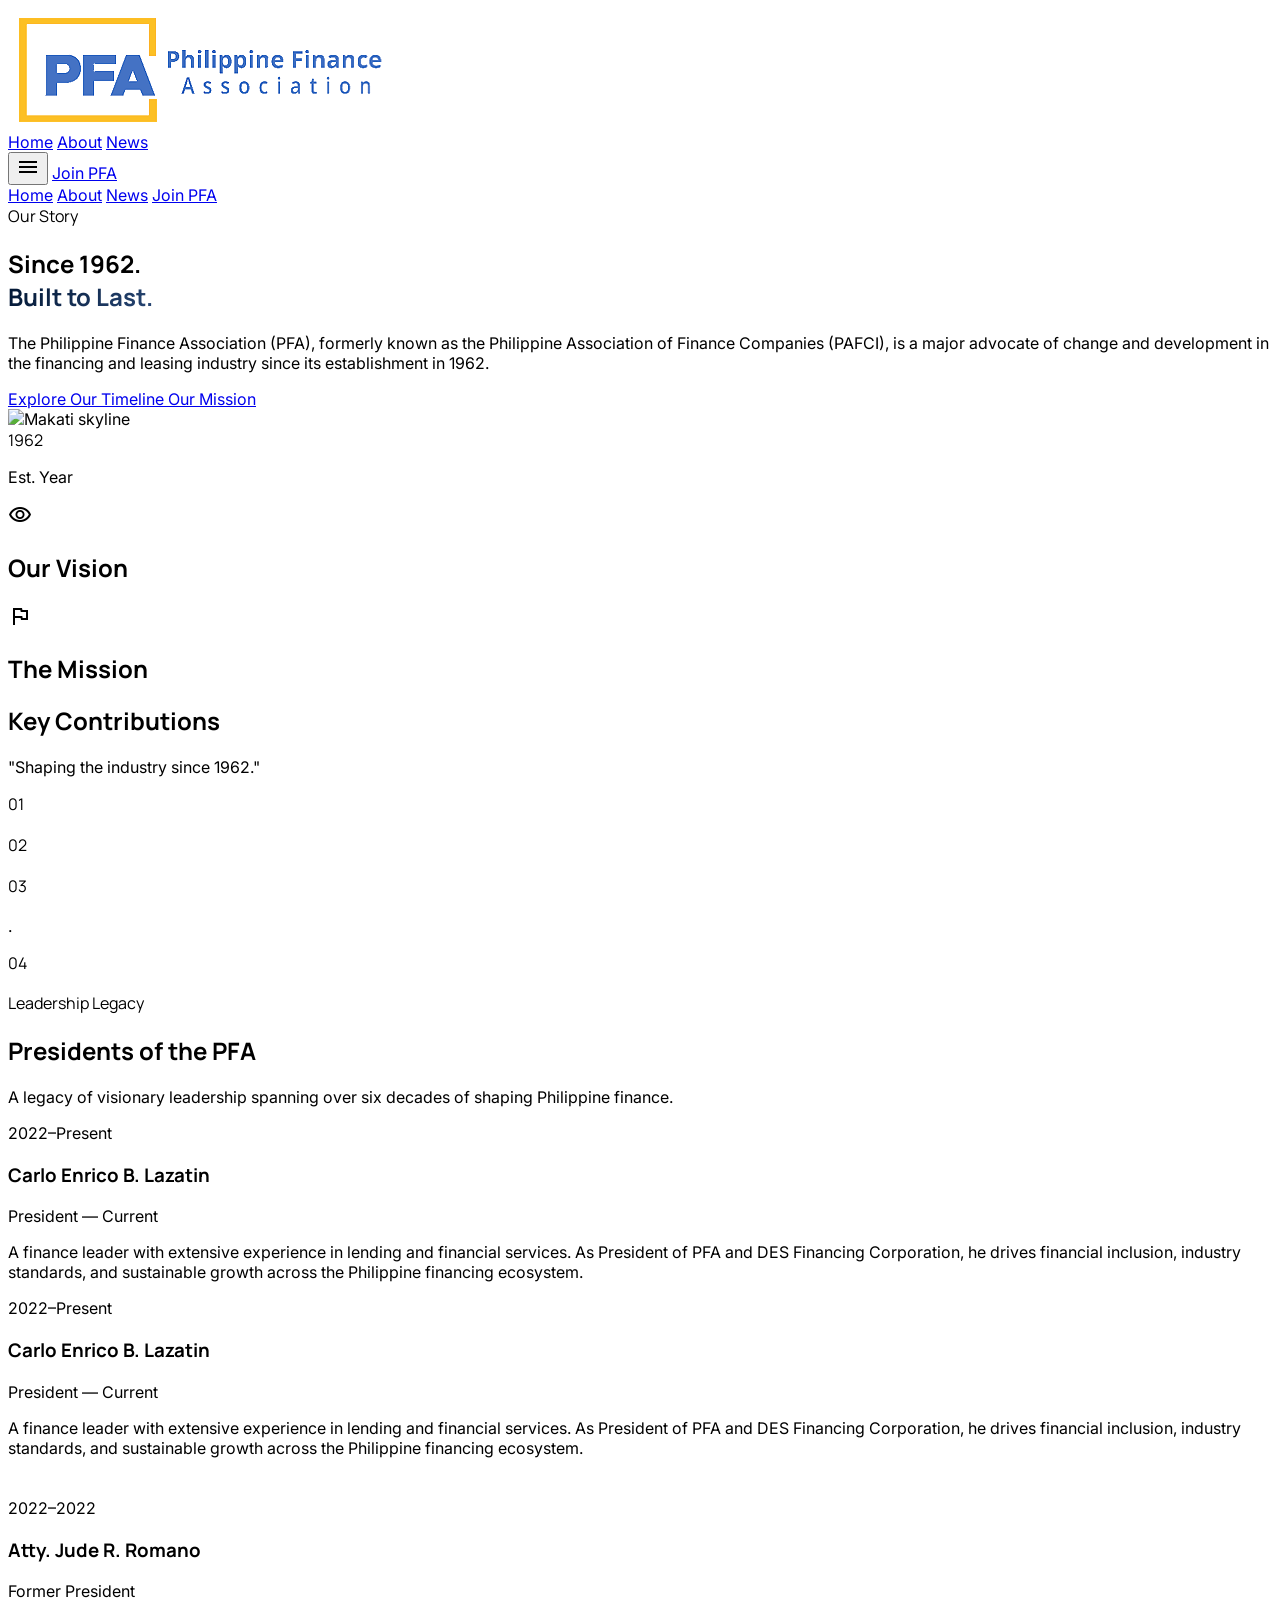
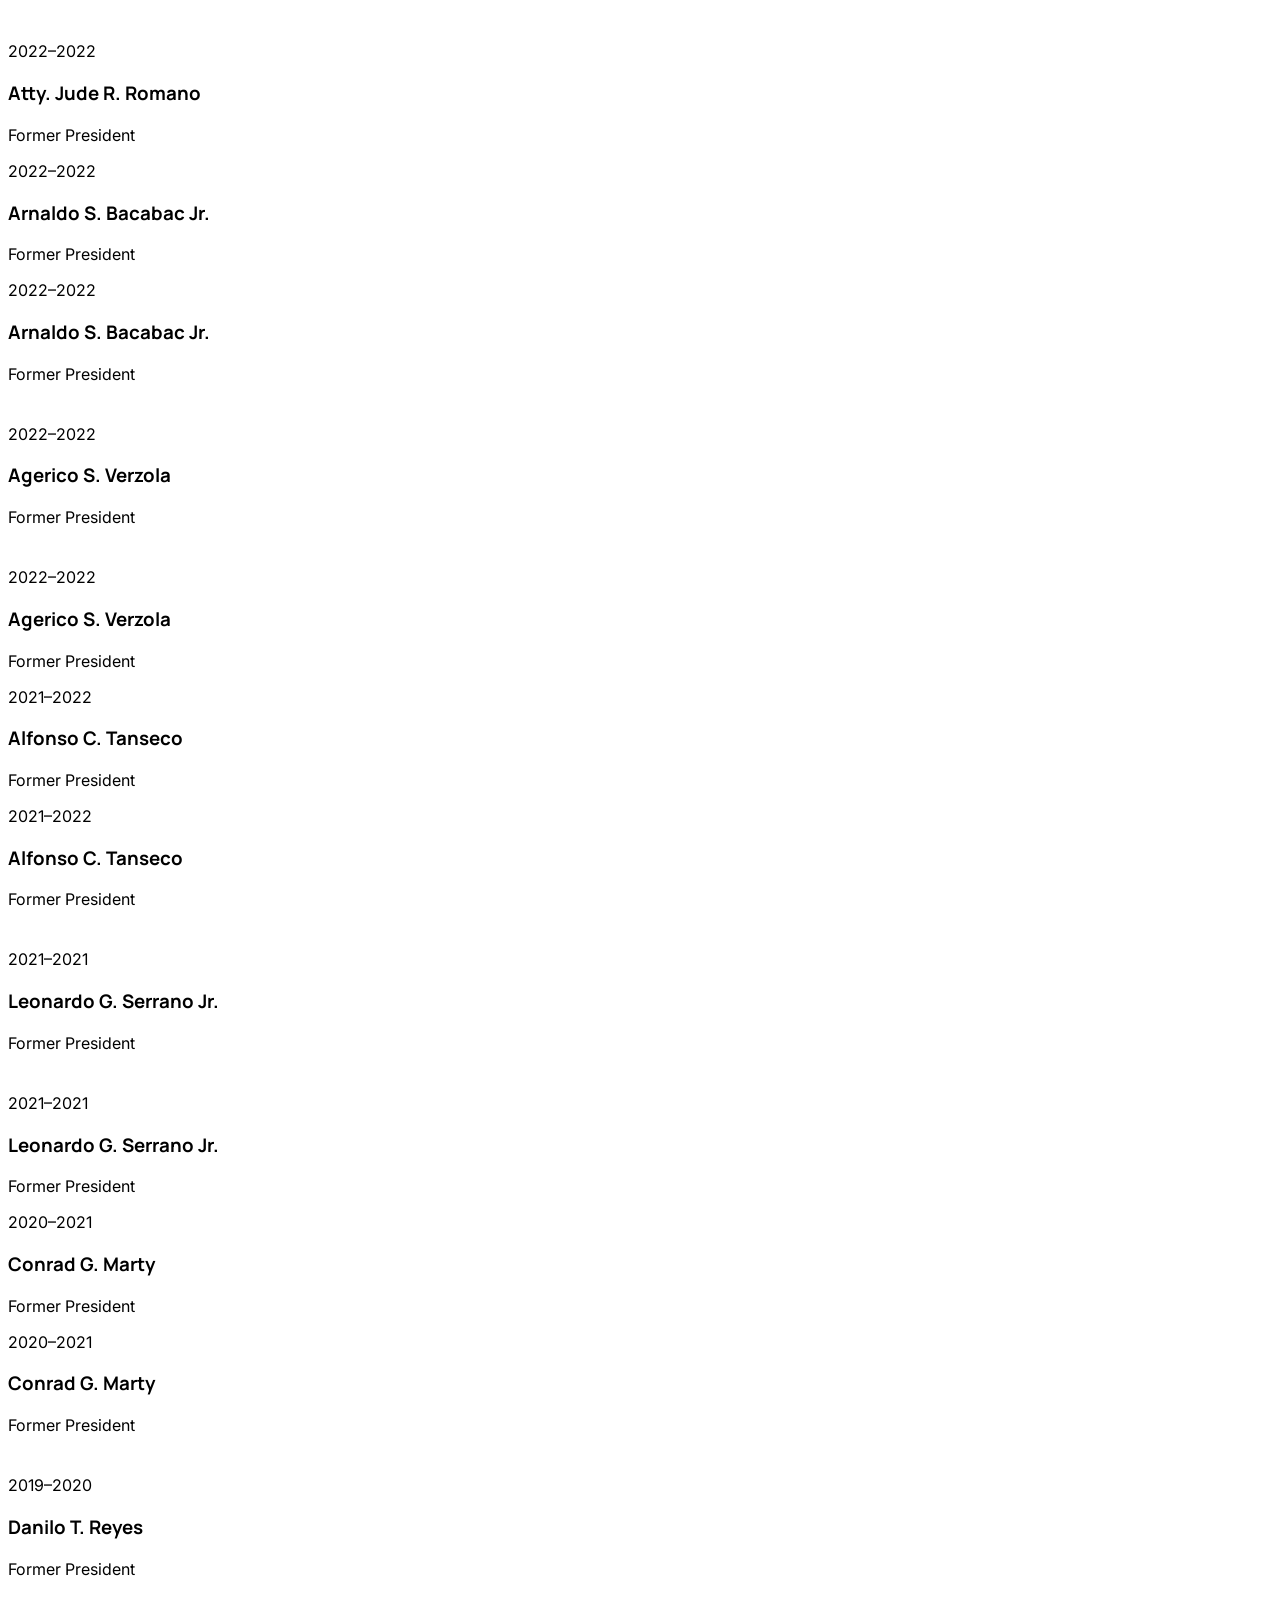
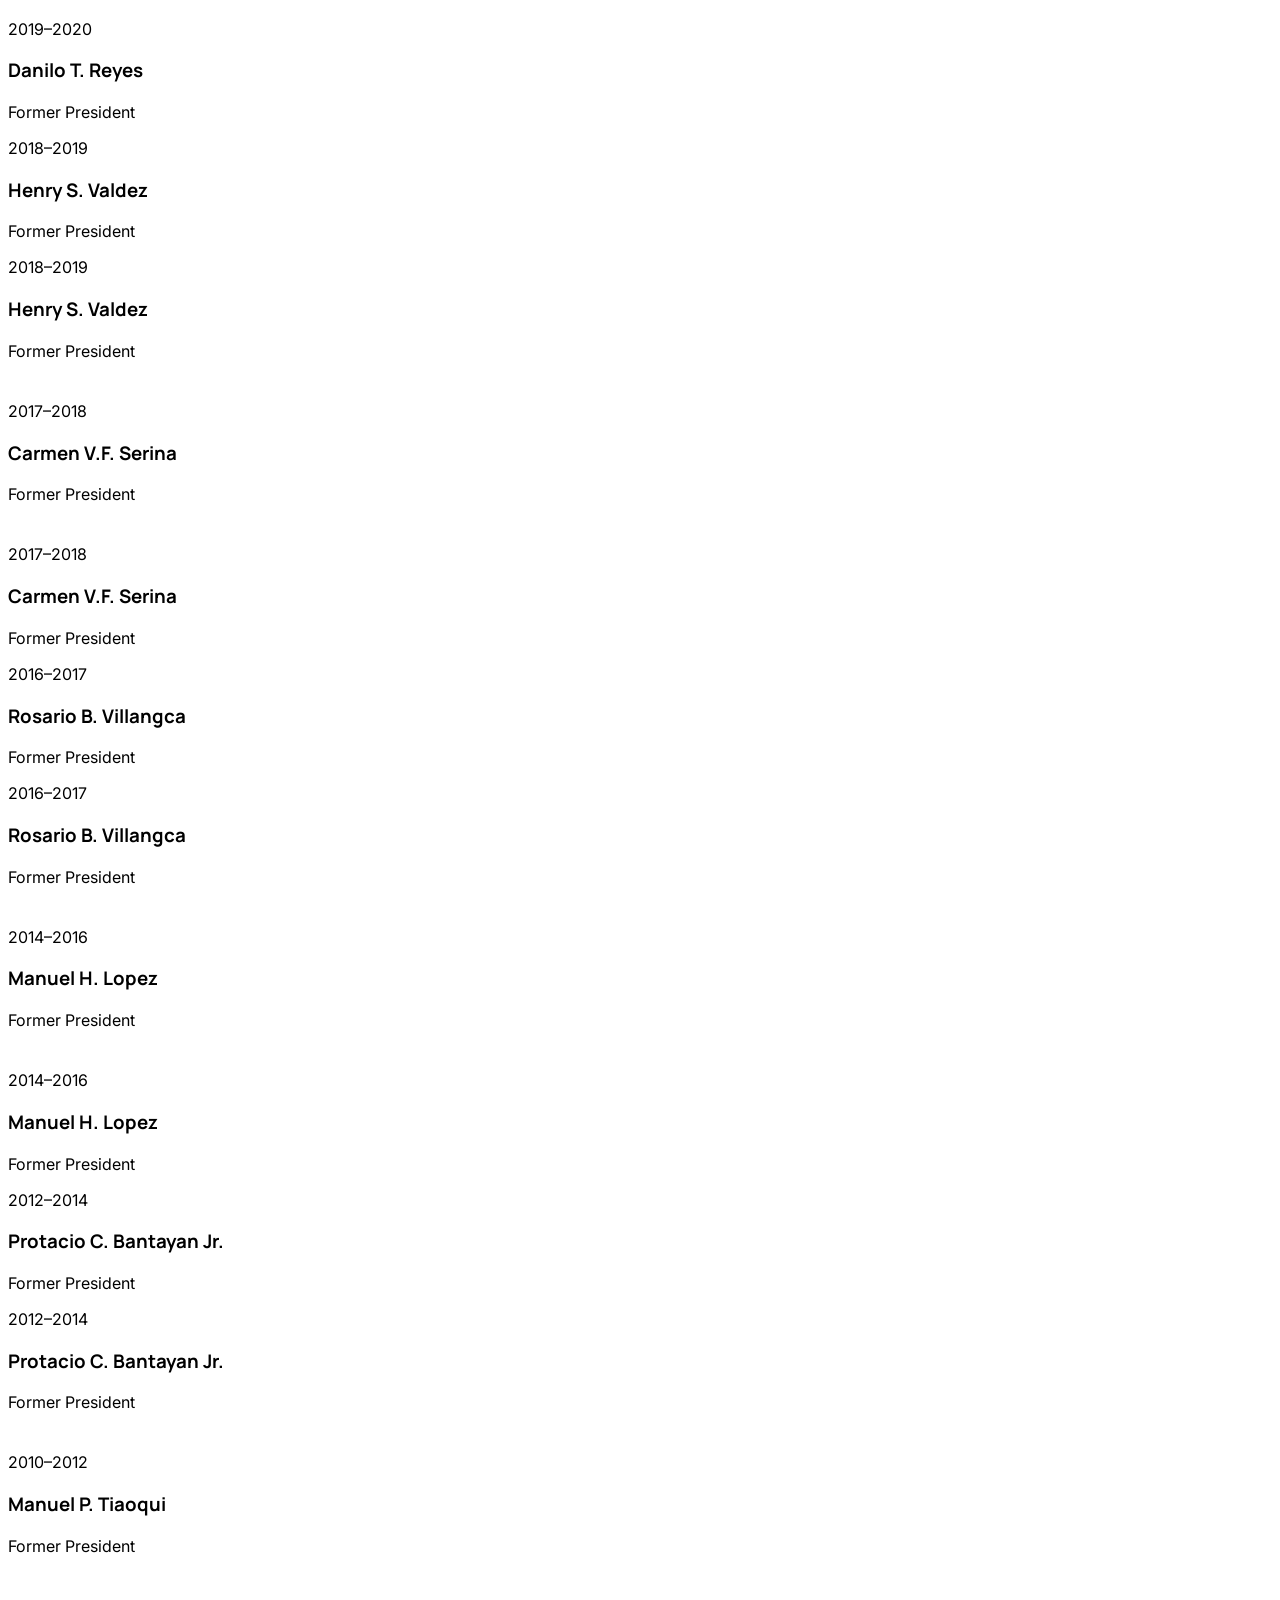
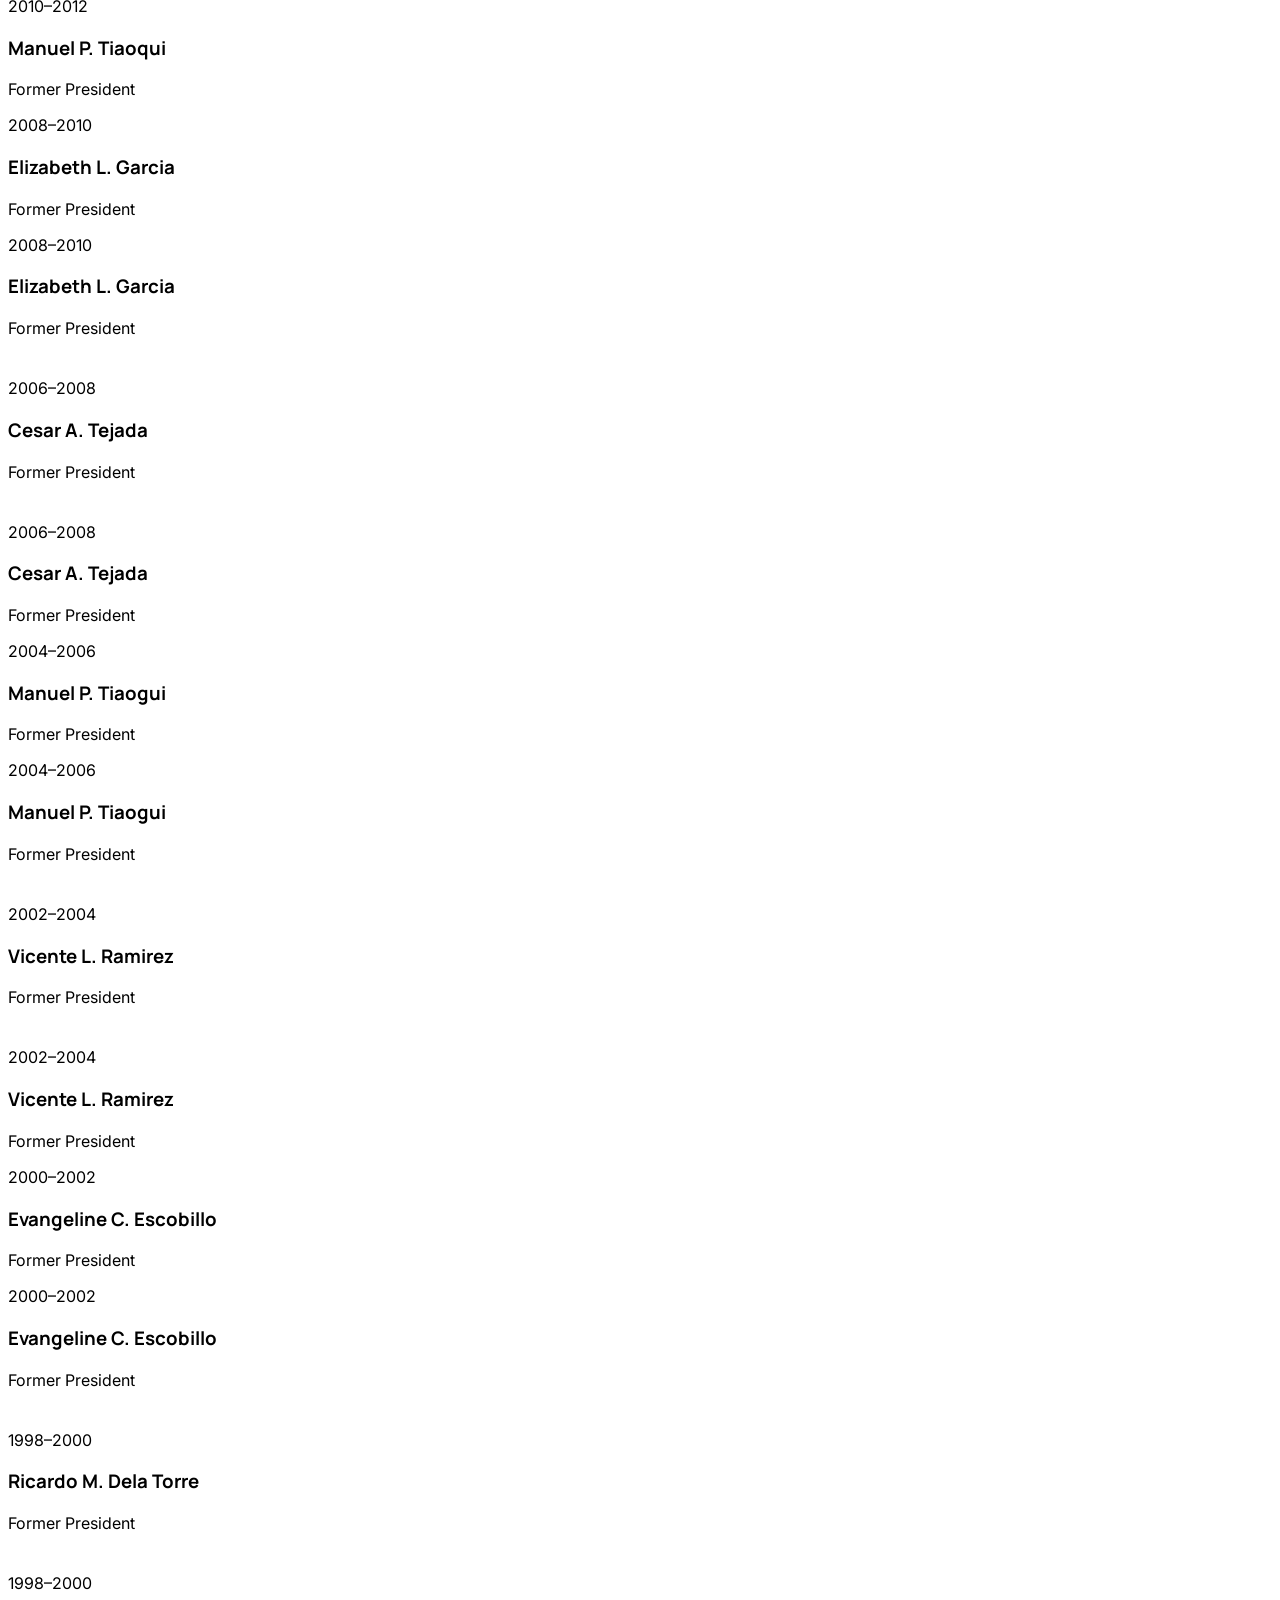
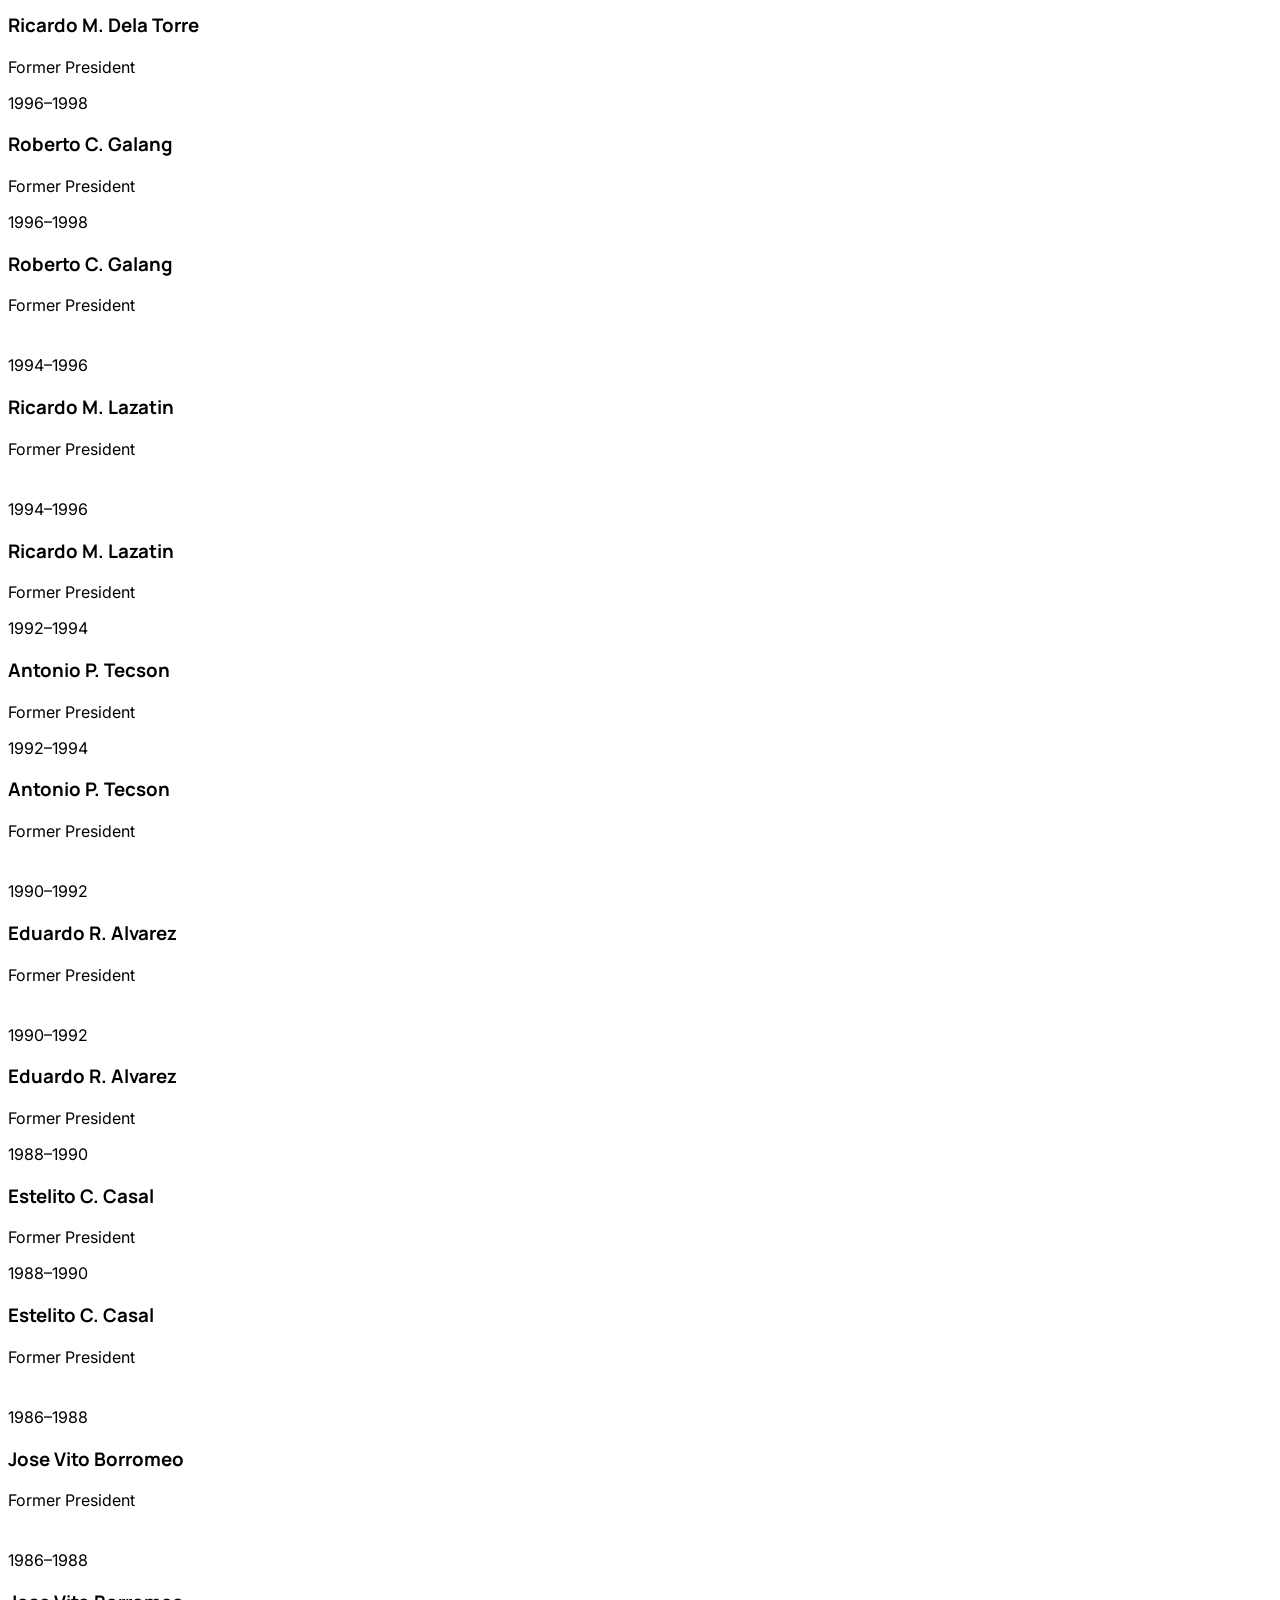
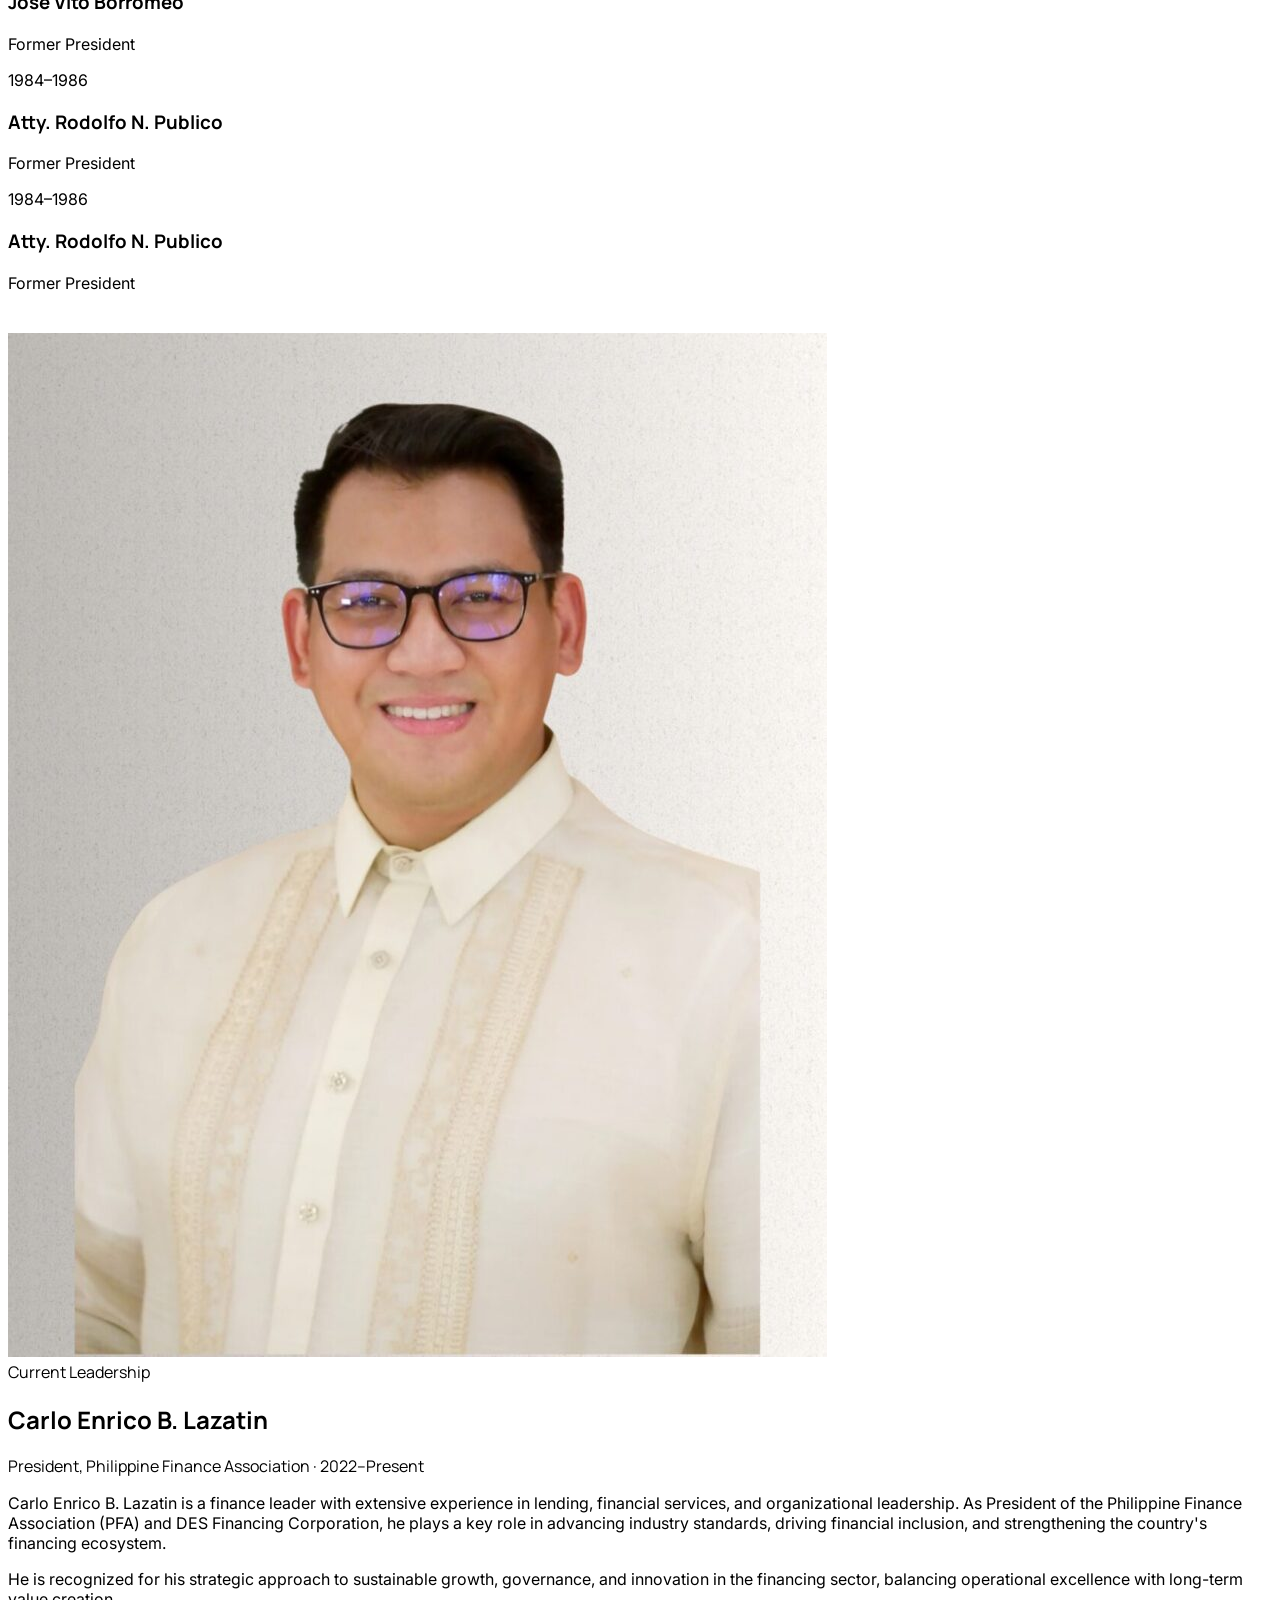
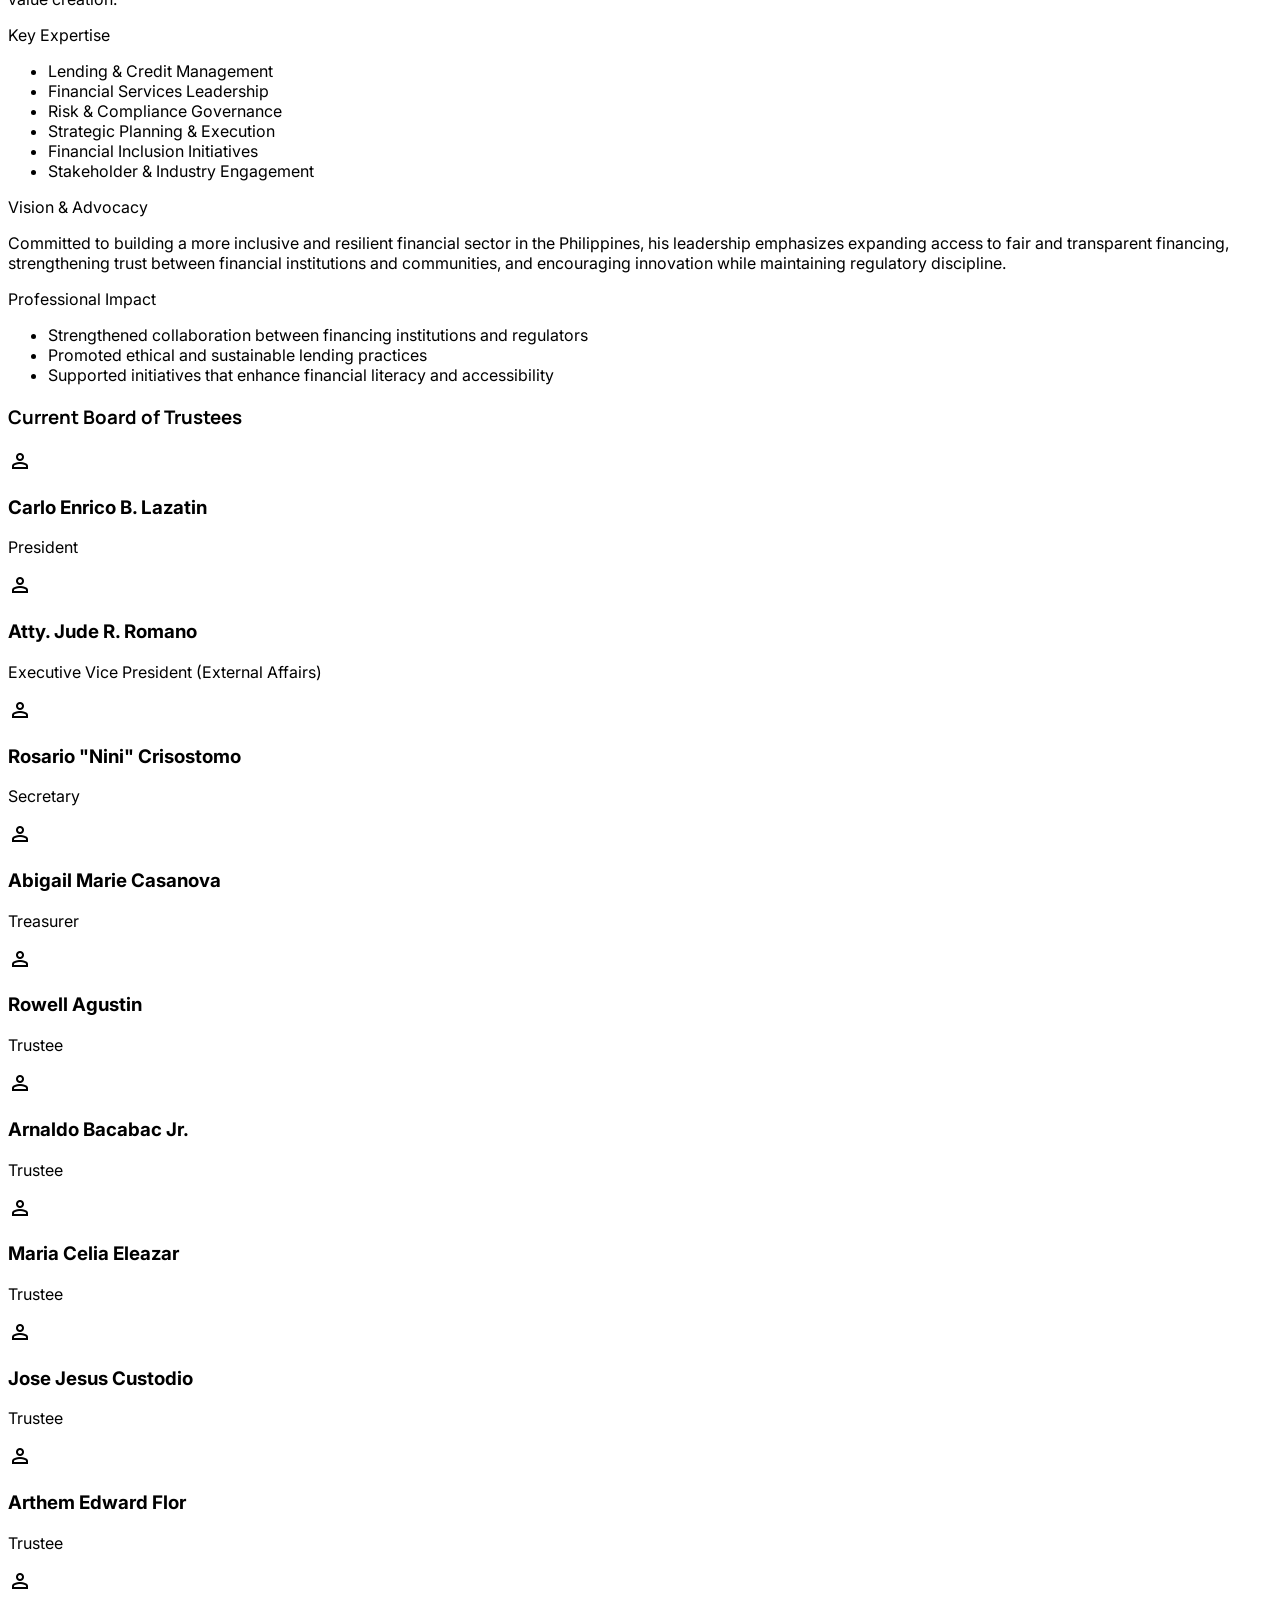
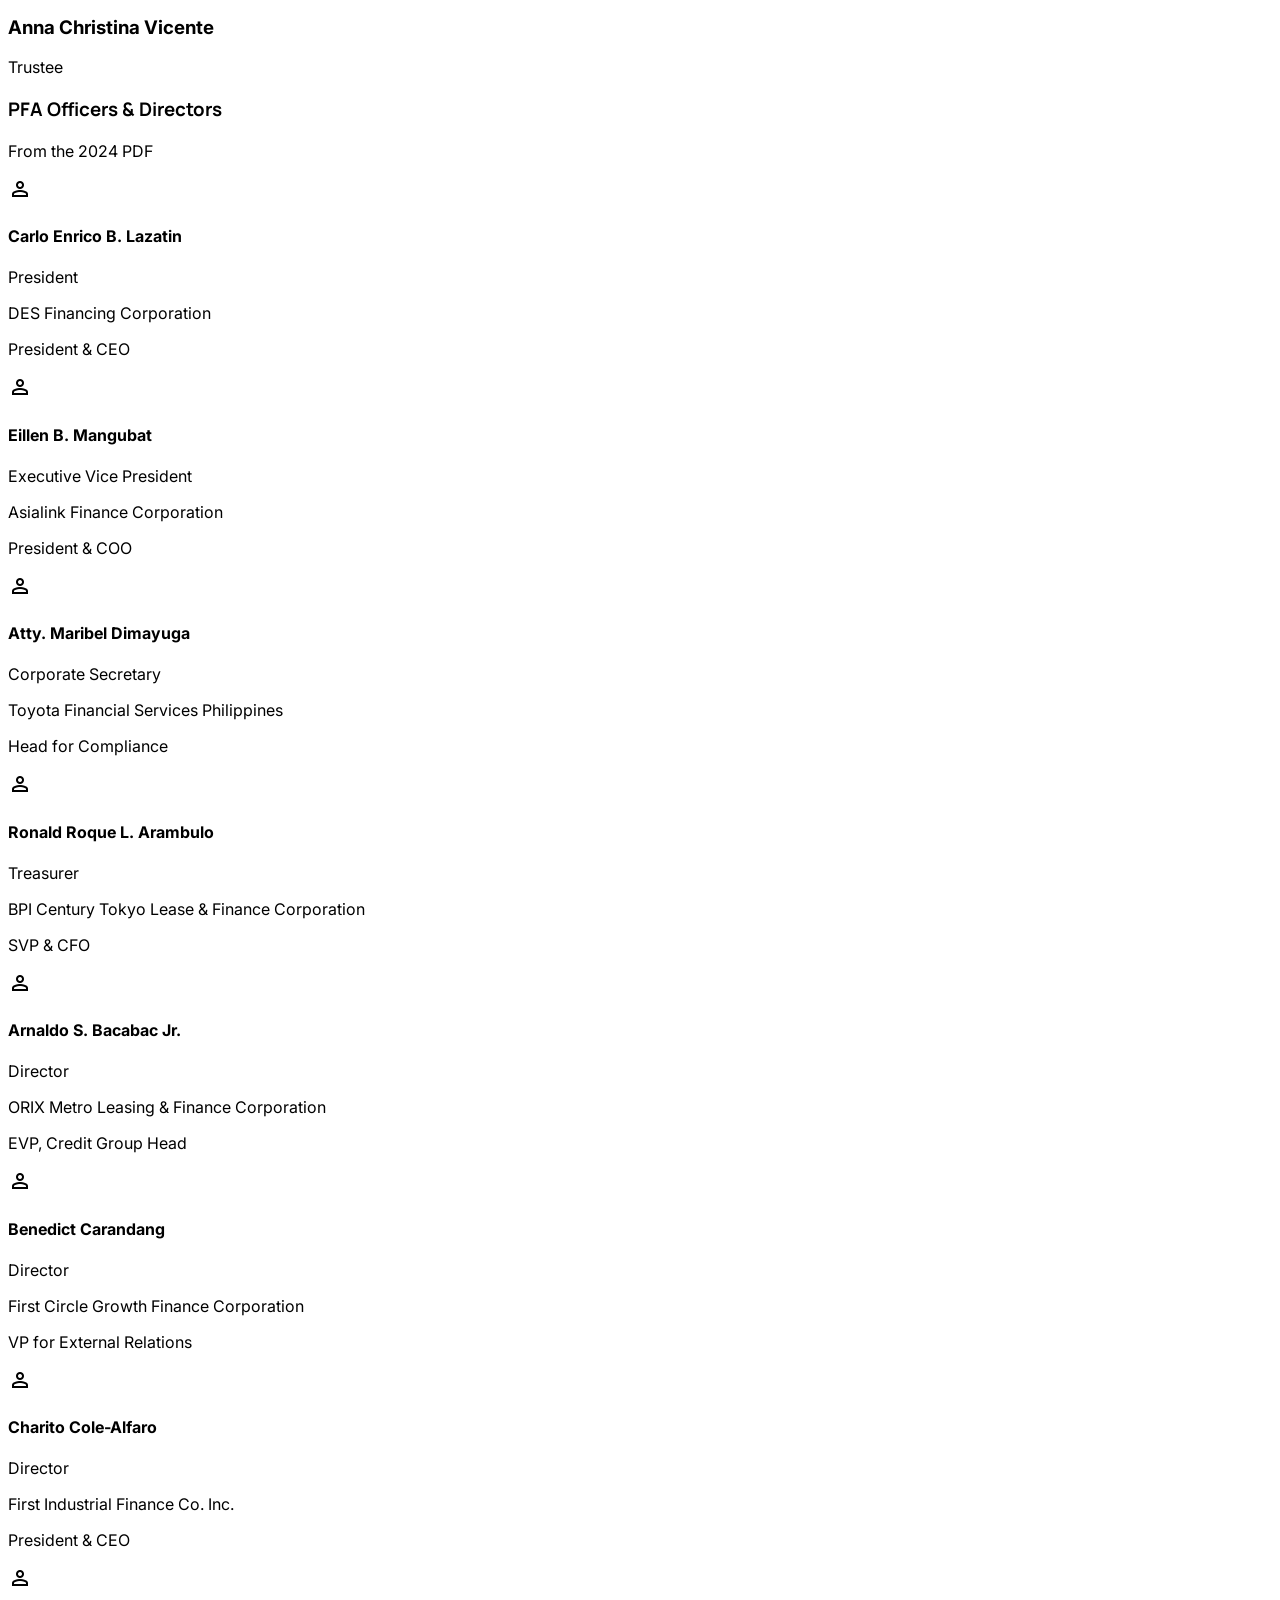
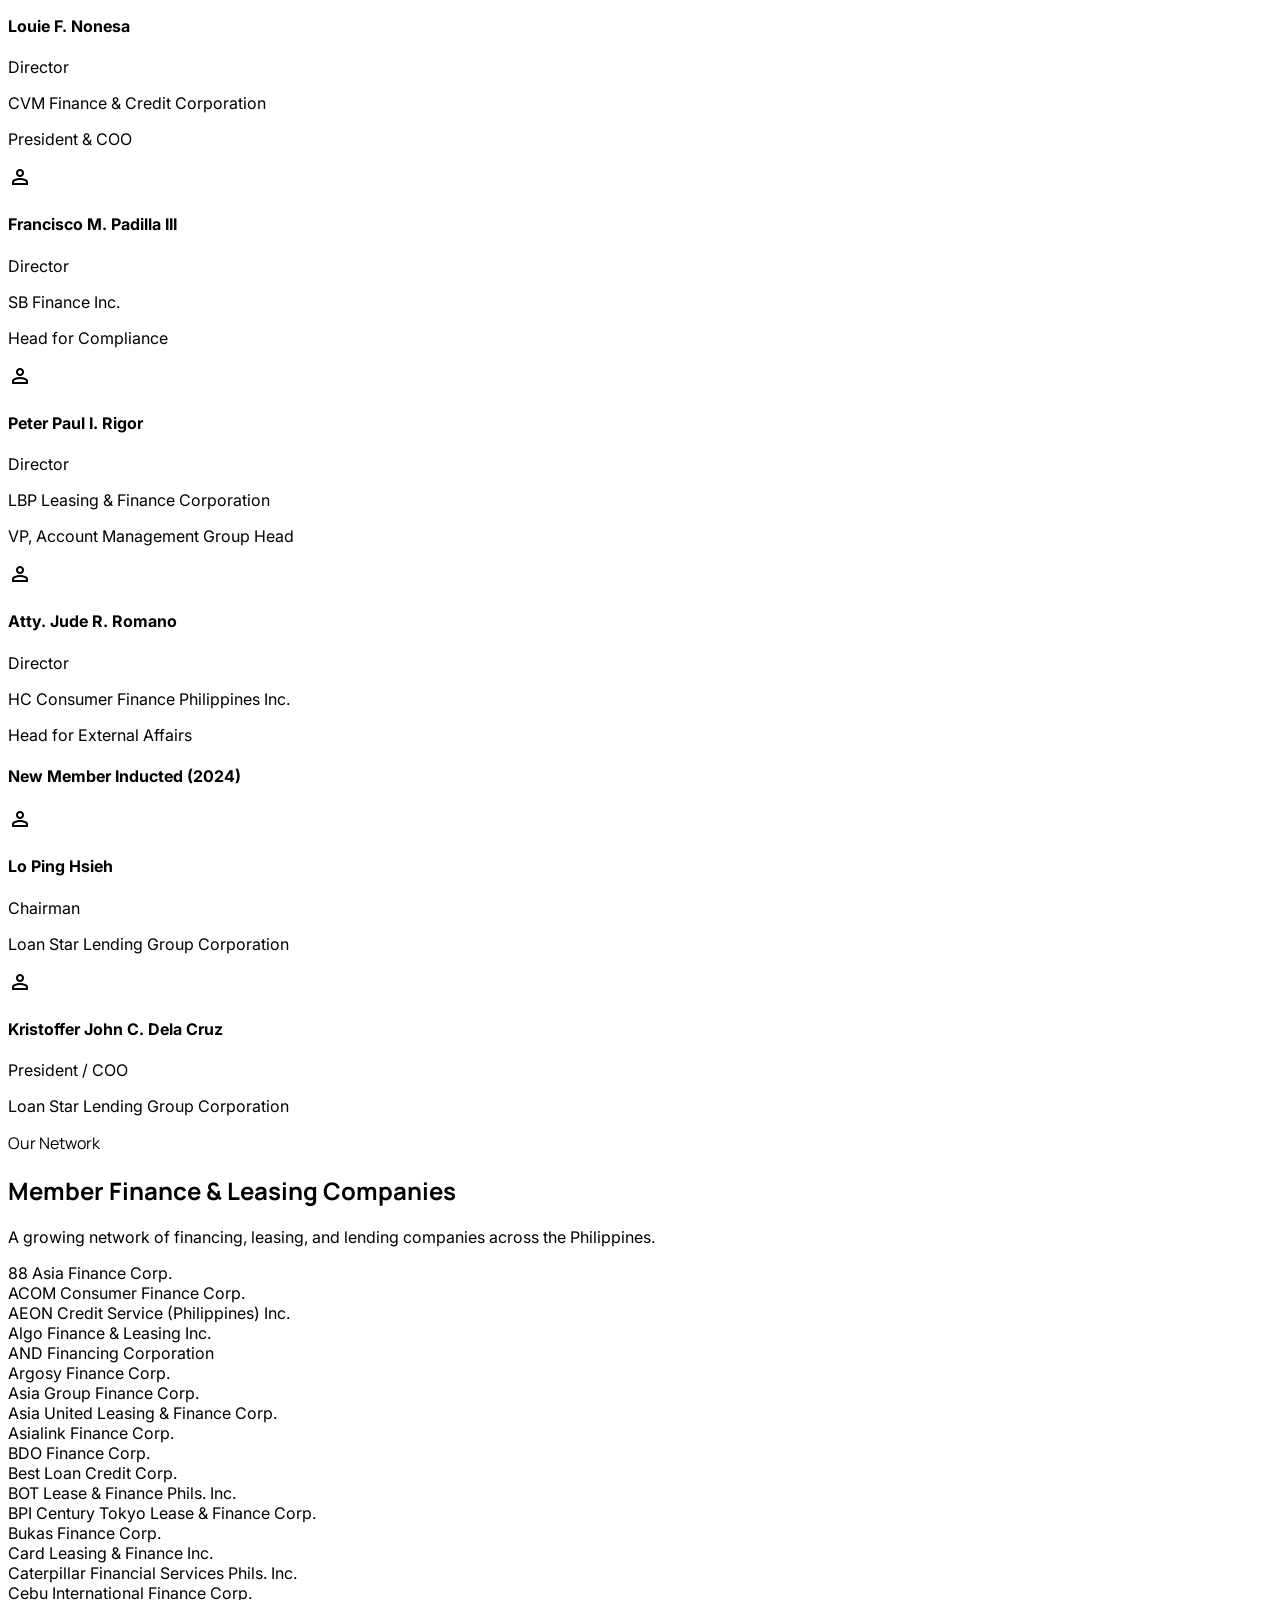
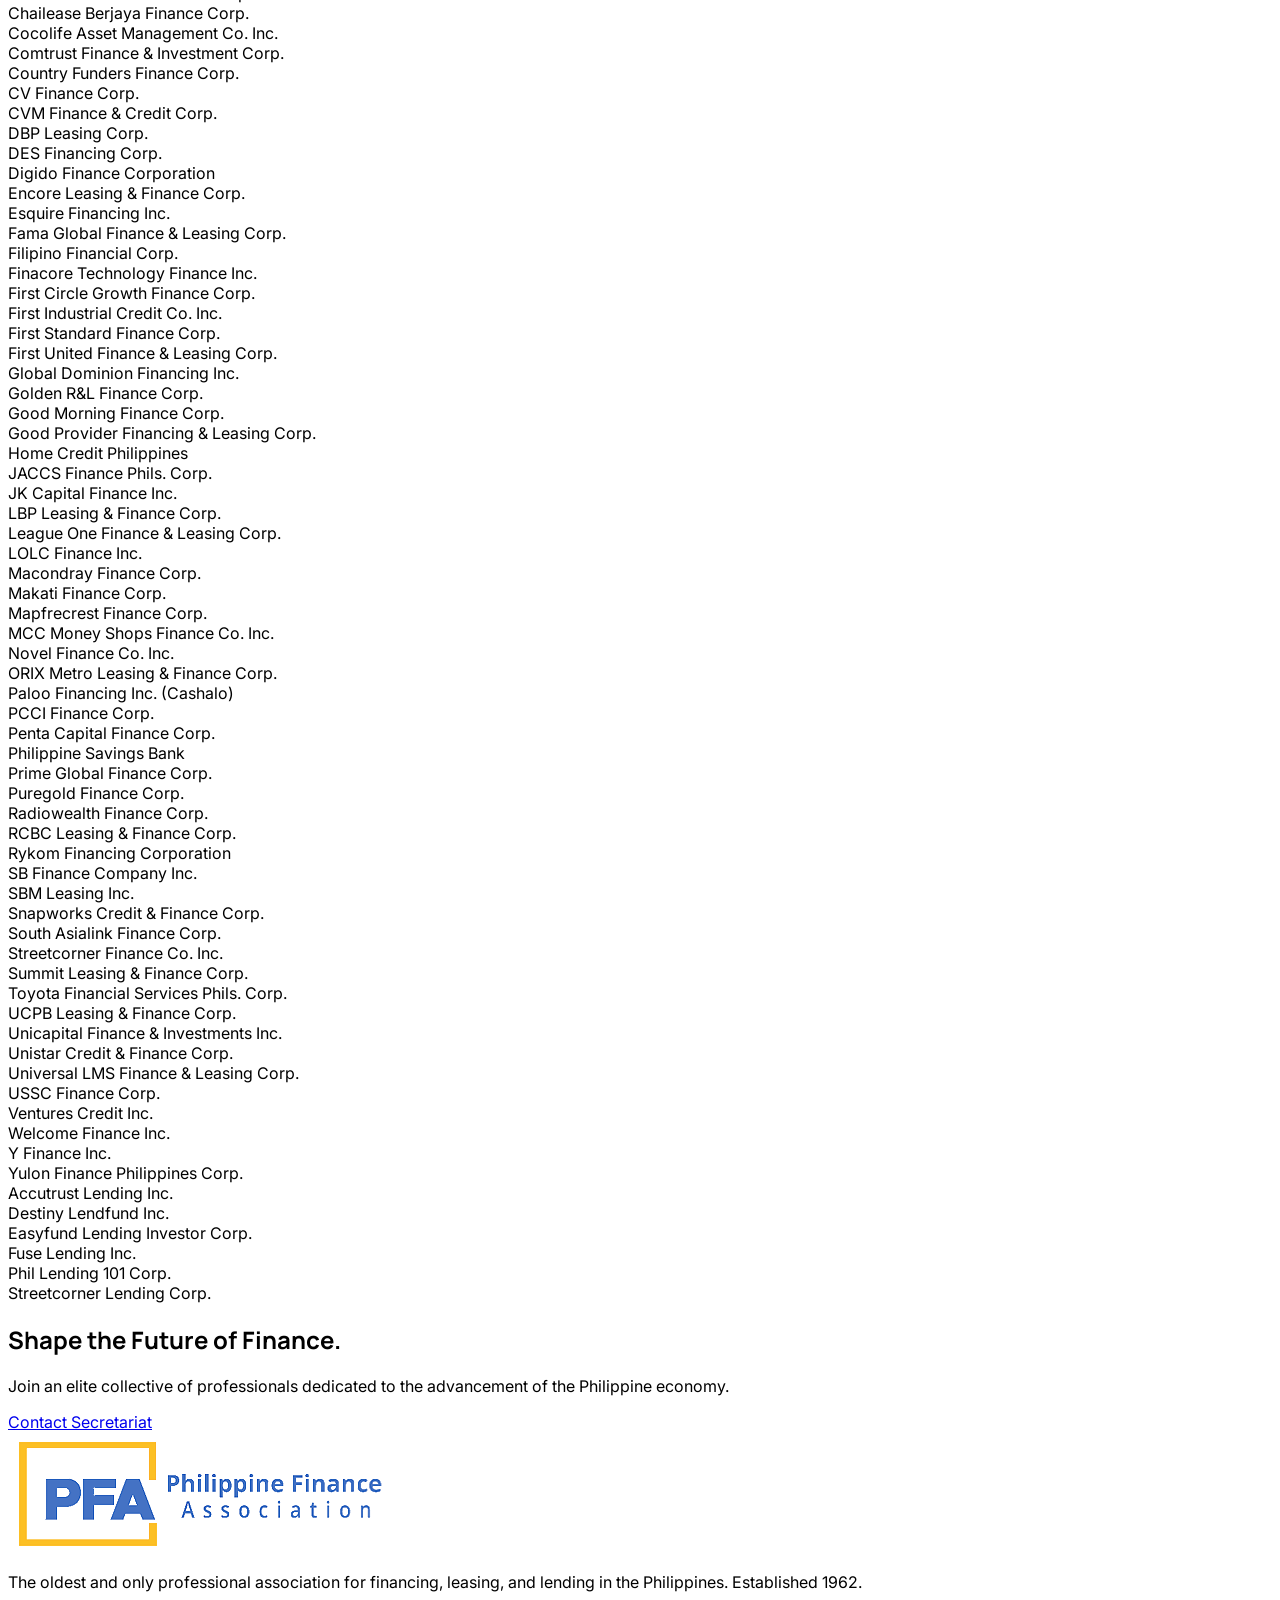
==== about.html @ d2bd8127 "revise info" ====
<!DOCTYPE html>
<html class="light" lang="en">
<head>
    <meta charset="utf-8" />
    <meta name="viewport" content="width=device-width, initial-scale=1.0" />
    <title>About Us | Philippine Finance Association</title>
    <script src="https://cdn.tailwindcss.com?plugins=forms,container-queries"></script>
    <link href="https://fonts.googleapis.com/css2?family=Manrope:wght@200;400;700;800&family=Inter:wght@300;400;500;600&display=swap" rel="stylesheet" />
    <link href="https://fonts.googleapis.com/css2?family=Material+Symbols+Outlined:wght,FILL@100..700,0..1&display=swap" rel="stylesheet" />
    <script id="tailwind-config">
        tailwind.config = {
            darkMode:"class",
            theme:{extend:{colors:{
                "surface-tint":"#415f8f","surface-container-high":"#e2e8f8","on-secondary-fixed-variant":"#594325",
                "on-primary-fixed-variant":"#284775","on-secondary":"#ffffff","tertiary":"#111518",
                "surface-container-highest":"#dce2f3","on-primary":"#ffffff","inverse-surface":"#2a313d",
                "secondary-fixed":"#ffddb6","outline-variant":"#c4c6d0","on-primary-fixed":"#001b3d",
                "on-tertiary-fixed-variant":"#44474b","surface-container":"#e7eefe","on-surface":"#151c27",
                "on-secondary-fixed":"#291801","surface":"#f9f9ff","inverse-primary":"#aac7fd",
                "primary-container":"#002855","on-surface-variant":"#43474f","tertiary-fixed":"#e1e2e7",
                "tertiary-fixed-dim":"#c4c6cb","surface-variant":"#dce2f3","on-error-container":"#93000a",
                "error":"#ba1a1a","primary":"#001430","surface-container-lowest":"#ffffff",
                "on-background":"#151c27","surface-container-low":"#f0f3ff","primary-fixed":"#d6e3ff",
                "on-error":"#ffffff","background":"#f9f9ff","surface-bright":"#f9f9ff","outline":"#747780",
                "on-tertiary":"#ffffff","primary-fixed-dim":"#aac7fd","on-secondary-container":"#785e3e",
                "error-container":"#ffdad6","secondary":"#735a3a","on-primary-container":"#7490c3",
                "secondary-container":"#fddab2","surface-dim":"#d3daea","secondary-fixed-dim":"#e2c19b",
                "on-tertiary-fixed":"#191c1f","inverse-on-surface":"#ebf1ff","tertiary-container":"#26292d",
                "on-tertiary-container":"#8d9094",
            },borderRadius:{DEFAULT:"0.125rem",lg:"0.25rem",xl:"0.5rem",full:"0.75rem"},
            fontFamily:{headline:["Manrope"],body:["Inter"],label:["Inter"]}}},
        };
    </script>
    <link rel="stylesheet" href="assets/css/style.css" />
</head>
<body class="bg-surface font-body text-on-surface antialiased">

    <!-- NAV -->
    <header class="fixed top-0 w-full z-50 bg-white/80 backdrop-blur-xl shadow-sm glass-nav">
        <div class="max-w-7xl mx-auto px-6 md:px-8 flex justify-between items-center h-20">
            <a href="index.html" class="flex items-center">
                <img src="images/pfa.png" alt="PFA Logo" class="h-12 w-auto">
            </a>
            <nav class="hidden md:flex items-center gap-8">
                <a class="text-slate-500 font-medium hover:text-primary transition-colors" href="index.html">Home</a>
                <a class="text-primary font-bold border-b-2 border-amber-500 transition-colors" href="about.html">About</a>
                <a class="text-slate-500 font-medium hover:text-primary transition-colors" href="news.html">News</a>
            </nav>
            <button id="mobile-menu-btn" class="md:hidden p-2 rounded-lg hover:bg-surface-container transition-colors" aria-label="Open menu">
                <span class="material-symbols-outlined text-primary">menu</span>
            </button>
            <a href="about.html#membership" class="hidden md:block bg-primary px-6 py-2.5 rounded-lg text-on-primary font-bold text-sm hover:opacity-90 transition-all shadow-lg shadow-primary/10">
                Join PFA
            </a>
        </div>
        <div id="mobile-menu" class="hidden md:hidden bg-white border-t border-outline-variant/20 px-6 py-4 space-y-3">
            <a href="index.html" class="block py-2 text-primary font-medium">Home</a>
            <a href="about.html" class="block py-2 text-primary font-medium">About</a>
            <a href="news.html" class="block py-2 text-primary font-medium">News</a>
            <a href="about.html#membership" class="block py-2 text-amber-600 font-bold">Join PFA</a>
        </div>
    </header>
    <script>
    document.getElementById('mobile-menu-btn')?.addEventListener('click', function () {
        document.getElementById('mobile-menu').classList.toggle('hidden');
    });
    </script>

    <main class="pt-20">

        <!-- ── Hero ───────────────────────────────────────────── -->
        <section class="bg-background py-24 md:py-32 overflow-hidden">
            <div class="max-w-7xl mx-auto px-8">
                <div class="grid grid-cols-1 md:grid-cols-12 gap-12 items-center">
                    <div class="md:col-span-7 reveal">
                        <span class="text-secondary font-headline uppercase tracking-widest text-sm mb-4 block">Our Story</span>
                        <h1 class="text-5xl md:text-7xl font-headline font-extrabold tracking-tighter text-primary mb-8 leading-none">
                            Since 1962.<br /><span class="text-editorial-gradient">Built to Last.</span>
                        </h1>
                        <p class="text-on-surface-variant max-w-xl leading-relaxed mb-8">
                            The Philippine Finance Association (PFA), formerly known as the Philippine Association of Finance Companies (PAFCI), is a major advocate of change and development in the financing and leasing industry since its establishment in 1962.
                        </p>
                        <div class="flex gap-4">
                            <a href="#timeline" class="px-8 py-4 bg-primary text-on-primary rounded-md font-medium hover:opacity-90 transition-opacity">
                                Explore Our Timeline
                            </a>
                            <a href="#mission" class="px-8 py-4 border border-primary text-primary rounded-md font-medium hover:bg-surface-container transition-colors">
                                Our Mission
                            </a>
                        </div>
                    </div>
                    <div class="md:col-span-5 relative reveal reveal-delay-1">
                        <div class="aspect-[4/5] bg-surface-container-low rounded-xl overflow-hidden shadow-2xl shadow-blue-900/10">
                            <img class="w-full h-full object-cover grayscale brightness-90 hover:scale-105 transition-transform duration-700"
                                alt="Makati skyline" src="https://images.unsplash.com/photo-1486406146926-c627a92ad1ab?w=800&q=80" />
                        </div>
                        <div class="absolute -bottom-6 -left-6 bg-secondary-container p-8 rounded-lg hidden md:block">
                            <span class="text-4xl font-headline font-bold text-on-secondary-container">1962</span>
                            <p class="text-xs uppercase tracking-widest text-on-secondary-container mt-1">Est. Year</p>
                        </div>
                    </div>
                </div>
            </div>
        </section>

        <!-- ── Mission & Vision ───────────────────────────────── -->
        <section id="mission" class="bg-surface-container-low py-24">
            <div class="max-w-7xl mx-auto px-8">
                <div class="grid grid-cols-1 md:grid-cols-3 gap-6">
                    <div class="md:col-span-2 bg-surface-container-lowest p-12 rounded-xl flex flex-col justify-center reveal">
                        <span class="material-symbols-outlined text-secondary text-4xl mb-6">visibility</span>
                        <h2 class="text-3xl font-headline font-bold text-primary mb-6">Our Vision</h2>
                        <p class="text-xl text-on-surface-variant leading-relaxed"></p>
                    </div>
                    <div class="bg-primary text-on-primary p-12 rounded-xl flex flex-col justify-end reveal reveal-delay-1">
                        <span class="material-symbols-outlined text-secondary-fixed text-4xl mb-6">flag</span>
                        <h2 class="text-2xl font-headline font-bold mb-4">The Mission</h2>
                        <p class="text-sm text-on-primary-container leading-relaxed"></p>
                    </div>
                </div>
            </div>
        </section>

        <!-- ── Key Contributions ──────────────────────────────── -->
        <section id="contributions" class="bg-background py-24">
            <div class="max-w-7xl mx-auto px-8">
                <div class="flex flex-col md:flex-row justify-between items-end mb-16 border-b border-outline-variant/15 pb-8 reveal">
                    <h2 class="text-4xl font-headline font-bold text-primary">Key Contributions</h2>
                    <p class="text-on-surface-variant max-w-sm text-right hidden md:block italic">"Shaping the industry since 1962."</p>
                </div>
                <div class="grid grid-cols-1 md:grid-cols-4 gap-12">
                    <div class="group reveal">
                        <div class="text-5xl font-headline font-light text-secondary mb-4 opacity-50 group-hover:opacity-100 transition-opacity">01</div>
                        <h3 class="text-xl font-bold mb-2"></h3>
                        <p class="text-sm text-on-surface-variant leading-relaxed"></p>
                    </div>
                    <div class="group reveal reveal-delay-1">
                        <div class="text-5xl font-headline font-light text-secondary mb-4 opacity-50 group-hover:opacity-100 transition-opacity">02</div>
                        <h3 class="text-xl font-bold mb-2"></h3>
                        <p class="text-sm text-on-surface-variant leading-relaxed"></p>
                    </div>
                    <div class="group reveal reveal-delay-2">
                        <div class="text-5xl font-headline font-light text-secondary mb-4 opacity-50 group-hover:opacity-100 transition-opacity">03</div>
                        <h3 class="text-xl font-bold mb-2"></h3>
                        <p class="text-sm text-on-surface-variant leading-relaxed">.</p>
                    </div>
                    <div class="group reveal reveal-delay-3">
                        <div class="text-5xl font-headline font-light text-secondary mb-4 opacity-50 group-hover:opacity-100 transition-opacity">04</div>
                        <h3 class="text-xl font-bold mb-2"></h3>
                        <p class="text-sm text-on-surface-variant leading-relaxed"></p>
                    </div>
                </div>
            </div>
        </section>

        <!-- ── Presidents Timeline ────────────────────────────── -->
        <section id="timeline" class="bg-surface-container-low py-24">
            <div class="max-w-5xl mx-auto px-8">
                <div class="text-center mb-16 reveal">
                    <span class="text-secondary font-headline uppercase tracking-widest text-sm mb-4 block">Leadership Legacy</span>
                    <h2 class="text-4xl font-headline font-bold text-primary mb-4">Presidents of the PFA</h2>
                    <p class="text-on-surface-variant max-w-xl mx-auto">A legacy of visionary leadership spanning over six decades of shaping Philippine finance.</p>
                </div>

                <!-- Vertical Timeline -->
                <div class="relative">
                    <div class="absolute left-1/2 -translate-x-1/2 top-0 bottom-0 w-0.5 bg-outline-variant/40 hidden md:block"></div>
                    <div class="absolute left-6 top-0 bottom-0 w-0.5 bg-outline-variant/40 md:hidden"></div>

                    <!-- Current President (shown first after array_reverse) -->
                    <div class="relative flex items-start mb-12 md:mb-0 reveal reveal-delay-1">
                        <div class="md:hidden flex items-start w-full pl-14">
                            <div class="absolute left-[18px] top-3 w-4 h-4 rounded-full border-2 bg-amber-400 border-amber-400 z-10 shadow"></div>
                            <div class="bg-primary text-on-primary rounded-xl p-6 shadow-sm w-full mb-8">
                                <span class="text-xs font-bold text-secondary-fixed uppercase tracking-widest">2022–Present</span>
                                <h3 class="text-xl font-bold text-white mt-1 mb-1 font-headline">Carlo Enrico B. Lazatin</h3>
                                <p class="text-xs text-on-primary-container uppercase tracking-widest font-semibold mb-3">President — Current</p>
                                <p class="text-sm text-on-primary-container leading-relaxed">A finance leader with extensive experience in lending and financial services. As President of PFA and DES Financing Corporation, he drives financial inclusion, industry standards, and sustainable growth across the Philippine financing ecosystem.</p>
                            </div>
                        </div>
                        <div class="hidden md:grid grid-cols-2 w-full gap-0 py-8">
                            <div class="pr-12 flex justify-end">
                                <div class="bg-primary text-on-primary rounded-xl p-8 shadow-sm max-w-sm w-full hover:shadow-md transition-shadow">
                                    <span class="text-xs font-bold text-secondary-fixed uppercase tracking-widest">2022–Present</span>
                                    <h3 class="text-xl font-bold text-white mt-1 mb-1 font-headline">Carlo Enrico B. Lazatin</h3>
                                    <p class="text-xs text-on-primary-container uppercase tracking-widest font-semibold mb-3">President — Current</p>
                                    <p class="text-sm text-on-primary-container leading-relaxed">A finance leader with extensive experience in lending and financial services. As President of PFA and DES Financing Corporation, he drives financial inclusion, industry standards, and sustainable growth across the Philippine financing ecosystem.</p>
                                </div>
                            </div>
                            <div class="pl-12 flex items-start pt-10">
                                <div class="absolute left-1/2 -translate-x-1/2 w-5 h-5 rounded-full border-2 bg-amber-400 border-amber-400 shadow-lg shadow-amber-400/40 z-10 shadow" style="margin-top:2.5rem"></div>
                            </div>
                        </div>
                    </div>

                    <!-- Former Presidents (right side) -->
                    <div class="relative flex items-start mb-12 md:mb-0 reveal reveal-delay-2">
                        <div class="md:hidden flex items-start w-full pl-14">
                            <div class="absolute left-[18px] top-3 w-4 h-4 rounded-full border-2 bg-white border-primary z-10 shadow"></div>
                            <div class="bg-surface-container-lowest rounded-xl p-6 shadow-sm w-full mb-8">
                                <span class="text-xs font-bold text-secondary uppercase tracking-widest">2022–2022</span>
                                <h3 class="text-xl font-bold text-primary mt-1 mb-1 font-headline">Atty. Jude R. Romano</h3>
                                <p class="text-xs text-secondary uppercase tracking-widest font-semibold mb-3">Former President</p>
                            </div>
                        </div>
                        <div class="hidden md:grid grid-cols-2 w-full gap-0 py-8">
                            <div class="pr-12 flex justify-end items-start pt-10">
                                <div class="absolute left-1/2 -translate-x-1/2 w-5 h-5 rounded-full border-2 bg-white border-primary z-10 shadow" style="margin-top:2.5rem"></div>
                            </div>
                            <div class="pl-12">
                                <div class="bg-surface-container-lowest rounded-xl p-8 shadow-sm max-w-sm w-full hover:shadow-md transition-shadow">
                                    <span class="text-xs font-bold text-secondary uppercase tracking-widest">2022–2022</span>
                                    <h3 class="text-xl font-bold text-primary mt-1 mb-1 font-headline">Atty. Jude R. Romano</h3>
                                    <p class="text-xs text-secondary uppercase tracking-widest font-semibold mb-3">Former President</p>
                                </div>
                            </div>
                        </div>
                    </div>

                    <div class="relative flex items-start mb-12 md:mb-0 reveal reveal-delay-3">
                        <div class="md:hidden flex items-start w-full pl-14">
                            <div class="absolute left-[18px] top-3 w-4 h-4 rounded-full border-2 bg-white border-primary z-10 shadow"></div>
                            <div class="bg-surface-container-lowest rounded-xl p-6 shadow-sm w-full mb-8">
                                <span class="text-xs font-bold text-secondary uppercase tracking-widest">2022–2022</span>
                                <h3 class="text-xl font-bold text-primary mt-1 mb-1 font-headline">Arnaldo S. Bacabac Jr.</h3>
                                <p class="text-xs text-secondary uppercase tracking-widest font-semibold mb-3">Former President</p>
                            </div>
                        </div>
                        <div class="hidden md:grid grid-cols-2 w-full gap-0 py-8">
                            <div class="pr-12 flex justify-end">
                                <div class="bg-surface-container-lowest rounded-xl p-8 shadow-sm max-w-sm w-full hover:shadow-md transition-shadow">
                                    <span class="text-xs font-bold text-secondary uppercase tracking-widest">2022–2022</span>
                                    <h3 class="text-xl font-bold text-primary mt-1 mb-1 font-headline">Arnaldo S. Bacabac Jr.</h3>
                                    <p class="text-xs text-secondary uppercase tracking-widest font-semibold mb-3">Former President</p>
                                </div>
                            </div>
                            <div class="pl-12 flex items-start pt-10">
                                <div class="absolute left-1/2 -translate-x-1/2 w-5 h-5 rounded-full border-2 bg-white border-primary z-10 shadow" style="margin-top:2.5rem"></div>
                            </div>
                        </div>
                    </div>

                    <!-- Remaining former presidents -->
                    <!-- 2022–2022 Agerico S. Verzola (right) -->
                    <div class="relative flex items-start mb-12 md:mb-0 reveal reveal-delay-1">
                        <div class="md:hidden flex items-start w-full pl-14">
                            <div class="absolute left-[18px] top-3 w-4 h-4 rounded-full border-2 bg-white border-primary z-10 shadow"></div>
                            <div class="bg-surface-container-lowest rounded-xl p-6 shadow-sm w-full mb-8">
                                <span class="text-xs font-bold text-secondary uppercase tracking-widest">2022–2022</span>
                                <h3 class="text-xl font-bold text-primary mt-1 mb-1 font-headline">Agerico S. Verzola</h3>
                                <p class="text-xs text-secondary uppercase tracking-widest font-semibold mb-3">Former President</p>
                            </div>
                        </div>
                        <div class="hidden md:grid grid-cols-2 w-full gap-0 py-8">
                            <div class="pr-12 flex justify-end items-start pt-10">
                                <div class="absolute left-1/2 -translate-x-1/2 w-5 h-5 rounded-full border-2 bg-white border-primary z-10 shadow" style="margin-top:2.5rem"></div>
                            </div>
                            <div class="pl-12">
                                <div class="bg-surface-container-lowest rounded-xl p-8 shadow-sm max-w-sm w-full hover:shadow-md transition-shadow">
                                    <span class="text-xs font-bold text-secondary uppercase tracking-widest">2022–2022</span>
                                    <h3 class="text-xl font-bold text-primary mt-1 mb-1 font-headline">Agerico S. Verzola</h3>
                                    <p class="text-xs text-secondary uppercase tracking-widest font-semibold mb-3">Former President</p>
                                </div>
                            </div>
                        </div>
                    </div>

                    <!-- 2021–2022 Alfonso C. Tanseco (left) -->
                    <div class="relative flex items-start mb-12 md:mb-0 reveal reveal-delay-2">
                        <div class="md:hidden flex items-start w-full pl-14">
                            <div class="absolute left-[18px] top-3 w-4 h-4 rounded-full border-2 bg-white border-primary z-10 shadow"></div>
                            <div class="bg-surface-container-lowest rounded-xl p-6 shadow-sm w-full mb-8">
                                <span class="text-xs font-bold text-secondary uppercase tracking-widest">2021–2022</span>
                                <h3 class="text-xl font-bold text-primary mt-1 mb-1 font-headline">Alfonso C. Tanseco</h3>
                                <p class="text-xs text-secondary uppercase tracking-widest font-semibold mb-3">Former President</p>
                            </div>
                        </div>
                        <div class="hidden md:grid grid-cols-2 w-full gap-0 py-8">
                            <div class="pr-12 flex justify-end">
                                <div class="bg-surface-container-lowest rounded-xl p-8 shadow-sm max-w-sm w-full hover:shadow-md transition-shadow">
                                    <span class="text-xs font-bold text-secondary uppercase tracking-widest">2021–2022</span>
                                    <h3 class="text-xl font-bold text-primary mt-1 mb-1 font-headline">Alfonso C. Tanseco</h3>
                                    <p class="text-xs text-secondary uppercase tracking-widest font-semibold mb-3">Former President</p>
                                </div>
                            </div>
                            <div class="pl-12 flex items-start pt-10">
                                <div class="absolute left-1/2 -translate-x-1/2 w-5 h-5 rounded-full border-2 bg-white border-primary z-10 shadow" style="margin-top:2.5rem"></div>
                            </div>
                        </div>
                    </div>

                    <!-- 2021–2021 Leonardo G. Serrano Jr. (right) -->
                    <div class="relative flex items-start mb-12 md:mb-0 reveal reveal-delay-3">
                        <div class="md:hidden flex items-start w-full pl-14">
                            <div class="absolute left-[18px] top-3 w-4 h-4 rounded-full border-2 bg-white border-primary z-10 shadow"></div>
                            <div class="bg-surface-container-lowest rounded-xl p-6 shadow-sm w-full mb-8">
                                <span class="text-xs font-bold text-secondary uppercase tracking-widest">2021–2021</span>
                                <h3 class="text-xl font-bold text-primary mt-1 mb-1 font-headline">Leonardo G. Serrano Jr.</h3>
                                <p class="text-xs text-secondary uppercase tracking-widest font-semibold mb-3">Former President</p>
                            </div>
                        </div>
                        <div class="hidden md:grid grid-cols-2 w-full gap-0 py-8">
                            <div class="pr-12 flex justify-end items-start pt-10">
                                <div class="absolute left-1/2 -translate-x-1/2 w-5 h-5 rounded-full border-2 bg-white border-primary z-10 shadow" style="margin-top:2.5rem"></div>
                            </div>
                            <div class="pl-12">
                                <div class="bg-surface-container-lowest rounded-xl p-8 shadow-sm max-w-sm w-full hover:shadow-md transition-shadow">
                                    <span class="text-xs font-bold text-secondary uppercase tracking-widest">2021–2021</span>
                                    <h3 class="text-xl font-bold text-primary mt-1 mb-1 font-headline">Leonardo G. Serrano Jr.</h3>
                                    <p class="text-xs text-secondary uppercase tracking-widest font-semibold mb-3">Former President</p>
                                </div>
                            </div>
                        </div>
                    </div>

                    <!-- 2020–2021 Conrad G. Marty (left) -->
                    <div class="relative flex items-start mb-12 md:mb-0 reveal reveal-delay-1">
                        <div class="md:hidden flex items-start w-full pl-14"><div class="absolute left-[18px] top-3 w-4 h-4 rounded-full border-2 bg-white border-primary z-10 shadow"></div><div class="bg-surface-container-lowest rounded-xl p-6 shadow-sm w-full mb-8"><span class="text-xs font-bold text-secondary uppercase tracking-widest">2020–2021</span><h3 class="text-xl font-bold text-primary mt-1 mb-1 font-headline">Conrad G. Marty</h3><p class="text-xs text-secondary uppercase tracking-widest font-semibold mb-3">Former President</p></div></div>
                        <div class="hidden md:grid grid-cols-2 w-full gap-0 py-8"><div class="pr-12 flex justify-end"><div class="bg-surface-container-lowest rounded-xl p-8 shadow-sm max-w-sm w-full hover:shadow-md transition-shadow"><span class="text-xs font-bold text-secondary uppercase tracking-widest">2020–2021</span><h3 class="text-xl font-bold text-primary mt-1 mb-1 font-headline">Conrad G. Marty</h3><p class="text-xs text-secondary uppercase tracking-widest font-semibold mb-3">Former President</p></div></div><div class="pl-12 flex items-start pt-10"><div class="absolute left-1/2 -translate-x-1/2 w-5 h-5 rounded-full border-2 bg-white border-primary z-10 shadow" style="margin-top:2.5rem"></div></div></div>
                    </div>
                    <!-- 2019–2020 Danilo T. Reyes (right) -->
                    <div class="relative flex items-start mb-12 md:mb-0 reveal reveal-delay-2">
                        <div class="md:hidden flex items-start w-full pl-14"><div class="absolute left-[18px] top-3 w-4 h-4 rounded-full border-2 bg-white border-primary z-10 shadow"></div><div class="bg-surface-container-lowest rounded-xl p-6 shadow-sm w-full mb-8"><span class="text-xs font-bold text-secondary uppercase tracking-widest">2019–2020</span><h3 class="text-xl font-bold text-primary mt-1 mb-1 font-headline">Danilo T. Reyes</h3><p class="text-xs text-secondary uppercase tracking-widest font-semibold mb-3">Former President</p></div></div>
                        <div class="hidden md:grid grid-cols-2 w-full gap-0 py-8"><div class="pr-12 flex justify-end items-start pt-10"><div class="absolute left-1/2 -translate-x-1/2 w-5 h-5 rounded-full border-2 bg-white border-primary z-10 shadow" style="margin-top:2.5rem"></div></div><div class="pl-12"><div class="bg-surface-container-lowest rounded-xl p-8 shadow-sm max-w-sm w-full hover:shadow-md transition-shadow"><span class="text-xs font-bold text-secondary uppercase tracking-widest">2019–2020</span><h3 class="text-xl font-bold text-primary mt-1 mb-1 font-headline">Danilo T. Reyes</h3><p class="text-xs text-secondary uppercase tracking-widest font-semibold mb-3">Former President</p></div></div></div>
                    </div>
                    <!-- 2018–2019 Henry S. Valdez (left) -->
                    <div class="relative flex items-start mb-12 md:mb-0 reveal reveal-delay-3">
                        <div class="md:hidden flex items-start w-full pl-14"><div class="absolute left-[18px] top-3 w-4 h-4 rounded-full border-2 bg-white border-primary z-10 shadow"></div><div class="bg-surface-container-lowest rounded-xl p-6 shadow-sm w-full mb-8"><span class="text-xs font-bold text-secondary uppercase tracking-widest">2018–2019</span><h3 class="text-xl font-bold text-primary mt-1 mb-1 font-headline">Henry S. Valdez</h3><p class="text-xs text-secondary uppercase tracking-widest font-semibold mb-3">Former President</p></div></div>
                        <div class="hidden md:grid grid-cols-2 w-full gap-0 py-8"><div class="pr-12 flex justify-end"><div class="bg-surface-container-lowest rounded-xl p-8 shadow-sm max-w-sm w-full hover:shadow-md transition-shadow"><span class="text-xs font-bold text-secondary uppercase tracking-widest">2018–2019</span><h3 class="text-xl font-bold text-primary mt-1 mb-1 font-headline">Henry S. Valdez</h3><p class="text-xs text-secondary uppercase tracking-widest font-semibold mb-3">Former President</p></div></div><div class="pl-12 flex items-start pt-10"><div class="absolute left-1/2 -translate-x-1/2 w-5 h-5 rounded-full border-2 bg-white border-primary z-10 shadow" style="margin-top:2.5rem"></div></div></div>
                    </div>
                    <!-- 2017–2018 Carmen V.F. Serina (right) -->
                    <div class="relative flex items-start mb-12 md:mb-0 reveal reveal-delay-1">
                        <div class="md:hidden flex items-start w-full pl-14"><div class="absolute left-[18px] top-3 w-4 h-4 rounded-full border-2 bg-white border-primary z-10 shadow"></div><div class="bg-surface-container-lowest rounded-xl p-6 shadow-sm w-full mb-8"><span class="text-xs font-bold text-secondary uppercase tracking-widest">2017–2018</span><h3 class="text-xl font-bold text-primary mt-1 mb-1 font-headline">Carmen V.F. Serina</h3><p class="text-xs text-secondary uppercase tracking-widest font-semibold mb-3">Former President</p></div></div>
                        <div class="hidden md:grid grid-cols-2 w-full gap-0 py-8"><div class="pr-12 flex justify-end items-start pt-10"><div class="absolute left-1/2 -translate-x-1/2 w-5 h-5 rounded-full border-2 bg-white border-primary z-10 shadow" style="margin-top:2.5rem"></div></div><div class="pl-12"><div class="bg-surface-container-lowest rounded-xl p-8 shadow-sm max-w-sm w-full hover:shadow-md transition-shadow"><span class="text-xs font-bold text-secondary uppercase tracking-widest">2017–2018</span><h3 class="text-xl font-bold text-primary mt-1 mb-1 font-headline">Carmen V.F. Serina</h3><p class="text-xs text-secondary uppercase tracking-widest font-semibold mb-3">Former President</p></div></div></div>
                    </div>
                    <!-- 2016–2017 Rosario B. Villangca (left) -->
                    <div class="relative flex items-start mb-12 md:mb-0 reveal reveal-delay-2">
                        <div class="md:hidden flex items-start w-full pl-14"><div class="absolute left-[18px] top-3 w-4 h-4 rounded-full border-2 bg-white border-primary z-10 shadow"></div><div class="bg-surface-container-lowest rounded-xl p-6 shadow-sm w-full mb-8"><span class="text-xs font-bold text-secondary uppercase tracking-widest">2016–2017</span><h3 class="text-xl font-bold text-primary mt-1 mb-1 font-headline">Rosario B. Villangca</h3><p class="text-xs text-secondary uppercase tracking-widest font-semibold mb-3">Former President</p></div></div>
                        <div class="hidden md:grid grid-cols-2 w-full gap-0 py-8"><div class="pr-12 flex justify-end"><div class="bg-surface-container-lowest rounded-xl p-8 shadow-sm max-w-sm w-full hover:shadow-md transition-shadow"><span class="text-xs font-bold text-secondary uppercase tracking-widest">2016–2017</span><h3 class="text-xl font-bold text-primary mt-1 mb-1 font-headline">Rosario B. Villangca</h3><p class="text-xs text-secondary uppercase tracking-widest font-semibold mb-3">Former President</p></div></div><div class="pl-12 flex items-start pt-10"><div class="absolute left-1/2 -translate-x-1/2 w-5 h-5 rounded-full border-2 bg-white border-primary z-10 shadow" style="margin-top:2.5rem"></div></div></div>
                    </div>
                    <!-- 2014–2016 Manuel H. Lopez (right) -->
                    <div class="relative flex items-start mb-12 md:mb-0 reveal reveal-delay-3">
                        <div class="md:hidden flex items-start w-full pl-14"><div class="absolute left-[18px] top-3 w-4 h-4 rounded-full border-2 bg-white border-primary z-10 shadow"></div><div class="bg-surface-container-lowest rounded-xl p-6 shadow-sm w-full mb-8"><span class="text-xs font-bold text-secondary uppercase tracking-widest">2014–2016</span><h3 class="text-xl font-bold text-primary mt-1 mb-1 font-headline">Manuel H. Lopez</h3><p class="text-xs text-secondary uppercase tracking-widest font-semibold mb-3">Former President</p></div></div>
                        <div class="hidden md:grid grid-cols-2 w-full gap-0 py-8"><div class="pr-12 flex justify-end items-start pt-10"><div class="absolute left-1/2 -translate-x-1/2 w-5 h-5 rounded-full border-2 bg-white border-primary z-10 shadow" style="margin-top:2.5rem"></div></div><div class="pl-12"><div class="bg-surface-container-lowest rounded-xl p-8 shadow-sm max-w-sm w-full hover:shadow-md transition-shadow"><span class="text-xs font-bold text-secondary uppercase tracking-widest">2014–2016</span><h3 class="text-xl font-bold text-primary mt-1 mb-1 font-headline">Manuel H. Lopez</h3><p class="text-xs text-secondary uppercase tracking-widest font-semibold mb-3">Former President</p></div></div></div>
                    </div>

                    <!-- 2012–2014 Protacio C. Bantayan Jr. (left) -->
                    <div class="relative flex items-start mb-12 md:mb-0 reveal reveal-delay-1"><div class="md:hidden flex items-start w-full pl-14"><div class="absolute left-[18px] top-3 w-4 h-4 rounded-full border-2 bg-white border-primary z-10 shadow"></div><div class="bg-surface-container-lowest rounded-xl p-6 shadow-sm w-full mb-8"><span class="text-xs font-bold text-secondary uppercase tracking-widest">2012–2014</span><h3 class="text-xl font-bold text-primary mt-1 mb-1 font-headline">Protacio C. Bantayan Jr.</h3><p class="text-xs text-secondary uppercase tracking-widest font-semibold mb-3">Former President</p></div></div><div class="hidden md:grid grid-cols-2 w-full gap-0 py-8"><div class="pr-12 flex justify-end"><div class="bg-surface-container-lowest rounded-xl p-8 shadow-sm max-w-sm w-full hover:shadow-md transition-shadow"><span class="text-xs font-bold text-secondary uppercase tracking-widest">2012–2014</span><h3 class="text-xl font-bold text-primary mt-1 mb-1 font-headline">Protacio C. Bantayan Jr.</h3><p class="text-xs text-secondary uppercase tracking-widest font-semibold mb-3">Former President</p></div></div><div class="pl-12 flex items-start pt-10"><div class="absolute left-1/2 -translate-x-1/2 w-5 h-5 rounded-full border-2 bg-white border-primary z-10 shadow" style="margin-top:2.5rem"></div></div></div></div>
                    <!-- 2010–2012 Manuel P. Tiaoqui (right) -->
                    <div class="relative flex items-start mb-12 md:mb-0 reveal reveal-delay-2"><div class="md:hidden flex items-start w-full pl-14"><div class="absolute left-[18px] top-3 w-4 h-4 rounded-full border-2 bg-white border-primary z-10 shadow"></div><div class="bg-surface-container-lowest rounded-xl p-6 shadow-sm w-full mb-8"><span class="text-xs font-bold text-secondary uppercase tracking-widest">2010–2012</span><h3 class="text-xl font-bold text-primary mt-1 mb-1 font-headline">Manuel P. Tiaoqui</h3><p class="text-xs text-secondary uppercase tracking-widest font-semibold mb-3">Former President</p></div></div><div class="hidden md:grid grid-cols-2 w-full gap-0 py-8"><div class="pr-12 flex justify-end items-start pt-10"><div class="absolute left-1/2 -translate-x-1/2 w-5 h-5 rounded-full border-2 bg-white border-primary z-10 shadow" style="margin-top:2.5rem"></div></div><div class="pl-12"><div class="bg-surface-container-lowest rounded-xl p-8 shadow-sm max-w-sm w-full hover:shadow-md transition-shadow"><span class="text-xs font-bold text-secondary uppercase tracking-widest">2010–2012</span><h3 class="text-xl font-bold text-primary mt-1 mb-1 font-headline">Manuel P. Tiaoqui</h3><p class="text-xs text-secondary uppercase tracking-widest font-semibold mb-3">Former President</p></div></div></div></div>
                    <!-- 2008–2010 Elizabeth L. Garcia (left) -->
                    <div class="relative flex items-start mb-12 md:mb-0 reveal reveal-delay-3"><div class="md:hidden flex items-start w-full pl-14"><div class="absolute left-[18px] top-3 w-4 h-4 rounded-full border-2 bg-white border-primary z-10 shadow"></div><div class="bg-surface-container-lowest rounded-xl p-6 shadow-sm w-full mb-8"><span class="text-xs font-bold text-secondary uppercase tracking-widest">2008–2010</span><h3 class="text-xl font-bold text-primary mt-1 mb-1 font-headline">Elizabeth L. Garcia</h3><p class="text-xs text-secondary uppercase tracking-widest font-semibold mb-3">Former President</p></div></div><div class="hidden md:grid grid-cols-2 w-full gap-0 py-8"><div class="pr-12 flex justify-end"><div class="bg-surface-container-lowest rounded-xl p-8 shadow-sm max-w-sm w-full hover:shadow-md transition-shadow"><span class="text-xs font-bold text-secondary uppercase tracking-widest">2008–2010</span><h3 class="text-xl font-bold text-primary mt-1 mb-1 font-headline">Elizabeth L. Garcia</h3><p class="text-xs text-secondary uppercase tracking-widest font-semibold mb-3">Former President</p></div></div><div class="pl-12 flex items-start pt-10"><div class="absolute left-1/2 -translate-x-1/2 w-5 h-5 rounded-full border-2 bg-white border-primary z-10 shadow" style="margin-top:2.5rem"></div></div></div></div>
                    <!-- 2006–2008 Cesar A. Tejada (right) -->
                    <div class="relative flex items-start mb-12 md:mb-0 reveal reveal-delay-1"><div class="md:hidden flex items-start w-full pl-14"><div class="absolute left-[18px] top-3 w-4 h-4 rounded-full border-2 bg-white border-primary z-10 shadow"></div><div class="bg-surface-container-lowest rounded-xl p-6 shadow-sm w-full mb-8"><span class="text-xs font-bold text-secondary uppercase tracking-widest">2006–2008</span><h3 class="text-xl font-bold text-primary mt-1 mb-1 font-headline">Cesar A. Tejada</h3><p class="text-xs text-secondary uppercase tracking-widest font-semibold mb-3">Former President</p></div></div><div class="hidden md:grid grid-cols-2 w-full gap-0 py-8"><div class="pr-12 flex justify-end items-start pt-10"><div class="absolute left-1/2 -translate-x-1/2 w-5 h-5 rounded-full border-2 bg-white border-primary z-10 shadow" style="margin-top:2.5rem"></div></div><div class="pl-12"><div class="bg-surface-container-lowest rounded-xl p-8 shadow-sm max-w-sm w-full hover:shadow-md transition-shadow"><span class="text-xs font-bold text-secondary uppercase tracking-widest">2006–2008</span><h3 class="text-xl font-bold text-primary mt-1 mb-1 font-headline">Cesar A. Tejada</h3><p class="text-xs text-secondary uppercase tracking-widest font-semibold mb-3">Former President</p></div></div></div></div>
                    <!-- 2004–2006 Manuel P. Tiaogui (left) -->
                    <div class="relative flex items-start mb-12 md:mb-0 reveal reveal-delay-2"><div class="md:hidden flex items-start w-full pl-14"><div class="absolute left-[18px] top-3 w-4 h-4 rounded-full border-2 bg-white border-primary z-10 shadow"></div><div class="bg-surface-container-lowest rounded-xl p-6 shadow-sm w-full mb-8"><span class="text-xs font-bold text-secondary uppercase tracking-widest">2004–2006</span><h3 class="text-xl font-bold text-primary mt-1 mb-1 font-headline">Manuel P. Tiaogui</h3><p class="text-xs text-secondary uppercase tracking-widest font-semibold mb-3">Former President</p></div></div><div class="hidden md:grid grid-cols-2 w-full gap-0 py-8"><div class="pr-12 flex justify-end"><div class="bg-surface-container-lowest rounded-xl p-8 shadow-sm max-w-sm w-full hover:shadow-md transition-shadow"><span class="text-xs font-bold text-secondary uppercase tracking-widest">2004–2006</span><h3 class="text-xl font-bold text-primary mt-1 mb-1 font-headline">Manuel P. Tiaogui</h3><p class="text-xs text-secondary uppercase tracking-widest font-semibold mb-3">Former President</p></div></div><div class="pl-12 flex items-start pt-10"><div class="absolute left-1/2 -translate-x-1/2 w-5 h-5 rounded-full border-2 bg-white border-primary z-10 shadow" style="margin-top:2.5rem"></div></div></div></div>
                    <!-- 2002–2004 Vicente L. Ramirez (right) -->
                    <div class="relative flex items-start mb-12 md:mb-0 reveal reveal-delay-3"><div class="md:hidden flex items-start w-full pl-14"><div class="absolute left-[18px] top-3 w-4 h-4 rounded-full border-2 bg-white border-primary z-10 shadow"></div><div class="bg-surface-container-lowest rounded-xl p-6 shadow-sm w-full mb-8"><span class="text-xs font-bold text-secondary uppercase tracking-widest">2002–2004</span><h3 class="text-xl font-bold text-primary mt-1 mb-1 font-headline">Vicente L. Ramirez</h3><p class="text-xs text-secondary uppercase tracking-widest font-semibold mb-3">Former President</p></div></div><div class="hidden md:grid grid-cols-2 w-full gap-0 py-8"><div class="pr-12 flex justify-end items-start pt-10"><div class="absolute left-1/2 -translate-x-1/2 w-5 h-5 rounded-full border-2 bg-white border-primary z-10 shadow" style="margin-top:2.5rem"></div></div><div class="pl-12"><div class="bg-surface-container-lowest rounded-xl p-8 shadow-sm max-w-sm w-full hover:shadow-md transition-shadow"><span class="text-xs font-bold text-secondary uppercase tracking-widest">2002–2004</span><h3 class="text-xl font-bold text-primary mt-1 mb-1 font-headline">Vicente L. Ramirez</h3><p class="text-xs text-secondary uppercase tracking-widest font-semibold mb-3">Former President</p></div></div></div></div>
                    <!-- 2000–2002 Evangeline C. Escobillo (left) -->
                    <div class="relative flex items-start mb-12 md:mb-0 reveal reveal-delay-1"><div class="md:hidden flex items-start w-full pl-14"><div class="absolute left-[18px] top-3 w-4 h-4 rounded-full border-2 bg-white border-primary z-10 shadow"></div><div class="bg-surface-container-lowest rounded-xl p-6 shadow-sm w-full mb-8"><span class="text-xs font-bold text-secondary uppercase tracking-widest">2000–2002</span><h3 class="text-xl font-bold text-primary mt-1 mb-1 font-headline">Evangeline C. Escobillo</h3><p class="text-xs text-secondary uppercase tracking-widest font-semibold mb-3">Former President</p></div></div><div class="hidden md:grid grid-cols-2 w-full gap-0 py-8"><div class="pr-12 flex justify-end"><div class="bg-surface-container-lowest rounded-xl p-8 shadow-sm max-w-sm w-full hover:shadow-md transition-shadow"><span class="text-xs font-bold text-secondary uppercase tracking-widest">2000–2002</span><h3 class="text-xl font-bold text-primary mt-1 mb-1 font-headline">Evangeline C. Escobillo</h3><p class="text-xs text-secondary uppercase tracking-widest font-semibold mb-3">Former President</p></div></div><div class="pl-12 flex items-start pt-10"><div class="absolute left-1/2 -translate-x-1/2 w-5 h-5 rounded-full border-2 bg-white border-primary z-10 shadow" style="margin-top:2.5rem"></div></div></div></div>
                    <!-- 1998–2000 Ricardo M. Dela Torre (right) -->
                    <div class="relative flex items-start mb-12 md:mb-0 reveal reveal-delay-2"><div class="md:hidden flex items-start w-full pl-14"><div class="absolute left-[18px] top-3 w-4 h-4 rounded-full border-2 bg-white border-primary z-10 shadow"></div><div class="bg-surface-container-lowest rounded-xl p-6 shadow-sm w-full mb-8"><span class="text-xs font-bold text-secondary uppercase tracking-widest">1998–2000</span><h3 class="text-xl font-bold text-primary mt-1 mb-1 font-headline">Ricardo M. Dela Torre</h3><p class="text-xs text-secondary uppercase tracking-widest font-semibold mb-3">Former President</p></div></div><div class="hidden md:grid grid-cols-2 w-full gap-0 py-8"><div class="pr-12 flex justify-end items-start pt-10"><div class="absolute left-1/2 -translate-x-1/2 w-5 h-5 rounded-full border-2 bg-white border-primary z-10 shadow" style="margin-top:2.5rem"></div></div><div class="pl-12"><div class="bg-surface-container-lowest rounded-xl p-8 shadow-sm max-w-sm w-full hover:shadow-md transition-shadow"><span class="text-xs font-bold text-secondary uppercase tracking-widest">1998–2000</span><h3 class="text-xl font-bold text-primary mt-1 mb-1 font-headline">Ricardo M. Dela Torre</h3><p class="text-xs text-secondary uppercase tracking-widest font-semibold mb-3">Former President</p></div></div></div></div>
                    <!-- 1996–1998 Roberto C. Galang (left) -->
                    <div class="relative flex items-start mb-12 md:mb-0 reveal reveal-delay-3"><div class="md:hidden flex items-start w-full pl-14"><div class="absolute left-[18px] top-3 w-4 h-4 rounded-full border-2 bg-white border-primary z-10 shadow"></div><div class="bg-surface-container-lowest rounded-xl p-6 shadow-sm w-full mb-8"><span class="text-xs font-bold text-secondary uppercase tracking-widest">1996–1998</span><h3 class="text-xl font-bold text-primary mt-1 mb-1 font-headline">Roberto C. Galang</h3><p class="text-xs text-secondary uppercase tracking-widest font-semibold mb-3">Former President</p></div></div><div class="hidden md:grid grid-cols-2 w-full gap-0 py-8"><div class="pr-12 flex justify-end"><div class="bg-surface-container-lowest rounded-xl p-8 shadow-sm max-w-sm w-full hover:shadow-md transition-shadow"><span class="text-xs font-bold text-secondary uppercase tracking-widest">1996–1998</span><h3 class="text-xl font-bold text-primary mt-1 mb-1 font-headline">Roberto C. Galang</h3><p class="text-xs text-secondary uppercase tracking-widest font-semibold mb-3">Former President</p></div></div><div class="pl-12 flex items-start pt-10"><div class="absolute left-1/2 -translate-x-1/2 w-5 h-5 rounded-full border-2 bg-white border-primary z-10 shadow" style="margin-top:2.5rem"></div></div></div></div>
                    <!-- 1994–1996 Ricardo M. Lazatin (right) -->
                    <div class="relative flex items-start mb-12 md:mb-0 reveal reveal-delay-1"><div class="md:hidden flex items-start w-full pl-14"><div class="absolute left-[18px] top-3 w-4 h-4 rounded-full border-2 bg-white border-primary z-10 shadow"></div><div class="bg-surface-container-lowest rounded-xl p-6 shadow-sm w-full mb-8"><span class="text-xs font-bold text-secondary uppercase tracking-widest">1994–1996</span><h3 class="text-xl font-bold text-primary mt-1 mb-1 font-headline">Ricardo M. Lazatin</h3><p class="text-xs text-secondary uppercase tracking-widest font-semibold mb-3">Former President</p></div></div><div class="hidden md:grid grid-cols-2 w-full gap-0 py-8"><div class="pr-12 flex justify-end items-start pt-10"><div class="absolute left-1/2 -translate-x-1/2 w-5 h-5 rounded-full border-2 bg-white border-primary z-10 shadow" style="margin-top:2.5rem"></div></div><div class="pl-12"><div class="bg-surface-container-lowest rounded-xl p-8 shadow-sm max-w-sm w-full hover:shadow-md transition-shadow"><span class="text-xs font-bold text-secondary uppercase tracking-widest">1994–1996</span><h3 class="text-xl font-bold text-primary mt-1 mb-1 font-headline">Ricardo M. Lazatin</h3><p class="text-xs text-secondary uppercase tracking-widest font-semibold mb-3">Former President</p></div></div></div></div>
                    <!-- 1992–1994 Antonio P. Tecson (left) -->
                    <div class="relative flex items-start mb-12 md:mb-0 reveal reveal-delay-2"><div class="md:hidden flex items-start w-full pl-14"><div class="absolute left-[18px] top-3 w-4 h-4 rounded-full border-2 bg-white border-primary z-10 shadow"></div><div class="bg-surface-container-lowest rounded-xl p-6 shadow-sm w-full mb-8"><span class="text-xs font-bold text-secondary uppercase tracking-widest">1992–1994</span><h3 class="text-xl font-bold text-primary mt-1 mb-1 font-headline">Antonio P. Tecson</h3><p class="text-xs text-secondary uppercase tracking-widest font-semibold mb-3">Former President</p></div></div><div class="hidden md:grid grid-cols-2 w-full gap-0 py-8"><div class="pr-12 flex justify-end"><div class="bg-surface-container-lowest rounded-xl p-8 shadow-sm max-w-sm w-full hover:shadow-md transition-shadow"><span class="text-xs font-bold text-secondary uppercase tracking-widest">1992–1994</span><h3 class="text-xl font-bold text-primary mt-1 mb-1 font-headline">Antonio P. Tecson</h3><p class="text-xs text-secondary uppercase tracking-widest font-semibold mb-3">Former President</p></div></div><div class="pl-12 flex items-start pt-10"><div class="absolute left-1/2 -translate-x-1/2 w-5 h-5 rounded-full border-2 bg-white border-primary z-10 shadow" style="margin-top:2.5rem"></div></div></div></div>
                    <!-- 1990–1992 Eduardo R. Alvarez (right) -->
                    <div class="relative flex items-start mb-12 md:mb-0 reveal reveal-delay-3"><div class="md:hidden flex items-start w-full pl-14"><div class="absolute left-[18px] top-3 w-4 h-4 rounded-full border-2 bg-white border-primary z-10 shadow"></div><div class="bg-surface-container-lowest rounded-xl p-6 shadow-sm w-full mb-8"><span class="text-xs font-bold text-secondary uppercase tracking-widest">1990–1992</span><h3 class="text-xl font-bold text-primary mt-1 mb-1 font-headline">Eduardo R. Alvarez</h3><p class="text-xs text-secondary uppercase tracking-widest font-semibold mb-3">Former President</p></div></div><div class="hidden md:grid grid-cols-2 w-full gap-0 py-8"><div class="pr-12 flex justify-end items-start pt-10"><div class="absolute left-1/2 -translate-x-1/2 w-5 h-5 rounded-full border-2 bg-white border-primary z-10 shadow" style="margin-top:2.5rem"></div></div><div class="pl-12"><div class="bg-surface-container-lowest rounded-xl p-8 shadow-sm max-w-sm w-full hover:shadow-md transition-shadow"><span class="text-xs font-bold text-secondary uppercase tracking-widest">1990–1992</span><h3 class="text-xl font-bold text-primary mt-1 mb-1 font-headline">Eduardo R. Alvarez</h3><p class="text-xs text-secondary uppercase tracking-widest font-semibold mb-3">Former President</p></div></div></div></div>
                    <!-- 1988–1990 Estelito C. Casal (left) -->
                    <div class="relative flex items-start mb-12 md:mb-0 reveal reveal-delay-1"><div class="md:hidden flex items-start w-full pl-14"><div class="absolute left-[18px] top-3 w-4 h-4 rounded-full border-2 bg-white border-primary z-10 shadow"></div><div class="bg-surface-container-lowest rounded-xl p-6 shadow-sm w-full mb-8"><span class="text-xs font-bold text-secondary uppercase tracking-widest">1988–1990</span><h3 class="text-xl font-bold text-primary mt-1 mb-1 font-headline">Estelito C. Casal</h3><p class="text-xs text-secondary uppercase tracking-widest font-semibold mb-3">Former President</p></div></div><div class="hidden md:grid grid-cols-2 w-full gap-0 py-8"><div class="pr-12 flex justify-end"><div class="bg-surface-container-lowest rounded-xl p-8 shadow-sm max-w-sm w-full hover:shadow-md transition-shadow"><span class="text-xs font-bold text-secondary uppercase tracking-widest">1988–1990</span><h3 class="text-xl font-bold text-primary mt-1 mb-1 font-headline">Estelito C. Casal</h3><p class="text-xs text-secondary uppercase tracking-widest font-semibold mb-3">Former President</p></div></div><div class="pl-12 flex items-start pt-10"><div class="absolute left-1/2 -translate-x-1/2 w-5 h-5 rounded-full border-2 bg-white border-primary z-10 shadow" style="margin-top:2.5rem"></div></div></div></div>
                    <!-- 1986–1988 Jose Vito Borromeo (right) -->
                    <div class="relative flex items-start mb-12 md:mb-0 reveal reveal-delay-2"><div class="md:hidden flex items-start w-full pl-14"><div class="absolute left-[18px] top-3 w-4 h-4 rounded-full border-2 bg-white border-primary z-10 shadow"></div><div class="bg-surface-container-lowest rounded-xl p-6 shadow-sm w-full mb-8"><span class="text-xs font-bold text-secondary uppercase tracking-widest">1986–1988</span><h3 class="text-xl font-bold text-primary mt-1 mb-1 font-headline">Jose Vito Borromeo</h3><p class="text-xs text-secondary uppercase tracking-widest font-semibold mb-3">Former President</p></div></div><div class="hidden md:grid grid-cols-2 w-full gap-0 py-8"><div class="pr-12 flex justify-end items-start pt-10"><div class="absolute left-1/2 -translate-x-1/2 w-5 h-5 rounded-full border-2 bg-white border-primary z-10 shadow" style="margin-top:2.5rem"></div></div><div class="pl-12"><div class="bg-surface-container-lowest rounded-xl p-8 shadow-sm max-w-sm w-full hover:shadow-md transition-shadow"><span class="text-xs font-bold text-secondary uppercase tracking-widest">1986–1988</span><h3 class="text-xl font-bold text-primary mt-1 mb-1 font-headline">Jose Vito Borromeo</h3><p class="text-xs text-secondary uppercase tracking-widest font-semibold mb-3">Former President</p></div></div></div></div>
                    <!-- 1984–1986 Atty. Rodolfo N. Publico (left) -->
                    <div class="relative flex items-start mb-12 md:mb-0 reveal reveal-delay-3"><div class="md:hidden flex items-start w-full pl-14"><div class="absolute left-[18px] top-3 w-4 h-4 rounded-full border-2 bg-white border-primary z-10 shadow"></div><div class="bg-surface-container-lowest rounded-xl p-6 shadow-sm w-full mb-8"><span class="text-xs font-bold text-secondary uppercase tracking-widest">1984–1986</span><h3 class="text-xl font-bold text-primary mt-1 mb-1 font-headline">Atty. Rodolfo N. Publico</h3><p class="text-xs text-secondary uppercase tracking-widest font-semibold mb-3">Former President</p></div></div><div class="hidden md:grid grid-cols-2 w-full gap-0 py-8"><div class="pr-12 flex justify-end"><div class="bg-surface-container-lowest rounded-xl p-8 shadow-sm max-w-sm w-full hover:shadow-md transition-shadow"><span class="text-xs font-bold text-secondary uppercase tracking-widest">1984–1986</span><h3 class="text-xl font-bold text-primary mt-1 mb-1 font-headline">Atty. Rodolfo N. Publico</h3><p class="text-xs text-secondary uppercase tracking-widest font-semibold mb-3">Former President</p></div></div><div class="pl-12 flex items-start pt-10"><div class="absolute left-1/2 -translate-x-1/2 w-5 h-5 rounded-full border-2 bg-white border-primary z-10 shadow" style="margin-top:2.5rem"></div></div></div></div>

                </div><!-- end timeline -->
            </div>
        </section>

        <!-- ── Current Leadership ─────────────────────────────── -->
        <section class="bg-surface-container-low py-32">
            <div class="max-w-7xl mx-auto px-8">
                <div class="grid grid-cols-1 md:grid-cols-2 gap-16 items-center">
                    <div class="relative group reveal">
                        <div class="aspect-square bg-surface-container-highest rounded-xl overflow-hidden relative z-10">
                            <img class="w-full h-full object-cover hover:scale-105 transition-transform duration-1000"
                                alt="President Carlo Enrico B. Lazatin" src="images/carlo3.jpg" />
                        </div>
                        <div class="absolute -top-10 -right-10 w-full h-full border border-secondary/20 rounded-xl -z-0"></div>
                    </div>
                    <div class="reveal reveal-delay-1">
                        <span class="text-secondary font-headline uppercase tracking-widest text-sm mb-4 block">Current Leadership</span>
                        <h2 class="text-4xl md:text-5xl font-headline font-bold text-primary mb-2">Carlo Enrico B. Lazatin</h2>
                        <p class="text-on-secondary-container font-headline uppercase tracking-widest text-xs mb-8">President, Philippine Finance Association · 2022–Present</p>
                        <div class="space-y-4 text-on-surface-variant leading-relaxed">
                            <p>Carlo Enrico B. Lazatin is a finance leader with extensive experience in lending, financial services, and organizational leadership. As President of the Philippine Finance Association (PFA) and DES Financing Corporation, he plays a key role in advancing industry standards, driving financial inclusion, and strengthening the country's financing ecosystem.</p>
                            <p>He is recognized for his strategic approach to sustainable growth, governance, and innovation in the financing sector, balancing operational excellence with long-term value creation.</p>

                            <div class="pt-2">
                                <p class="text-xs font-bold text-secondary uppercase tracking-widest mb-3">Key Expertise</p>
                                <ul class="grid grid-cols-2 gap-x-4 gap-y-1 text-sm">
                                    <li class="flex items-center gap-2"><span class="w-1.5 h-1.5 rounded-full bg-secondary inline-block"></span>Lending &amp; Credit Management</li>
                                    <li class="flex items-center gap-2"><span class="w-1.5 h-1.5 rounded-full bg-secondary inline-block"></span>Financial Services Leadership</li>
                                    <li class="flex items-center gap-2"><span class="w-1.5 h-1.5 rounded-full bg-secondary inline-block"></span>Risk &amp; Compliance Governance</li>
                                    <li class="flex items-center gap-2"><span class="w-1.5 h-1.5 rounded-full bg-secondary inline-block"></span>Strategic Planning &amp; Execution</li>
                                    <li class="flex items-center gap-2"><span class="w-1.5 h-1.5 rounded-full bg-secondary inline-block"></span>Financial Inclusion Initiatives</li>
                                    <li class="flex items-center gap-2"><span class="w-1.5 h-1.5 rounded-full bg-secondary inline-block"></span>Stakeholder &amp; Industry Engagement</li>
                                </ul>
                            </div>

                            <div class="pt-2">
                                <p class="text-xs font-bold text-secondary uppercase tracking-widest mb-3">Vision &amp; Advocacy</p>
                                <p>Committed to building a more inclusive and resilient financial sector in the Philippines, his leadership emphasizes expanding access to fair and transparent financing, strengthening trust between financial institutions and communities, and encouraging innovation while maintaining regulatory discipline.</p>
                            </div>

                            <div class="pt-2">
                                <p class="text-xs font-bold text-secondary uppercase tracking-widest mb-3">Professional Impact</p>
                                <ul class="space-y-1 text-sm">
                                    <li class="flex items-start gap-2"><span class="w-1.5 h-1.5 rounded-full bg-secondary inline-block mt-1.5"></span>Strengthened collaboration between financing institutions and regulators</li>
                                    <li class="flex items-start gap-2"><span class="w-1.5 h-1.5 rounded-full bg-secondary inline-block mt-1.5"></span>Promoted ethical and sustainable lending practices</li>
                                    <li class="flex items-start gap-2"><span class="w-1.5 h-1.5 rounded-full bg-secondary inline-block mt-1.5"></span>Supported initiatives that enhance financial literacy and accessibility</li>
                                </ul>
                            </div>
                        </div>
                    </div>
                </div>

                <!-- Board of Trustees -->
                <div class="mt-24 reveal">
                    <h3 class="text-2xl font-headline font-bold text-primary mb-10">Current Board of Trustees</h3>
                    <div class="grid grid-cols-1 md:grid-cols-3 gap-8">
                        <div class="bg-surface-container-lowest p-8 rounded-xl shadow-sm hover:shadow-md transition-shadow reveal reveal-delay-1"><div class="w-12 h-12 bg-surface-container-high rounded-full flex items-center justify-center mb-6"><span class="material-symbols-outlined text-primary">person</span></div><h3 class="text-xl font-bold text-primary">Carlo Enrico B. Lazatin</h3><p class="text-secondary text-xs uppercase tracking-widest font-semibold mt-1">President</p></div>
                        <div class="bg-surface-container-lowest p-8 rounded-xl shadow-sm hover:shadow-md transition-shadow reveal reveal-delay-2"><div class="w-12 h-12 bg-surface-container-high rounded-full flex items-center justify-center mb-6"><span class="material-symbols-outlined text-primary">person</span></div><h3 class="text-xl font-bold text-primary">Atty. Jude R. Romano</h3><p class="text-secondary text-xs uppercase tracking-widest font-semibold mt-1">Executive Vice President (External Affairs)</p></div>
                        <div class="bg-surface-container-lowest p-8 rounded-xl shadow-sm hover:shadow-md transition-shadow reveal reveal-delay-3"><div class="w-12 h-12 bg-surface-container-high rounded-full flex items-center justify-center mb-6"><span class="material-symbols-outlined text-primary">person</span></div><h3 class="text-xl font-bold text-primary">Rosario "Nini" Crisostomo</h3><p class="text-secondary text-xs uppercase tracking-widest font-semibold mt-1">Secretary</p></div>
                        <div class="bg-surface-container-lowest p-8 rounded-xl shadow-sm hover:shadow-md transition-shadow reveal reveal-delay-1"><div class="w-12 h-12 bg-surface-container-high rounded-full flex items-center justify-center mb-6"><span class="material-symbols-outlined text-primary">person</span></div><h3 class="text-xl font-bold text-primary">Abigail Marie Casanova</h3><p class="text-secondary text-xs uppercase tracking-widest font-semibold mt-1">Treasurer</p></div>
                        <div class="bg-surface-container-lowest p-8 rounded-xl shadow-sm hover:shadow-md transition-shadow reveal reveal-delay-2"><div class="w-12 h-12 bg-surface-container-high rounded-full flex items-center justify-center mb-6"><span class="material-symbols-outlined text-primary">person</span></div><h3 class="text-xl font-bold text-primary">Rowell Agustin</h3><p class="text-secondary text-xs uppercase tracking-widest font-semibold mt-1">Trustee</p></div>
                        <div class="bg-surface-container-lowest p-8 rounded-xl shadow-sm hover:shadow-md transition-shadow reveal reveal-delay-3"><div class="w-12 h-12 bg-surface-container-high rounded-full flex items-center justify-center mb-6"><span class="material-symbols-outlined text-primary">person</span></div><h3 class="text-xl font-bold text-primary">Arnaldo Bacabac Jr.</h3><p class="text-secondary text-xs uppercase tracking-widest font-semibold mt-1">Trustee</p></div>
                        <div class="bg-surface-container-lowest p-8 rounded-xl shadow-sm hover:shadow-md transition-shadow reveal reveal-delay-1"><div class="w-12 h-12 bg-surface-container-high rounded-full flex items-center justify-center mb-6"><span class="material-symbols-outlined text-primary">person</span></div><h3 class="text-xl font-bold text-primary">Maria Celia Eleazar</h3><p class="text-secondary text-xs uppercase tracking-widest font-semibold mt-1">Trustee</p></div>
                        <div class="bg-surface-container-lowest p-8 rounded-xl shadow-sm hover:shadow-md transition-shadow reveal reveal-delay-2"><div class="w-12 h-12 bg-surface-container-high rounded-full flex items-center justify-center mb-6"><span class="material-symbols-outlined text-primary">person</span></div><h3 class="text-xl font-bold text-primary">Jose Jesus Custodio</h3><p class="text-secondary text-xs uppercase tracking-widest font-semibold mt-1">Trustee</p></div>
                        <div class="bg-surface-container-lowest p-8 rounded-xl shadow-sm hover:shadow-md transition-shadow reveal reveal-delay-3"><div class="w-12 h-12 bg-surface-container-high rounded-full flex items-center justify-center mb-6"><span class="material-symbols-outlined text-primary">person</span></div><h3 class="text-xl font-bold text-primary">Arthem Edward Flor</h3><p class="text-secondary text-xs uppercase tracking-widest font-semibold mt-1">Trustee</p></div>
                        <div class="bg-surface-container-lowest p-8 rounded-xl shadow-sm hover:shadow-md transition-shadow reveal reveal-delay-1"><div class="w-12 h-12 bg-surface-container-high rounded-full flex items-center justify-center mb-6"><span class="material-symbols-outlined text-primary">person</span></div><h3 class="text-xl font-bold text-primary">Anna Christina Vicente</h3><p class="text-secondary text-xs uppercase tracking-widest font-semibold mt-1">Trustee</p></div>
                    </div>
                </div>

                <!-- Board of Directors (2024) -->
                <div class="mt-24 reveal">
                    <h3 class="text-2xl font-headline font-bold text-primary mb-2">PFA Officers &amp; Directors</h3>
                    <p class="text-on-surface-variant text-sm mb-10">From the 2024 PDF</p>
                    <div class="grid grid-cols-1 md:grid-cols-2 gap-6">
                        <div class="bg-surface-container-lowest p-6 rounded-xl shadow-sm hover:shadow-md transition-shadow reveal reveal-delay-1 flex gap-4 items-start"><div class="w-10 h-10 bg-primary rounded-full flex items-center justify-center flex-shrink-0 mt-1"><span class="material-symbols-outlined text-on-primary text-base">person</span></div><div><h4 class="font-bold text-primary">Carlo Enrico B. Lazatin</h4><p class="text-secondary text-xs uppercase tracking-widest font-semibold mt-0.5">President</p><p class="text-on-surface-variant text-sm mt-1">DES Financing Corporation</p><p class="text-on-surface-variant text-xs">President &amp; CEO</p></div></div>
                        <div class="bg-surface-container-lowest p-6 rounded-xl shadow-sm hover:shadow-md transition-shadow reveal reveal-delay-2 flex gap-4 items-start"><div class="w-10 h-10 bg-primary rounded-full flex items-center justify-center flex-shrink-0 mt-1"><span class="material-symbols-outlined text-on-primary text-base">person</span></div><div><h4 class="font-bold text-primary">Eillen B. Mangubat</h4><p class="text-secondary text-xs uppercase tracking-widest font-semibold mt-0.5">Executive Vice President</p><p class="text-on-surface-variant text-sm mt-1">Asialink Finance Corporation</p><p class="text-on-surface-variant text-xs">President &amp; COO</p></div></div>
                        <div class="bg-surface-container-lowest p-6 rounded-xl shadow-sm hover:shadow-md transition-shadow reveal reveal-delay-3 flex gap-4 items-start"><div class="w-10 h-10 bg-primary rounded-full flex items-center justify-center flex-shrink-0 mt-1"><span class="material-symbols-outlined text-on-primary text-base">person</span></div><div><h4 class="font-bold text-primary">Atty. Maribel Dimayuga</h4><p class="text-secondary text-xs uppercase tracking-widest font-semibold mt-0.5">Corporate Secretary</p><p class="text-on-surface-variant text-sm mt-1">Toyota Financial Services Philippines</p><p class="text-on-surface-variant text-xs">Head for Compliance</p></div></div>
                        <div class="bg-surface-container-lowest p-6 rounded-xl shadow-sm hover:shadow-md transition-shadow reveal reveal-delay-1 flex gap-4 items-start"><div class="w-10 h-10 bg-primary rounded-full flex items-center justify-center flex-shrink-0 mt-1"><span class="material-symbols-outlined text-on-primary text-base">person</span></div><div><h4 class="font-bold text-primary">Ronald Roque L. Arambulo</h4><p class="text-secondary text-xs uppercase tracking-widest font-semibold mt-0.5">Treasurer</p><p class="text-on-surface-variant text-sm mt-1">BPI Century Tokyo Lease &amp; Finance Corporation</p><p class="text-on-surface-variant text-xs">SVP &amp; CFO</p></div></div>
                        <div class="bg-surface-container-lowest p-6 rounded-xl shadow-sm hover:shadow-md transition-shadow reveal reveal-delay-2 flex gap-4 items-start"><div class="w-10 h-10 bg-primary rounded-full flex items-center justify-center flex-shrink-0 mt-1"><span class="material-symbols-outlined text-on-primary text-base">person</span></div><div><h4 class="font-bold text-primary">Arnaldo S. Bacabac Jr.</h4><p class="text-secondary text-xs uppercase tracking-widest font-semibold mt-0.5">Director</p><p class="text-on-surface-variant text-sm mt-1">ORIX Metro Leasing &amp; Finance Corporation</p><p class="text-on-surface-variant text-xs">EVP, Credit Group Head</p></div></div>
                        <div class="bg-surface-container-lowest p-6 rounded-xl shadow-sm hover:shadow-md transition-shadow reveal reveal-delay-3 flex gap-4 items-start"><div class="w-10 h-10 bg-primary rounded-full flex items-center justify-center flex-shrink-0 mt-1"><span class="material-symbols-outlined text-on-primary text-base">person</span></div><div><h4 class="font-bold text-primary">Benedict Carandang</h4><p class="text-secondary text-xs uppercase tracking-widest font-semibold mt-0.5">Director</p><p class="text-on-surface-variant text-sm mt-1">First Circle Growth Finance Corporation</p><p class="text-on-surface-variant text-xs">VP for External Relations</p></div></div>
                        <div class="bg-surface-container-lowest p-6 rounded-xl shadow-sm hover:shadow-md transition-shadow reveal reveal-delay-1 flex gap-4 items-start"><div class="w-10 h-10 bg-primary rounded-full flex items-center justify-center flex-shrink-0 mt-1"><span class="material-symbols-outlined text-on-primary text-base">person</span></div><div><h4 class="font-bold text-primary">Charito Cole-Alfaro</h4><p class="text-secondary text-xs uppercase tracking-widest font-semibold mt-0.5">Director</p><p class="text-on-surface-variant text-sm mt-1">First Industrial Finance Co. Inc.</p><p class="text-on-surface-variant text-xs">President &amp; CEO</p></div></div>
                        <div class="bg-surface-container-lowest p-6 rounded-xl shadow-sm hover:shadow-md transition-shadow reveal reveal-delay-2 flex gap-4 items-start"><div class="w-10 h-10 bg-primary rounded-full flex items-center justify-center flex-shrink-0 mt-1"><span class="material-symbols-outlined text-on-primary text-base">person</span></div><div><h4 class="font-bold text-primary">Louie F. Nonesa</h4><p class="text-secondary text-xs uppercase tracking-widest font-semibold mt-0.5">Director</p><p class="text-on-surface-variant text-sm mt-1">CVM Finance &amp; Credit Corporation</p><p class="text-on-surface-variant text-xs">President &amp; COO</p></div></div>
                        <div class="bg-surface-container-lowest p-6 rounded-xl shadow-sm hover:shadow-md transition-shadow reveal reveal-delay-3 flex gap-4 items-start"><div class="w-10 h-10 bg-primary rounded-full flex items-center justify-center flex-shrink-0 mt-1"><span class="material-symbols-outlined text-on-primary text-base">person</span></div><div><h4 class="font-bold text-primary">Francisco M. Padilla III</h4><p class="text-secondary text-xs uppercase tracking-widest font-semibold mt-0.5">Director</p><p class="text-on-surface-variant text-sm mt-1">SB Finance Inc.</p><p class="text-on-surface-variant text-xs">Head for Compliance</p></div></div>
                        <div class="bg-surface-container-lowest p-6 rounded-xl shadow-sm hover:shadow-md transition-shadow reveal reveal-delay-1 flex gap-4 items-start"><div class="w-10 h-10 bg-primary rounded-full flex items-center justify-center flex-shrink-0 mt-1"><span class="material-symbols-outlined text-on-primary text-base">person</span></div><div><h4 class="font-bold text-primary">Peter Paul I. Rigor</h4><p class="text-secondary text-xs uppercase tracking-widest font-semibold mt-0.5">Director</p><p class="text-on-surface-variant text-sm mt-1">LBP Leasing &amp; Finance Corporation</p><p class="text-on-surface-variant text-xs">VP, Account Management Group Head</p></div></div>
                        <div class="bg-surface-container-lowest p-6 rounded-xl shadow-sm hover:shadow-md transition-shadow reveal reveal-delay-2 flex gap-4 items-start"><div class="w-10 h-10 bg-primary rounded-full flex items-center justify-center flex-shrink-0 mt-1"><span class="material-symbols-outlined text-on-primary text-base">person</span></div><div><h4 class="font-bold text-primary">Atty. Jude R. Romano</h4><p class="text-secondary text-xs uppercase tracking-widest font-semibold mt-0.5">Director</p><p class="text-on-surface-variant text-sm mt-1">HC Consumer Finance Philippines Inc.</p><p class="text-on-surface-variant text-xs">Head for External Affairs</p></div></div>
                    </div>

                    <!-- New Member Inducted 2024 -->
                    <div class="mt-12 bg-surface-container p-8 rounded-xl reveal">
                        <h4 class="text-lg font-bold text-primary mb-6">New Member Inducted (2024)</h4>
                        <div class="grid grid-cols-1 md:grid-cols-2 gap-6">
                            <div class="flex gap-4 items-start"><div class="w-10 h-10 bg-secondary-container rounded-full flex items-center justify-center flex-shrink-0"><span class="material-symbols-outlined text-on-secondary-container text-base">person</span></div><div><h4 class="font-bold text-primary">Lo Ping Hsieh</h4><p class="text-secondary text-xs uppercase tracking-widest font-semibold mt-0.5">Chairman</p><p class="text-on-surface-variant text-sm mt-1">Loan Star Lending Group Corporation</p></div></div>
                            <div class="flex gap-4 items-start"><div class="w-10 h-10 bg-secondary-container rounded-full flex items-center justify-center flex-shrink-0"><span class="material-symbols-outlined text-on-secondary-container text-base">person</span></div><div><h4 class="font-bold text-primary">Kristoffer John C. Dela Cruz</h4><p class="text-secondary text-xs uppercase tracking-widest font-semibold mt-0.5">President / COO</p><p class="text-on-surface-variant text-sm mt-1">Loan Star Lending Group Corporation</p></div></div>
                        </div>
                    </div>
                </div>
            </div>
        </section>

        <!-- ── Member Companies ───────────────────────────────── -->
        <section id="members" class="bg-background py-24">
            <div class="max-w-7xl mx-auto px-8">
                <div class="text-center mb-16 reveal">
                    <span class="text-secondary font-headline uppercase tracking-widest text-sm mb-4 block">Our Network</span>
                    <h2 class="text-4xl font-headline font-bold text-primary mb-4">Member Finance &amp; Leasing Companies</h2>
                    <p class="text-on-surface-variant max-w-xl mx-auto">A growing network of financing, leasing, and lending companies across the Philippines.</p>
                </div>
                <div class="grid grid-cols-2 md:grid-cols-4 gap-3 reveal">
                    <div class="bg-surface-container-lowest border border-outline-variant/20 rounded-lg px-4 py-3 text-sm text-on-surface hover:bg-surface-container transition-colors">88 Asia Finance Corp.</div>
                    <div class="bg-surface-container-lowest border border-outline-variant/20 rounded-lg px-4 py-3 text-sm text-on-surface hover:bg-surface-container transition-colors">ACOM Consumer Finance Corp.</div>
                    <div class="bg-surface-container-lowest border border-outline-variant/20 rounded-lg px-4 py-3 text-sm text-on-surface hover:bg-surface-container transition-colors">AEON Credit Service (Philippines) Inc.</div>
                    <div class="bg-surface-container-lowest border border-outline-variant/20 rounded-lg px-4 py-3 text-sm text-on-surface hover:bg-surface-container transition-colors">Algo Finance &amp; Leasing Inc.</div>
                    <div class="bg-surface-container-lowest border border-outline-variant/20 rounded-lg px-4 py-3 text-sm text-on-surface hover:bg-surface-container transition-colors">AND Financing Corporation</div>
                    <div class="bg-surface-container-lowest border border-outline-variant/20 rounded-lg px-4 py-3 text-sm text-on-surface hover:bg-surface-container transition-colors">Argosy Finance Corp.</div>
                    <div class="bg-surface-container-lowest border border-outline-variant/20 rounded-lg px-4 py-3 text-sm text-on-surface hover:bg-surface-container transition-colors">Asia Group Finance Corp.</div>
                    <div class="bg-surface-container-lowest border border-outline-variant/20 rounded-lg px-4 py-3 text-sm text-on-surface hover:bg-surface-container transition-colors">Asia United Leasing &amp; Finance Corp.</div>
                    <div class="bg-surface-container-lowest border border-outline-variant/20 rounded-lg px-4 py-3 text-sm text-on-surface hover:bg-surface-container transition-colors">Asialink Finance Corp.</div>
                    <div class="bg-surface-container-lowest border border-outline-variant/20 rounded-lg px-4 py-3 text-sm text-on-surface hover:bg-surface-container transition-colors">BDO Finance Corp.</div>
                    <div class="bg-surface-container-lowest border border-outline-variant/20 rounded-lg px-4 py-3 text-sm text-on-surface hover:bg-surface-container transition-colors">Best Loan Credit Corp.</div>
                    <div class="bg-surface-container-lowest border border-outline-variant/20 rounded-lg px-4 py-3 text-sm text-on-surface hover:bg-surface-container transition-colors">BOT Lease &amp; Finance Phils. Inc.</div>
                    <div class="bg-surface-container-lowest border border-outline-variant/20 rounded-lg px-4 py-3 text-sm text-on-surface hover:bg-surface-container transition-colors">BPI Century Tokyo Lease &amp; Finance Corp.</div>
                    <div class="bg-surface-container-lowest border border-outline-variant/20 rounded-lg px-4 py-3 text-sm text-on-surface hover:bg-surface-container transition-colors">Bukas Finance Corp.</div>
                    <div class="bg-surface-container-lowest border border-outline-variant/20 rounded-lg px-4 py-3 text-sm text-on-surface hover:bg-surface-container transition-colors">Card Leasing &amp; Finance Inc.</div>
                    <div class="bg-surface-container-lowest border border-outline-variant/20 rounded-lg px-4 py-3 text-sm text-on-surface hover:bg-surface-container transition-colors">Caterpillar Financial Services Phils. Inc.</div>
                    <div class="bg-surface-container-lowest border border-outline-variant/20 rounded-lg px-4 py-3 text-sm text-on-surface hover:bg-surface-container transition-colors">Cebu International Finance Corp.</div>
                    <div class="bg-surface-container-lowest border border-outline-variant/20 rounded-lg px-4 py-3 text-sm text-on-surface hover:bg-surface-container transition-colors">Chailease Berjaya Finance Corp.</div>
                    <div class="bg-surface-container-lowest border border-outline-variant/20 rounded-lg px-4 py-3 text-sm text-on-surface hover:bg-surface-container transition-colors">Cocolife Asset Management Co. Inc.</div>
                    <div class="bg-surface-container-lowest border border-outline-variant/20 rounded-lg px-4 py-3 text-sm text-on-surface hover:bg-surface-container transition-colors">Comtrust Finance &amp; Investment Corp.</div>
                    <div class="bg-surface-container-lowest border border-outline-variant/20 rounded-lg px-4 py-3 text-sm text-on-surface hover:bg-surface-container transition-colors">Country Funders Finance Corp.</div>
                    <div class="bg-surface-container-lowest border border-outline-variant/20 rounded-lg px-4 py-3 text-sm text-on-surface hover:bg-surface-container transition-colors">CV Finance Corp.</div>
                    <div class="bg-surface-container-lowest border border-outline-variant/20 rounded-lg px-4 py-3 text-sm text-on-surface hover:bg-surface-container transition-colors">CVM Finance &amp; Credit Corp.</div>
                    <div class="bg-surface-container-lowest border border-outline-variant/20 rounded-lg px-4 py-3 text-sm text-on-surface hover:bg-surface-container transition-colors">DBP Leasing Corp.</div>
                    <div class="bg-surface-container-lowest border border-outline-variant/20 rounded-lg px-4 py-3 text-sm text-on-surface hover:bg-surface-container transition-colors">DES Financing Corp.</div>
                    <div class="bg-surface-container-lowest border border-outline-variant/20 rounded-lg px-4 py-3 text-sm text-on-surface hover:bg-surface-container transition-colors">Digido Finance Corporation</div>
                    <div class="bg-surface-container-lowest border border-outline-variant/20 rounded-lg px-4 py-3 text-sm text-on-surface hover:bg-surface-container transition-colors">Encore Leasing &amp; Finance Corp.</div>
                    <div class="bg-surface-container-lowest border border-outline-variant/20 rounded-lg px-4 py-3 text-sm text-on-surface hover:bg-surface-container transition-colors">Esquire Financing Inc.</div>
                    <div class="bg-surface-container-lowest border border-outline-variant/20 rounded-lg px-4 py-3 text-sm text-on-surface hover:bg-surface-container transition-colors">Fama Global Finance &amp; Leasing Corp.</div>
                    <div class="bg-surface-container-lowest border border-outline-variant/20 rounded-lg px-4 py-3 text-sm text-on-surface hover:bg-surface-container transition-colors">Filipino Financial Corp.</div>
                    <div class="bg-surface-container-lowest border border-outline-variant/20 rounded-lg px-4 py-3 text-sm text-on-surface hover:bg-surface-container transition-colors">Finacore Technology Finance Inc.</div>
                    <div class="bg-surface-container-lowest border border-outline-variant/20 rounded-lg px-4 py-3 text-sm text-on-surface hover:bg-surface-container transition-colors">First Circle Growth Finance Corp.</div>
                    <div class="bg-surface-container-lowest border border-outline-variant/20 rounded-lg px-4 py-3 text-sm text-on-surface hover:bg-surface-container transition-colors">First Industrial Credit Co. Inc.</div>
                    <div class="bg-surface-container-lowest border border-outline-variant/20 rounded-lg px-4 py-3 text-sm text-on-surface hover:bg-surface-container transition-colors">First Standard Finance Corp.</div>
                    <div class="bg-surface-container-lowest border border-outline-variant/20 rounded-lg px-4 py-3 text-sm text-on-surface hover:bg-surface-container transition-colors">First United Finance &amp; Leasing Corp.</div>
                    <div class="bg-surface-container-lowest border border-outline-variant/20 rounded-lg px-4 py-3 text-sm text-on-surface hover:bg-surface-container transition-colors">Global Dominion Financing Inc.</div>
                    <div class="bg-surface-container-lowest border border-outline-variant/20 rounded-lg px-4 py-3 text-sm text-on-surface hover:bg-surface-container transition-colors">Golden R&amp;L Finance Corp.</div>
                    <div class="bg-surface-container-lowest border border-outline-variant/20 rounded-lg px-4 py-3 text-sm text-on-surface hover:bg-surface-container transition-colors">Good Morning Finance Corp.</div>
                    <div class="bg-surface-container-lowest border border-outline-variant/20 rounded-lg px-4 py-3 text-sm text-on-surface hover:bg-surface-container transition-colors">Good Provider Financing &amp; Leasing Corp.</div>
                    <div class="bg-surface-container-lowest border border-outline-variant/20 rounded-lg px-4 py-3 text-sm text-on-surface hover:bg-surface-container transition-colors">Home Credit Philippines</div>
                    <div class="bg-surface-container-lowest border border-outline-variant/20 rounded-lg px-4 py-3 text-sm text-on-surface hover:bg-surface-container transition-colors">JACCS Finance Phils. Corp.</div>
                    <div class="bg-surface-container-lowest border border-outline-variant/20 rounded-lg px-4 py-3 text-sm text-on-surface hover:bg-surface-container transition-colors">JK Capital Finance Inc.</div>
                    <div class="bg-surface-container-lowest border border-outline-variant/20 rounded-lg px-4 py-3 text-sm text-on-surface hover:bg-surface-container transition-colors">LBP Leasing &amp; Finance Corp.</div>
                    <div class="bg-surface-container-lowest border border-outline-variant/20 rounded-lg px-4 py-3 text-sm text-on-surface hover:bg-surface-container transition-colors">League One Finance &amp; Leasing Corp.</div>
                    <div class="bg-surface-container-lowest border border-outline-variant/20 rounded-lg px-4 py-3 text-sm text-on-surface hover:bg-surface-container transition-colors">LOLC Finance Inc.</div>
                    <div class="bg-surface-container-lowest border border-outline-variant/20 rounded-lg px-4 py-3 text-sm text-on-surface hover:bg-surface-container transition-colors">Macondray Finance Corp.</div>
                    <div class="bg-surface-container-lowest border border-outline-variant/20 rounded-lg px-4 py-3 text-sm text-on-surface hover:bg-surface-container transition-colors">Makati Finance Corp.</div>
                    <div class="bg-surface-container-lowest border border-outline-variant/20 rounded-lg px-4 py-3 text-sm text-on-surface hover:bg-surface-container transition-colors">Mapfrecrest Finance Corp.</div>
                    <div class="bg-surface-container-lowest border border-outline-variant/20 rounded-lg px-4 py-3 text-sm text-on-surface hover:bg-surface-container transition-colors">MCC Money Shops Finance Co. Inc.</div>
                    <div class="bg-surface-container-lowest border border-outline-variant/20 rounded-lg px-4 py-3 text-sm text-on-surface hover:bg-surface-container transition-colors">Novel Finance Co. Inc.</div>
                    <div class="bg-surface-container-lowest border border-outline-variant/20 rounded-lg px-4 py-3 text-sm text-on-surface hover:bg-surface-container transition-colors">ORIX Metro Leasing &amp; Finance Corp.</div>
                    <div class="bg-surface-container-lowest border border-outline-variant/20 rounded-lg px-4 py-3 text-sm text-on-surface hover:bg-surface-container transition-colors">Paloo Financing Inc. (Cashalo)</div>
                    <div class="bg-surface-container-lowest border border-outline-variant/20 rounded-lg px-4 py-3 text-sm text-on-surface hover:bg-surface-container transition-colors">PCCI Finance Corp.</div>
                    <div class="bg-surface-container-lowest border border-outline-variant/20 rounded-lg px-4 py-3 text-sm text-on-surface hover:bg-surface-container transition-colors">Penta Capital Finance Corp.</div>
                    <div class="bg-surface-container-lowest border border-outline-variant/20 rounded-lg px-4 py-3 text-sm text-on-surface hover:bg-surface-container transition-colors">Philippine Savings Bank</div>
                    <div class="bg-surface-container-lowest border border-outline-variant/20 rounded-lg px-4 py-3 text-sm text-on-surface hover:bg-surface-container transition-colors">Prime Global Finance Corp.</div>
                    <div class="bg-surface-container-lowest border border-outline-variant/20 rounded-lg px-4 py-3 text-sm text-on-surface hover:bg-surface-container transition-colors">Puregold Finance Corp.</div>
                    <div class="bg-surface-container-lowest border border-outline-variant/20 rounded-lg px-4 py-3 text-sm text-on-surface hover:bg-surface-container transition-colors">Radiowealth Finance Corp.</div>
                    <div class="bg-surface-container-lowest border border-outline-variant/20 rounded-lg px-4 py-3 text-sm text-on-surface hover:bg-surface-container transition-colors">RCBC Leasing &amp; Finance Corp.</div>
                    <div class="bg-surface-container-lowest border border-outline-variant/20 rounded-lg px-4 py-3 text-sm text-on-surface hover:bg-surface-container transition-colors">Rykom Financing Corporation</div>
                    <div class="bg-surface-container-lowest border border-outline-variant/20 rounded-lg px-4 py-3 text-sm text-on-surface hover:bg-surface-container transition-colors">SB Finance Company Inc.</div>
                    <div class="bg-surface-container-lowest border border-outline-variant/20 rounded-lg px-4 py-3 text-sm text-on-surface hover:bg-surface-container transition-colors">SBM Leasing Inc.</div>
                    <div class="bg-surface-container-lowest border border-outline-variant/20 rounded-lg px-4 py-3 text-sm text-on-surface hover:bg-surface-container transition-colors">Snapworks Credit &amp; Finance Corp.</div>
                    <div class="bg-surface-container-lowest border border-outline-variant/20 rounded-lg px-4 py-3 text-sm text-on-surface hover:bg-surface-container transition-colors">South Asialink Finance Corp.</div>
                    <div class="bg-surface-container-lowest border border-outline-variant/20 rounded-lg px-4 py-3 text-sm text-on-surface hover:bg-surface-container transition-colors">Streetcorner Finance Co. Inc.</div>
                    <div class="bg-surface-container-lowest border border-outline-variant/20 rounded-lg px-4 py-3 text-sm text-on-surface hover:bg-surface-container transition-colors">Summit Leasing &amp; Finance Corp.</div>
                    <div class="bg-surface-container-lowest border border-outline-variant/20 rounded-lg px-4 py-3 text-sm text-on-surface hover:bg-surface-container transition-colors">Toyota Financial Services Phils. Corp.</div>
                    <div class="bg-surface-container-lowest border border-outline-variant/20 rounded-lg px-4 py-3 text-sm text-on-surface hover:bg-surface-container transition-colors">UCPB Leasing &amp; Finance Corp.</div>
                    <div class="bg-surface-container-lowest border border-outline-variant/20 rounded-lg px-4 py-3 text-sm text-on-surface hover:bg-surface-container transition-colors">Unicapital Finance &amp; Investments Inc.</div>
                    <div class="bg-surface-container-lowest border border-outline-variant/20 rounded-lg px-4 py-3 text-sm text-on-surface hover:bg-surface-container transition-colors">Unistar Credit &amp; Finance Corp.</div>
                    <div class="bg-surface-container-lowest border border-outline-variant/20 rounded-lg px-4 py-3 text-sm text-on-surface hover:bg-surface-container transition-colors">Universal LMS Finance &amp; Leasing Corp.</div>
                    <div class="bg-surface-container-lowest border border-outline-variant/20 rounded-lg px-4 py-3 text-sm text-on-surface hover:bg-surface-container transition-colors">USSC Finance Corp.</div>
                    <div class="bg-surface-container-lowest border border-outline-variant/20 rounded-lg px-4 py-3 text-sm text-on-surface hover:bg-surface-container transition-colors">Ventures Credit Inc.</div>
                    <div class="bg-surface-container-lowest border border-outline-variant/20 rounded-lg px-4 py-3 text-sm text-on-surface hover:bg-surface-container transition-colors">Welcome Finance Inc.</div>
                    <div class="bg-surface-container-lowest border border-outline-variant/20 rounded-lg px-4 py-3 text-sm text-on-surface hover:bg-surface-container transition-colors">Y Finance Inc.</div>
                    <div class="bg-surface-container-lowest border border-outline-variant/20 rounded-lg px-4 py-3 text-sm text-on-surface hover:bg-surface-container transition-colors">Yulon Finance Philippines Corp.</div>
                    <div class="bg-surface-container-lowest border border-outline-variant/20 rounded-lg px-4 py-3 text-sm text-on-surface hover:bg-surface-container transition-colors">Accutrust Lending Inc.</div>
                    <div class="bg-surface-container-lowest border border-outline-variant/20 rounded-lg px-4 py-3 text-sm text-on-surface hover:bg-surface-container transition-colors">Destiny Lendfund Inc.</div>
                    <div class="bg-surface-container-lowest border border-outline-variant/20 rounded-lg px-4 py-3 text-sm text-on-surface hover:bg-surface-container transition-colors">Easyfund Lending Investor Corp.</div>
                    <div class="bg-surface-container-lowest border border-outline-variant/20 rounded-lg px-4 py-3 text-sm text-on-surface hover:bg-surface-container transition-colors">Fuse Lending Inc.</div>
                    <div class="bg-surface-container-lowest border border-outline-variant/20 rounded-lg px-4 py-3 text-sm text-on-surface hover:bg-surface-container transition-colors">Phil Lending 101 Corp.</div>
                    <div class="bg-surface-container-lowest border border-outline-variant/20 rounded-lg px-4 py-3 text-sm text-on-surface hover:bg-surface-container transition-colors">Streetcorner Lending Corp.</div>
                </div>
            </div>
        </section>

        <!-- ── Membership CTA ─────────────────────────────────── -->
        <section id="membership" class="py-24 bg-primary text-on-primary text-center reveal">
            <div class="max-w-4xl mx-auto px-8">
                <h2 class="text-3xl md:text-5xl font-headline font-bold mb-8">Shape the Future of Finance.</h2>
                <p class="text-on-primary-container text-lg mb-12">
                    Join an elite collective of professionals dedicated to the advancement of the Philippine economy.
                </p>
                <div class="flex flex-col sm:flex-row justify-center gap-6">
                    <a href="mailto:secretariat@pfa.org.ph" class="border border-on-primary-container text-on-primary-container px-10 py-4 rounded-md font-bold hover:bg-white/10 transition-all">
                        Contact Secretariat
                    </a>
                </div>
            </div>
        </section>

    </main>

    <!-- FOOTER -->
    <footer class="bg-primary text-white py-20 mt-20">
        <div class="max-w-7xl mx-auto px-8">
            <div class="grid grid-cols-1 md:grid-cols-12 gap-12 mb-16">
                <div class="md:col-span-4"><img src="images/pfa.png" alt="PFA Logo" class="h-12 w-auto mb-6" /><p class="text-slate-400 text-sm leading-relaxed max-w-xs">The oldest and only professional association for financing, leasing, and lending in the Philippines. Established 1962.</p><div class="flex gap-4 mt-6"><a href="#" aria-label="Facebook" class="w-9 h-9 rounded-full bg-white/10 flex items-center justify-center hover:bg-amber-400 hover:text-primary transition-colors"><span class="material-symbols-outlined text-sm">public</span></a><a href="#" aria-label="LinkedIn" class="w-9 h-9 rounded-full bg-white/10 flex items-center justify-center hover:bg-amber-400 hover:text-primary transition-colors"><span class="material-symbols-outlined text-sm">work</span></a><a href="#" aria-label="Email" class="w-9 h-9 rounded-full bg-white/10 flex items-center justify-center hover:bg-amber-400 hover:text-primary transition-colors"><span class="material-symbols-outlined text-sm">mail</span></a></div></div>
                <div class="md:col-span-2"><h4 class="text-amber-400 text-xs font-bold uppercase tracking-widest mb-6">Association</h4><ul class="space-y-4 text-slate-400 text-sm"><li><a class="hover:text-amber-400 transition-colors" href="about.html#mission">Mission &amp; Vision</a></li><li><a class="hover:text-amber-400 transition-colors" href="about.html#timeline">Presidents Timeline</a></li><li><a class="hover:text-amber-400 transition-colors" href="about.html#contributions">Key Contributions</a></li><li><a class="hover:text-amber-400 transition-colors" href="about.html">Leadership</a></li></ul></div>
                <div class="md:col-span-2"><h4 class="text-amber-400 text-xs font-bold uppercase tracking-widest mb-6">News &amp; Research</h4><ul class="space-y-4 text-slate-400 text-sm"><li><a class="hover:text-amber-400 transition-colors" href="news.html">All News</a></li><li><a class="hover:text-amber-400 transition-colors" href="news.html?filter=Economic Research">Economic Research</a></li><li><a class="hover:text-amber-400 transition-colors" href="news.html?filter=Regulatory">Regulatory Updates</a></li><li><a class="hover:text-amber-400 transition-colors" href="news.html?filter=Capital Markets">Capital Markets</a></li></ul></div>
                <div class="md:col-span-4"><h4 class="text-amber-400 text-xs font-bold uppercase tracking-widest mb-6">Stay Informed</h4><p class="text-slate-400 text-sm mb-4">Subscribe to our weekly economic digest and regulatory updates.</p><form class="flex gap-2" onsubmit="return false;"><input class="bg-white/5 border border-white/10 rounded-lg flex-1 text-sm text-white placeholder-slate-500 px-4 py-2.5 focus:outline-none focus:ring-1 focus:ring-amber-400" placeholder="Email Address" type="email" /><button class="bg-amber-400 text-primary font-bold px-4 py-2.5 rounded-lg text-sm hover:bg-amber-300 transition-colors">Join</button></form><p class="text-slate-500 text-xs mt-3">Secretariat: <a href="#" class="hover:text-amber-400 transition-colors"></a></p></div>
            </div>
            <div class="pt-10 border-t border-white/5 flex flex-col md:flex-row justify-between items-center gap-6">
                <p class="text-slate-500 text-xs">© 2025 Philippine Finance Association. All Rights Reserved.</p>
                <div class="flex gap-8"><a class="text-slate-400 hover:text-amber-400 text-xs transition-colors" href="#">Terms of Service</a><a class="text-slate-400 hover:text-amber-400 text-xs transition-colors" href="#">Privacy Policy</a><a class="text-slate-400 hover:text-amber-400 text-xs transition-colors" href="#">Contact Secretariat</a></div>
            </div>
        </div>
    </footer>
    <script src="assets/js/main.js"></script>
</body>
</html>
---- assets/css/style.css ----
/* ============================================================
   PFA — Global Stylesheet
   ============================================================ */

/* Base */
body {
    font-family: 'Inter', sans-serif;
    -webkit-font-smoothing: antialiased;
    min-height: max(884px, 100dvh);
}

.font-headline {
    font-family: 'Manrope', sans-serif;
}

.material-symbols-outlined {
    font-variation-settings: 'FILL' 0, 'wght' 400, 'GRAD' 0, 'opsz' 24;
}

/* Nav */
.glass-nav {
    backdrop-filter: blur(12px);
    -webkit-backdrop-filter: blur(12px);
}

/* About page gradient text */
.text-editorial-gradient {
    background: linear-gradient(135deg, #001430 0%, #284775 100%);
    -webkit-background-clip: text;
    -webkit-text-fill-color: transparent;
}

/* ============================================================
   Hero Carousel
   ============================================================ */
.hero-carousel {
    position: relative;
    min-height: 795px;
    overflow: hidden;
}

.hero-slide {
    position: absolute;
    inset: 0;
    display: flex;
    align-items: center;
    opacity: 0;
    transition: opacity 0.8s ease, transform 0.8s ease;
    transform: translateX(60px);
    pointer-events: none;
    background-size: cover;
    background-position: center;
}

.hero-slide.active {
    opacity: 1;
    transform: translateX(0);
    pointer-events: auto;
    position: relative;
}

.hero-slide.exit-left {
    opacity: 0;
    transform: translateX(-60px);
}

/* Carousel dots */
.carousel-dot {
    width: 8px;
    height: 8px;
    border-radius: 50%;
    background: rgba(255, 255, 255, 0.4);
    border: none;
    cursor: pointer;
    transition: all 0.3s ease;
    padding: 0;
}

.carousel-dot.active {
    width: 28px;
    border-radius: 4px;
    background: #fff;
}

/* Carousel nav arrows */
.carousel-arrow {
    position: absolute;
    top: 50%;
    transform: translateY(-50%);
    z-index: 20;
    background: rgba(255, 255, 255, 0.15);
    border: 1px solid rgba(255, 255, 255, 0.3);
    backdrop-filter: blur(8px);
    border-radius: 50%;
    width: 48px;
    height: 48px;
    display: flex;
    align-items: center;
    justify-content: center;
    cursor: pointer;
    color: #fff;
    transition: background 0.2s ease;
}

.carousel-arrow:hover {
    background: rgba(255, 255, 255, 0.3);
}

.carousel-arrow.prev { left: 24px; }
.carousel-arrow.next { right: 24px; }

/* ============================================================
   Scroll Reveal Animation
   ============================================================ */
.reveal {
    opacity: 0;
    transform: translateY(32px);
    transition: opacity 0.5s ease, transform 0.5s ease;
}

.reveal.visible {
    opacity: 1;
    transform: translateY(0);
}

.reveal-delay-1 { transition-delay: 0.1s; }
.reveal-delay-2 { transition-delay: 0.2s; }
.reveal-delay-3 { transition-delay: 0.3s; }

/* ============================================================
   News Filter Buttons
   ============================================================ */
.filter-btn {
    background: transparent;
    color: #43474f;
    border: 1px solid #c4c6d0;
    cursor: pointer;
}

.filter-btn:hover {
    background: #e7eefe;
    color: #001430;
}

.filter-btn.active {
    background: #001430;
    color: #ffffff;
    border-color: #001430;
}

/* ============================================================
   Article Prose Body
   ============================================================ */
.prose-article p {
    margin-bottom: 1.25rem;
    color: #43474f;
    line-height: 1.8;
}

.prose-article strong {
    color: #001430;
    font-weight: 700;
}

/* Line clamp utility */
.line-clamp-3 {
    display: -webkit-box;
    -webkit-line-clamp: 3;
    -webkit-box-orient: vertical;
    overflow: hidden;
}

/* Timeline dot positioning fix */
@media (min-width: 768px) {
    .timeline-dot {
        position: absolute;
        left: 50%;
        transform: translateX(-50%);
    }
}
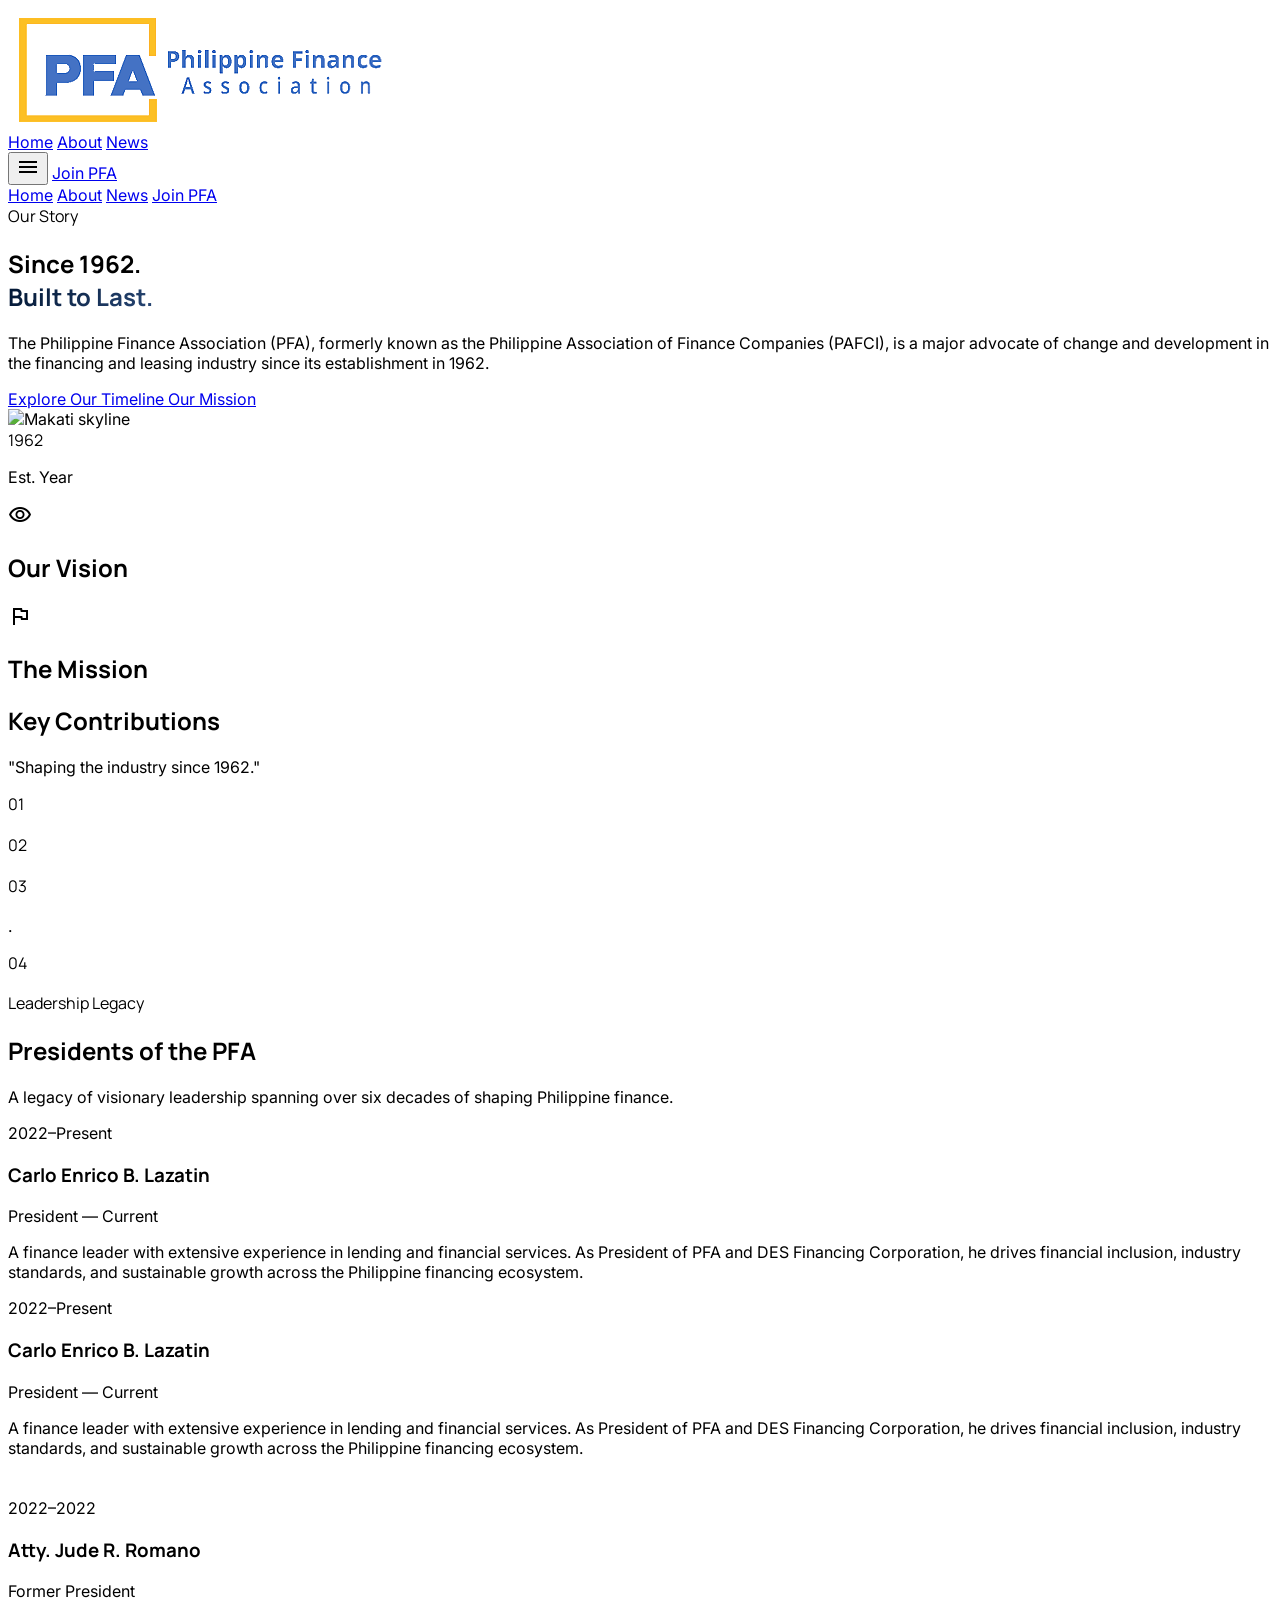
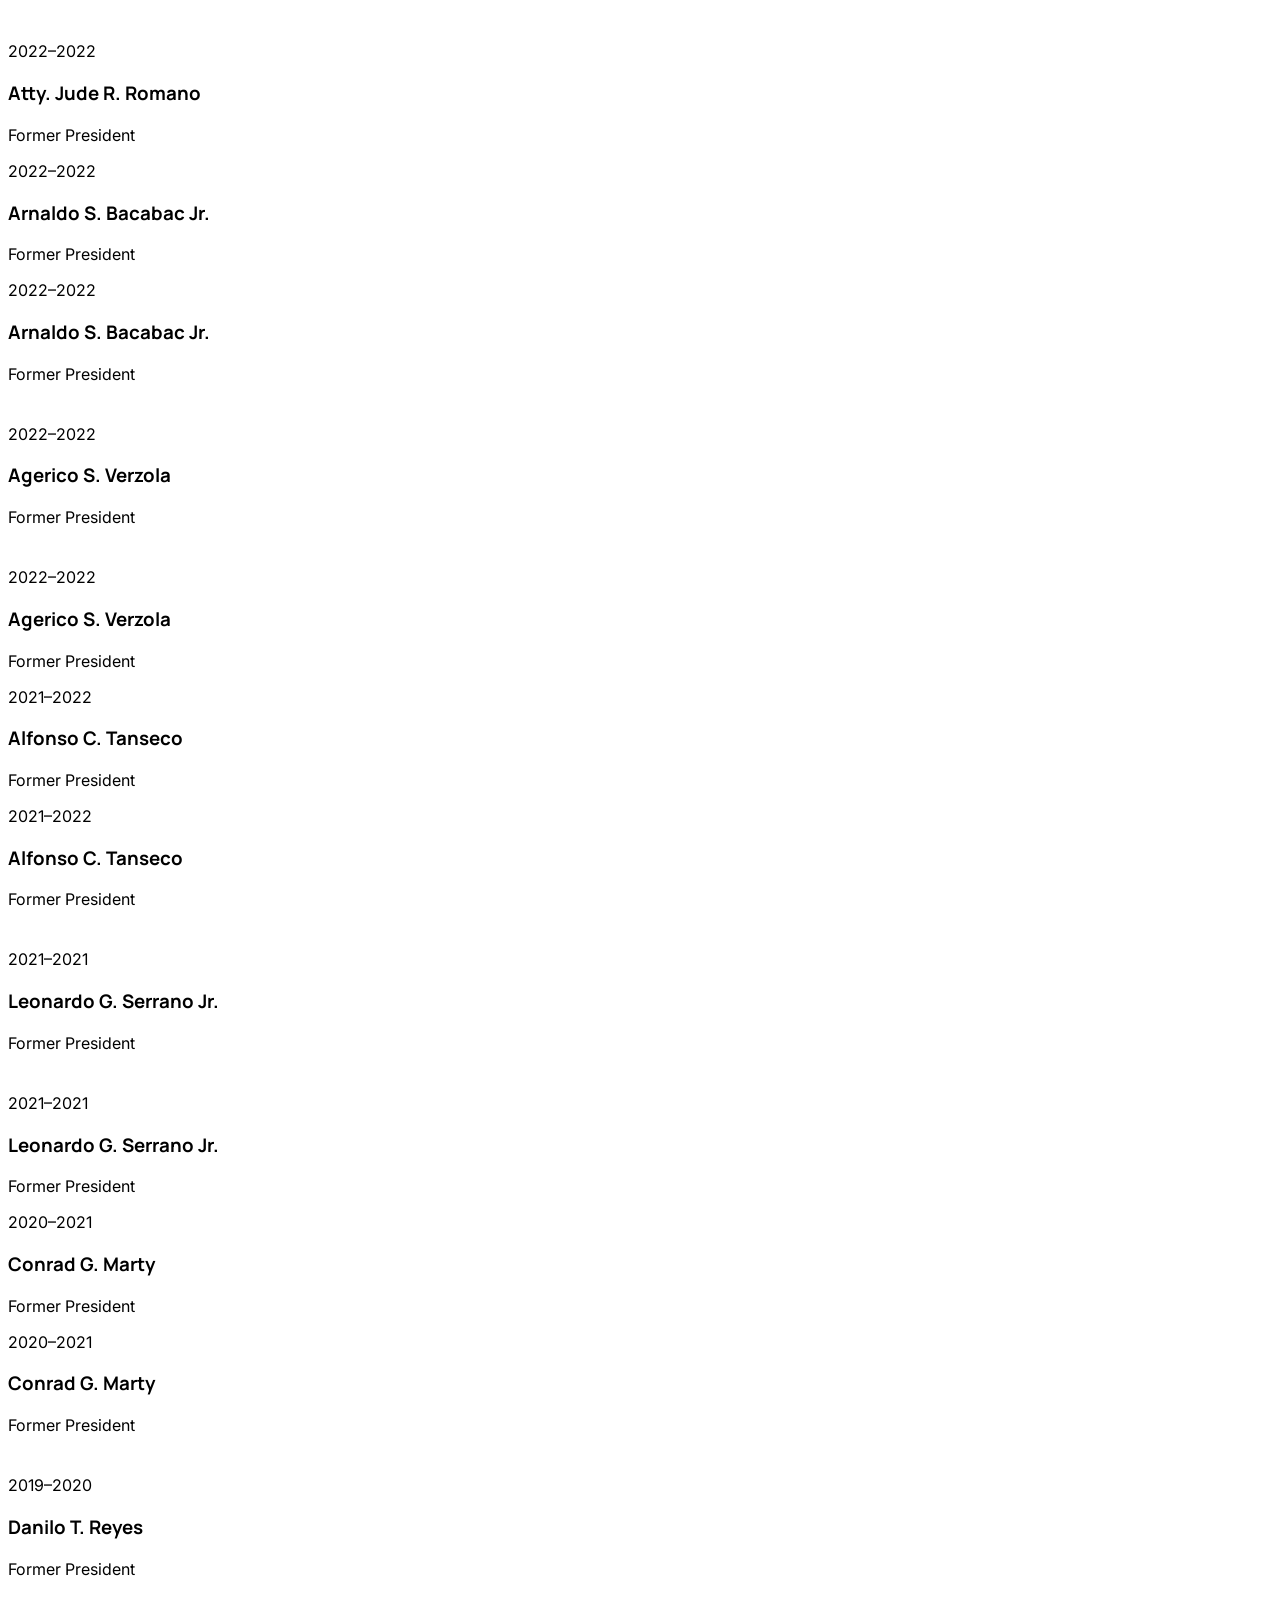
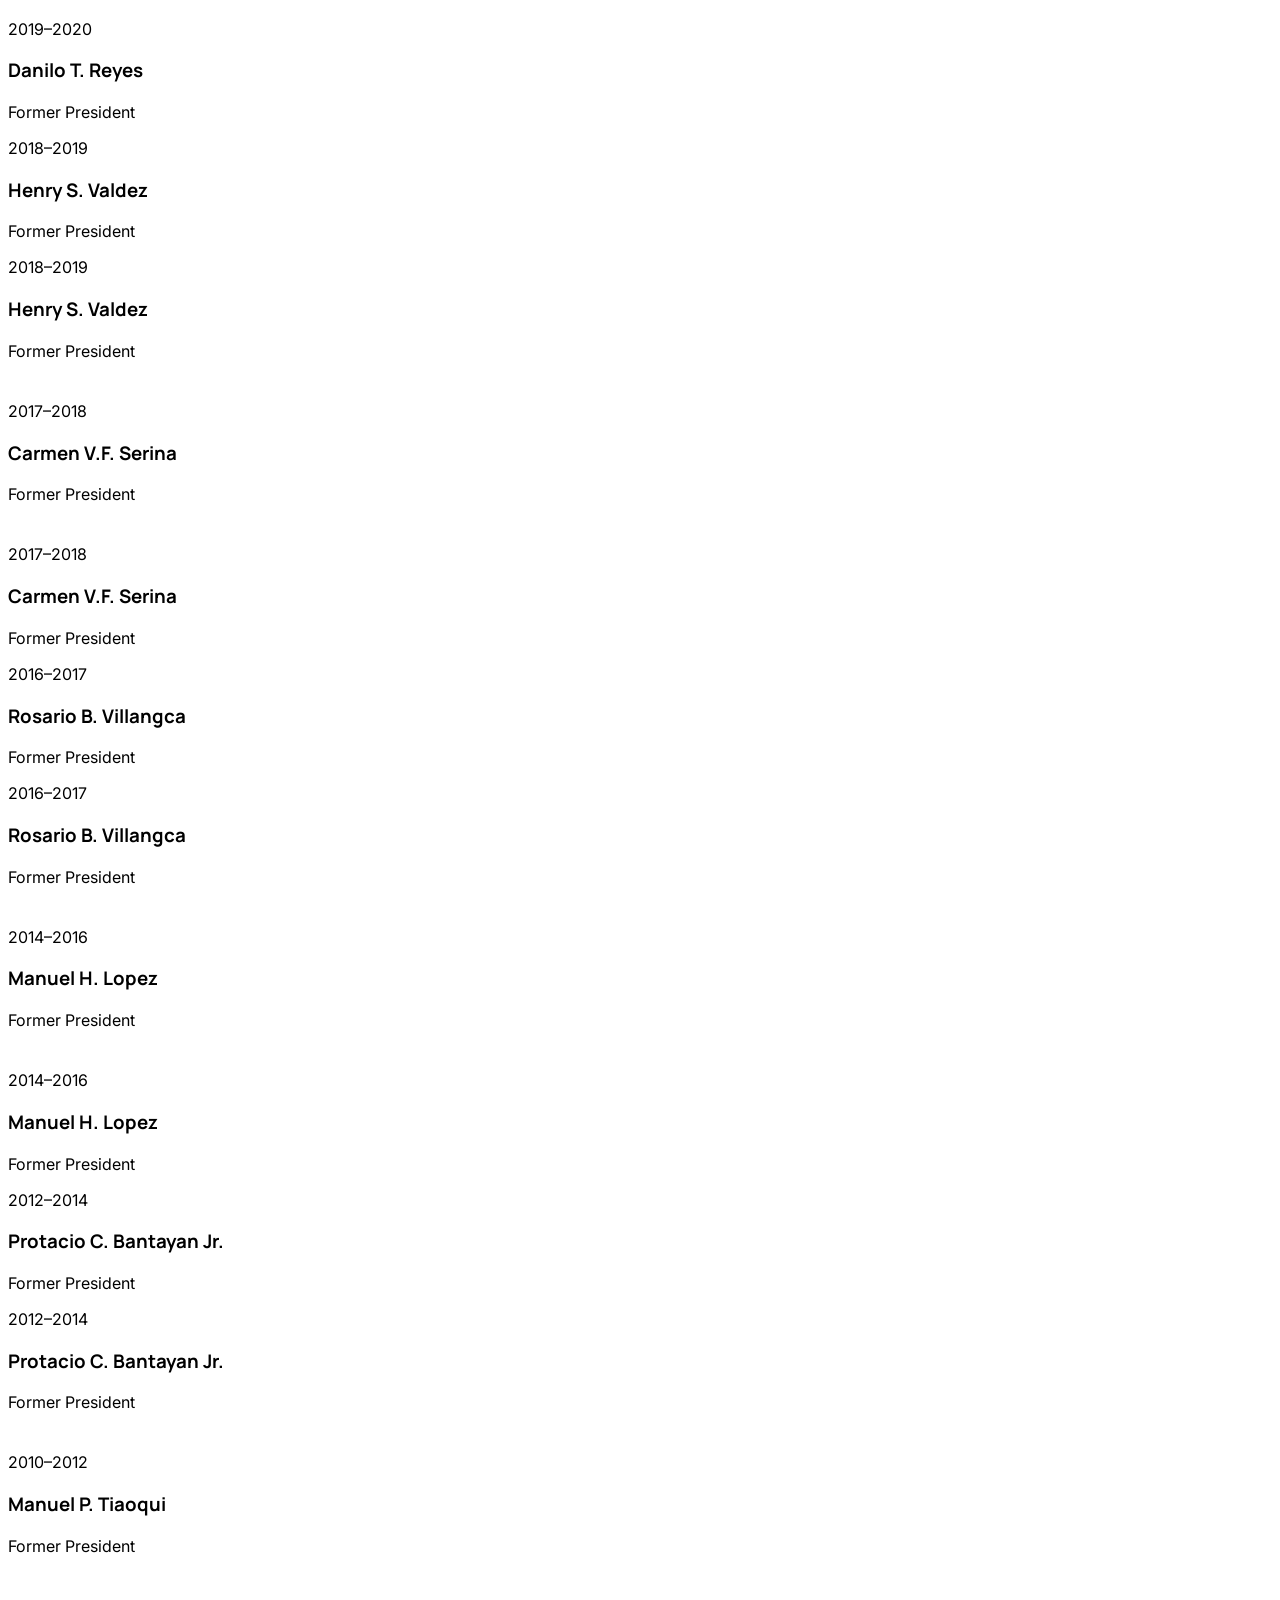
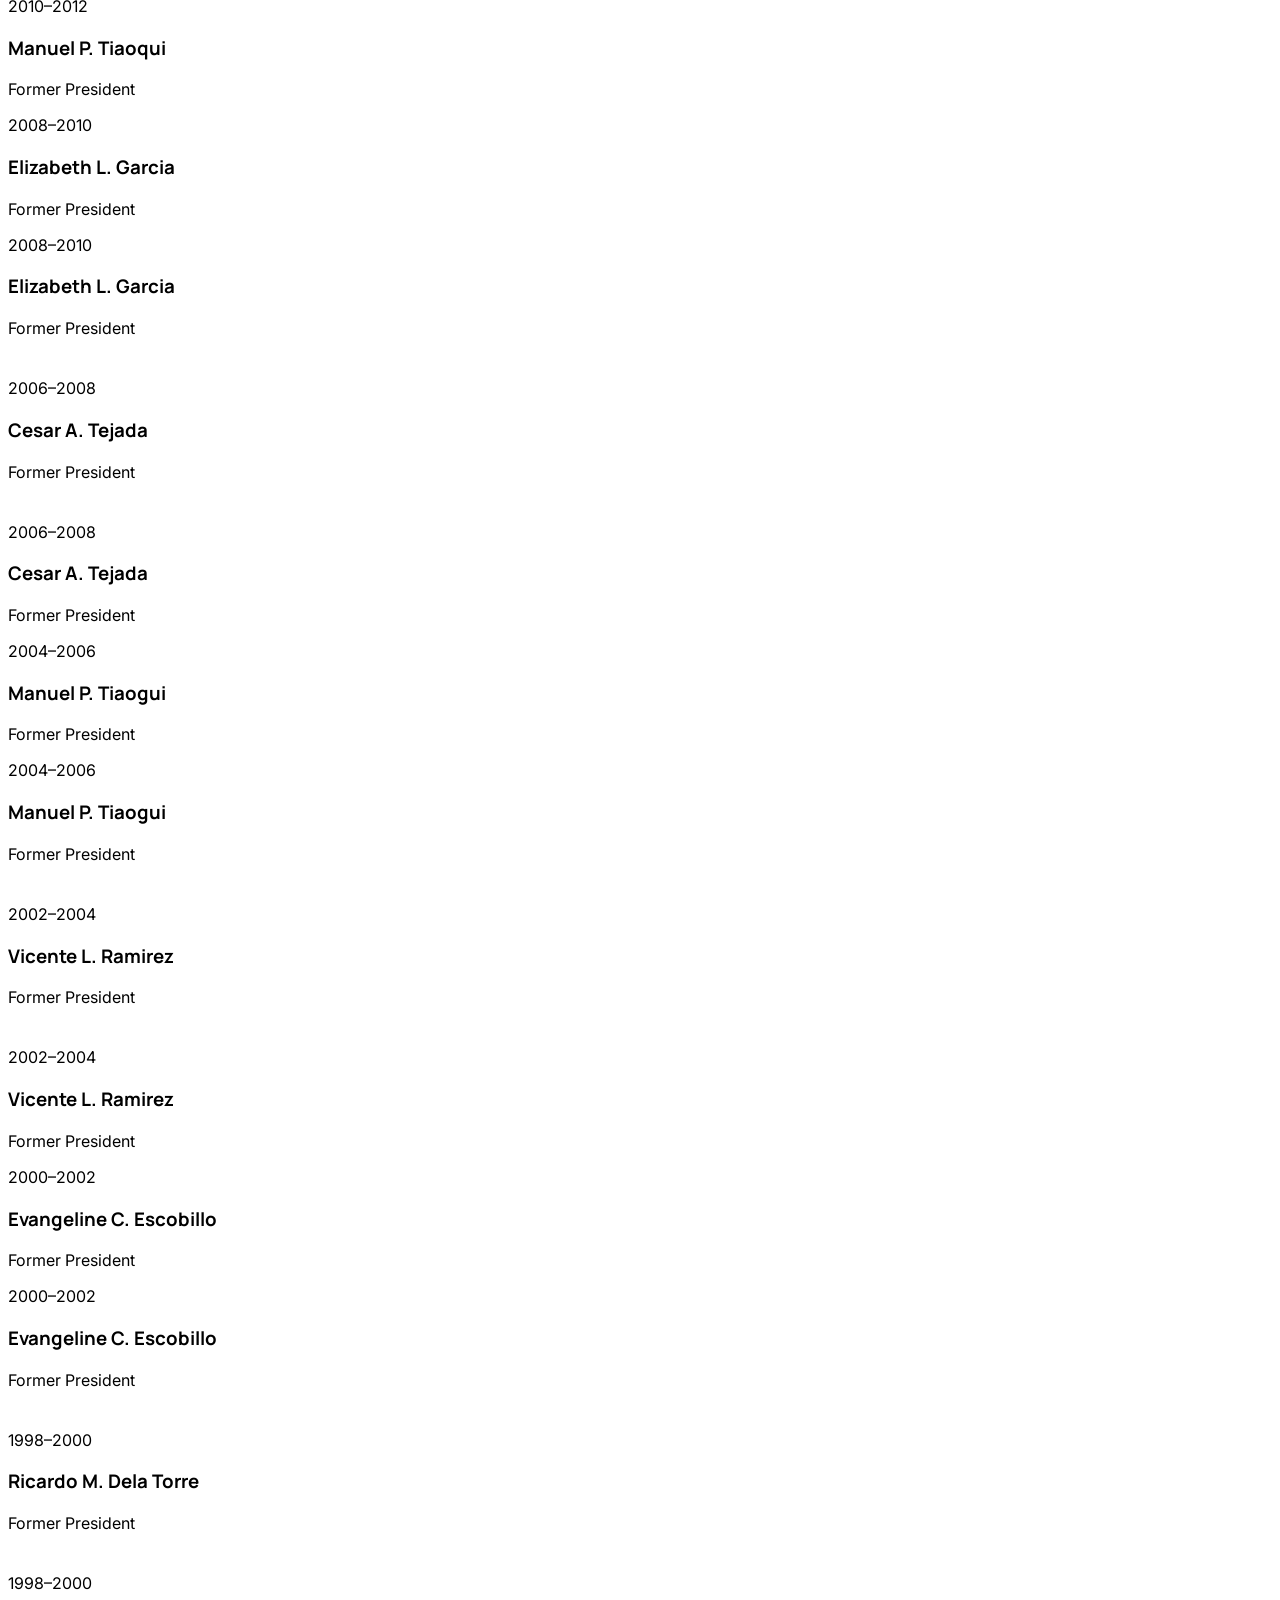
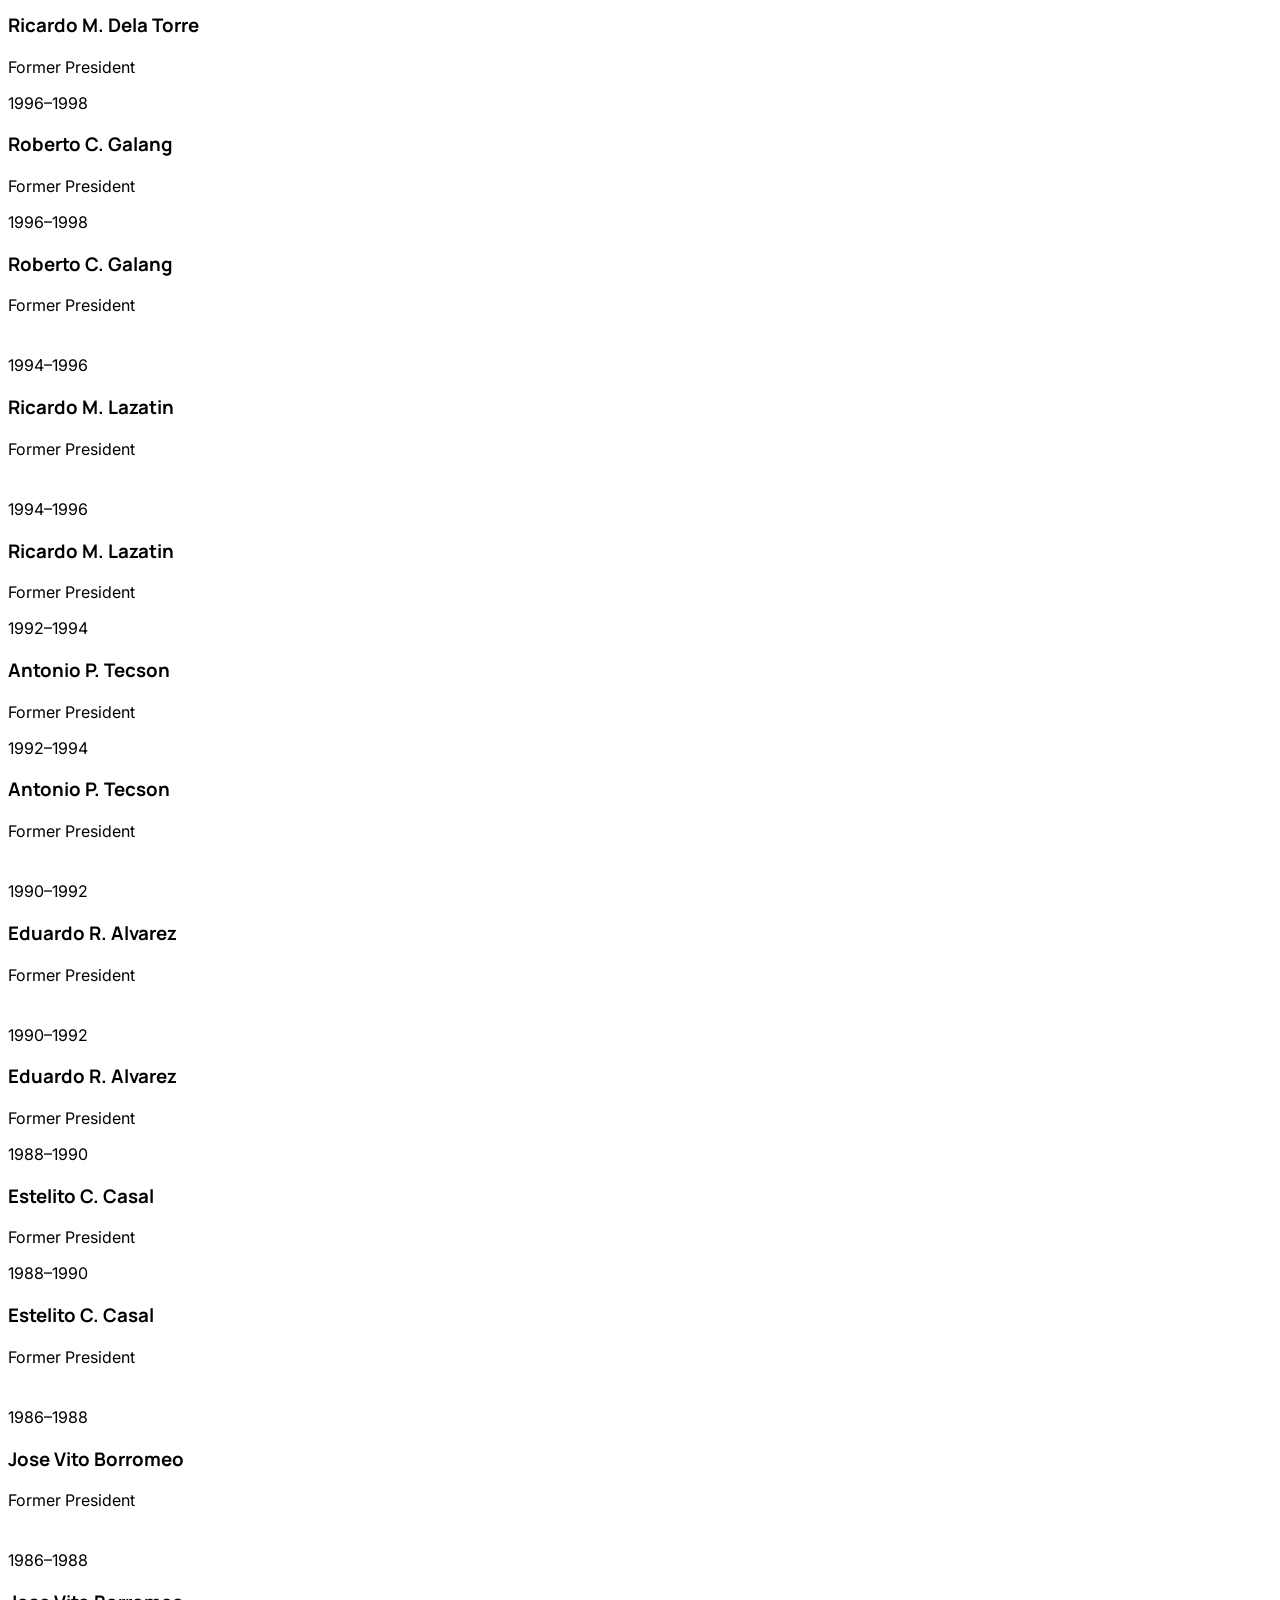
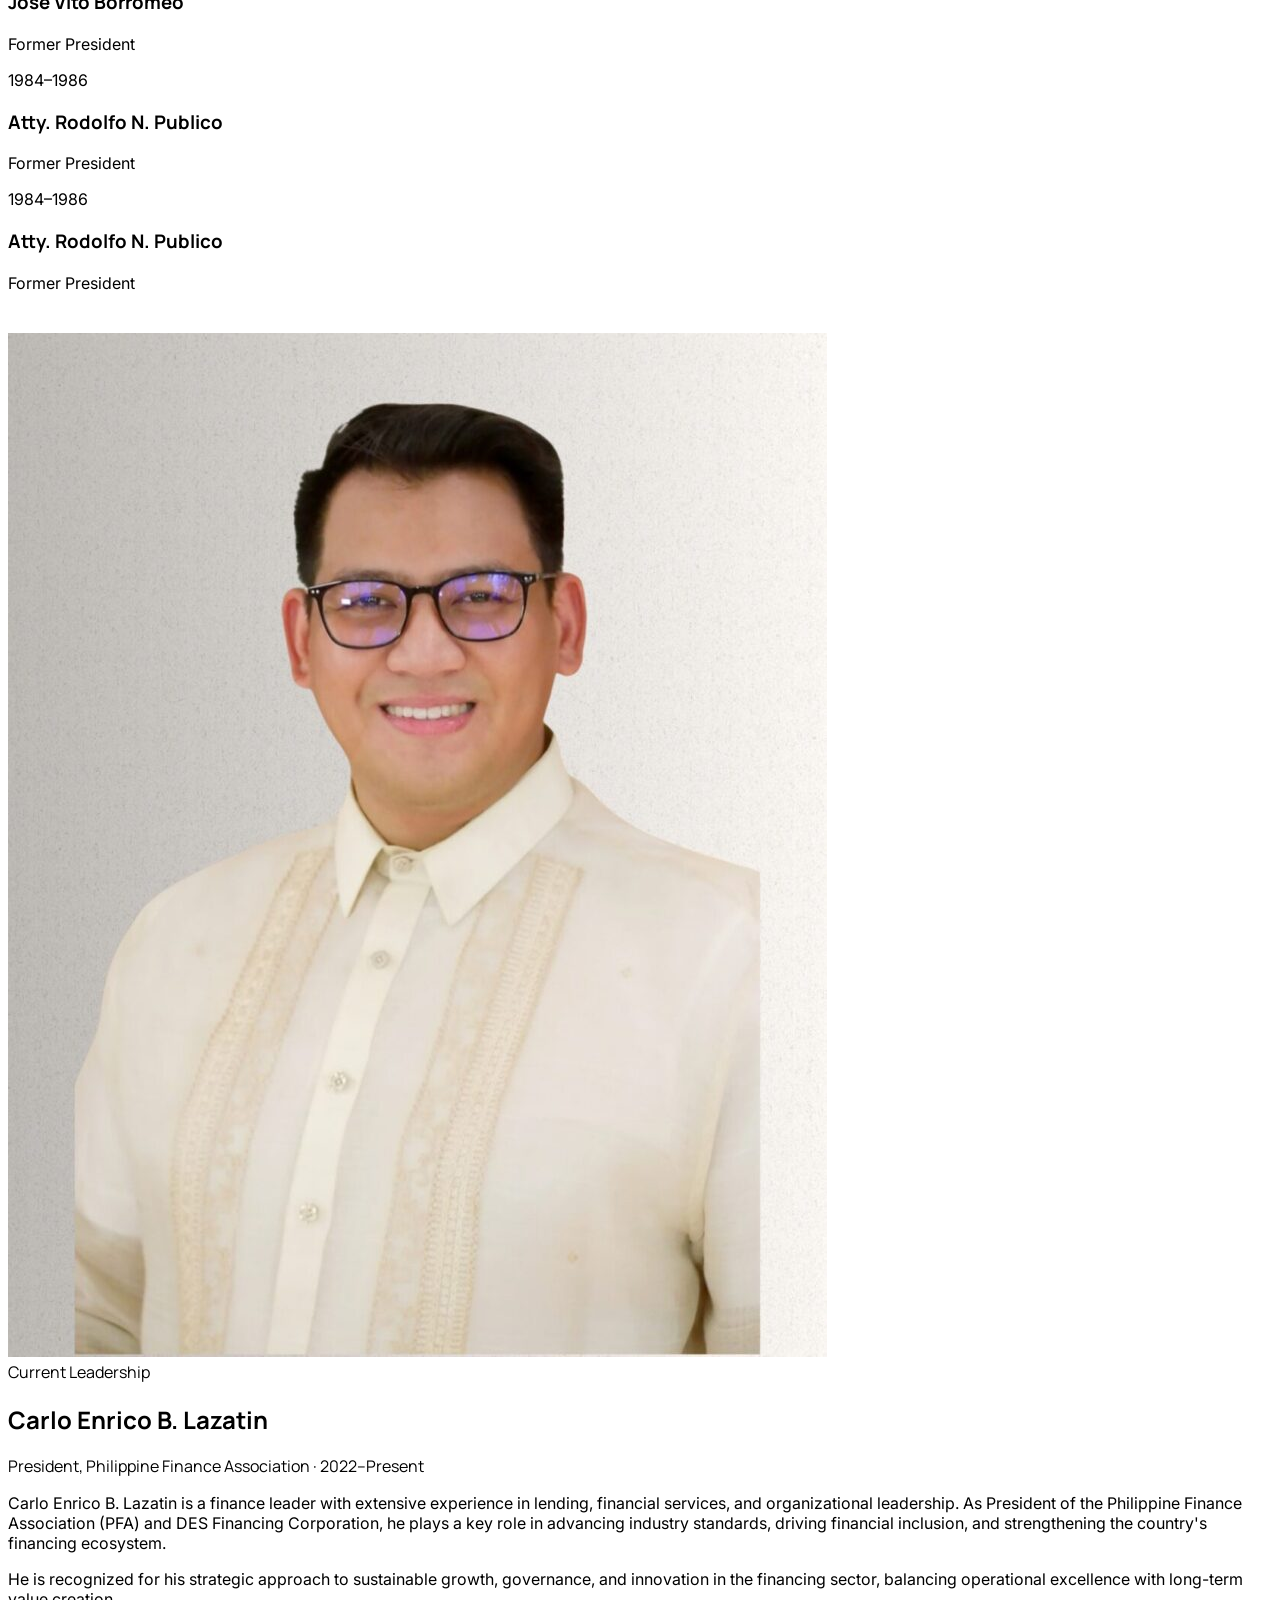
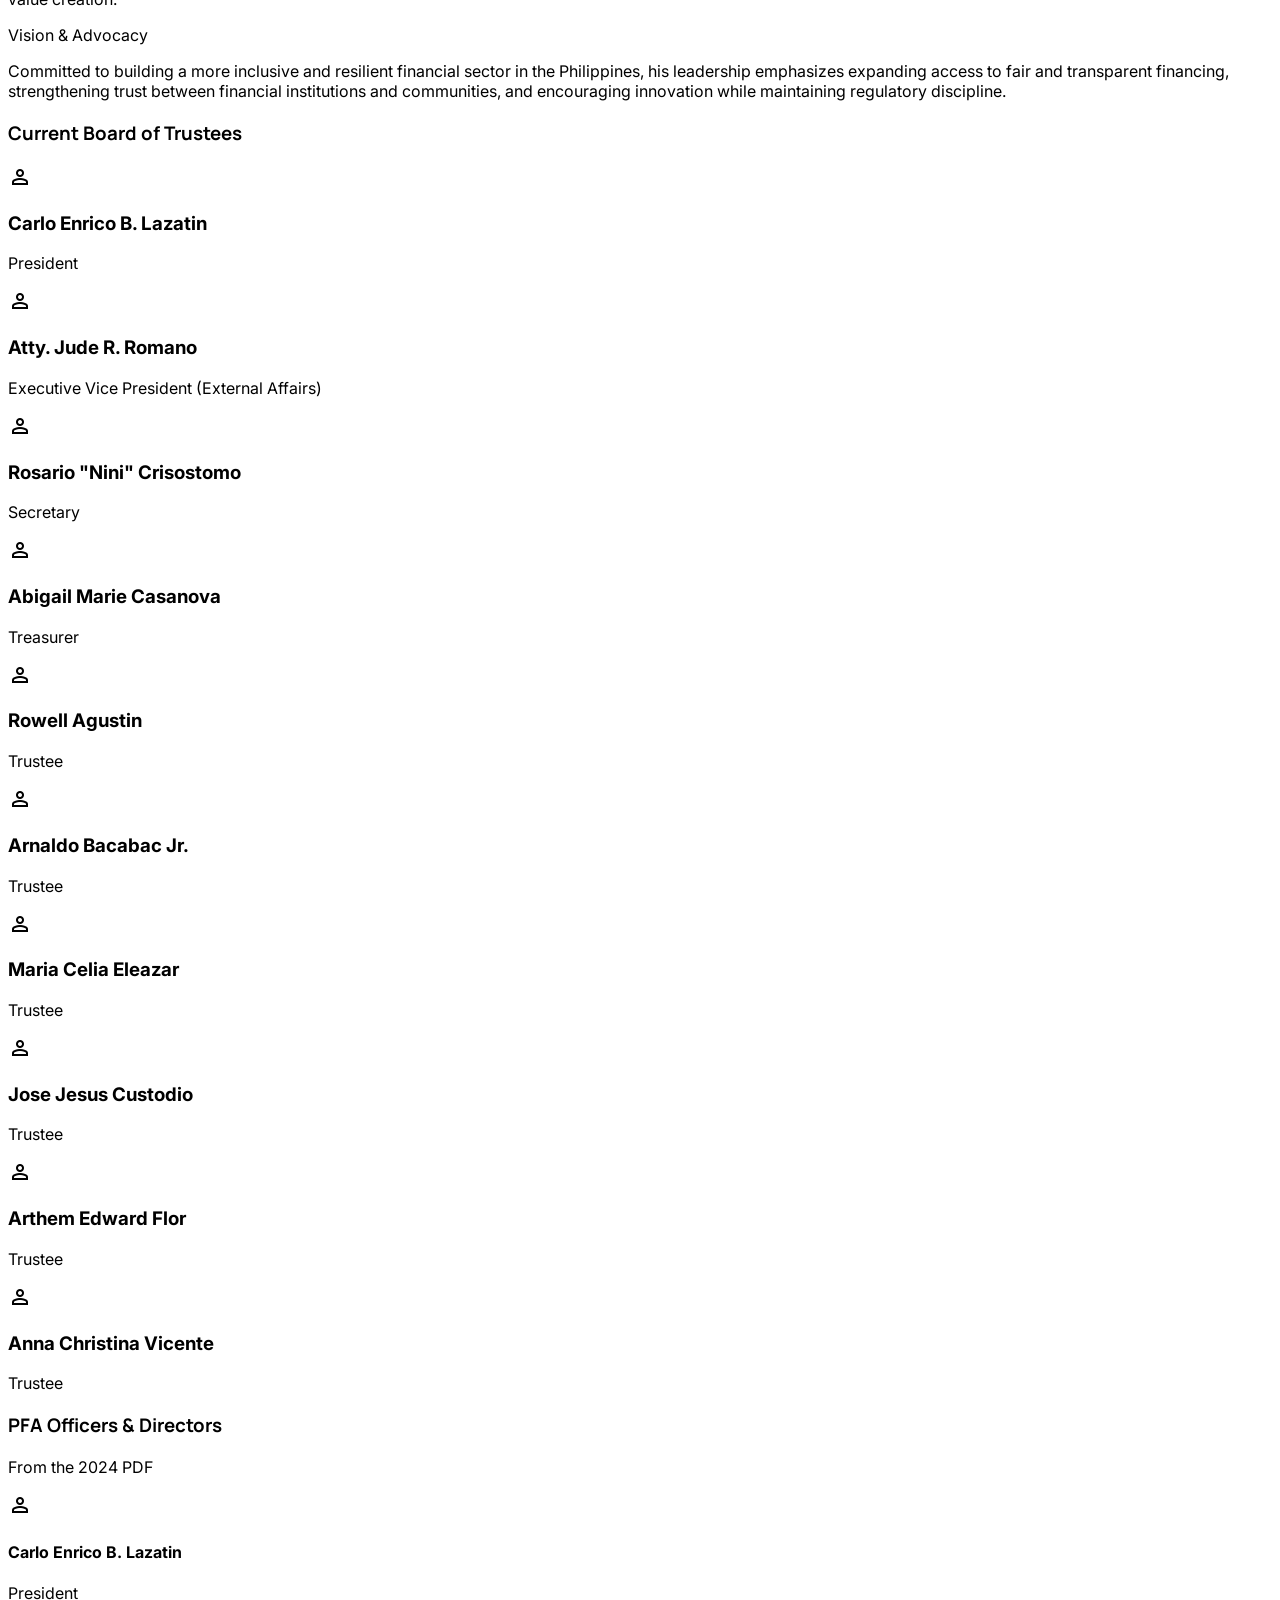
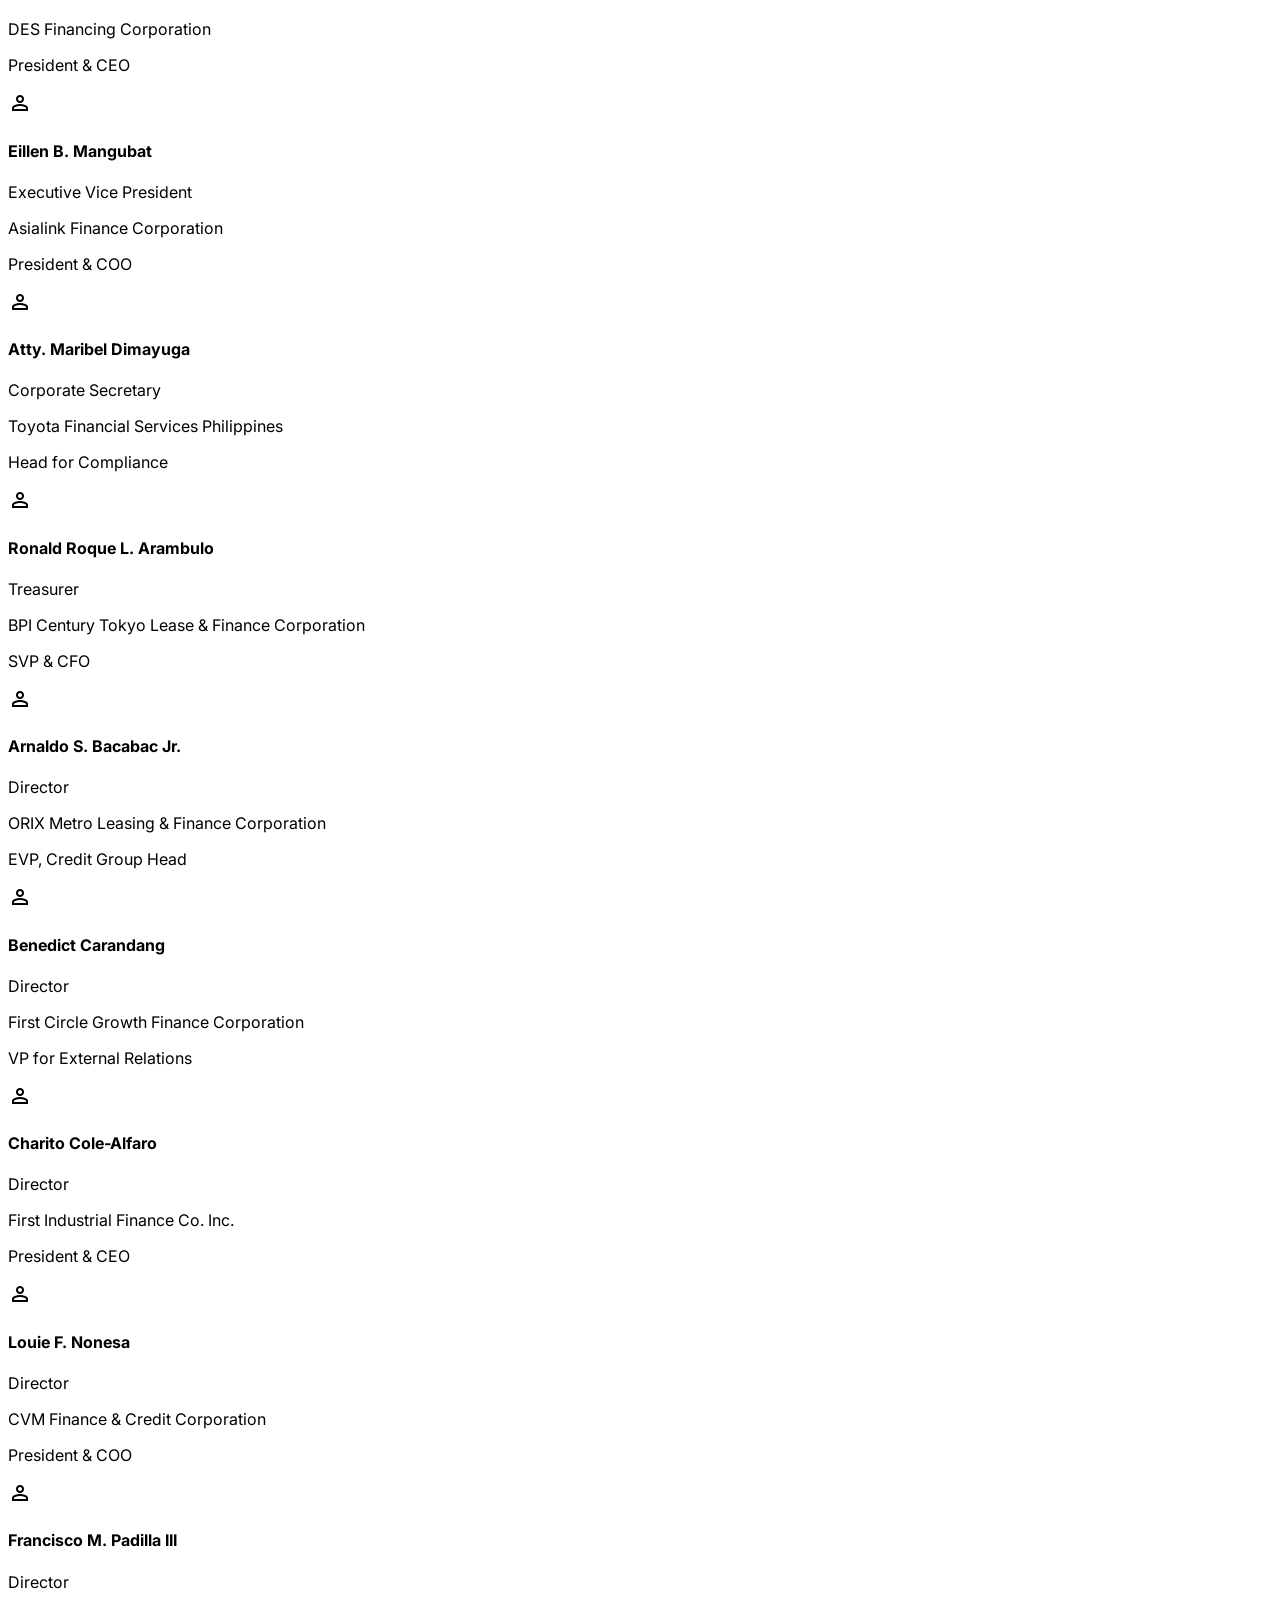
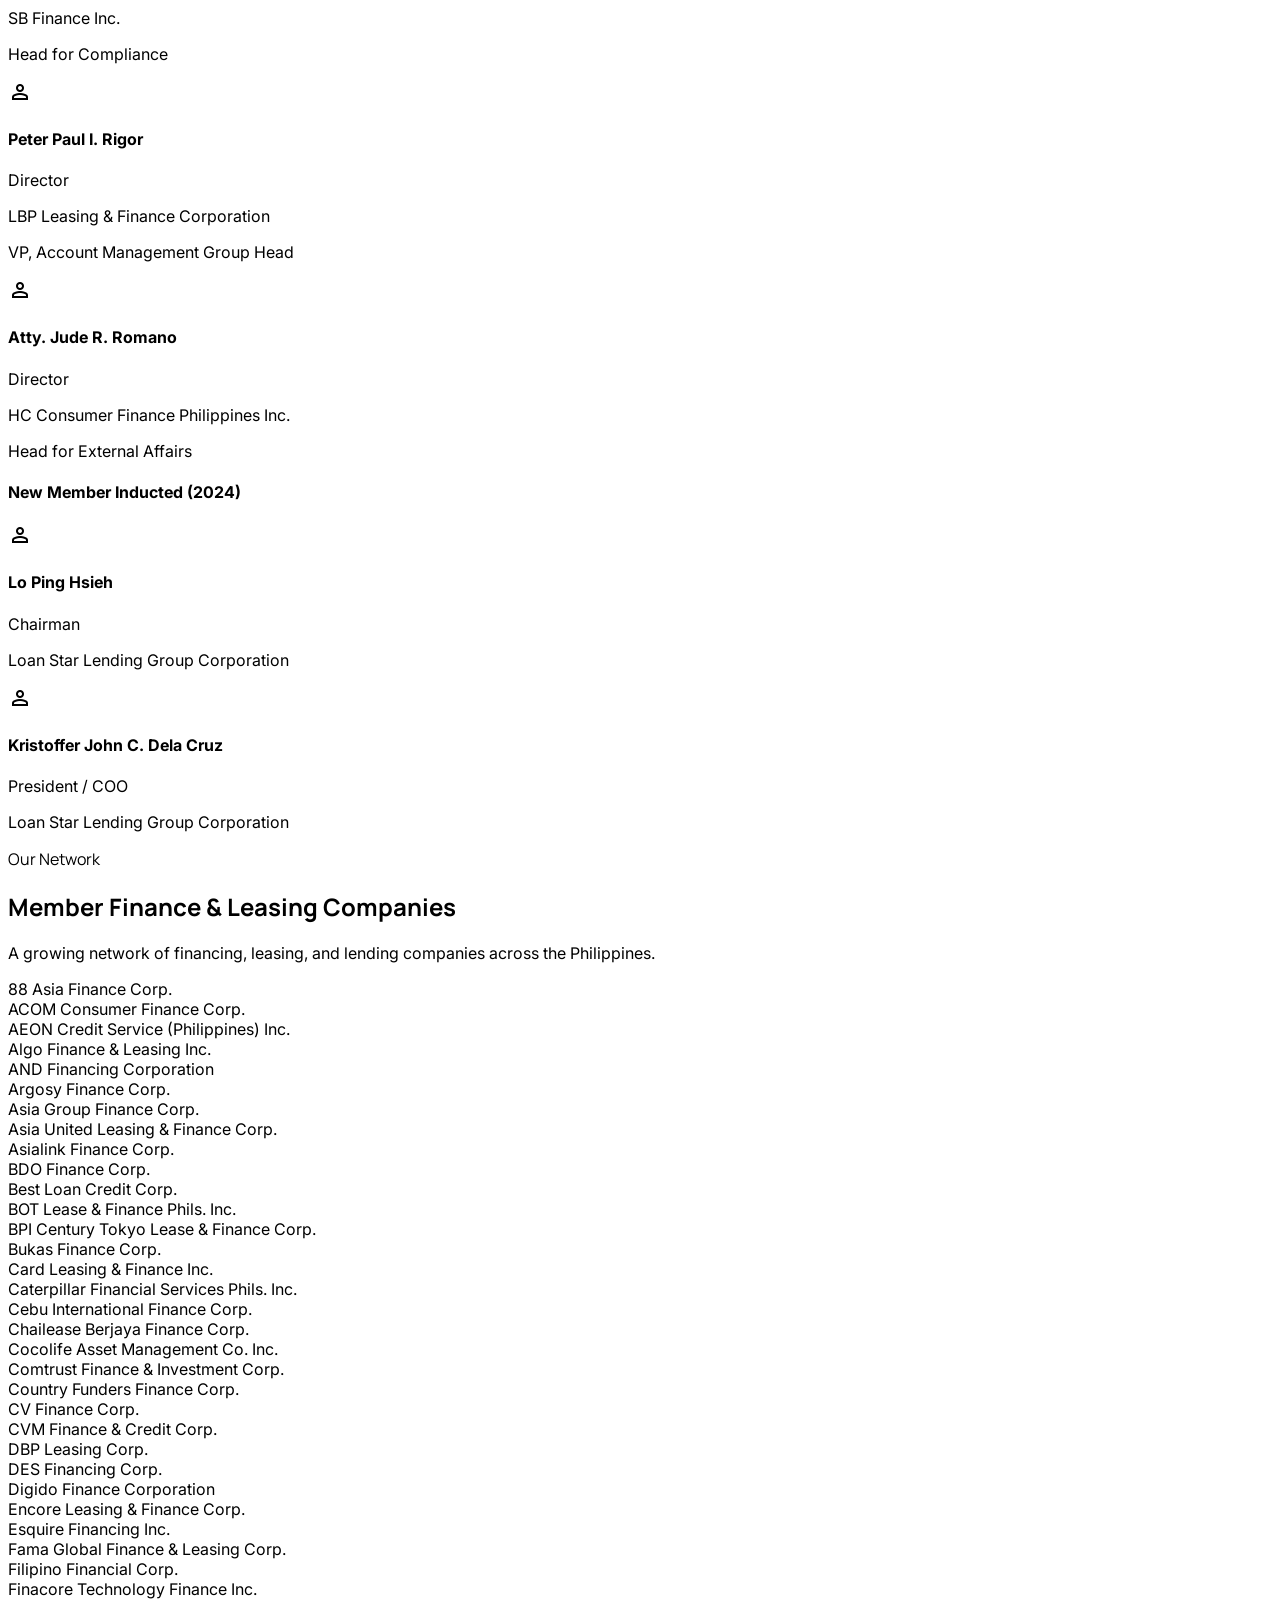
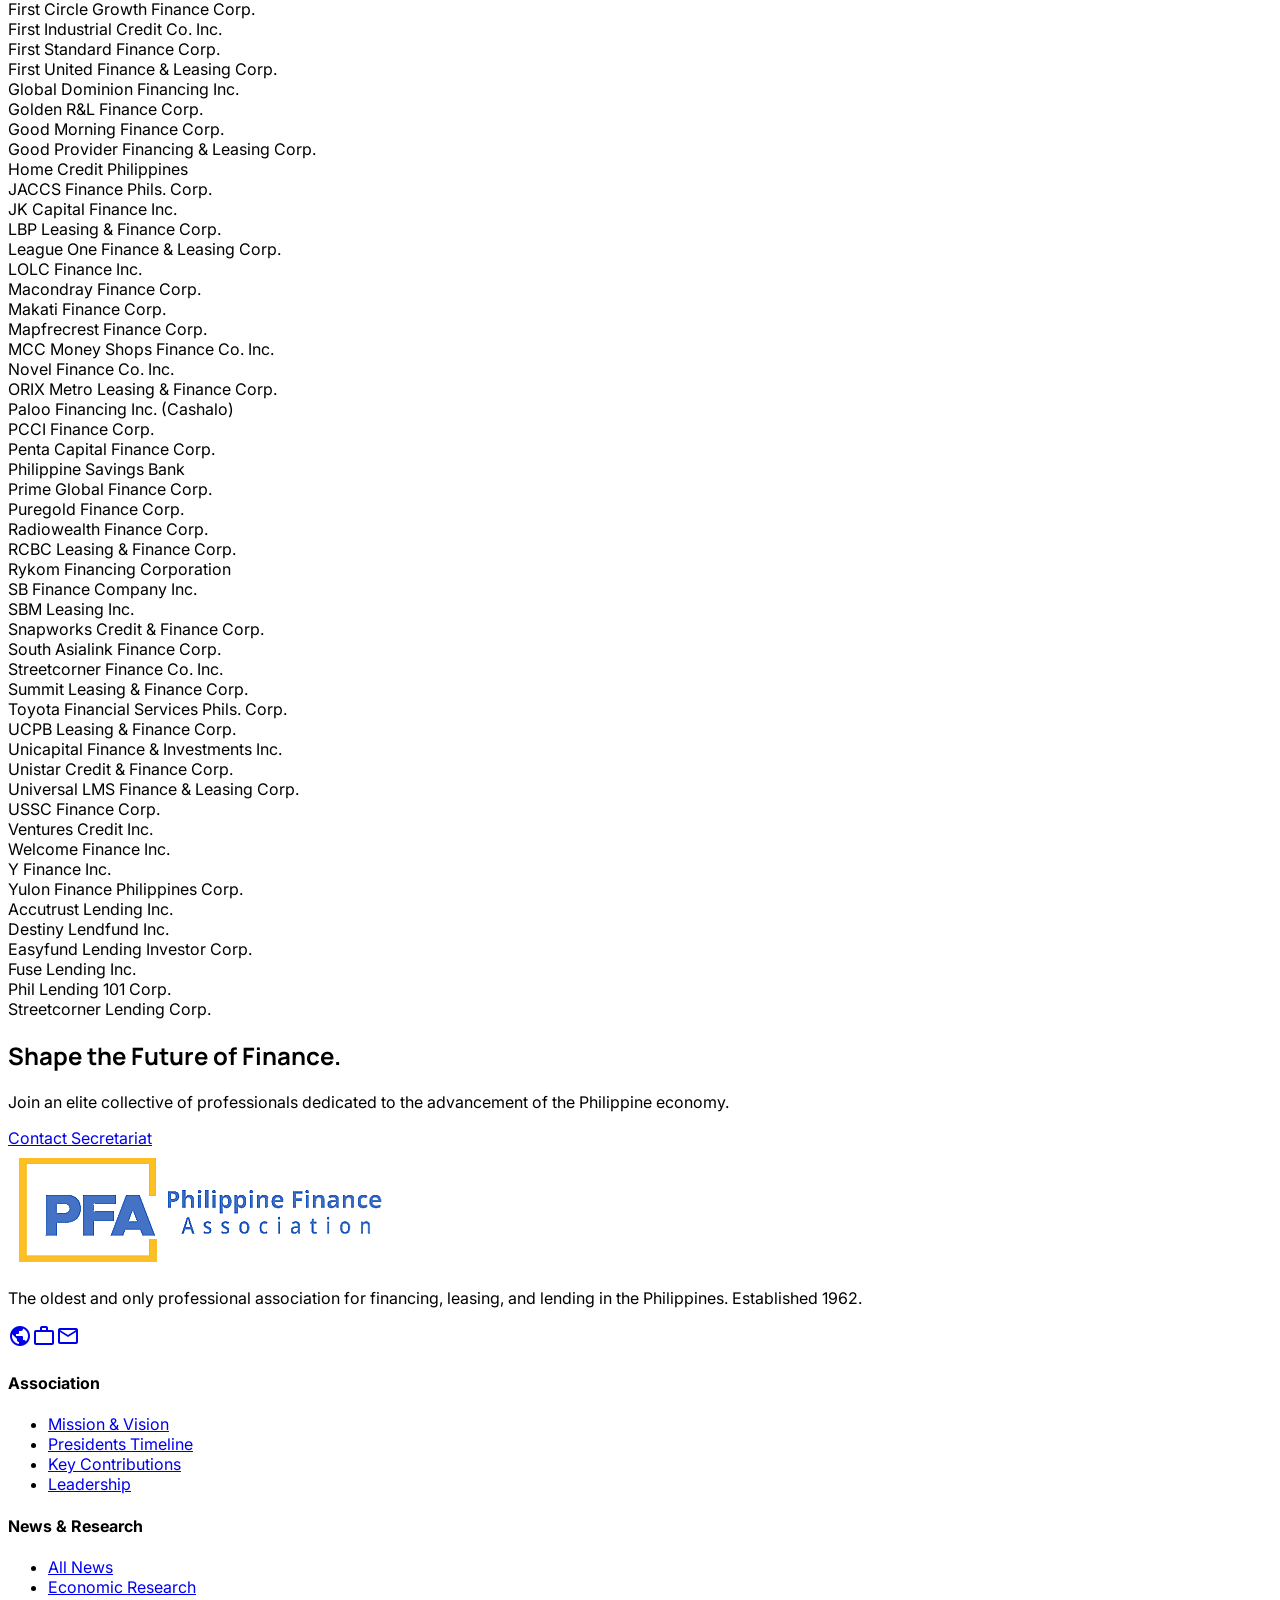
==== commit 891325ff: "revise cebl ifo" ====
--- a/about.html
+++ b/about.html
@@ -398,7 +398,7 @@
                             <p>Carlo Enrico B. Lazatin is a finance leader with extensive experience in lending, financial services, and organizational leadership. As President of the Philippine Finance Association (PFA) and DES Financing Corporation, he plays a key role in advancing industry standards, driving financial inclusion, and strengthening the country's financing ecosystem.</p>
                             <p>He is recognized for his strategic approach to sustainable growth, governance, and innovation in the financing sector, balancing operational excellence with long-term value creation.</p>
 
-                            <div class="pt-2">
+                            <!-- <div class="pt-2">
                                 <p class="text-xs font-bold text-secondary uppercase tracking-widest mb-3">Key Expertise</p>
                                 <ul class="grid grid-cols-2 gap-x-4 gap-y-1 text-sm">
                                     <li class="flex items-center gap-2"><span class="w-1.5 h-1.5 rounded-full bg-secondary inline-block"></span>Lending &amp; Credit Management</li>
@@ -408,21 +408,21 @@
                                     <li class="flex items-center gap-2"><span class="w-1.5 h-1.5 rounded-full bg-secondary inline-block"></span>Financial Inclusion Initiatives</li>
                                     <li class="flex items-center gap-2"><span class="w-1.5 h-1.5 rounded-full bg-secondary inline-block"></span>Stakeholder &amp; Industry Engagement</li>
                                 </ul>
-                            </div>
+                            </div> -->
 
                             <div class="pt-2">
                                 <p class="text-xs font-bold text-secondary uppercase tracking-widest mb-3">Vision &amp; Advocacy</p>
                                 <p>Committed to building a more inclusive and resilient financial sector in the Philippines, his leadership emphasizes expanding access to fair and transparent financing, strengthening trust between financial institutions and communities, and encouraging innovation while maintaining regulatory discipline.</p>
                             </div>
 
-                            <div class="pt-2">
+                            <!-- <div class="pt-2">
                                 <p class="text-xs font-bold text-secondary uppercase tracking-widest mb-3">Professional Impact</p>
                                 <ul class="space-y-1 text-sm">
                                     <li class="flex items-start gap-2"><span class="w-1.5 h-1.5 rounded-full bg-secondary inline-block mt-1.5"></span>Strengthened collaboration between financing institutions and regulators</li>
                                     <li class="flex items-start gap-2"><span class="w-1.5 h-1.5 rounded-full bg-secondary inline-block mt-1.5"></span>Promoted ethical and sustainable lending practices</li>
                                     <li class="flex items-start gap-2"><span class="w-1.5 h-1.5 rounded-full bg-secondary inline-block mt-1.5"></span>Supported initiatives that enhance financial literacy and accessibility</li>
                                 </ul>
-                            </div>
+                            </div> -->
                         </div>
                     </div>
                 </div>
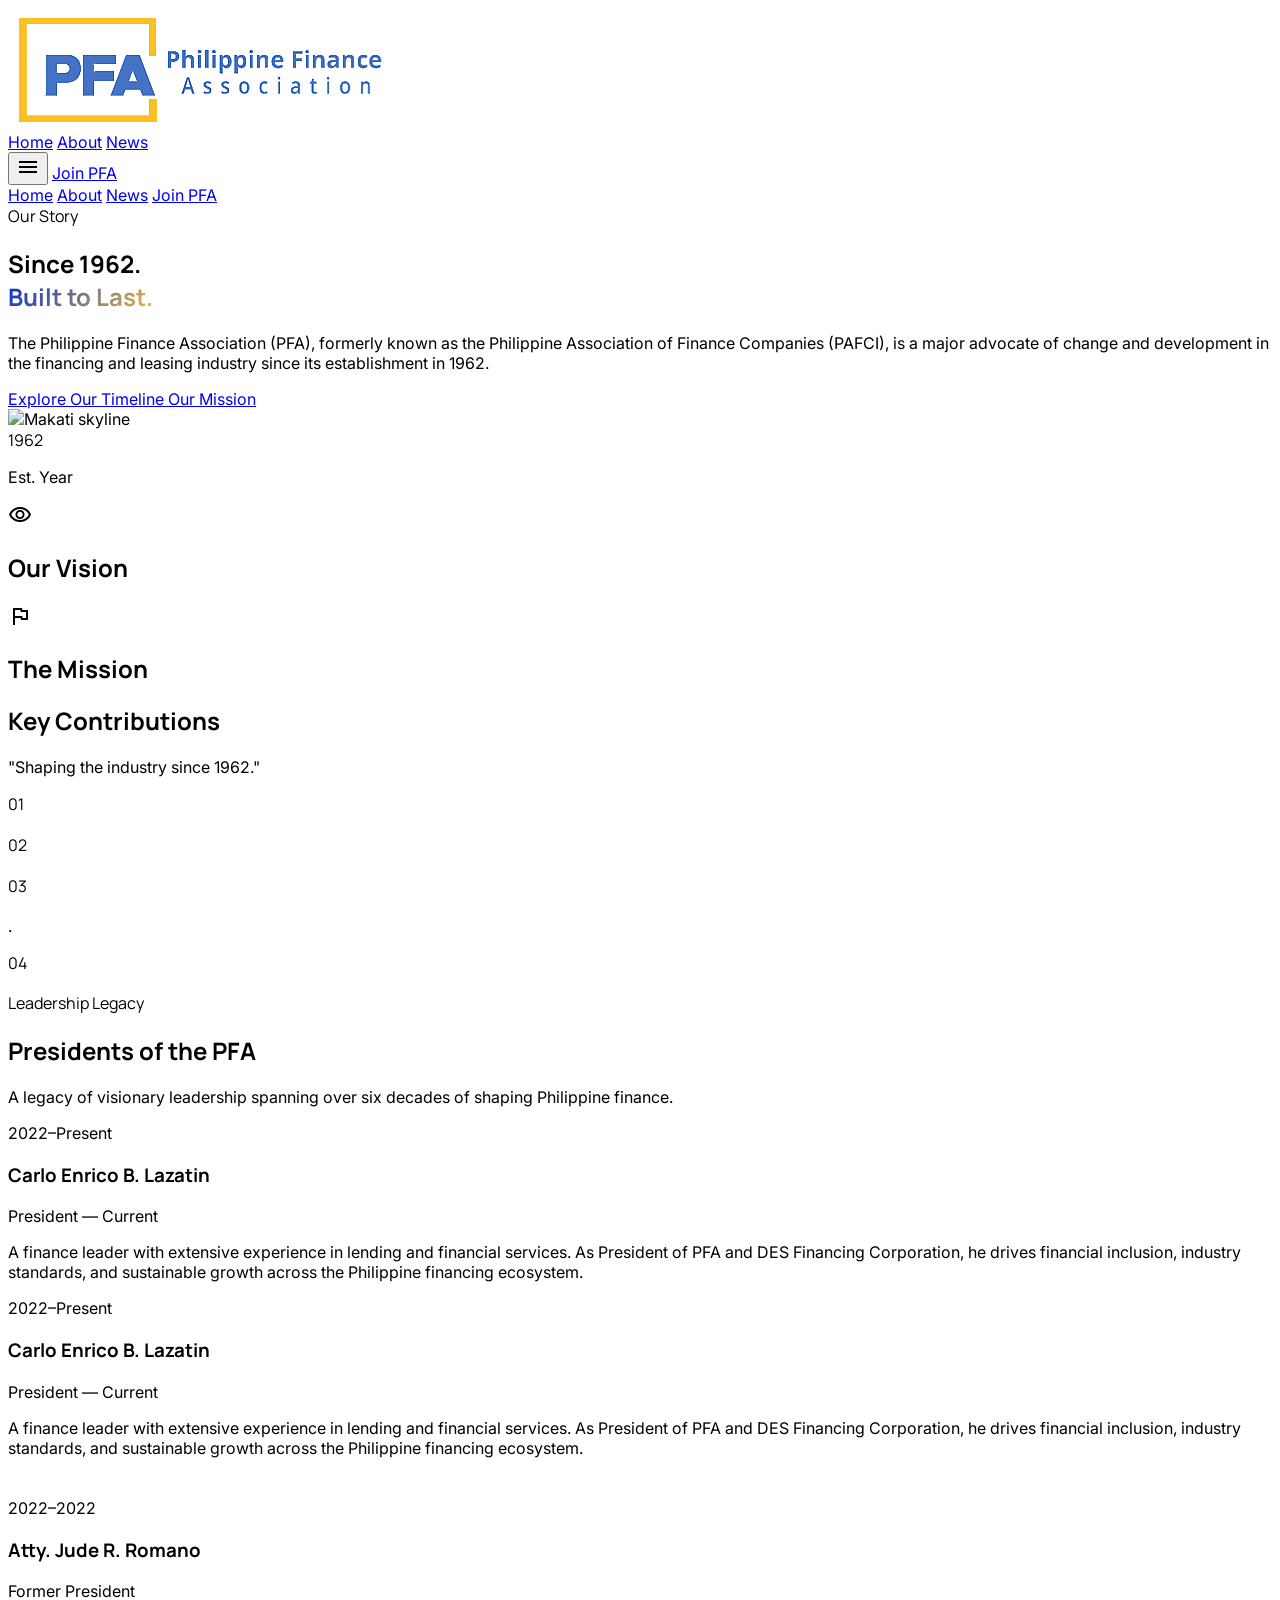
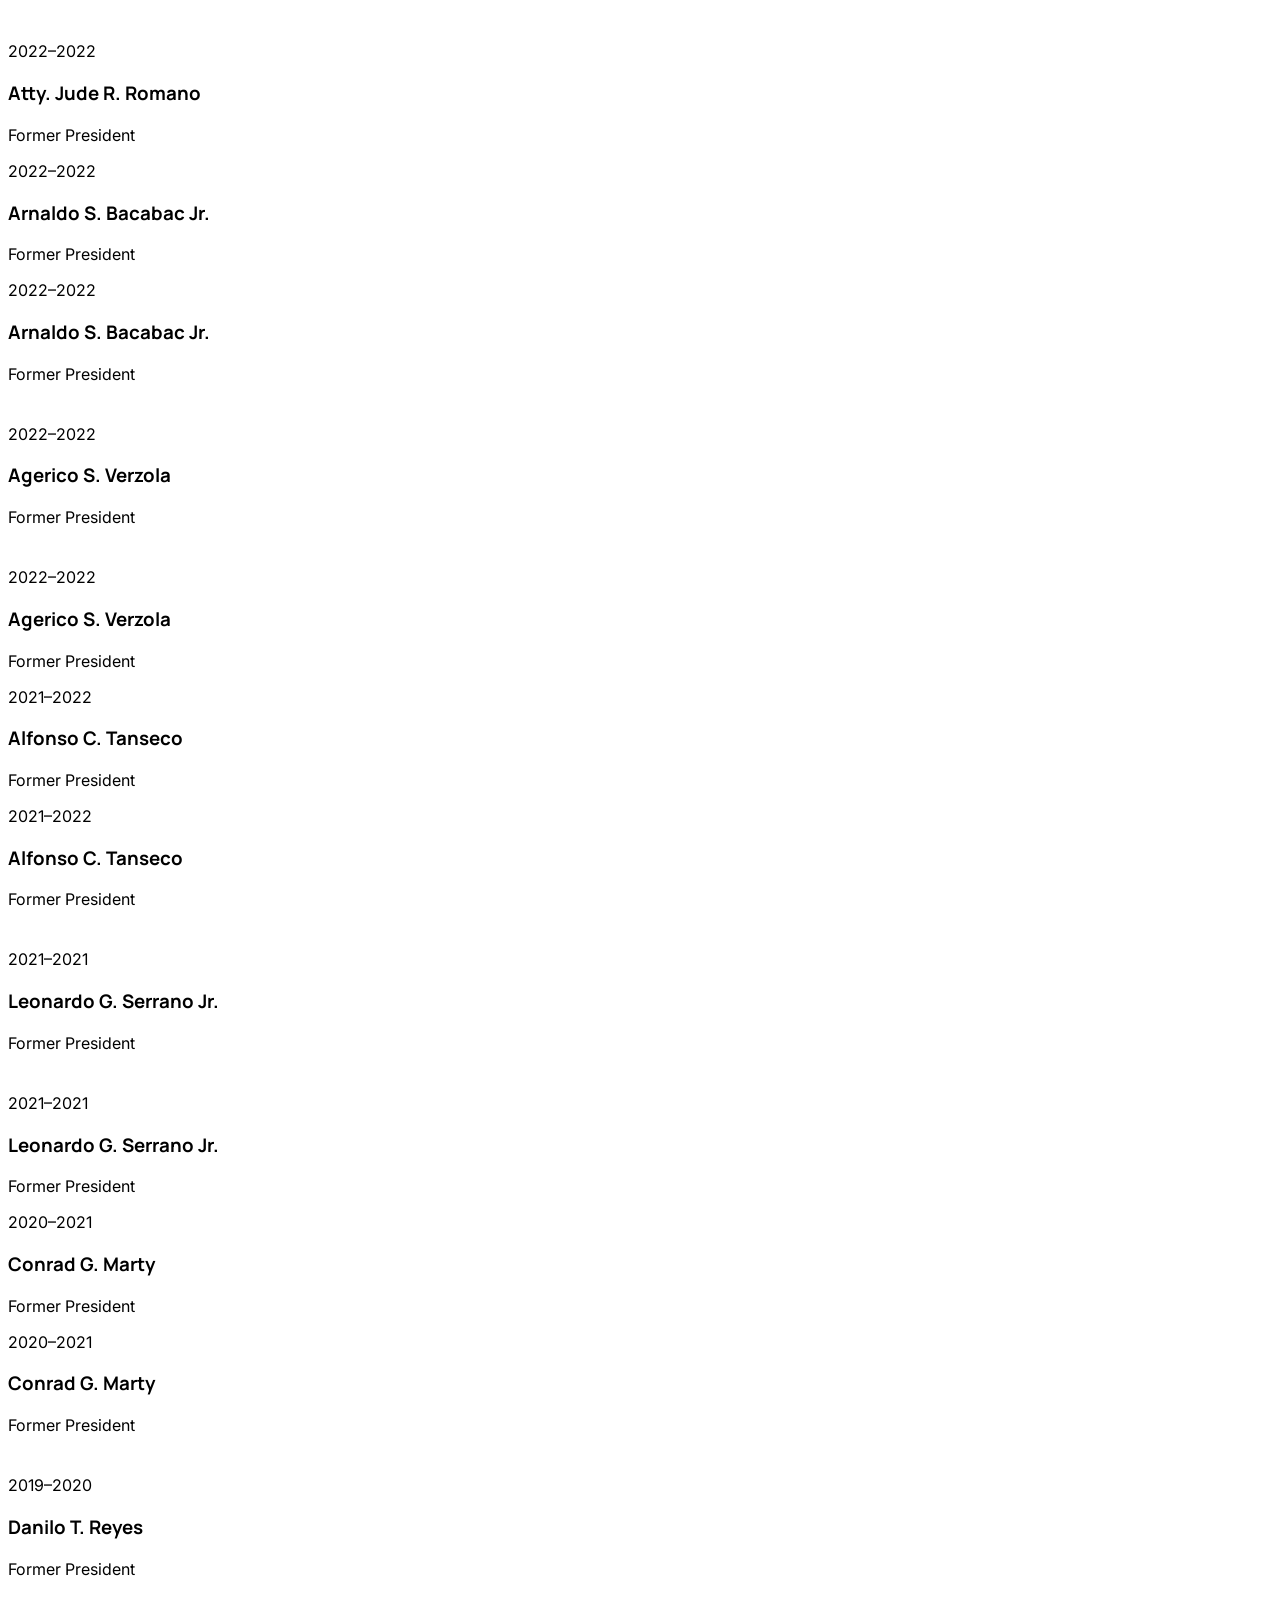
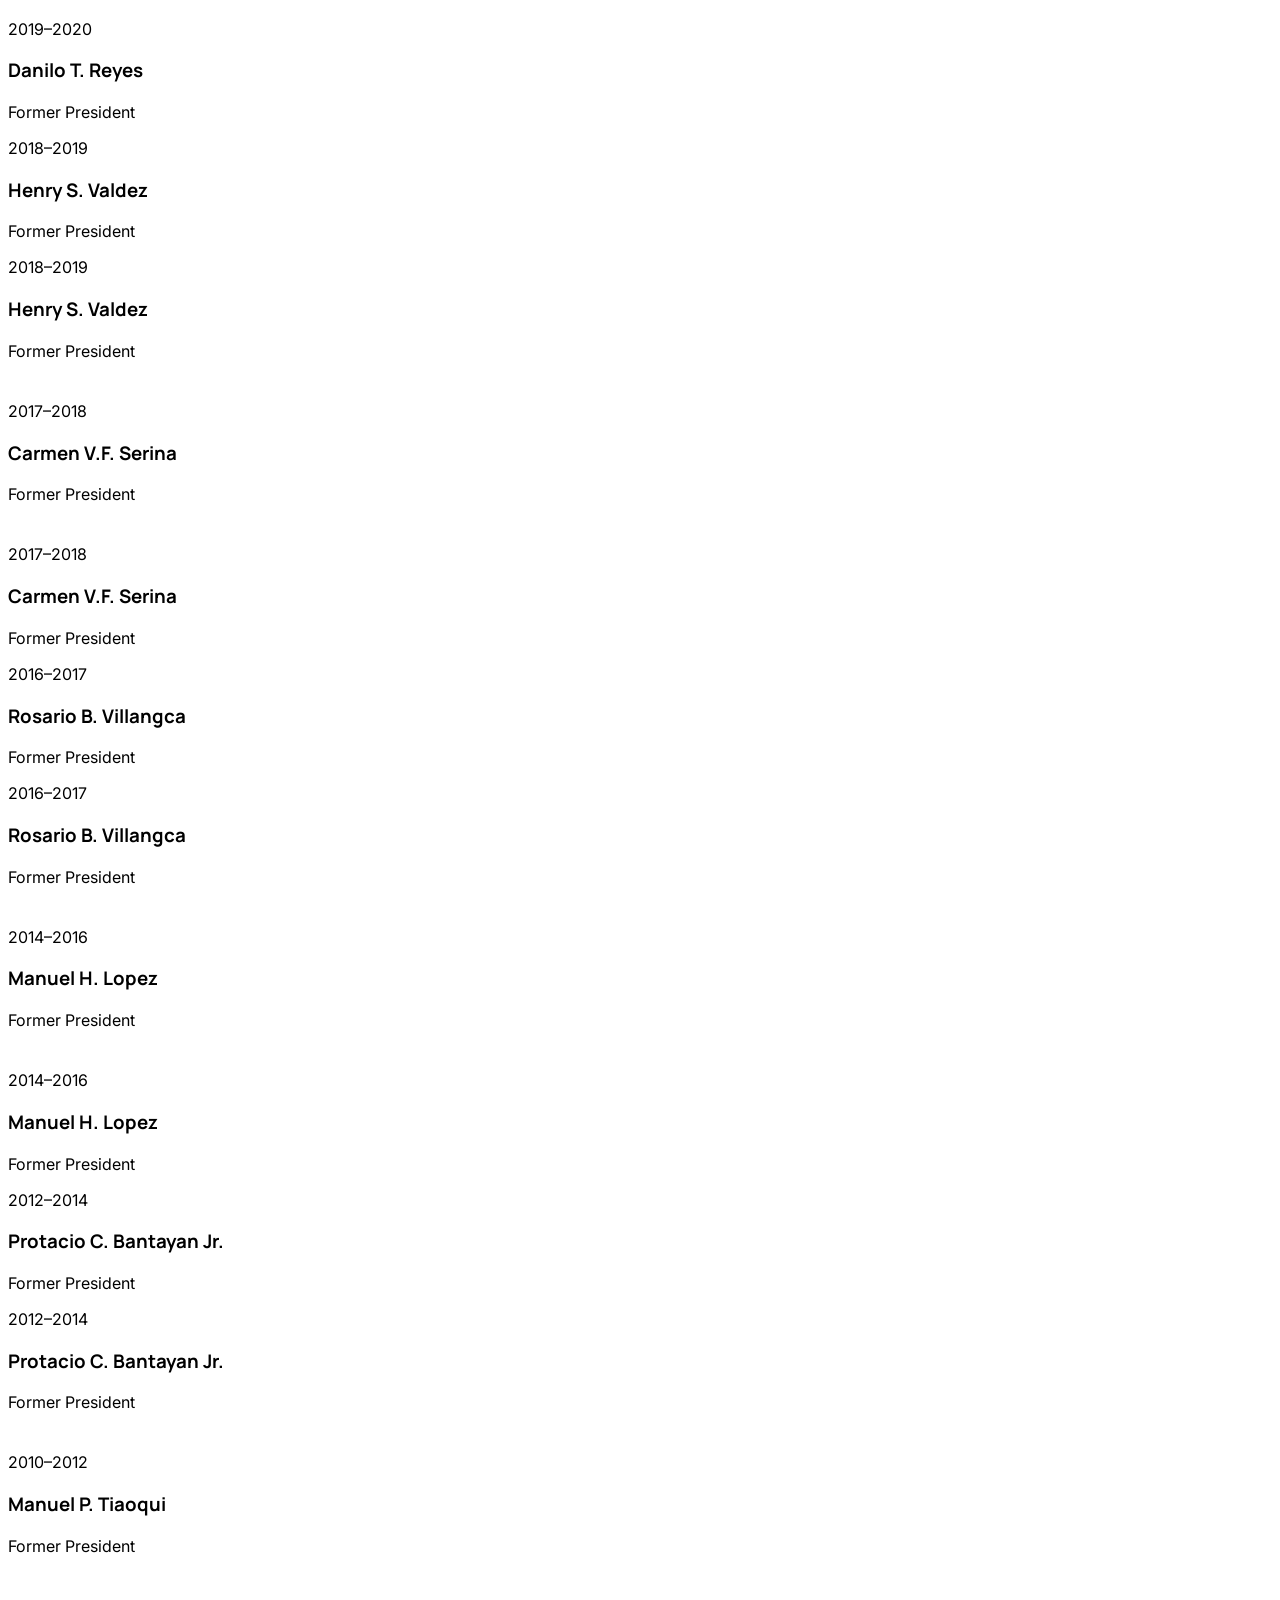
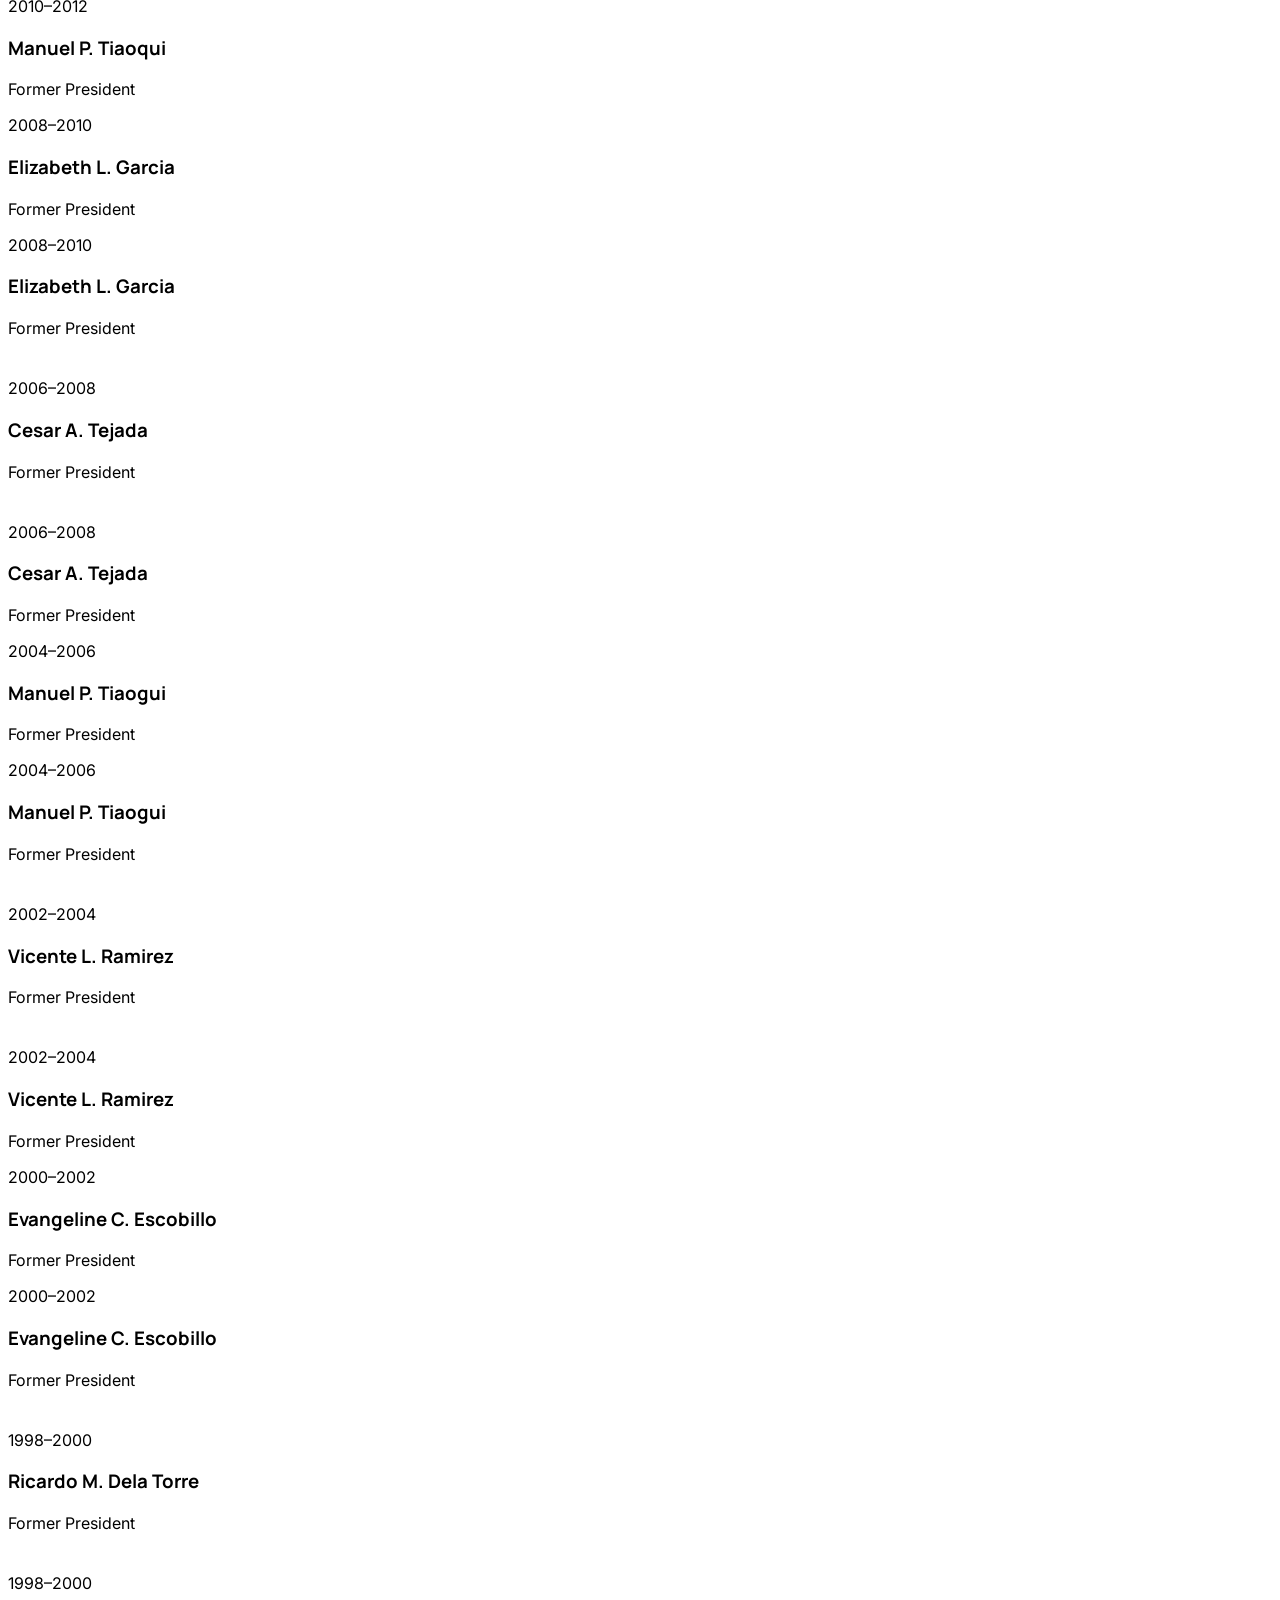
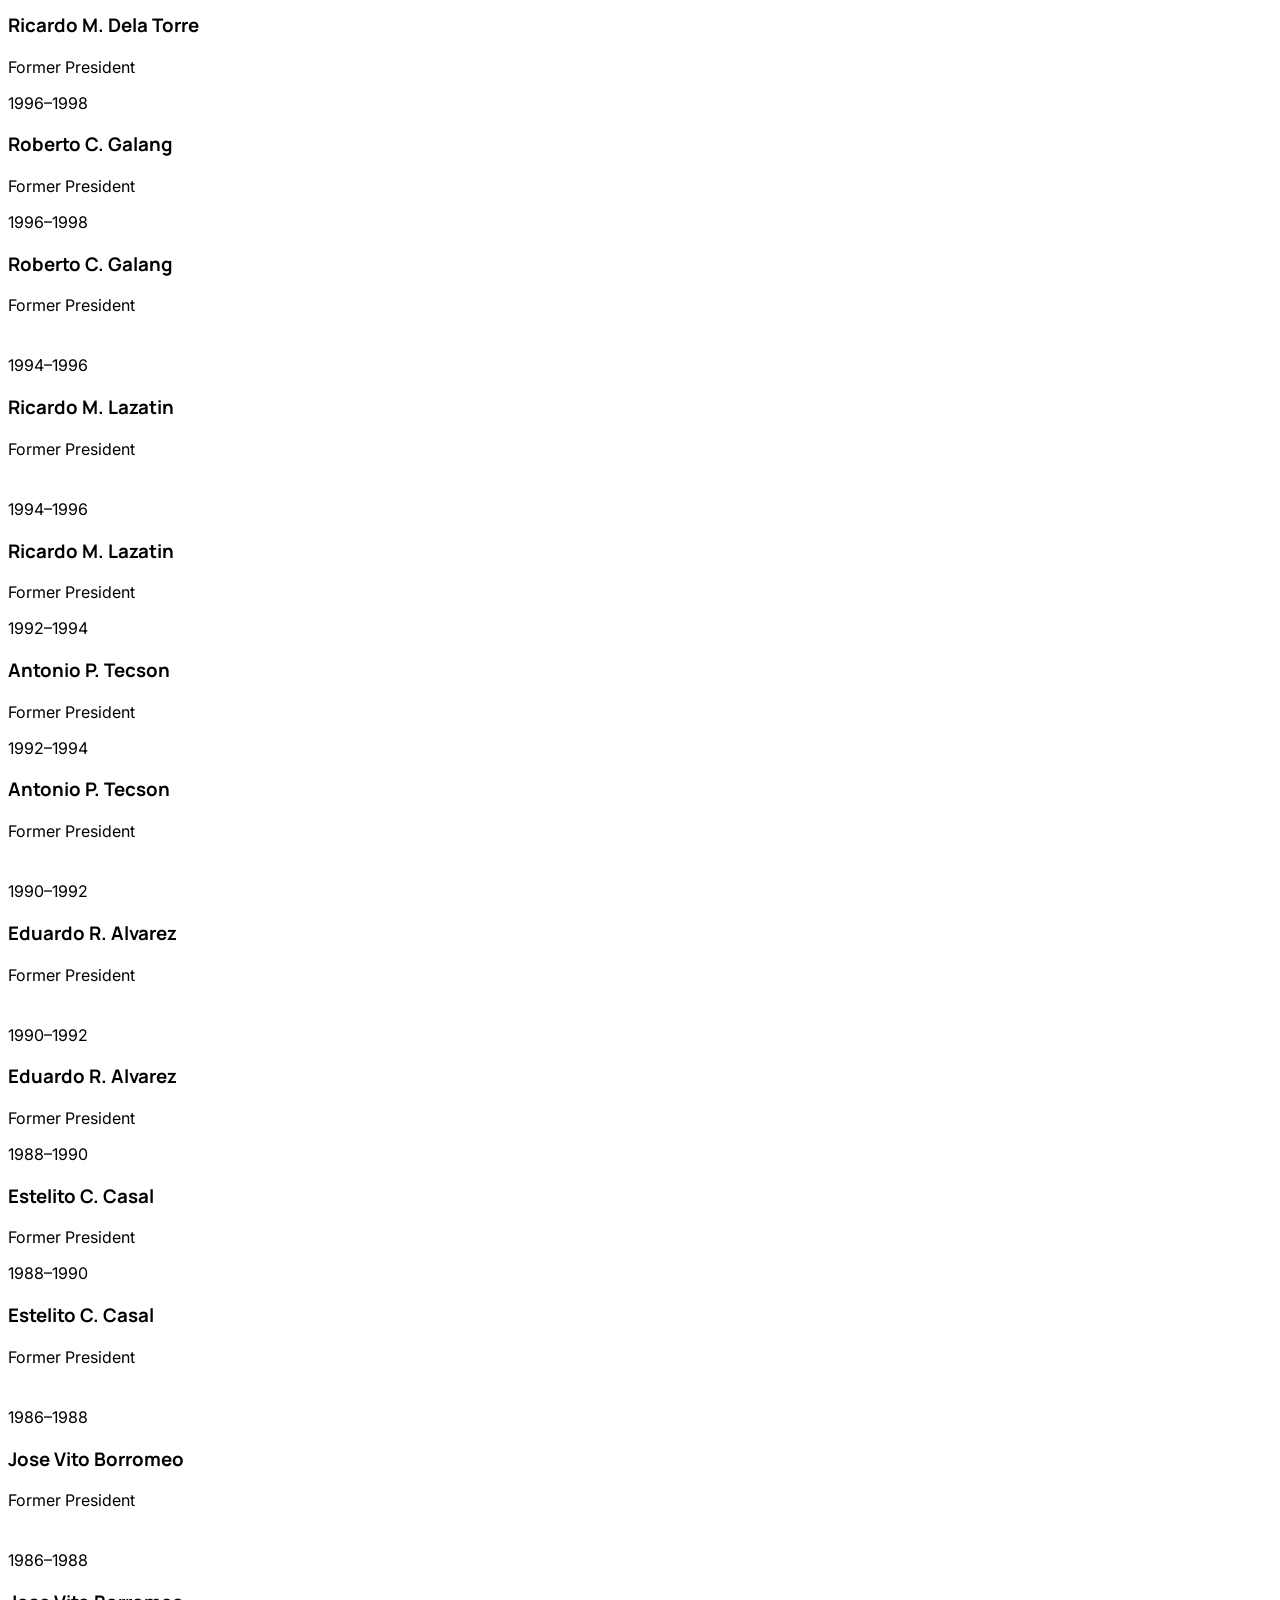
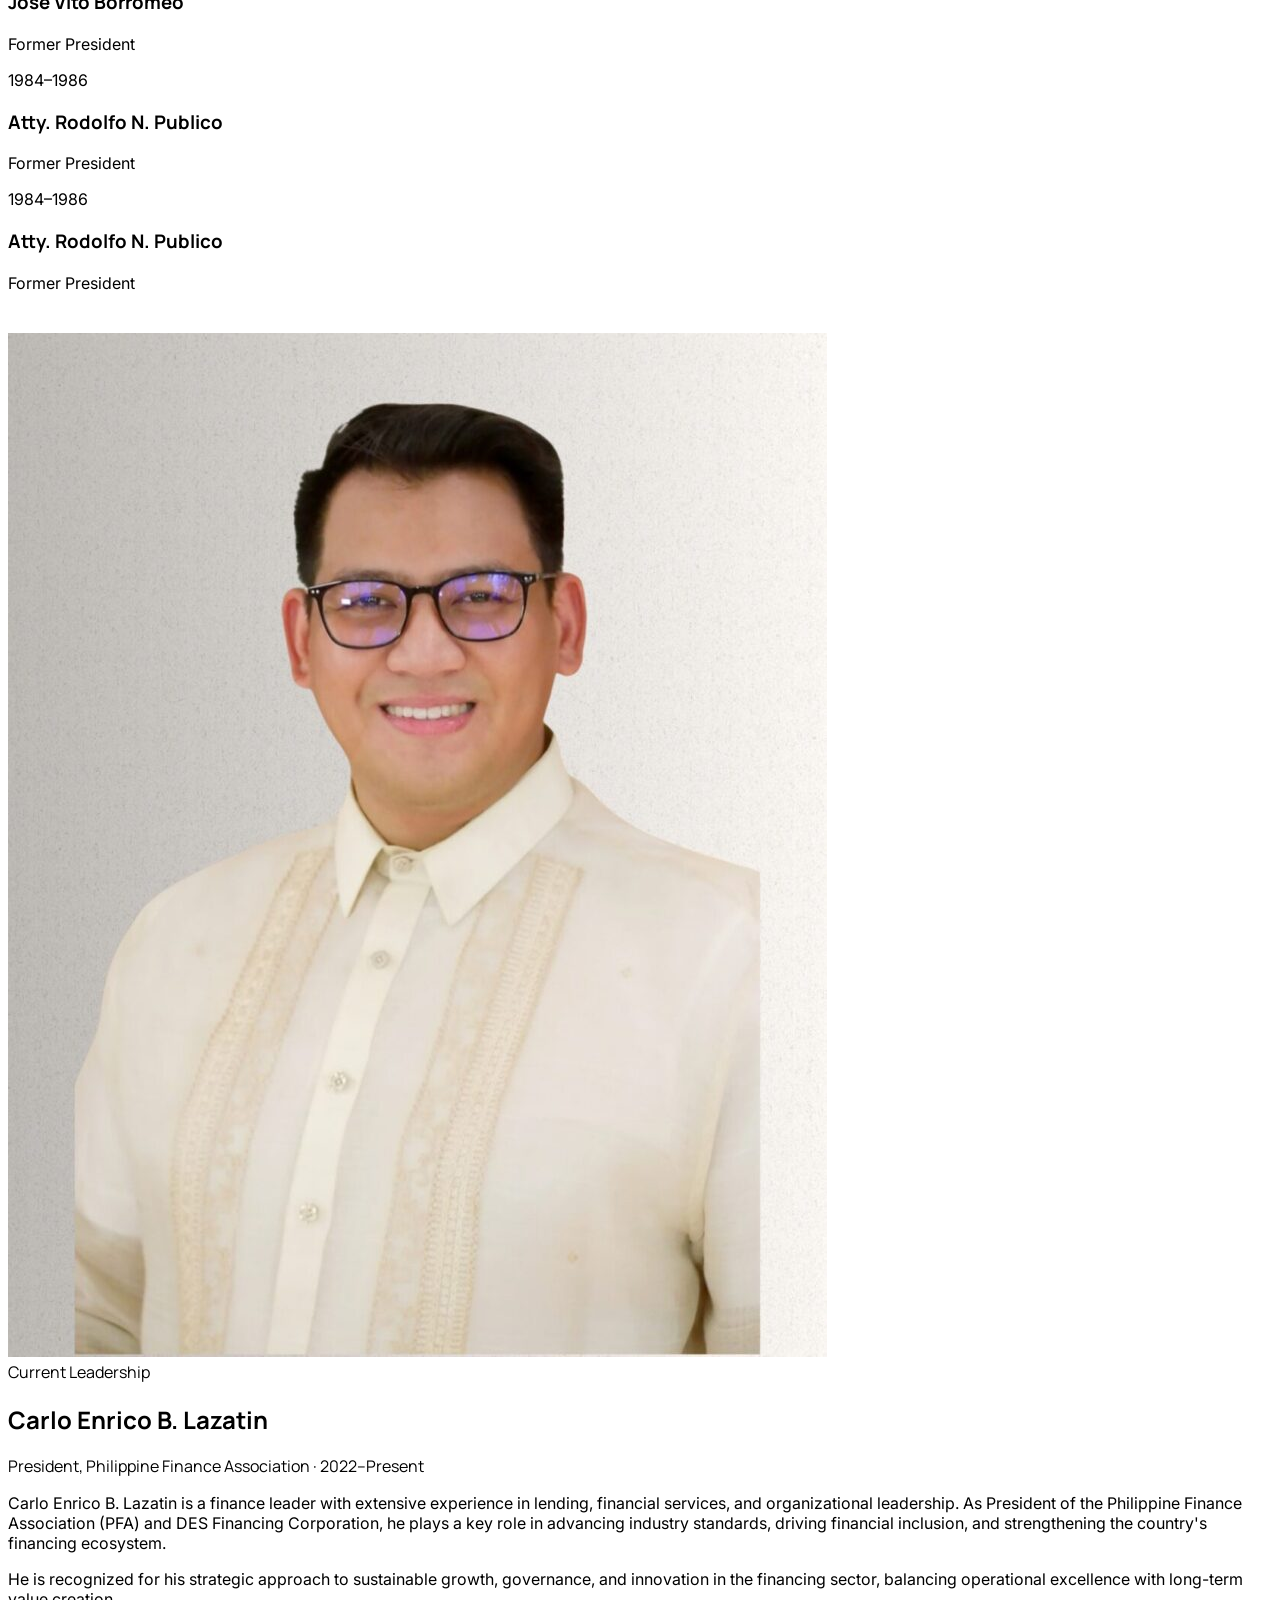
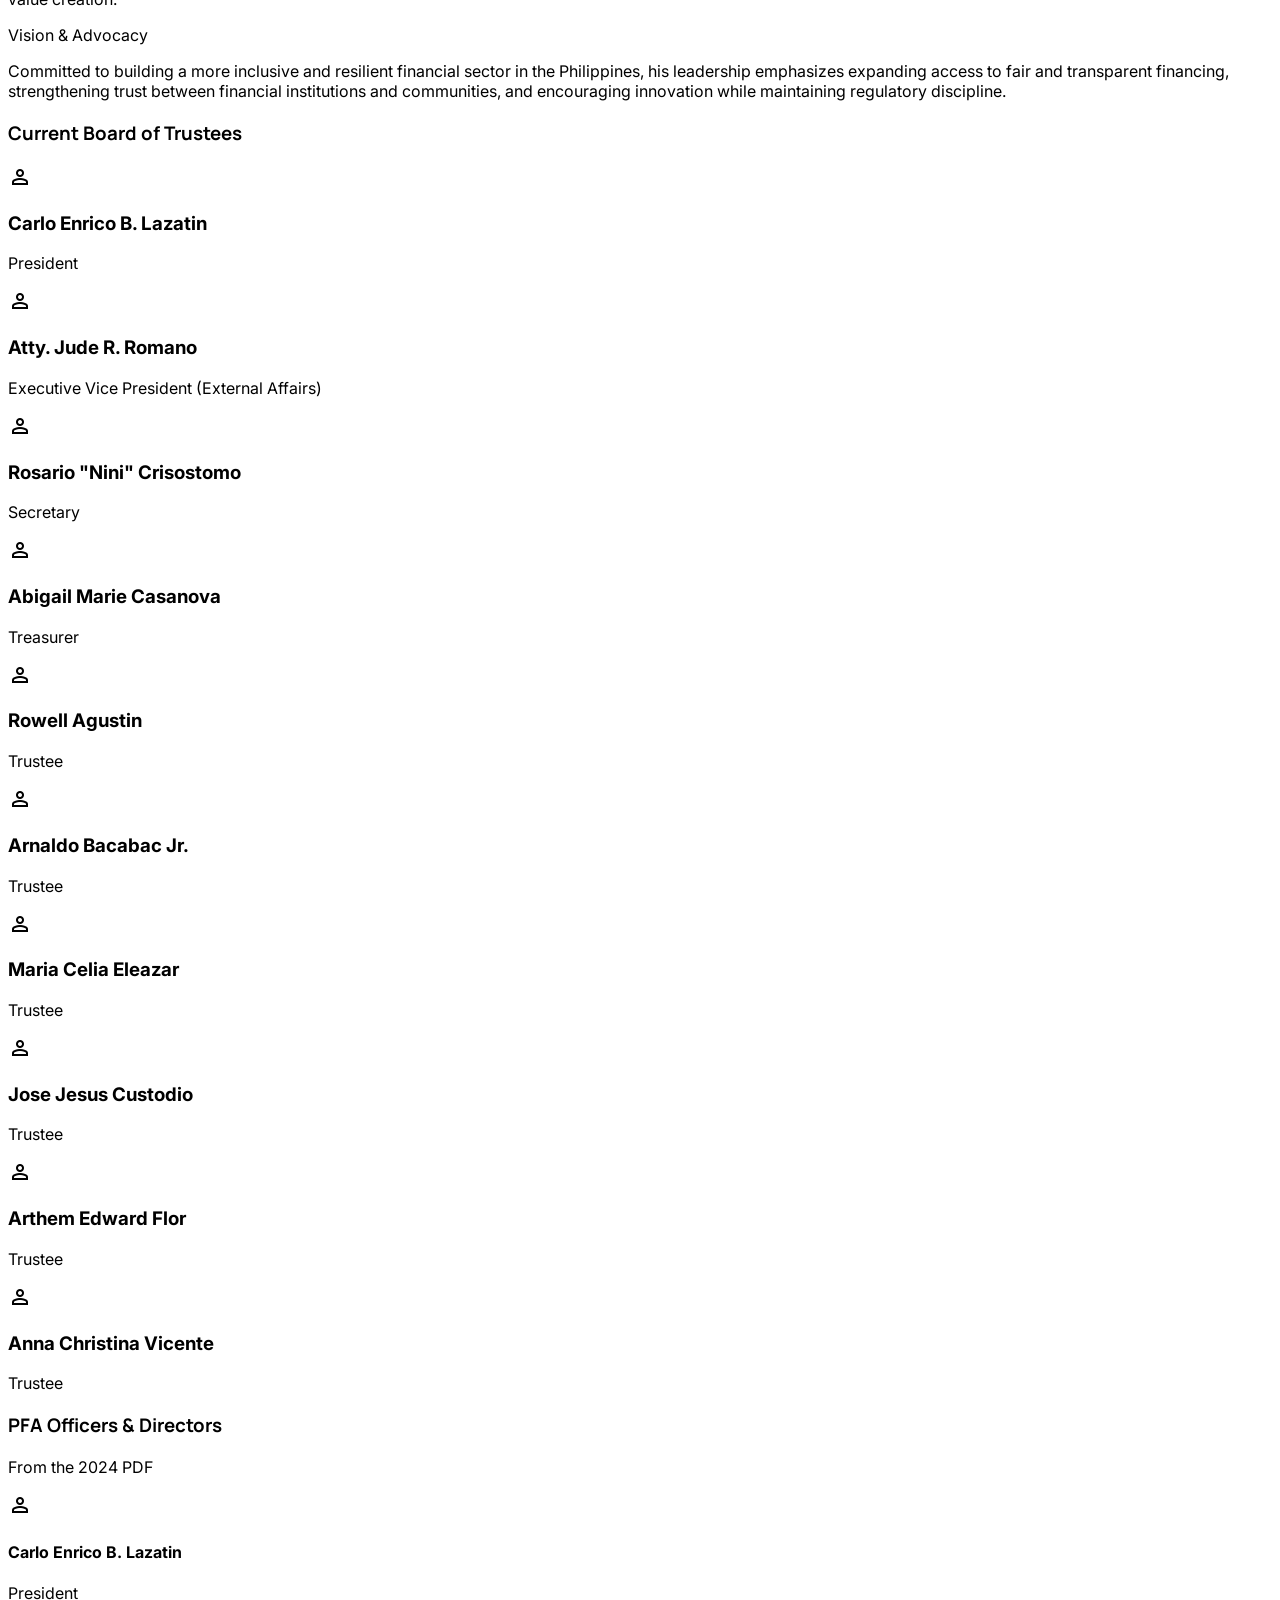
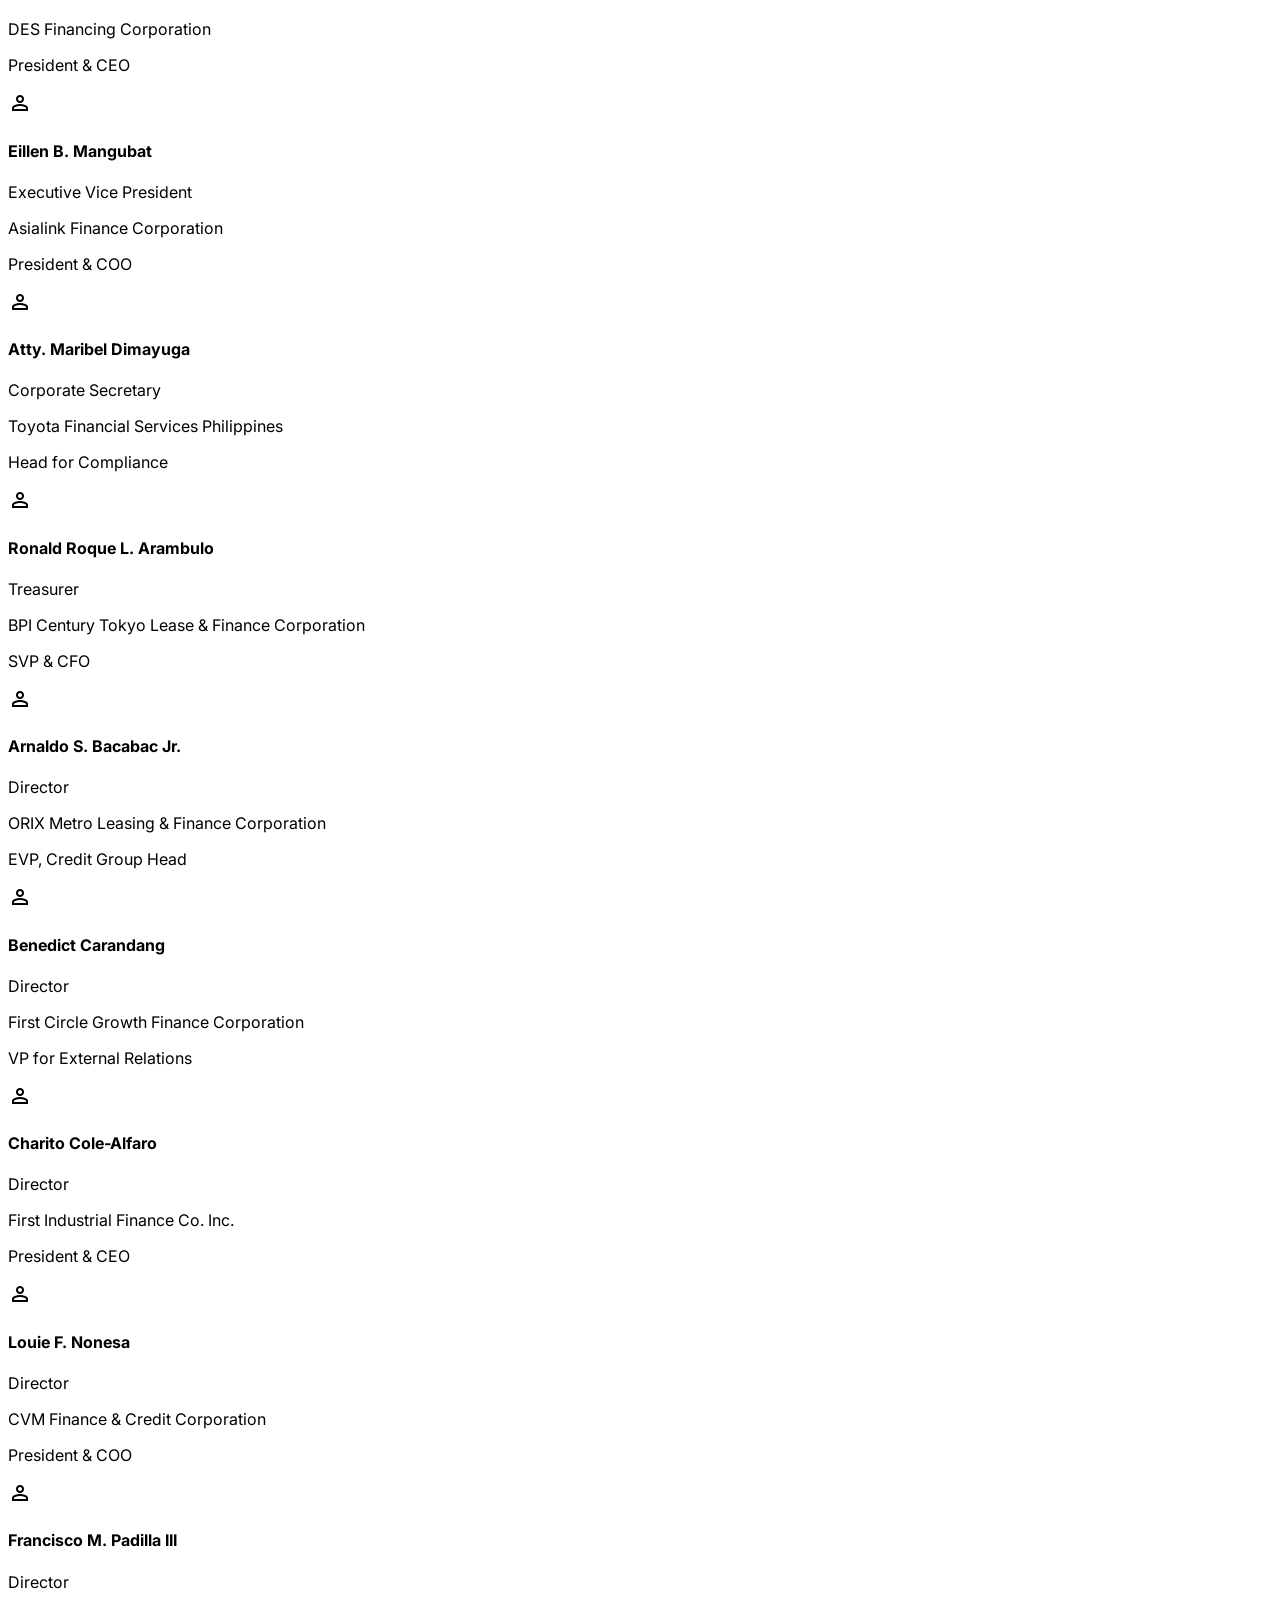
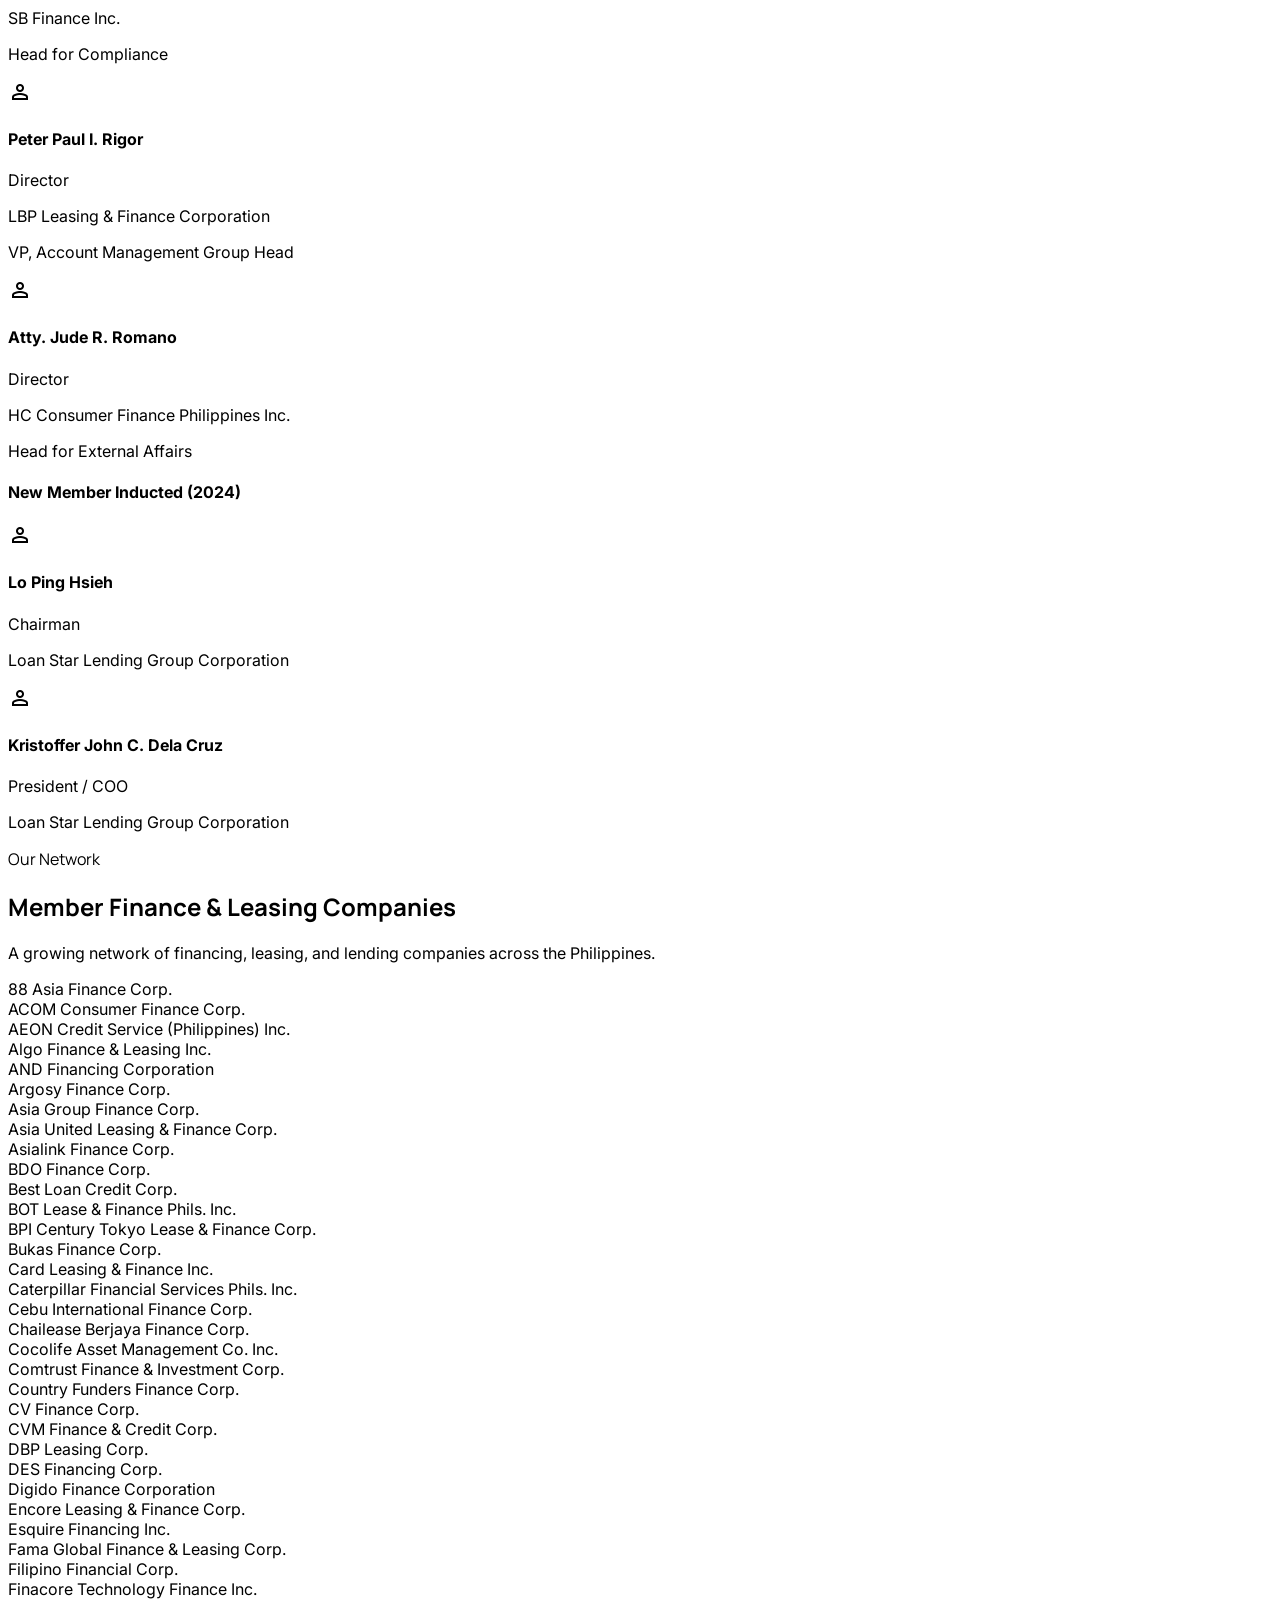
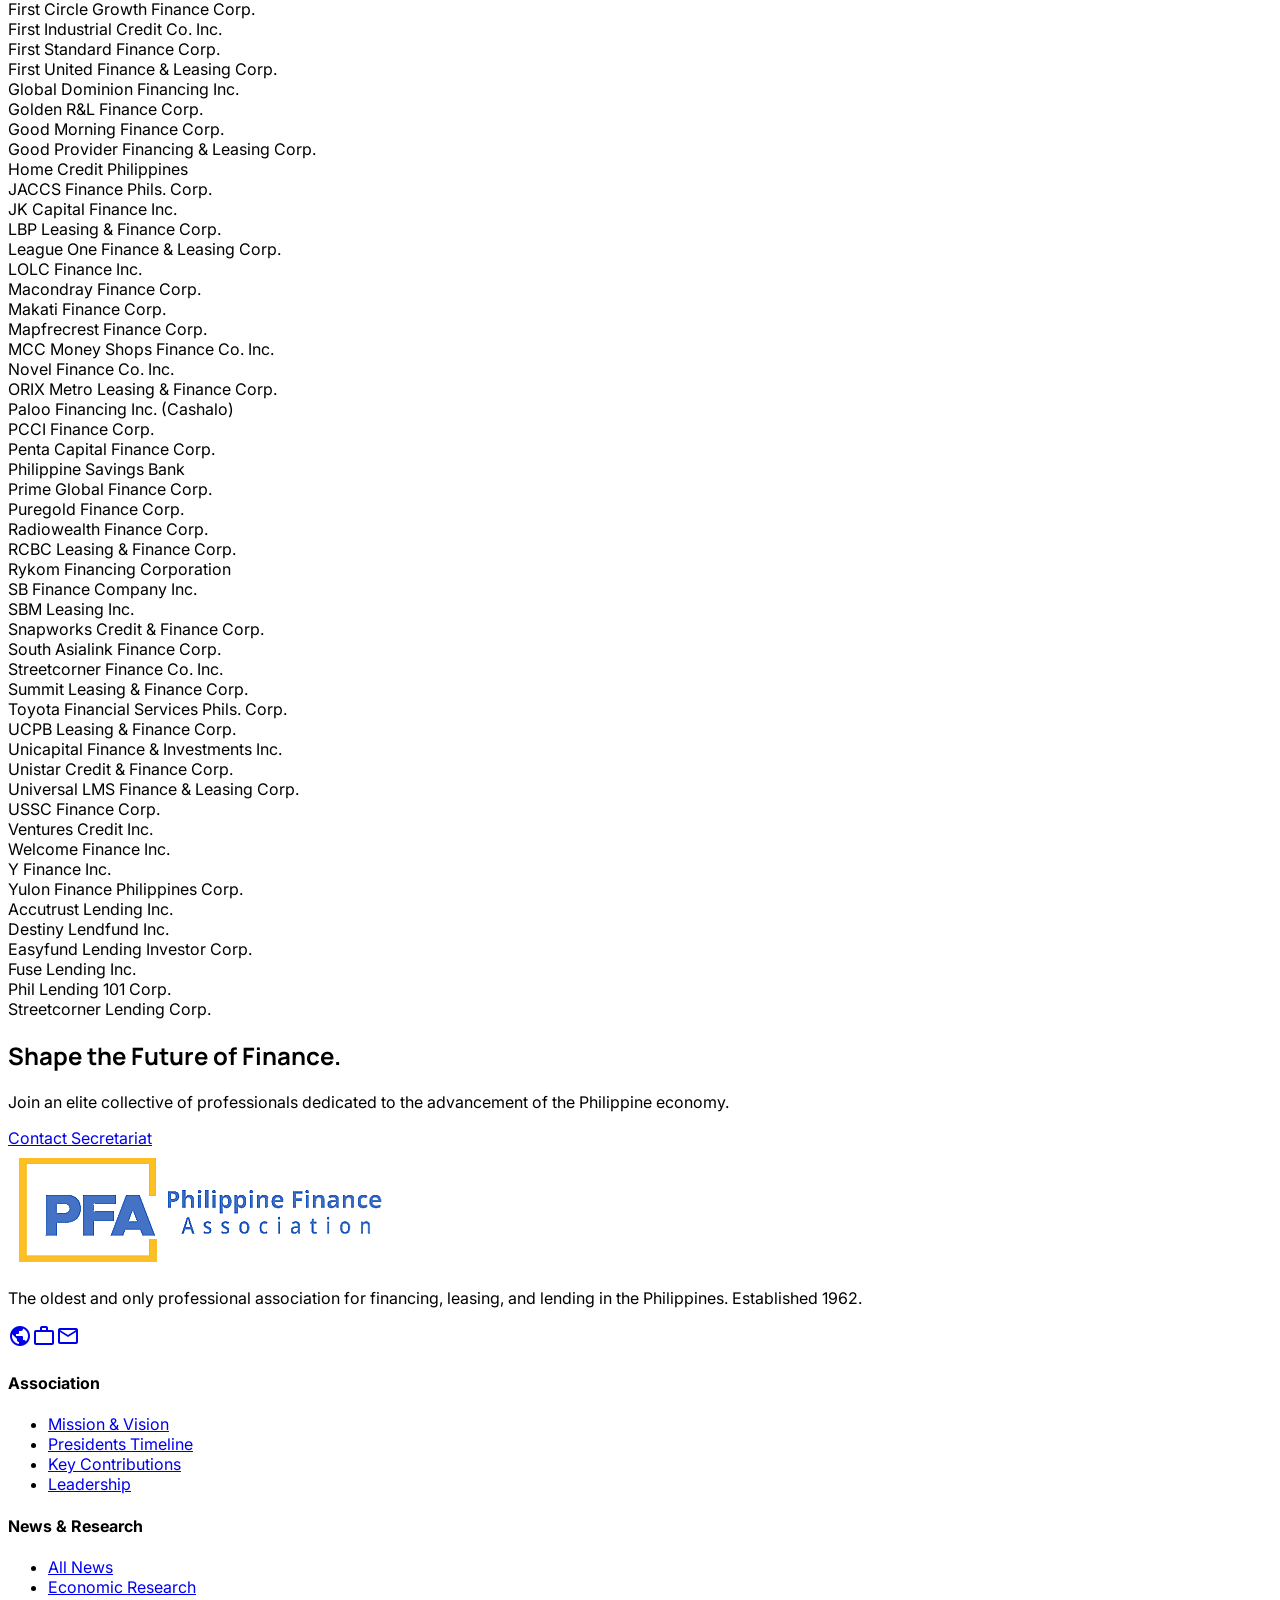
==== commit 3b0d9041: "revise color palette" ====
--- a/about.html
+++ b/about.html
@@ -12,14 +12,14 @@
             darkMode:"class",
             theme:{extend:{colors:{
                 "surface-tint":"#415f8f","surface-container-high":"#e2e8f8","on-secondary-fixed-variant":"#594325",
-                "on-primary-fixed-variant":"#284775","on-secondary":"#ffffff","tertiary":"#111518",
+                "on-primary-fixed-variant":"#f1ba40","on-secondary":"#ffffff","tertiary":"#111518",
                 "surface-container-highest":"#dce2f3","on-primary":"#ffffff","inverse-surface":"#2a313d",
                 "secondary-fixed":"#ffddb6","outline-variant":"#c4c6d0","on-primary-fixed":"#001b3d",
                 "on-tertiary-fixed-variant":"#44474b","surface-container":"#e7eefe","on-surface":"#151c27",
                 "on-secondary-fixed":"#291801","surface":"#f9f9ff","inverse-primary":"#aac7fd",
                 "primary-container":"#002855","on-surface-variant":"#43474f","tertiary-fixed":"#e1e2e7",
                 "tertiary-fixed-dim":"#c4c6cb","surface-variant":"#dce2f3","on-error-container":"#93000a",
-                "error":"#ba1a1a","primary":"#001430","surface-container-lowest":"#ffffff",
+                "error":"#ba1a1a","primary":"#002ecc","surface-container-lowest":"#ffffff",
                 "on-background":"#151c27","surface-container-low":"#f0f3ff","primary-fixed":"#d6e3ff",
                 "on-error":"#ffffff","background":"#f9f9ff","surface-bright":"#f9f9ff","outline":"#747780",
                 "on-tertiary":"#ffffff","primary-fixed-dim":"#aac7fd","on-secondary-container":"#785e3e",
--- a/assets/css/style.css
+++ b/assets/css/style.css
@@ -25,7 +25,7 @@
 
 /* About page gradient text */
 .text-editorial-gradient {
-    background: linear-gradient(135deg, #001430 0%, #284775 100%);
+    background: linear-gradient(135deg, #002ecc 0%, #f1ba40 100%);
     -webkit-background-clip: text;
     -webkit-text-fill-color: transparent;
 }
@@ -138,14 +138,14 @@
 }
 
 .filter-btn:hover {
-    background: #e7eefe;
-    color: #001430;
+    background: #f1ba40;
+    color: #002ecc;
 }
 
 .filter-btn.active {
-    background: #001430;
+    background: #002ecc;
     color: #ffffff;
-    border-color: #001430;
+    border-color: #002ecc;
 }
 
 /* ============================================================
@@ -158,7 +158,7 @@
 }
 
 .prose-article strong {
-    color: #001430;
+    color: #002ecc;
     font-weight: 700;
 }
 
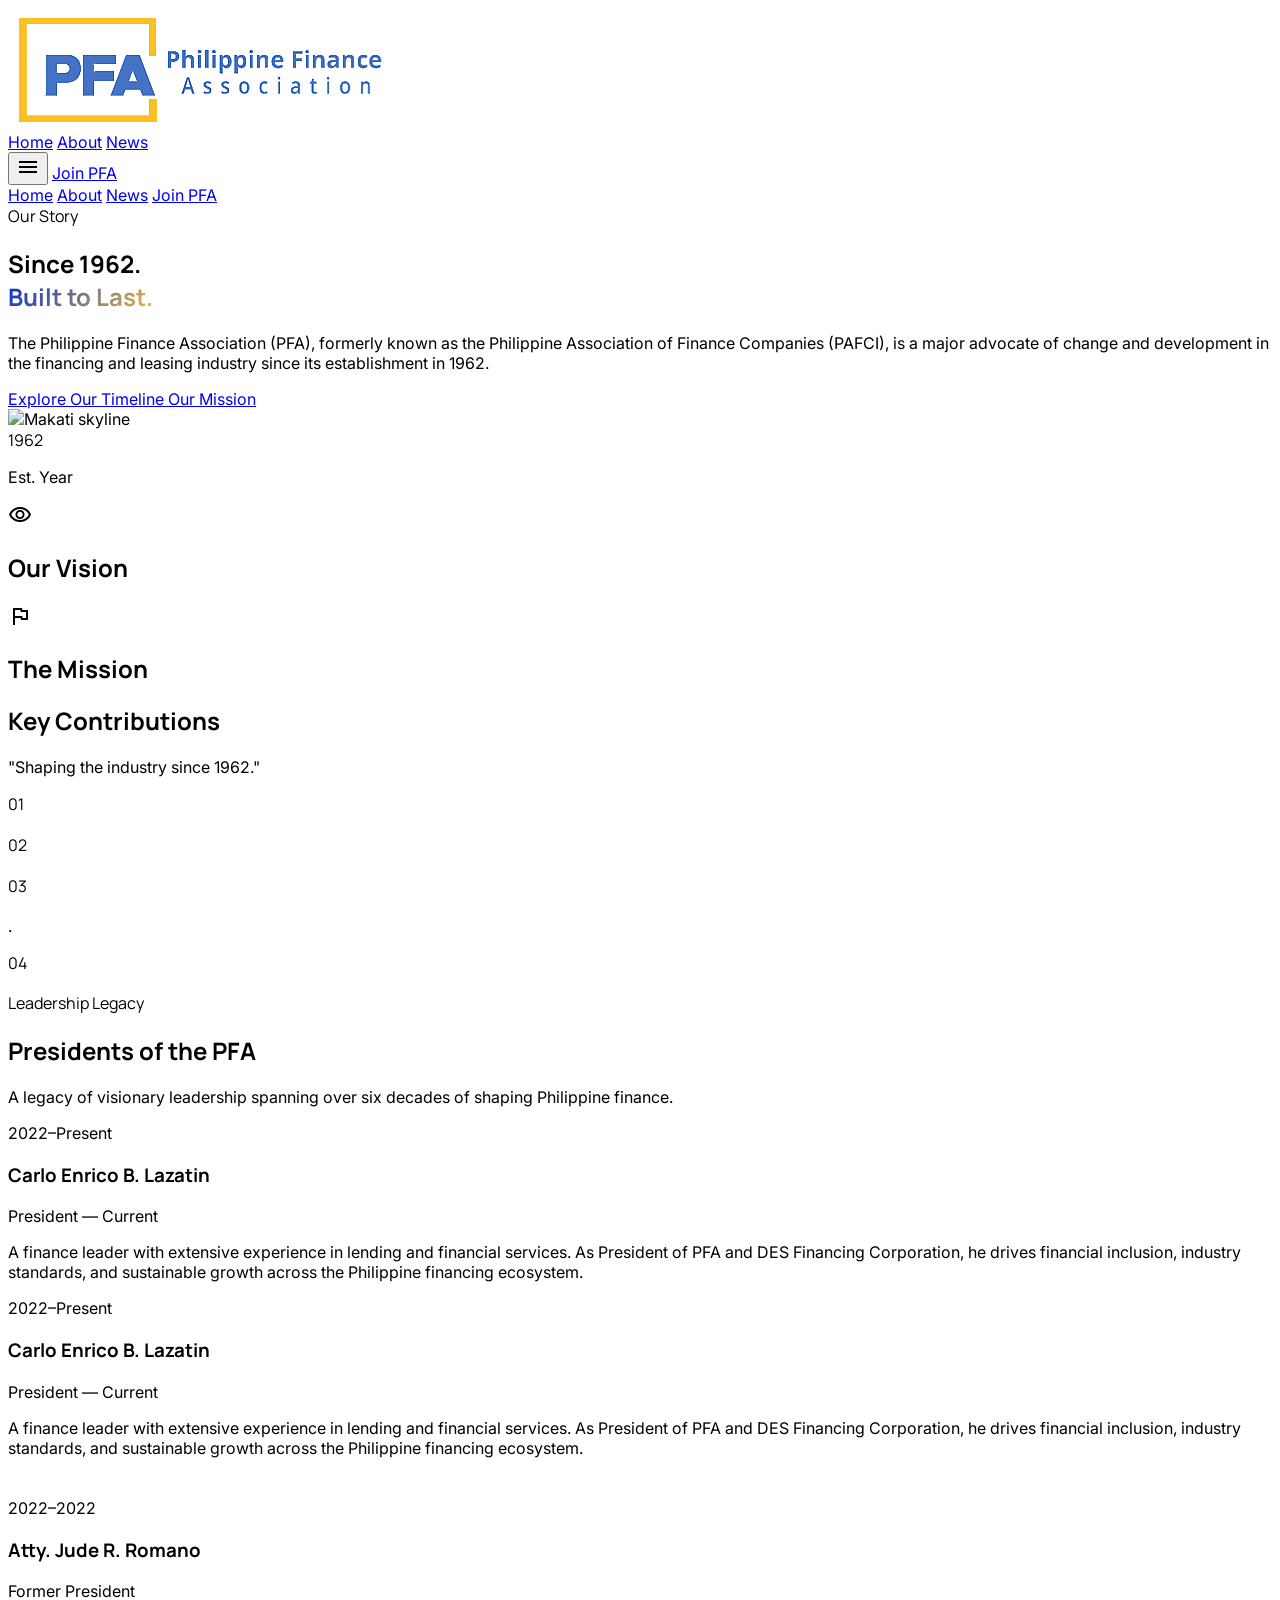
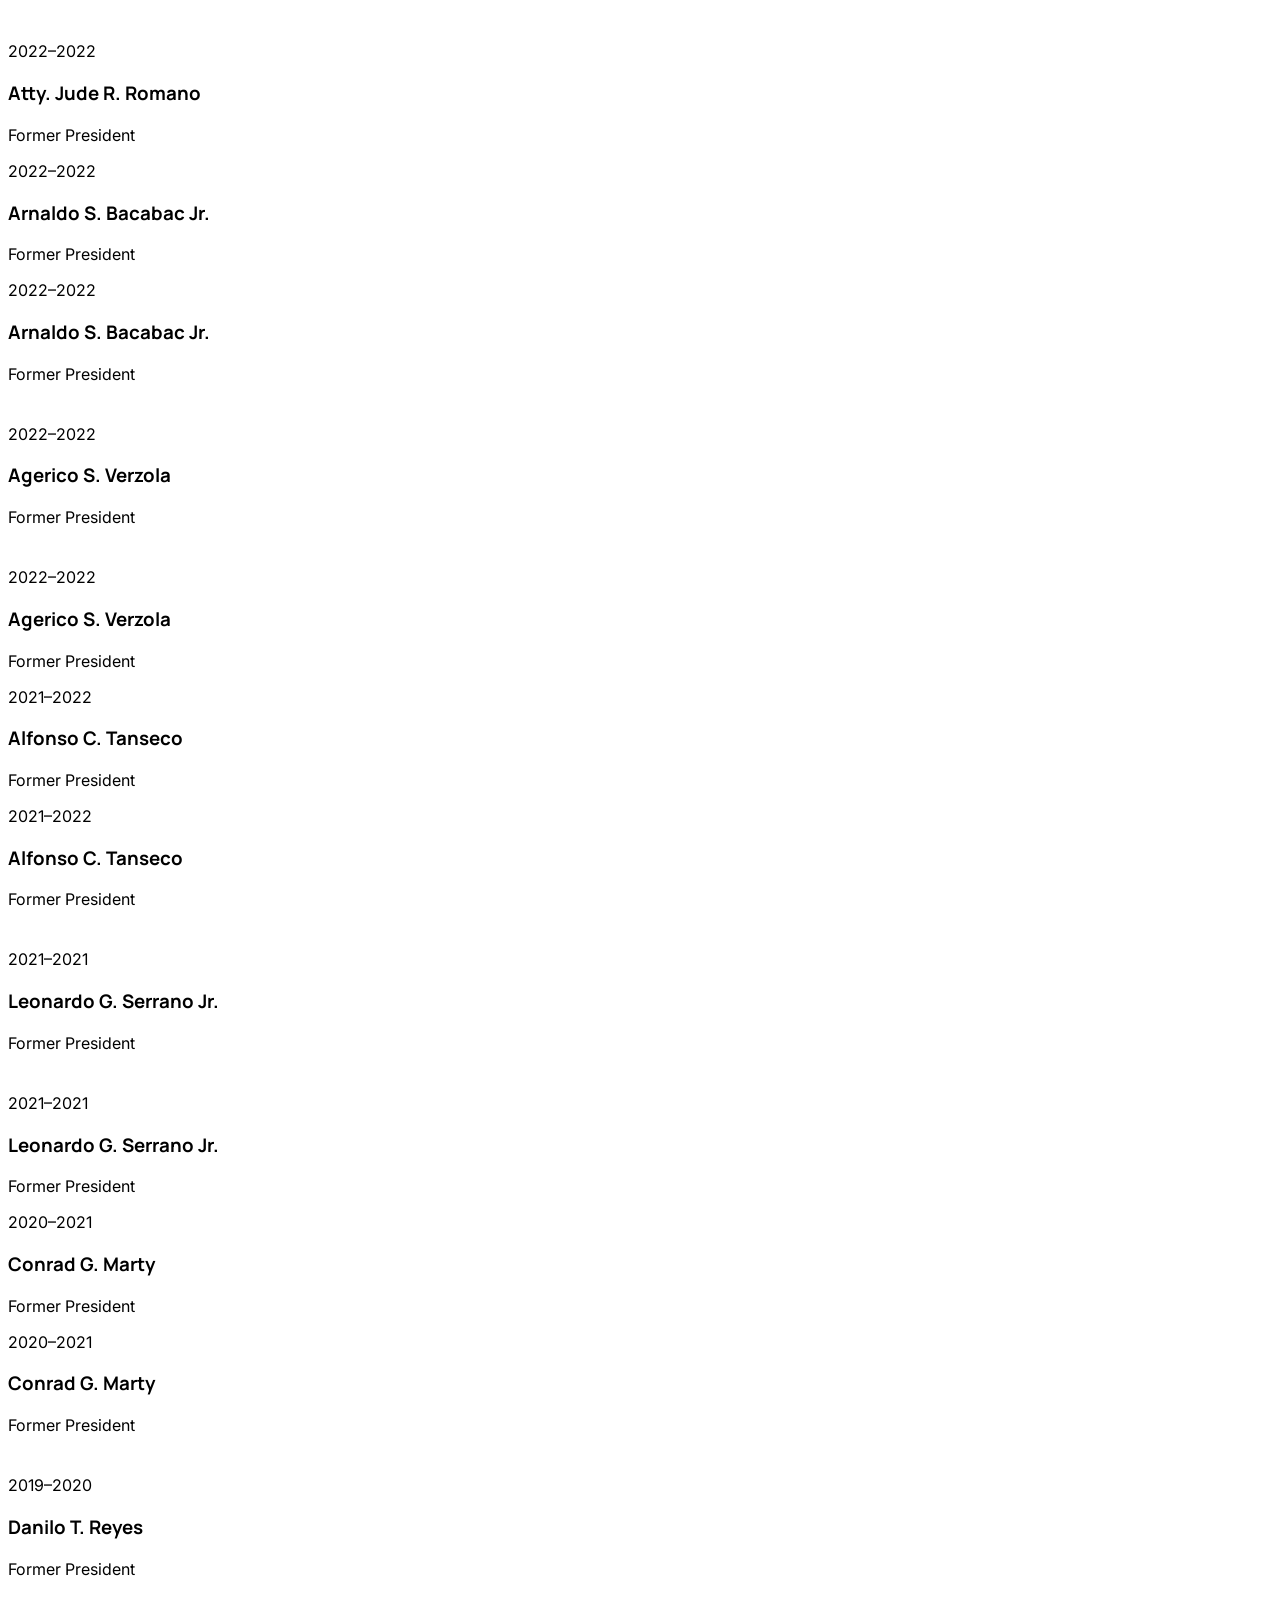
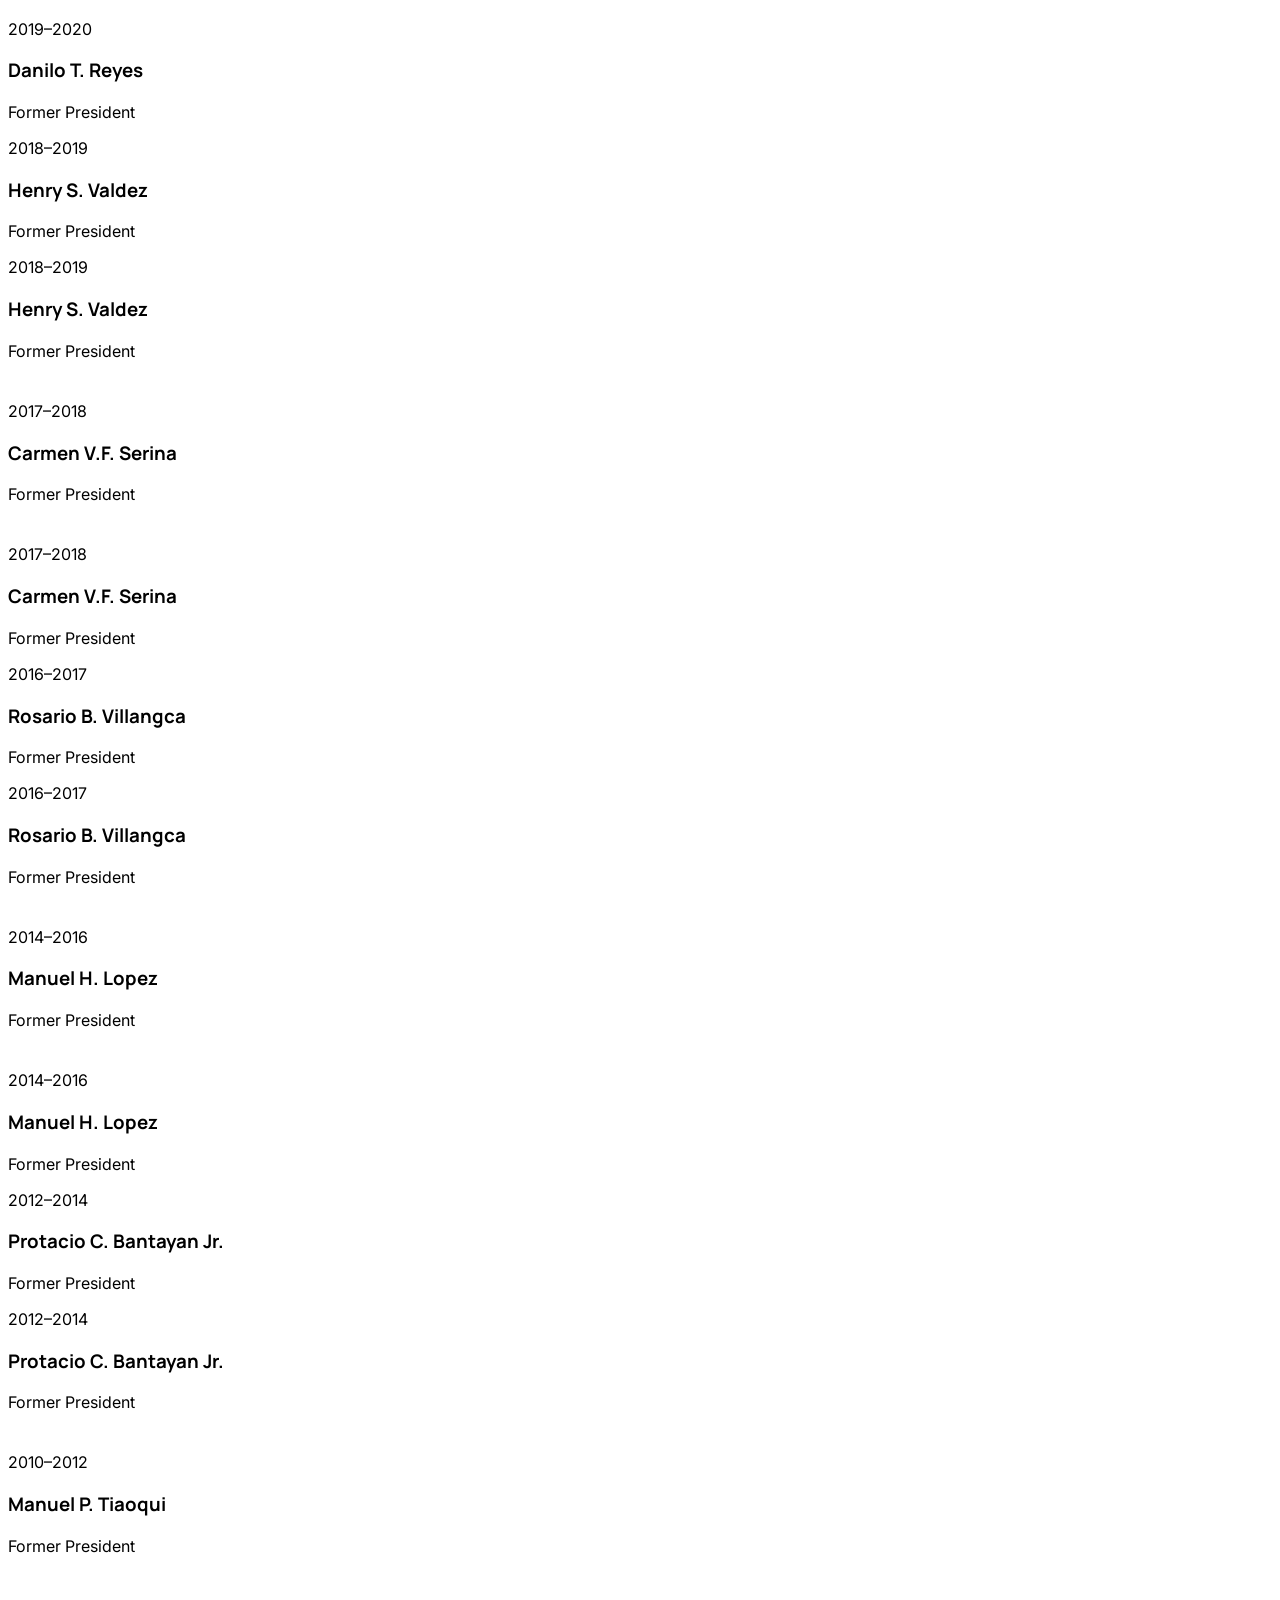
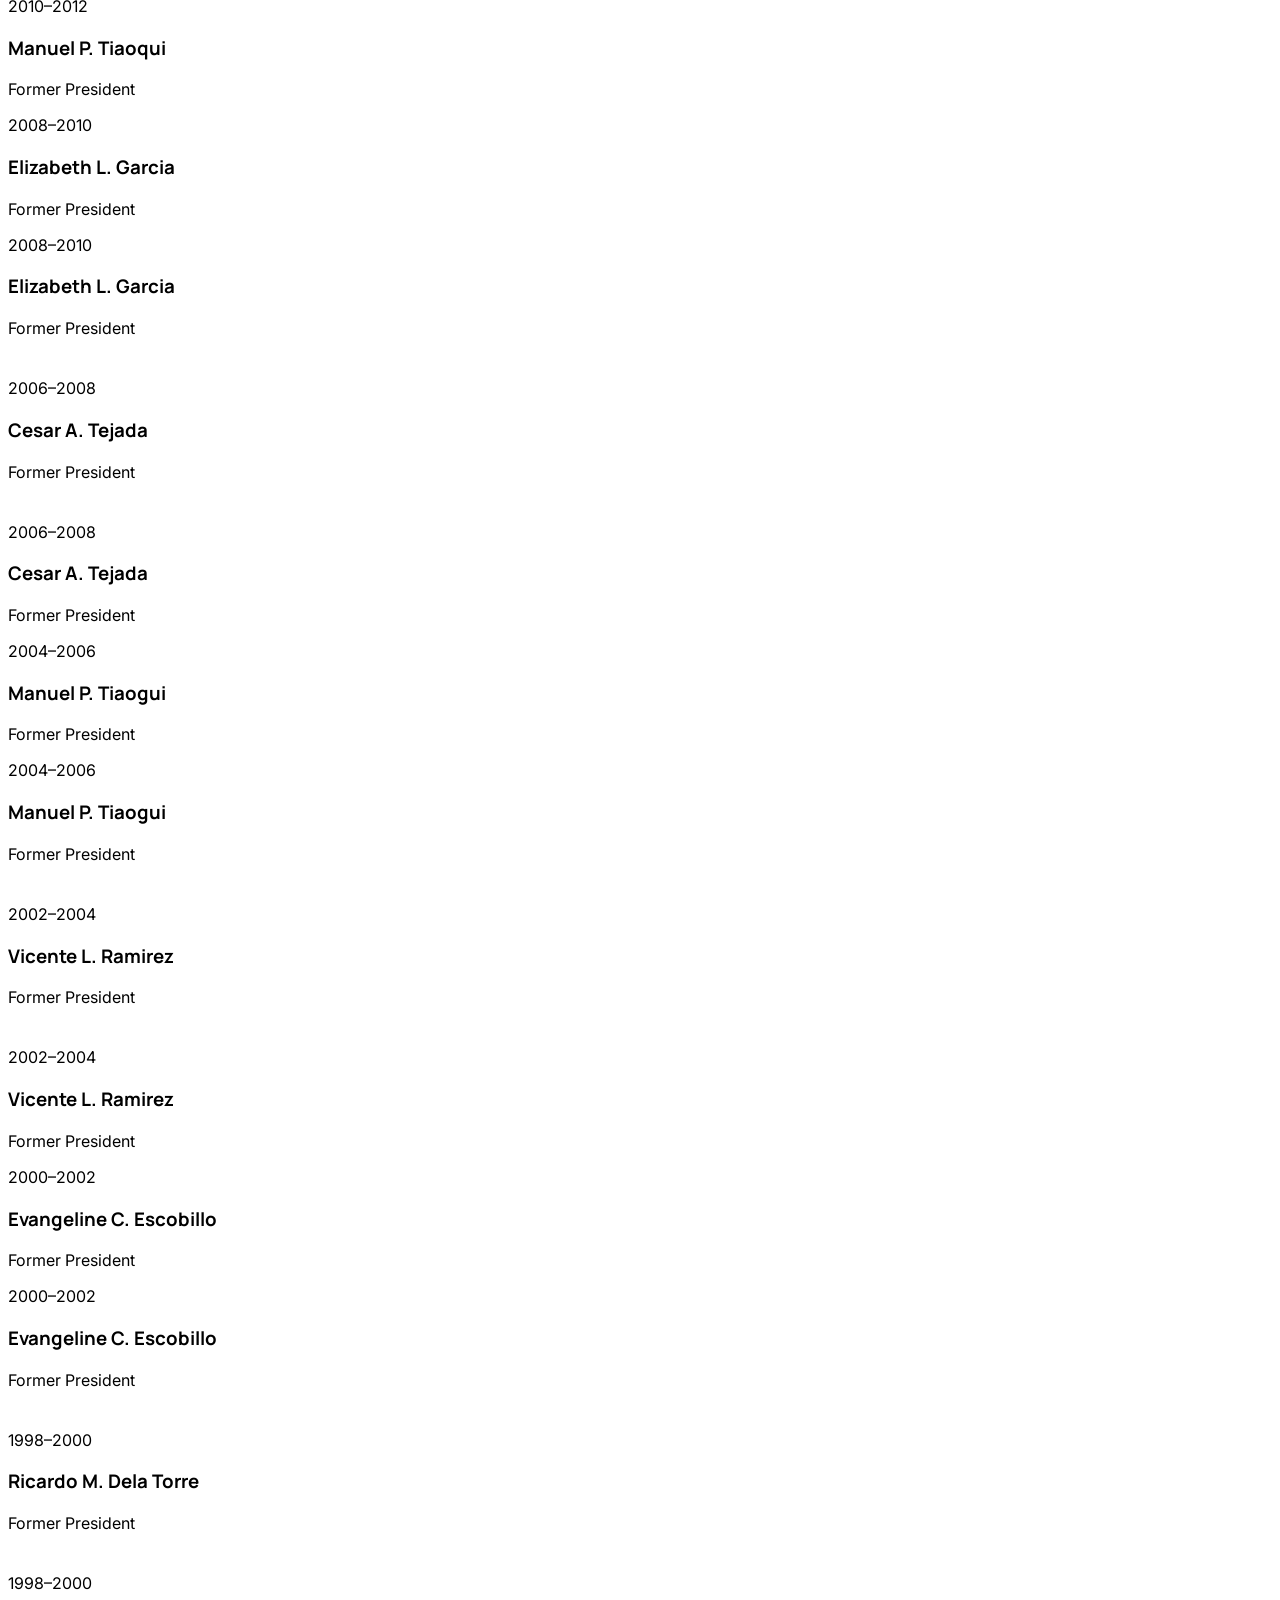
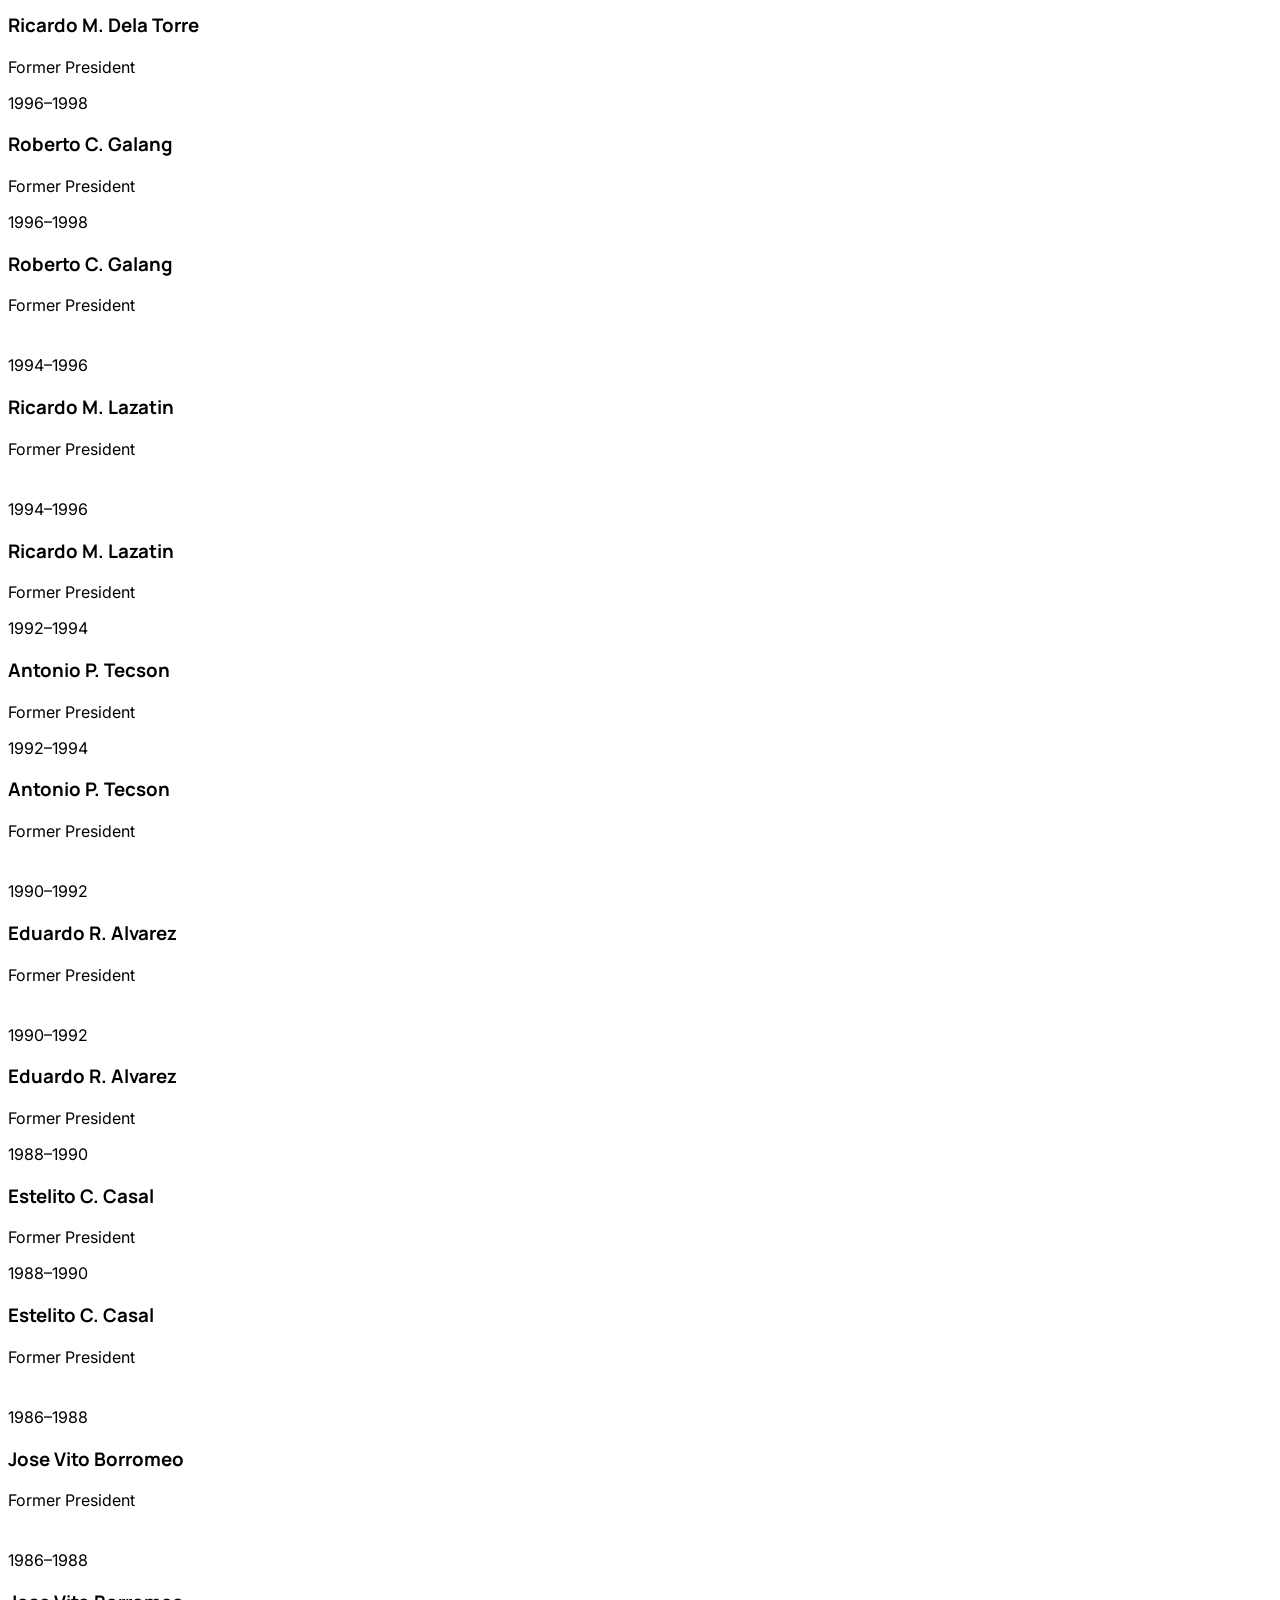
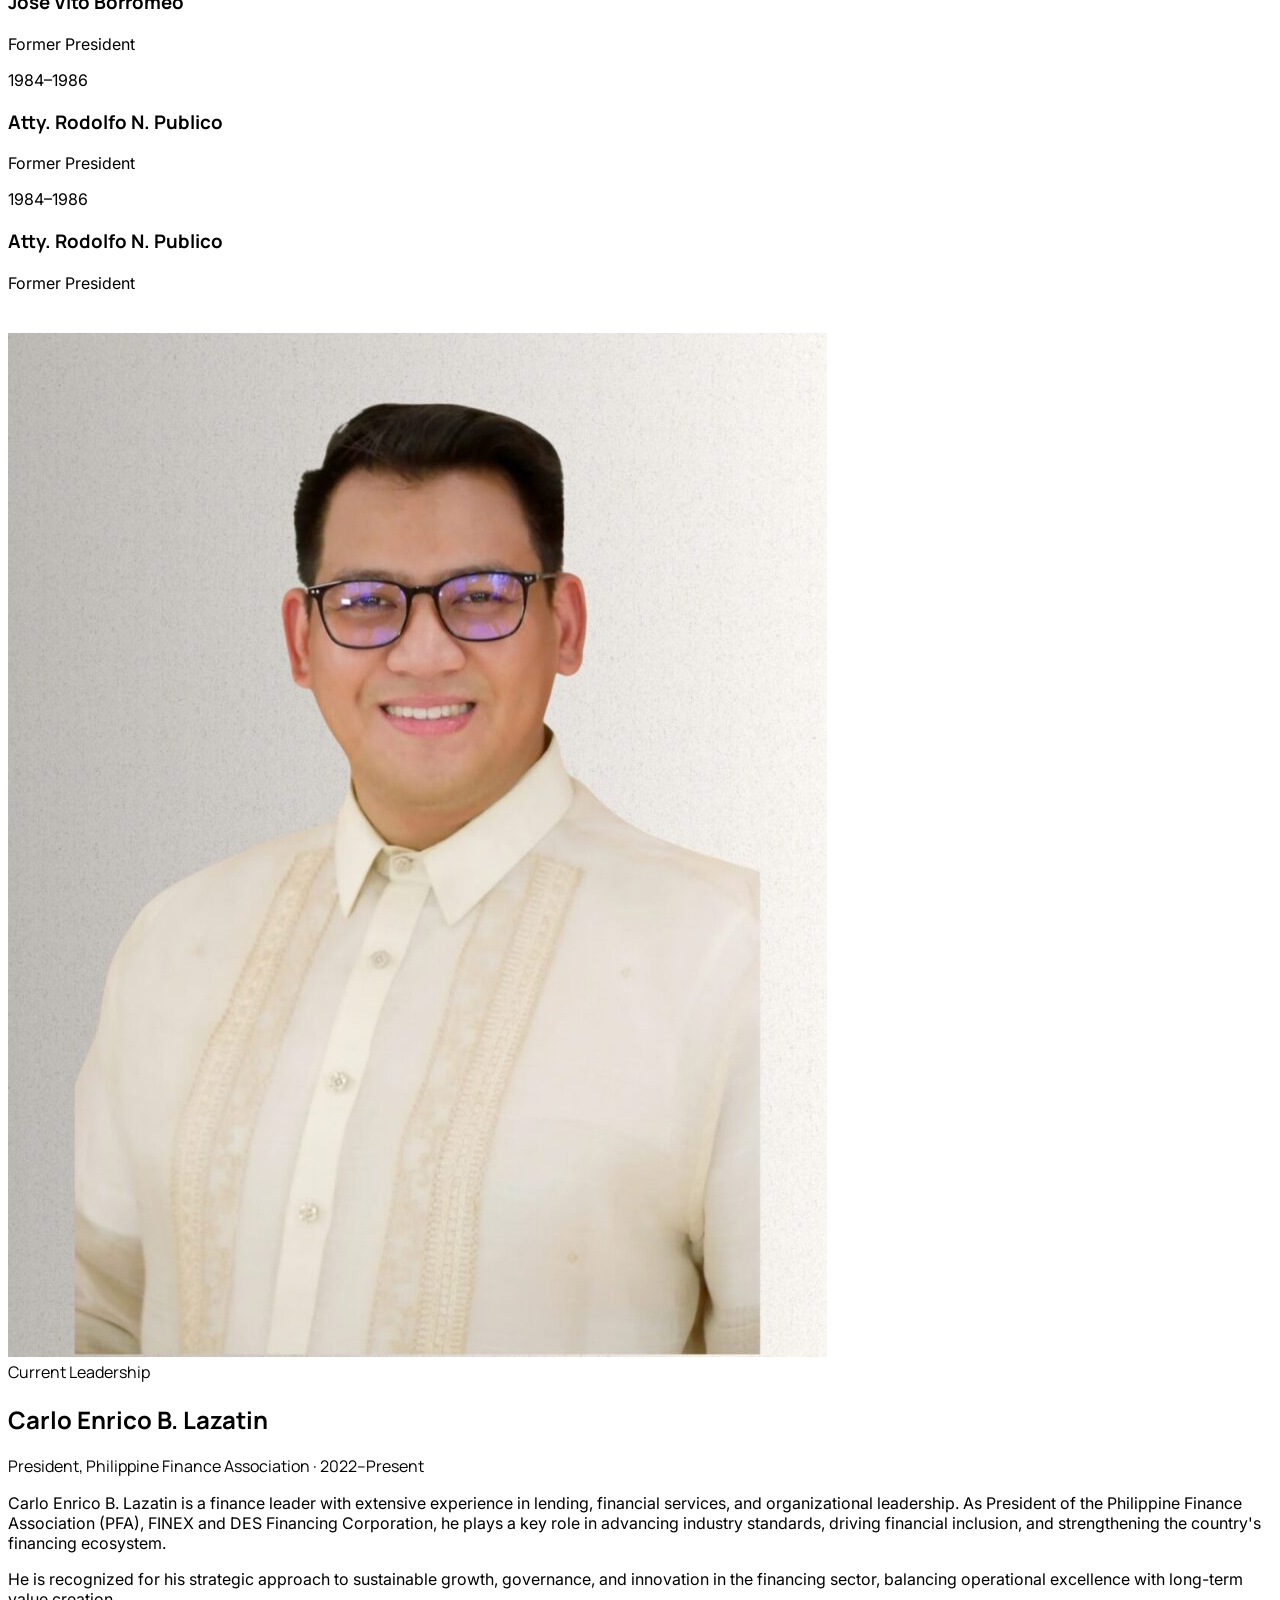
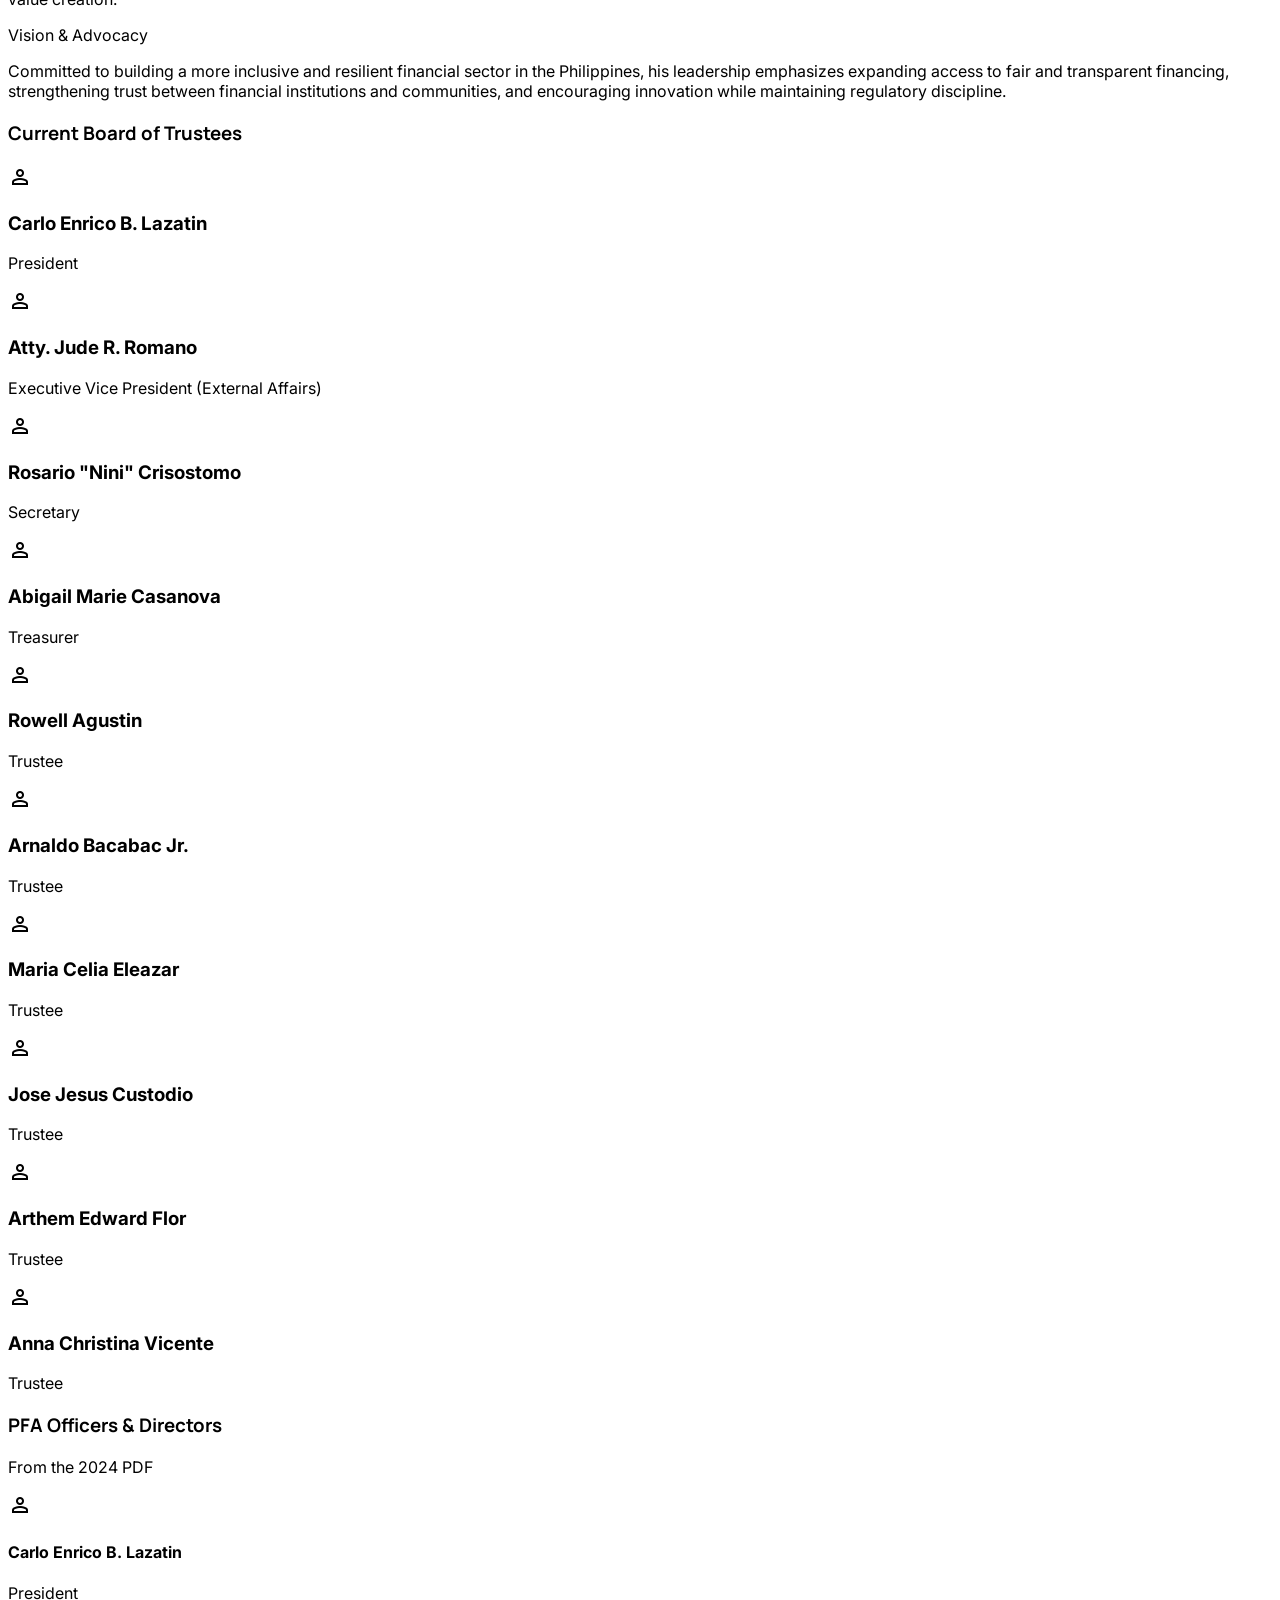
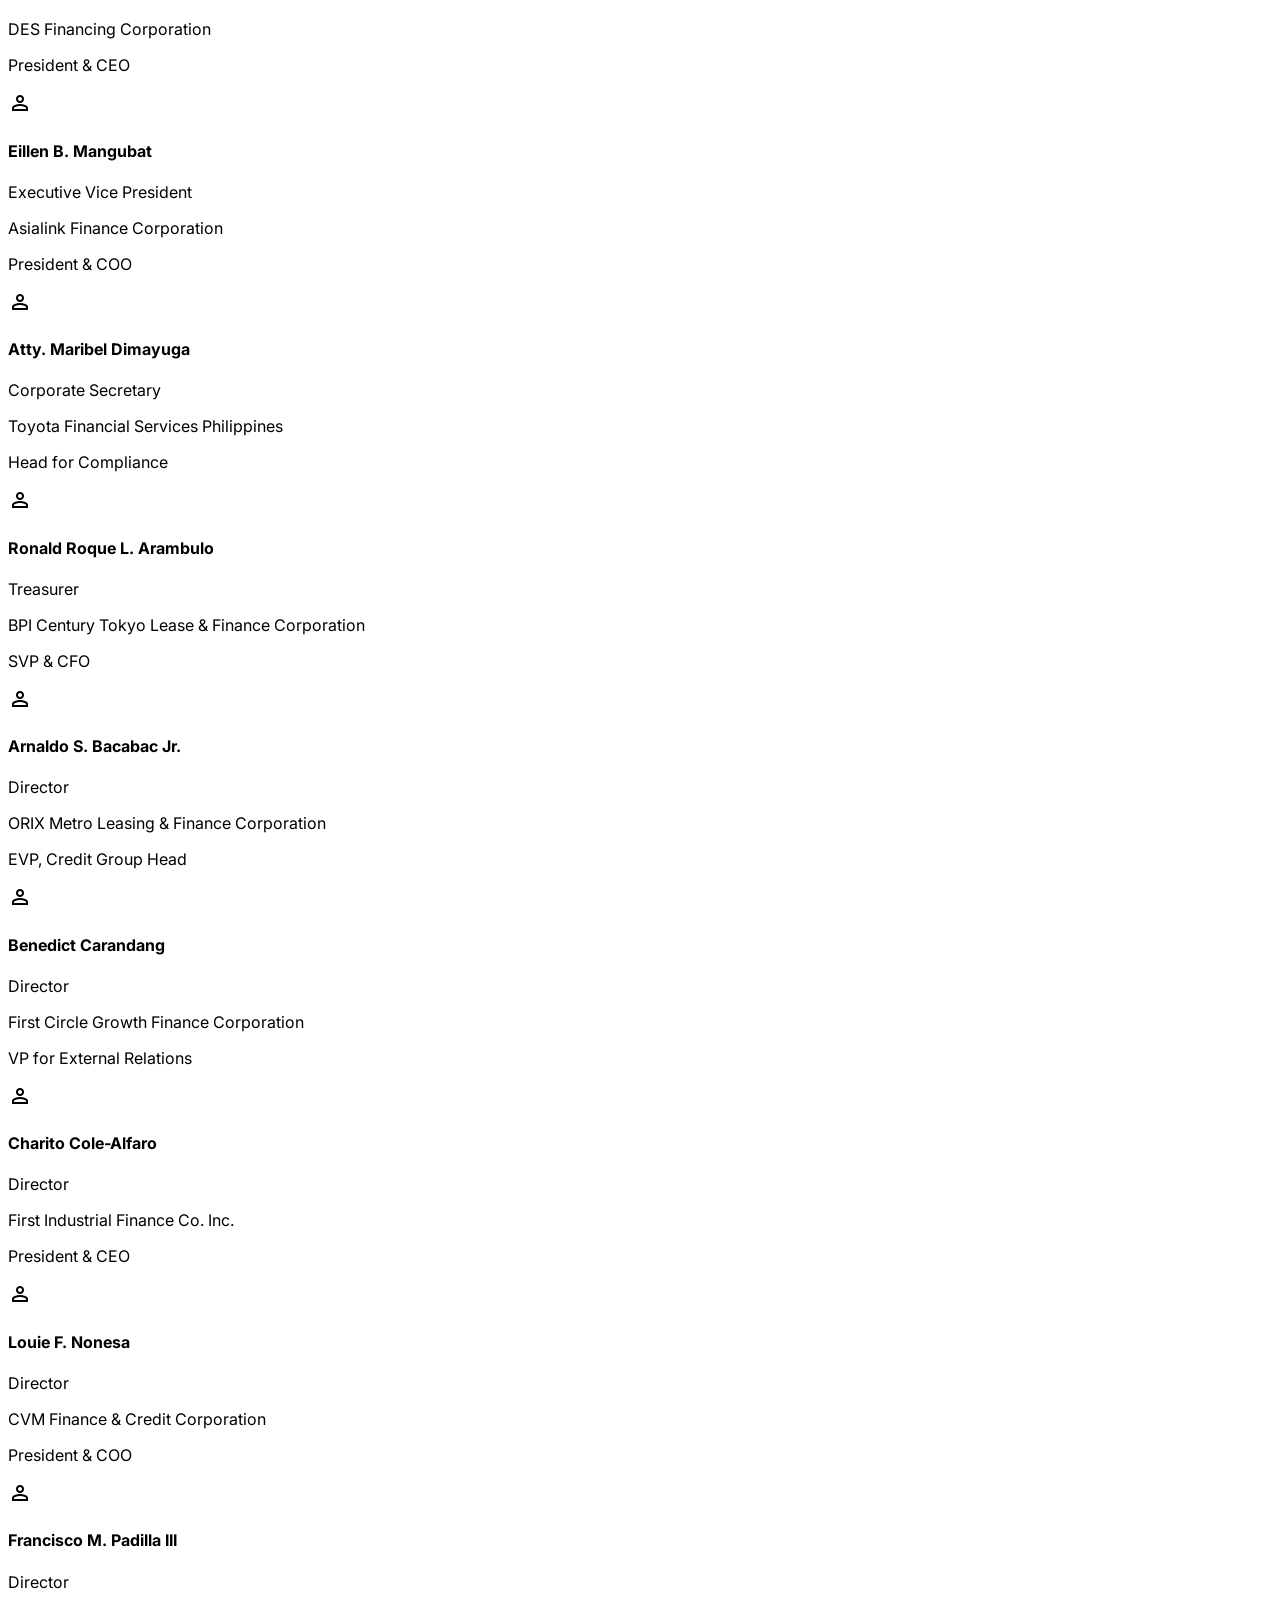
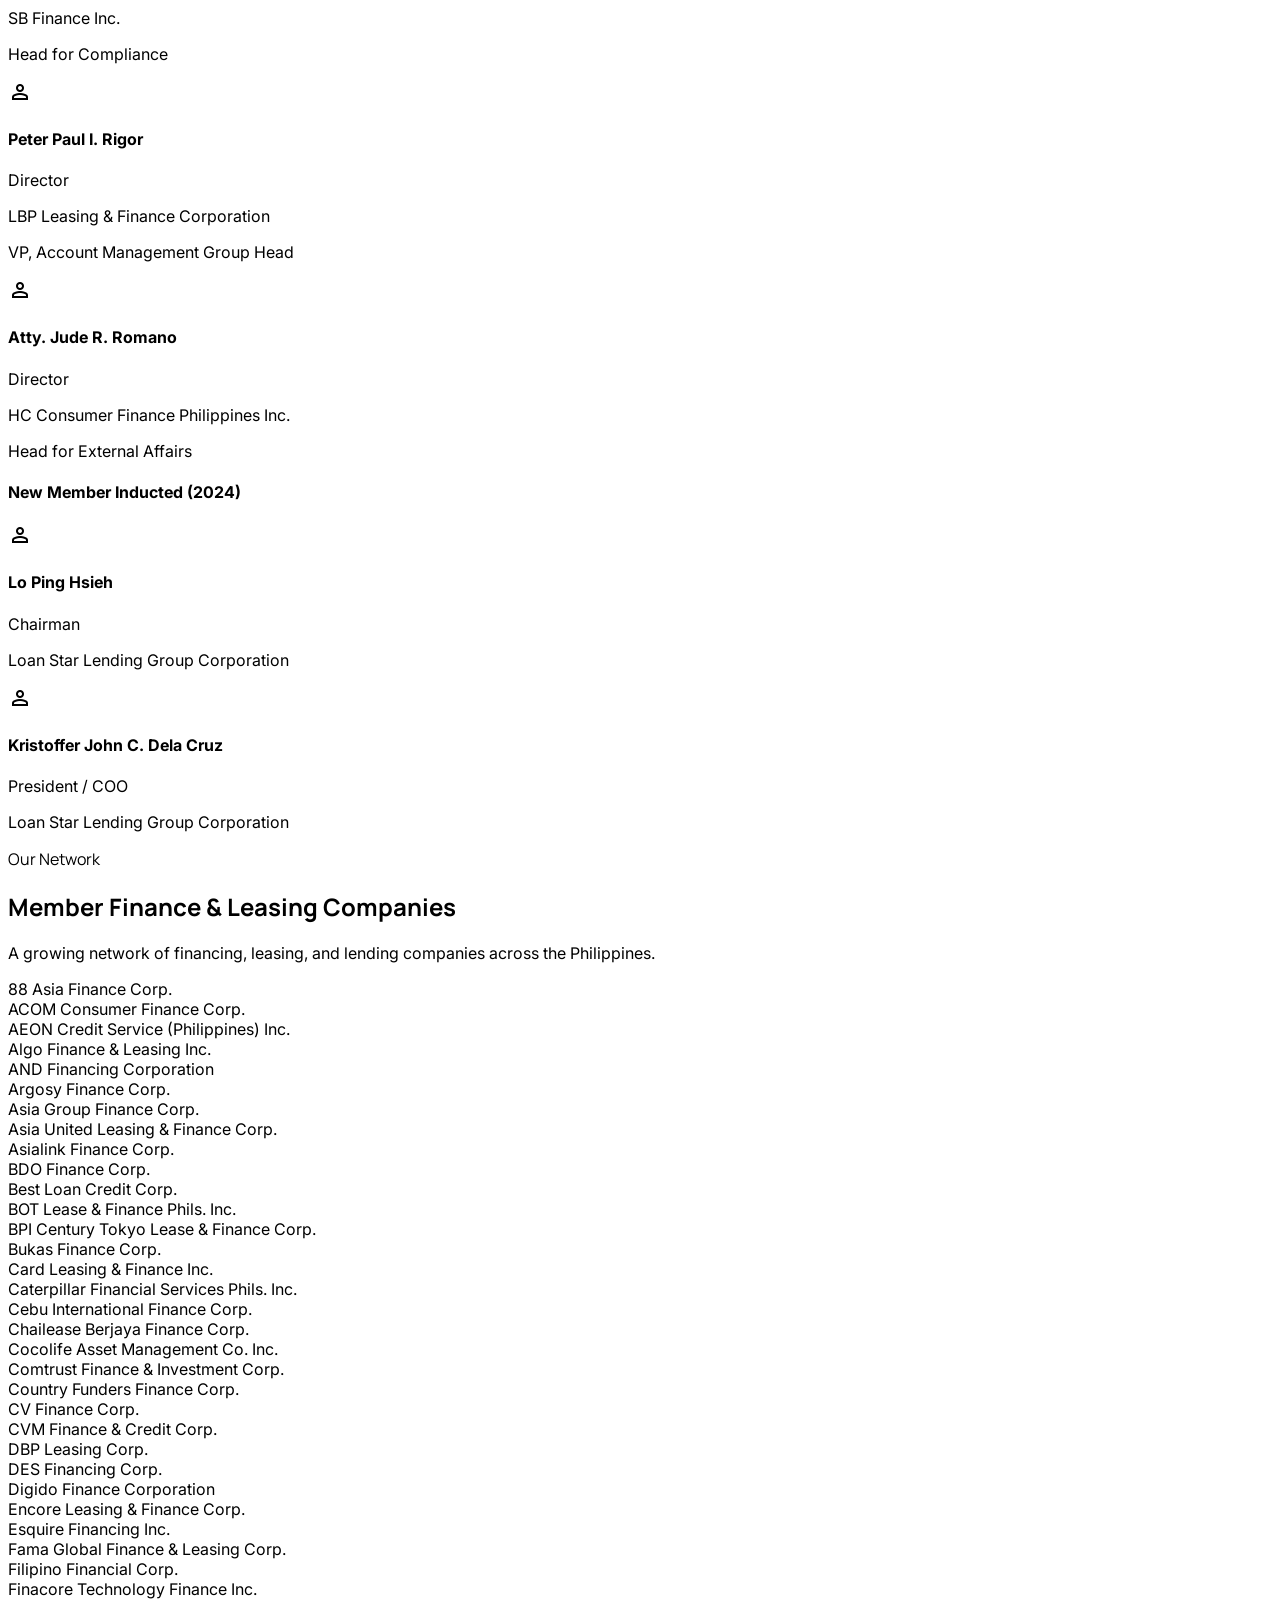
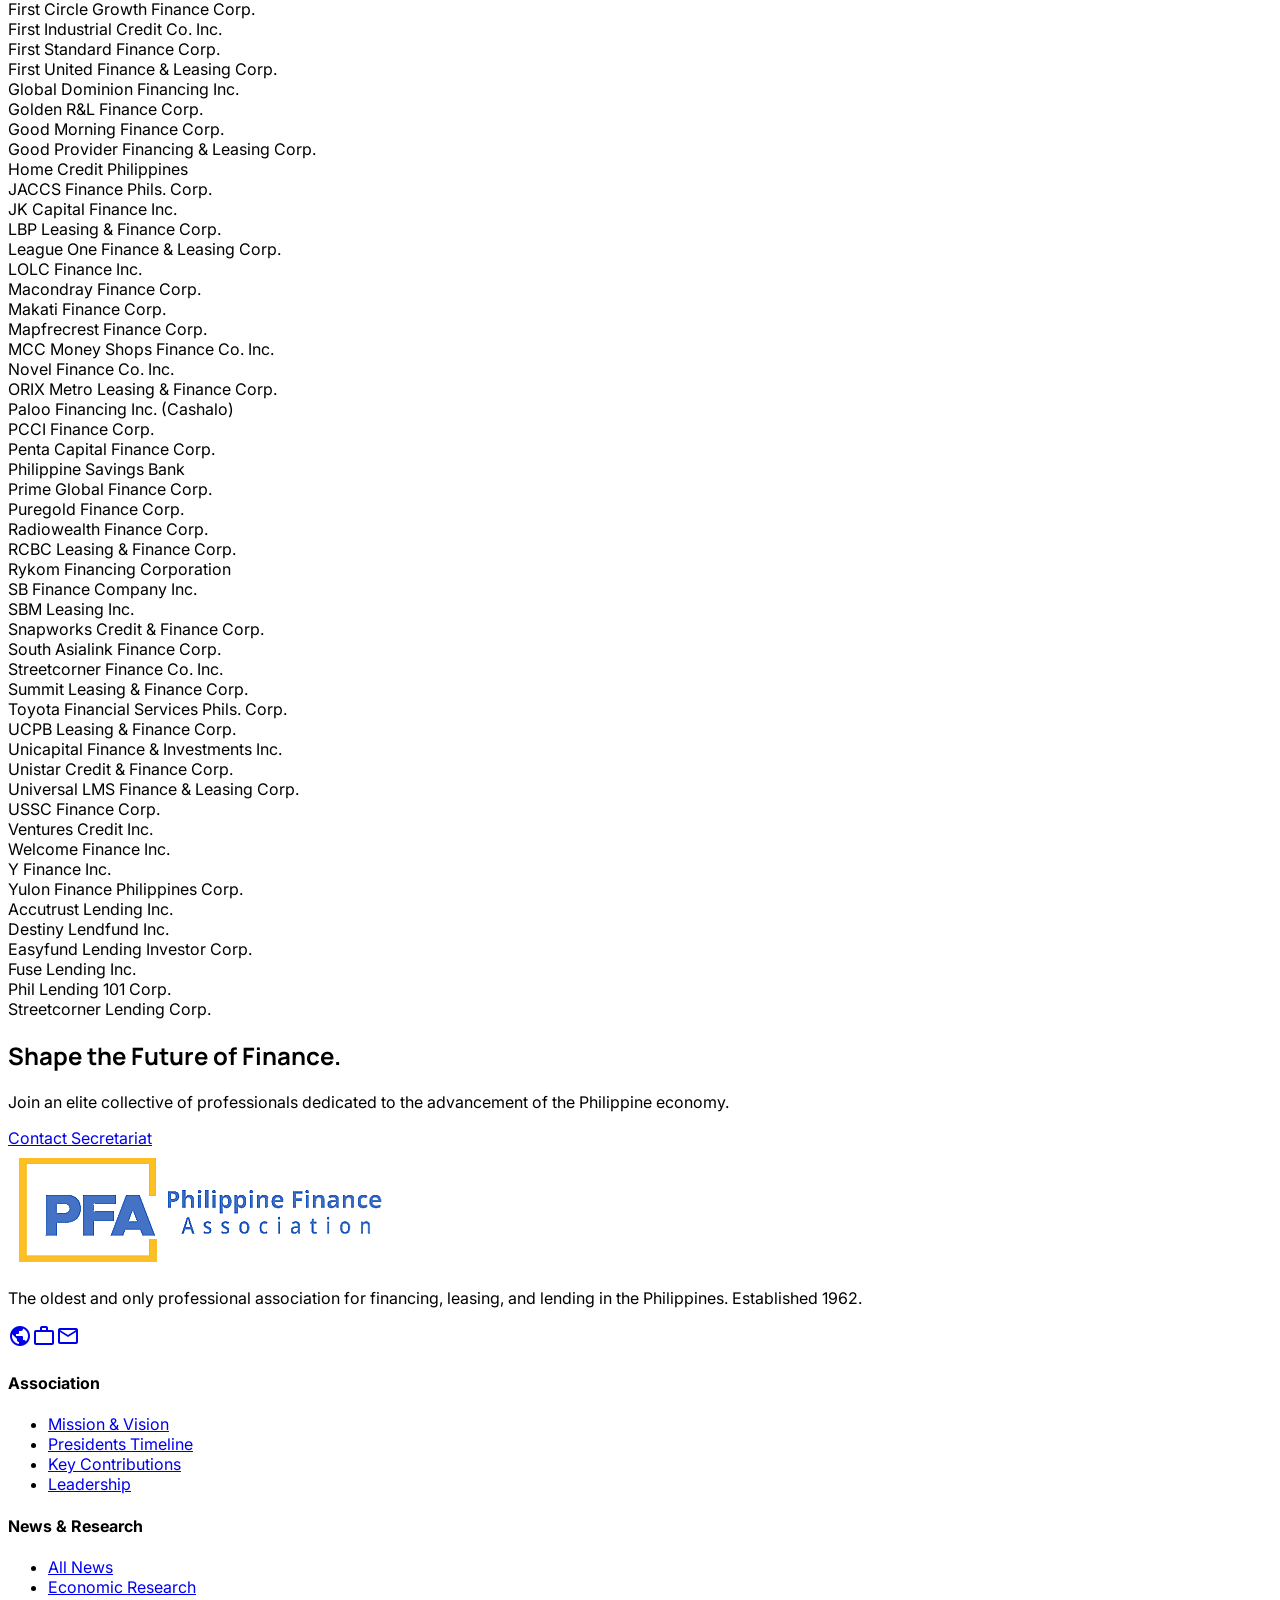
==== commit 2e68b887: "add info" ====
--- a/about.html
+++ b/about.html
@@ -395,7 +395,7 @@
                         <h2 class="text-4xl md:text-5xl font-headline font-bold text-primary mb-2">Carlo Enrico B. Lazatin</h2>
                         <p class="text-on-secondary-container font-headline uppercase tracking-widest text-xs mb-8">President, Philippine Finance Association · 2022–Present</p>
                         <div class="space-y-4 text-on-surface-variant leading-relaxed">
-                            <p>Carlo Enrico B. Lazatin is a finance leader with extensive experience in lending, financial services, and organizational leadership. As President of the Philippine Finance Association (PFA) and DES Financing Corporation, he plays a key role in advancing industry standards, driving financial inclusion, and strengthening the country's financing ecosystem.</p>
+                            <p>Carlo Enrico B. Lazatin is a finance leader with extensive experience in lending, financial services, and organizational leadership. As President of the Philippine Finance Association (PFA), FINEX and DES Financing Corporation, he plays a key role in advancing industry standards, driving financial inclusion, and strengthening the country's financing ecosystem.</p>
                             <p>He is recognized for his strategic approach to sustainable growth, governance, and innovation in the financing sector, balancing operational excellence with long-term value creation.</p>
 
                             <!-- <div class="pt-2">
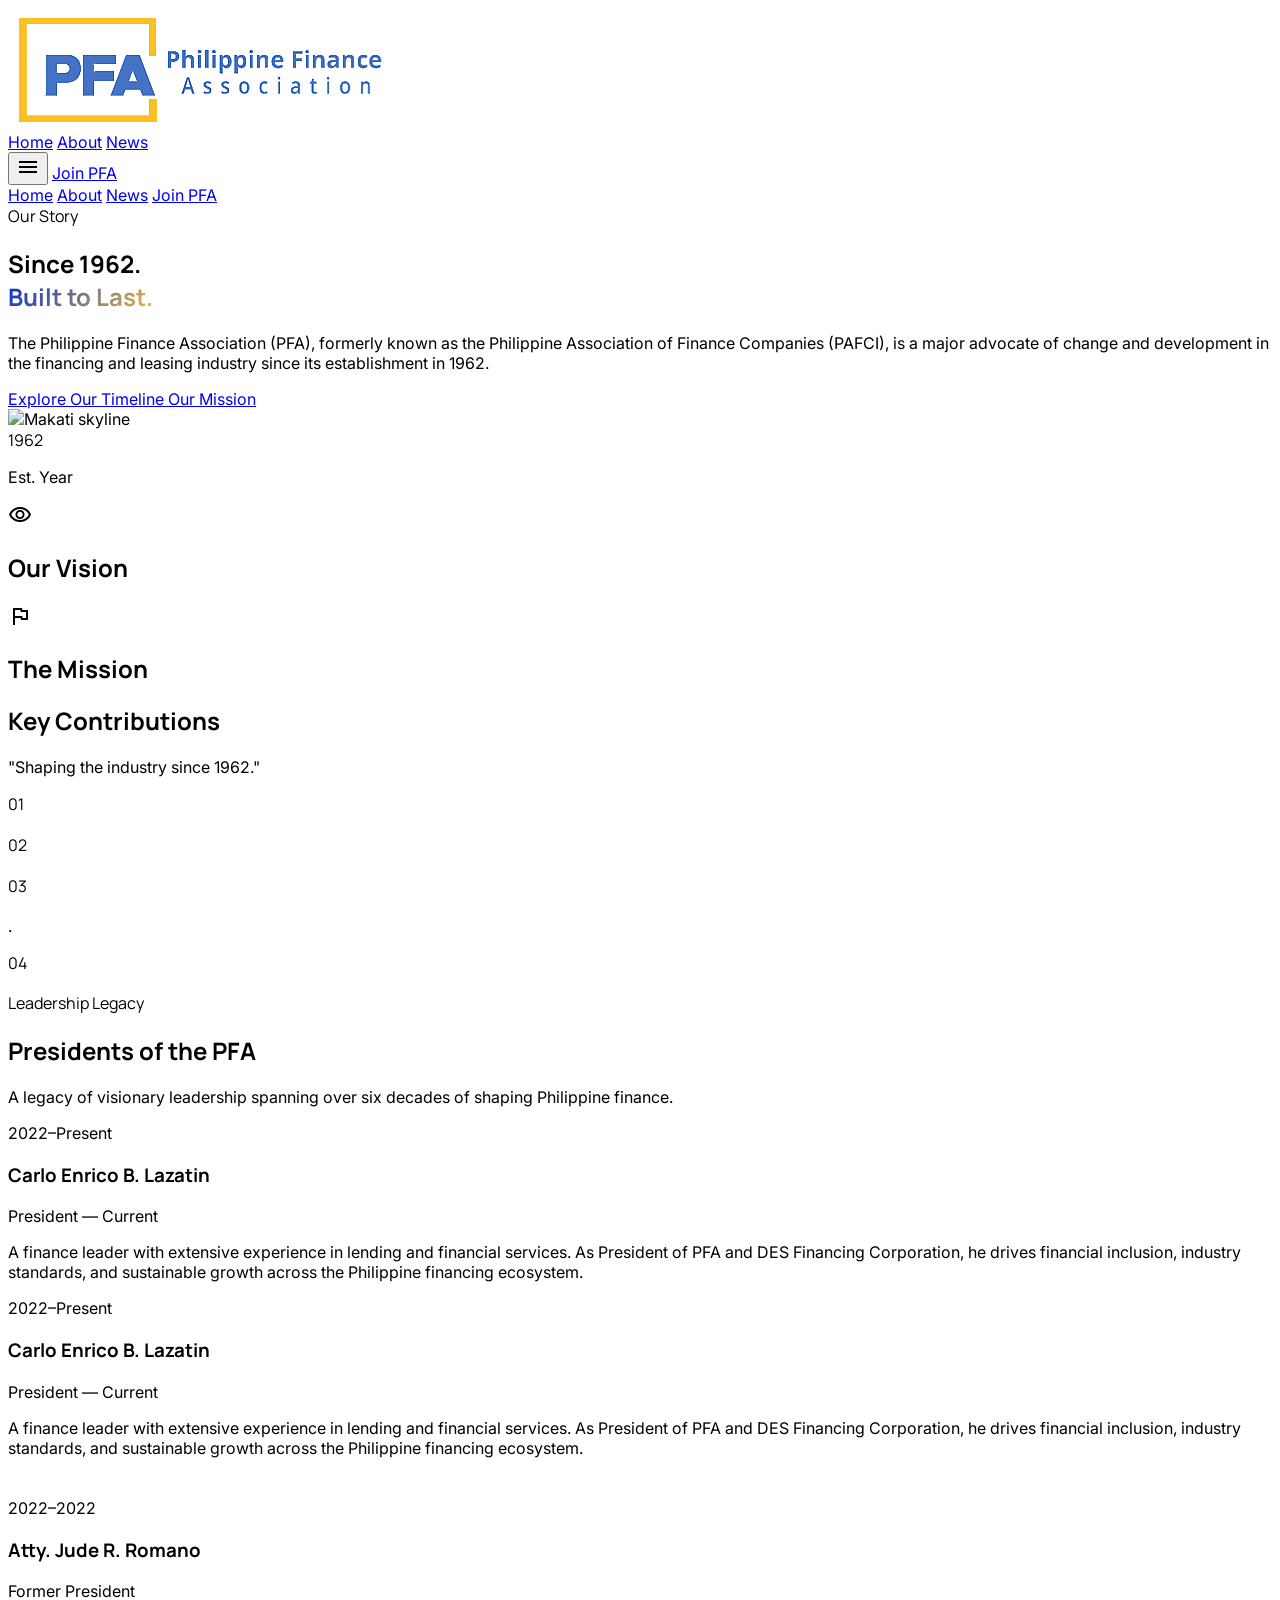
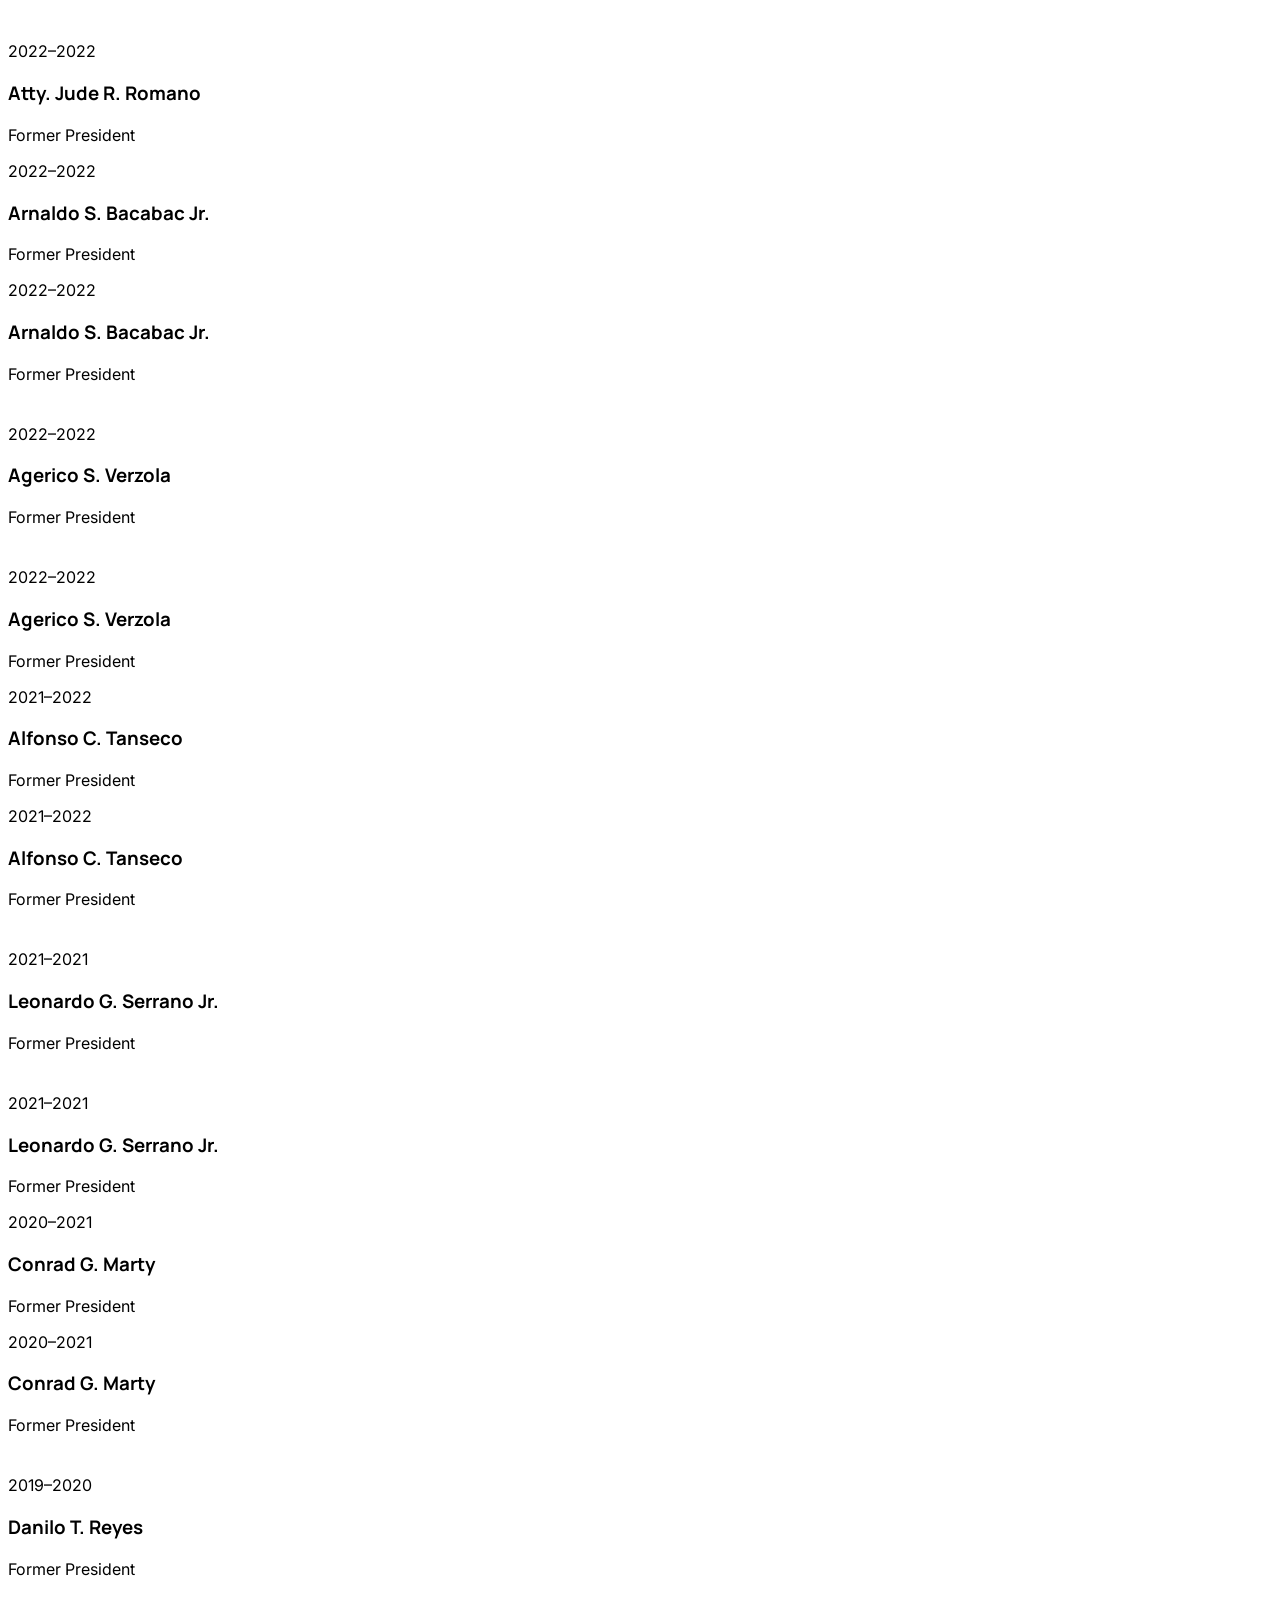
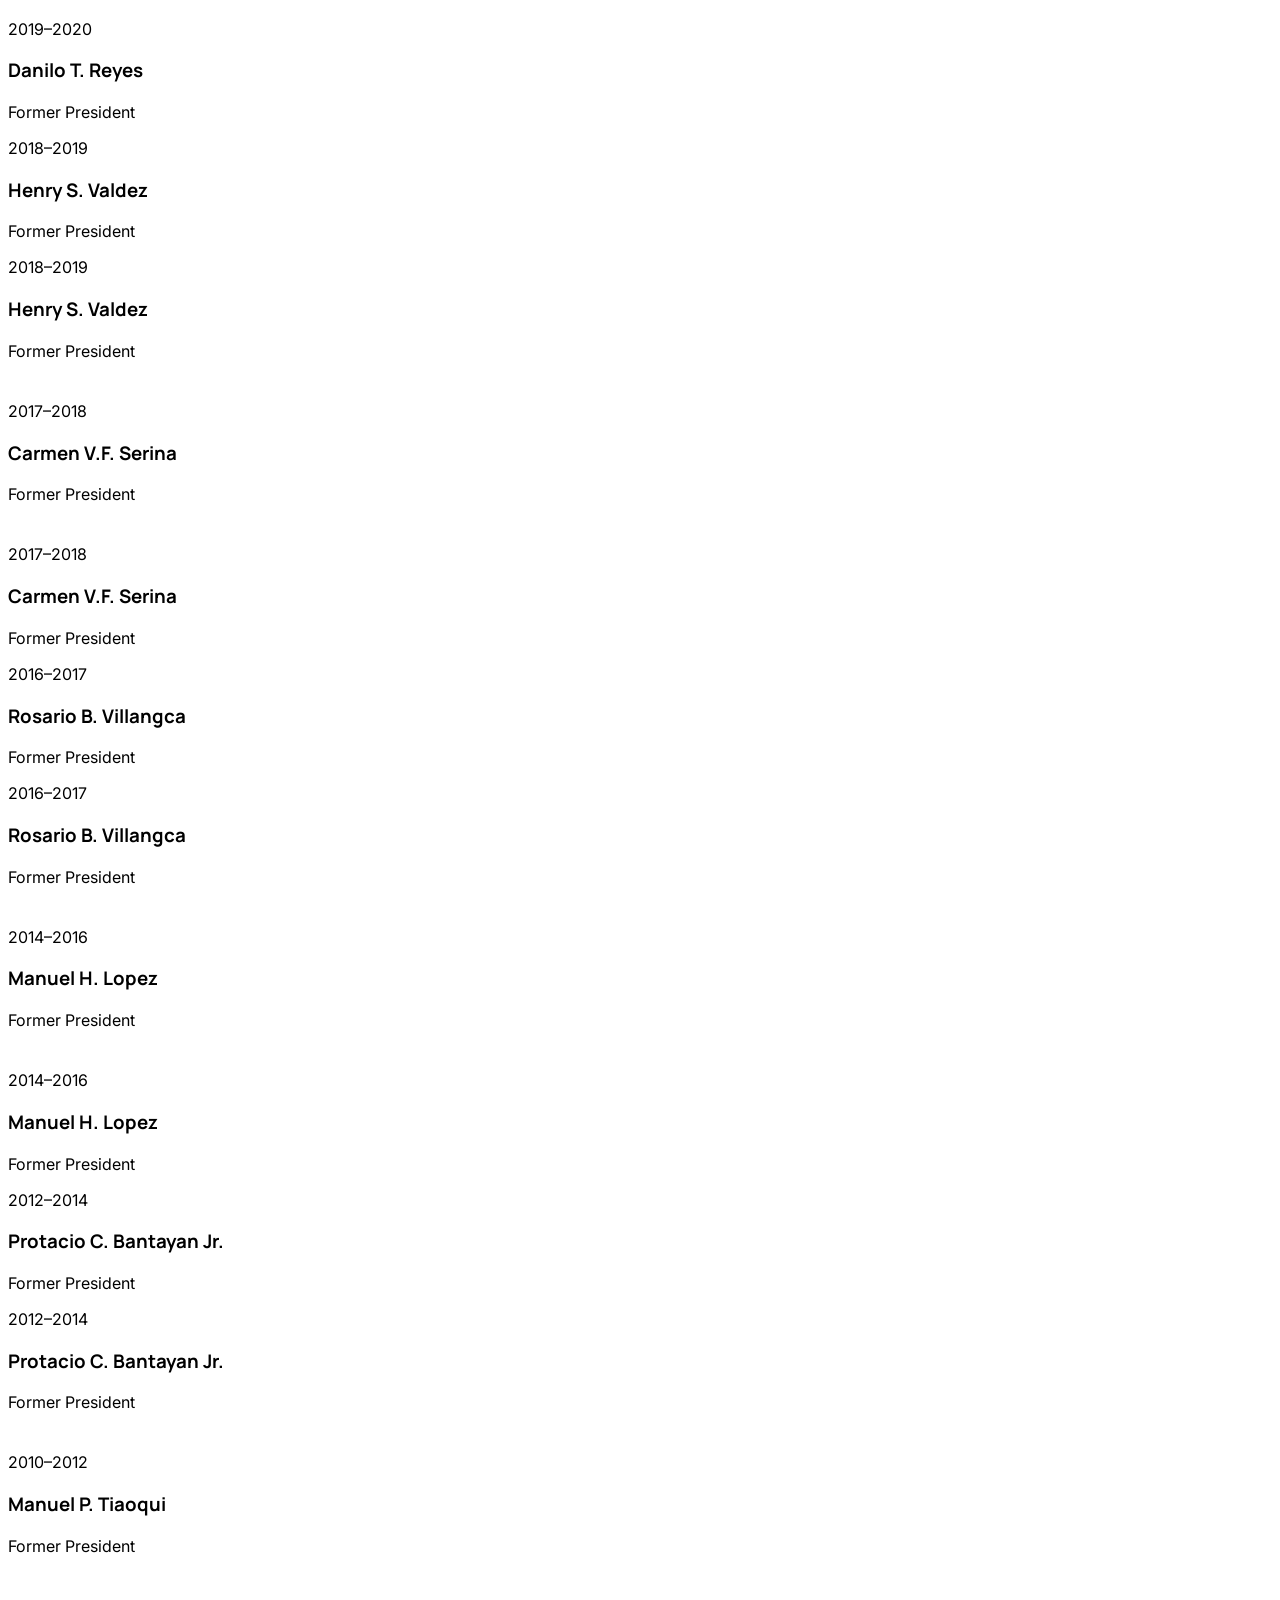
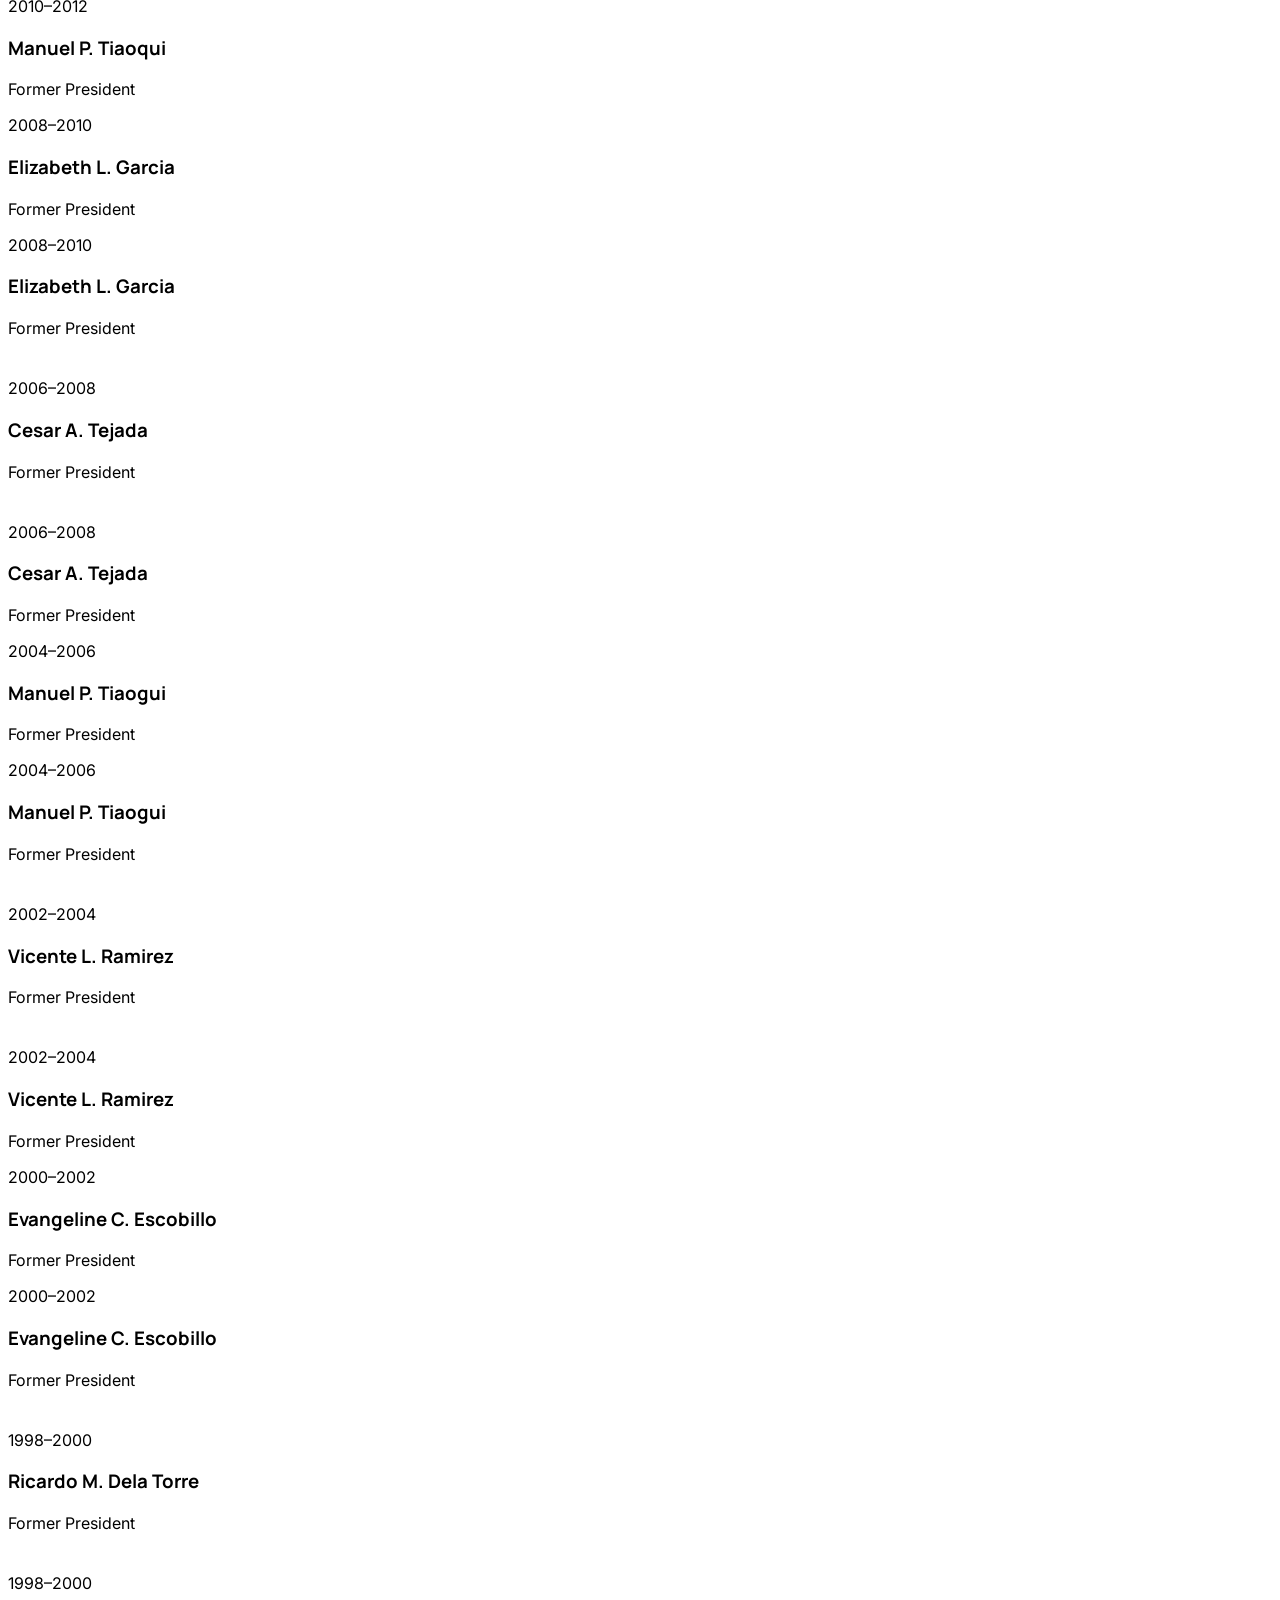
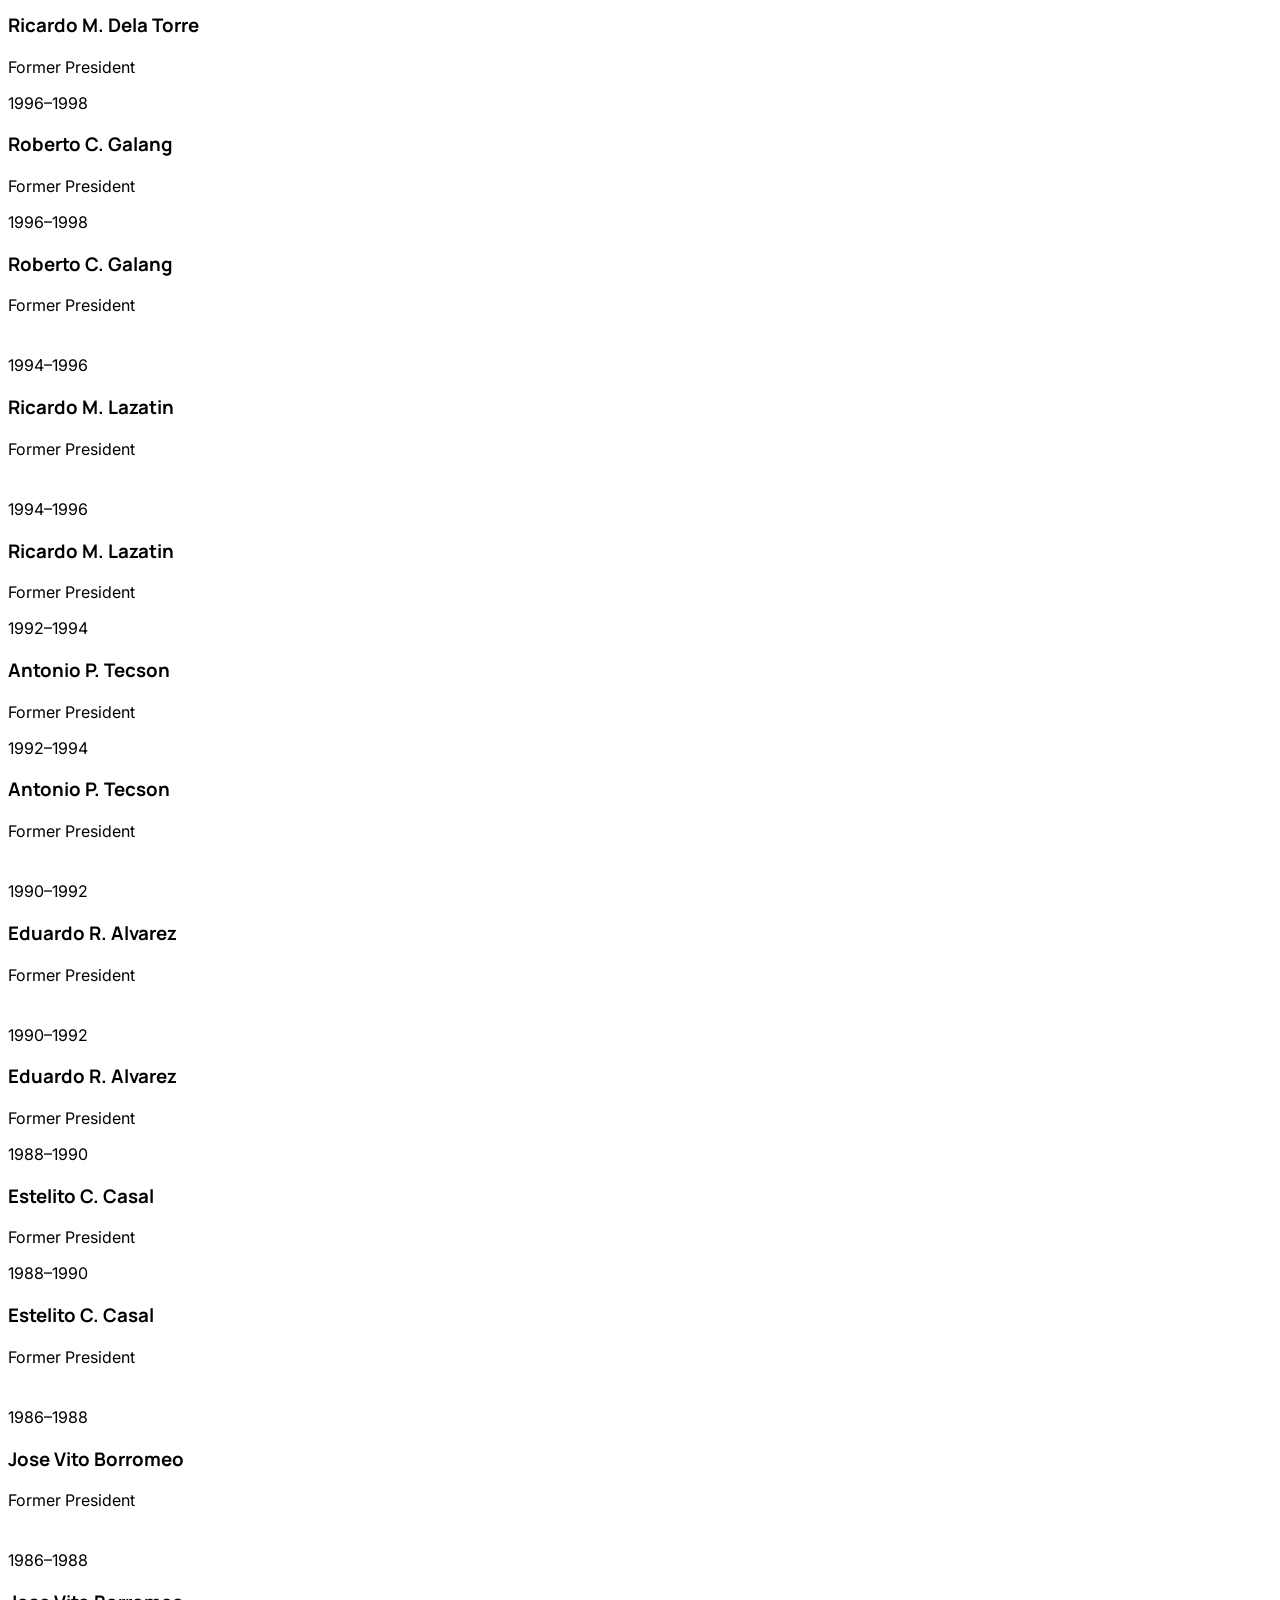
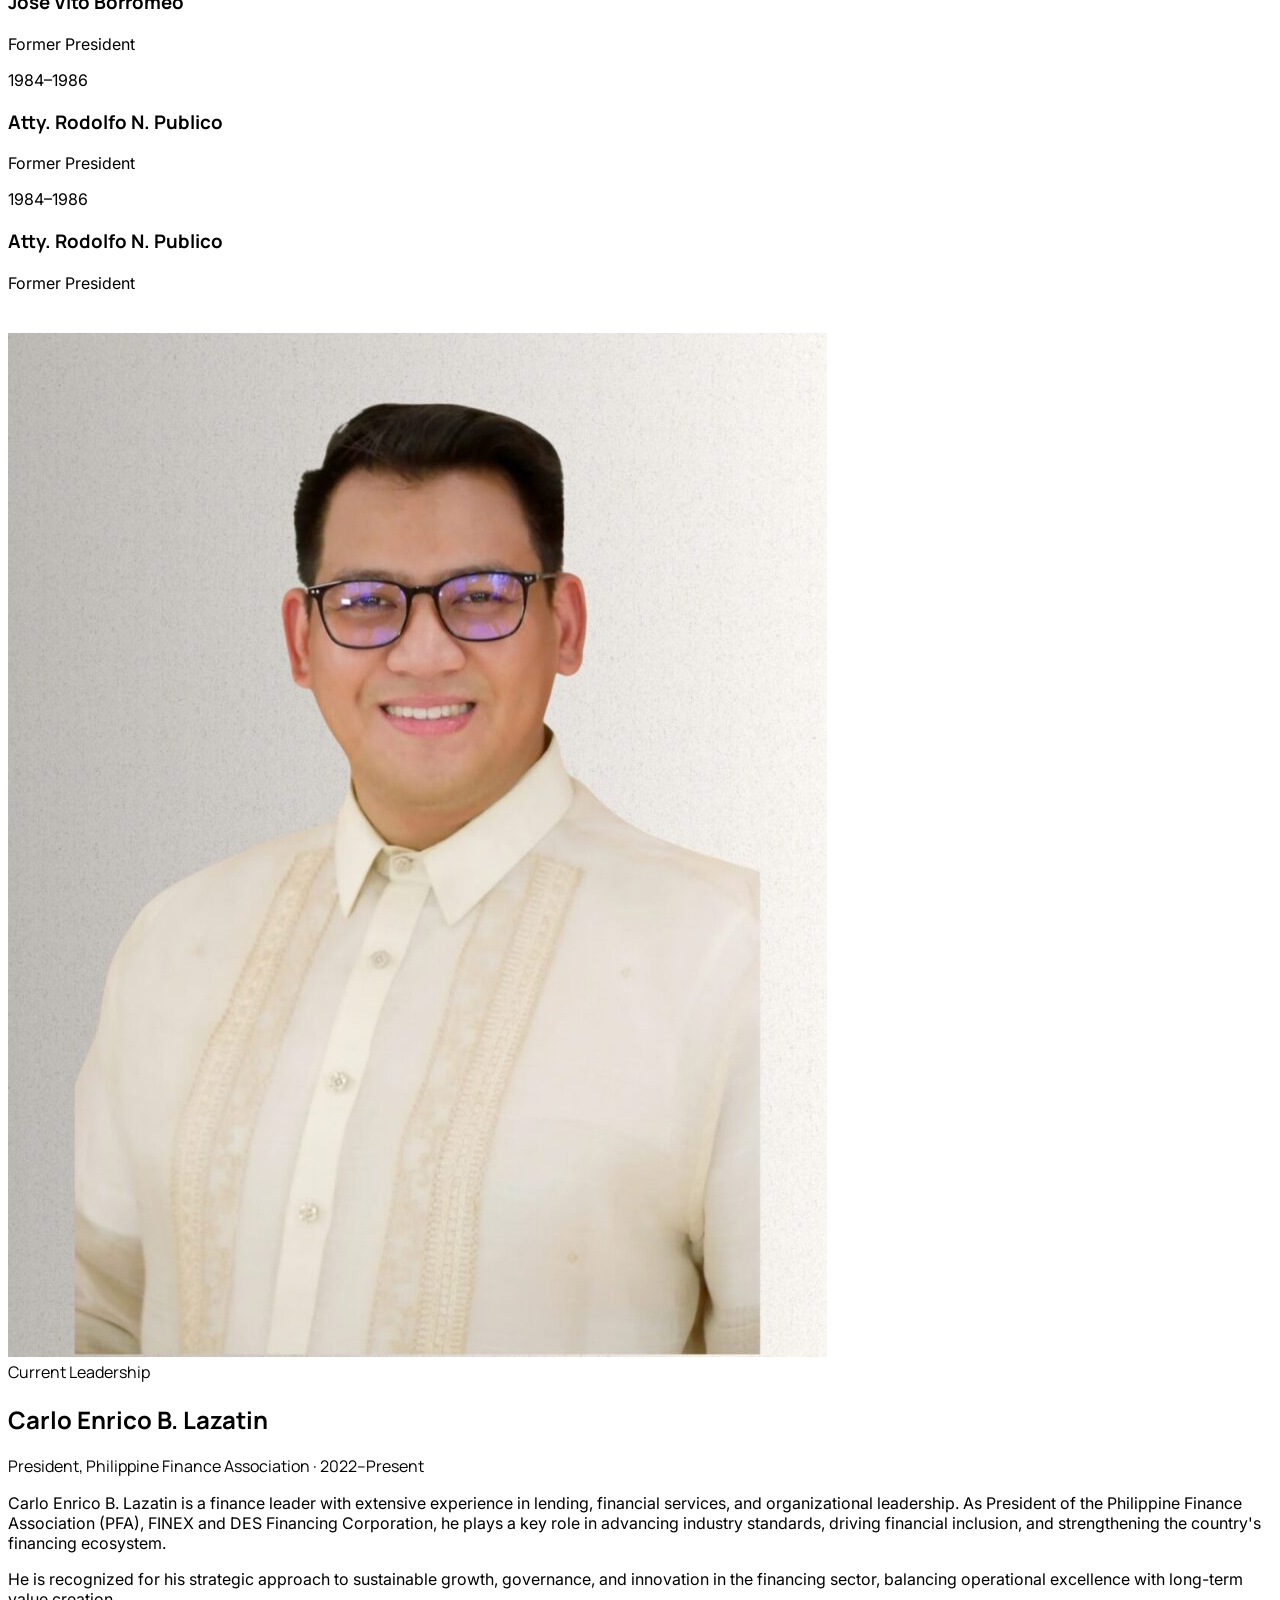
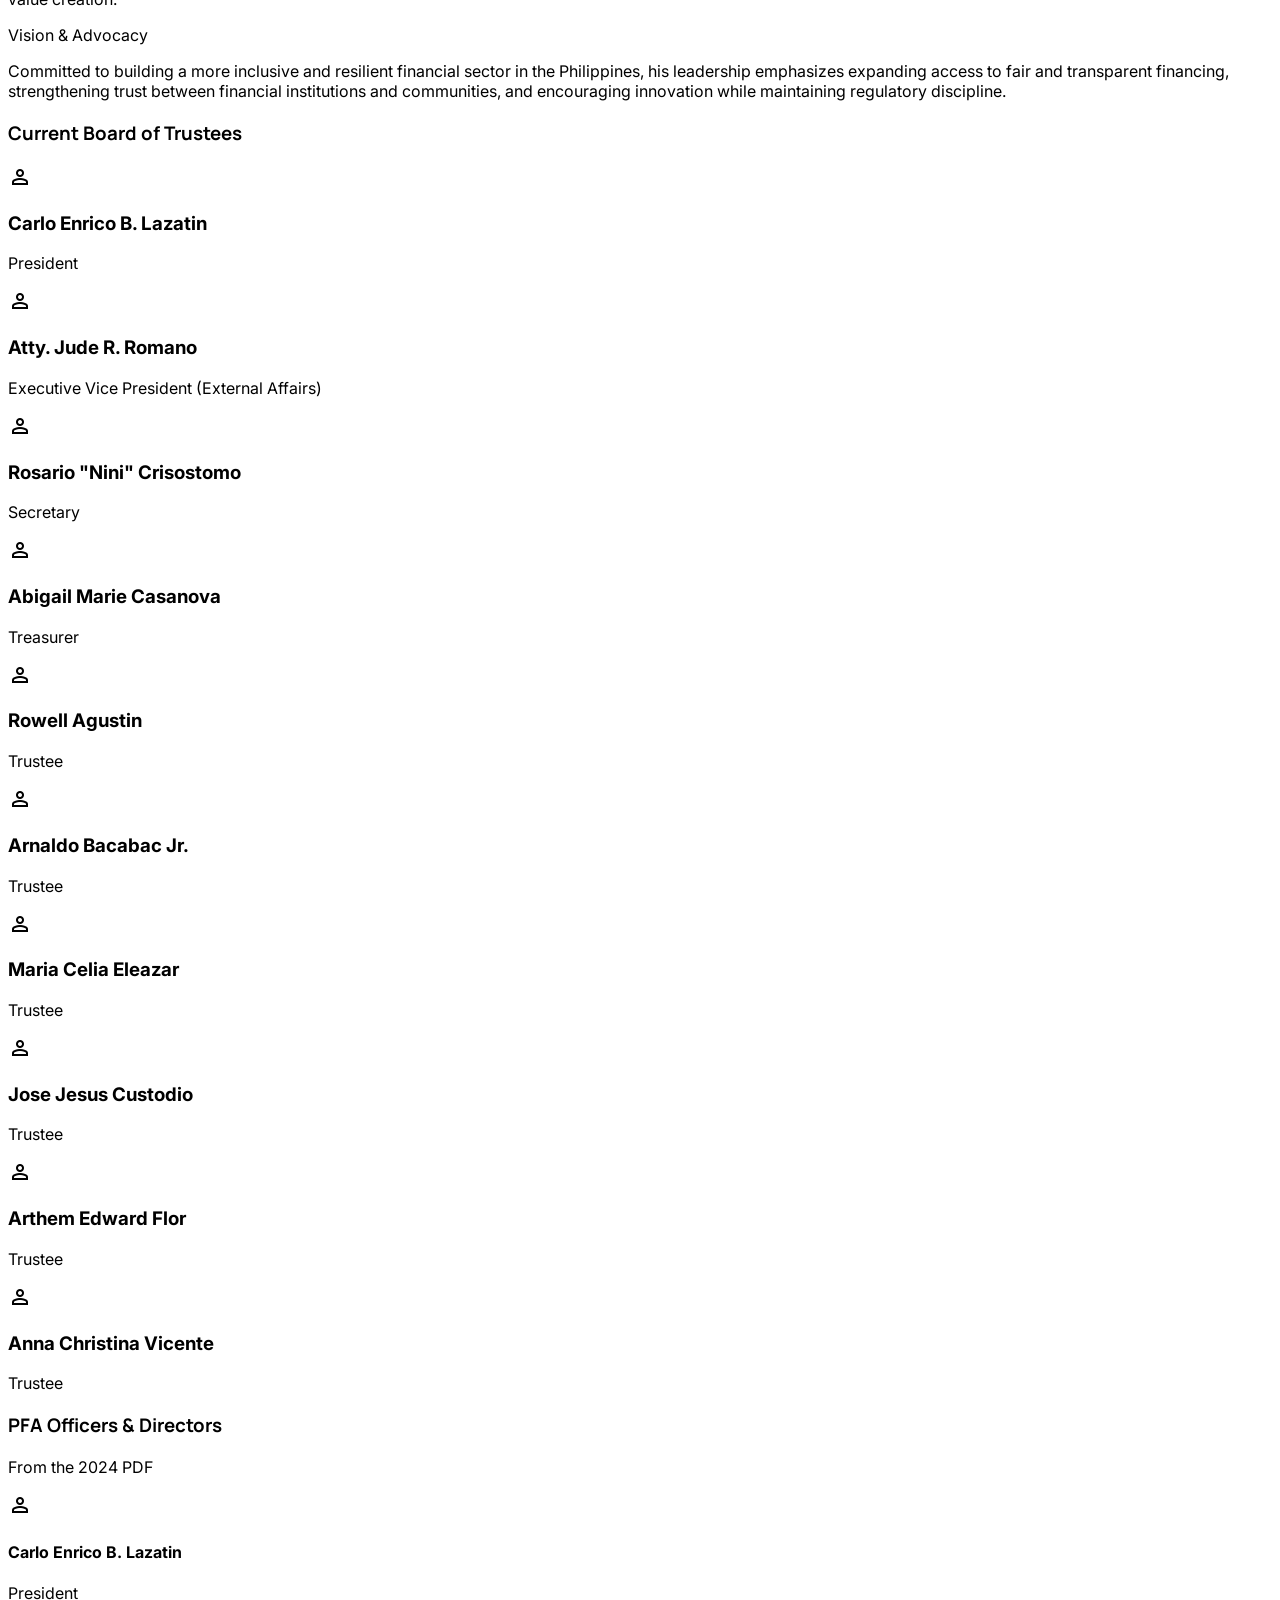
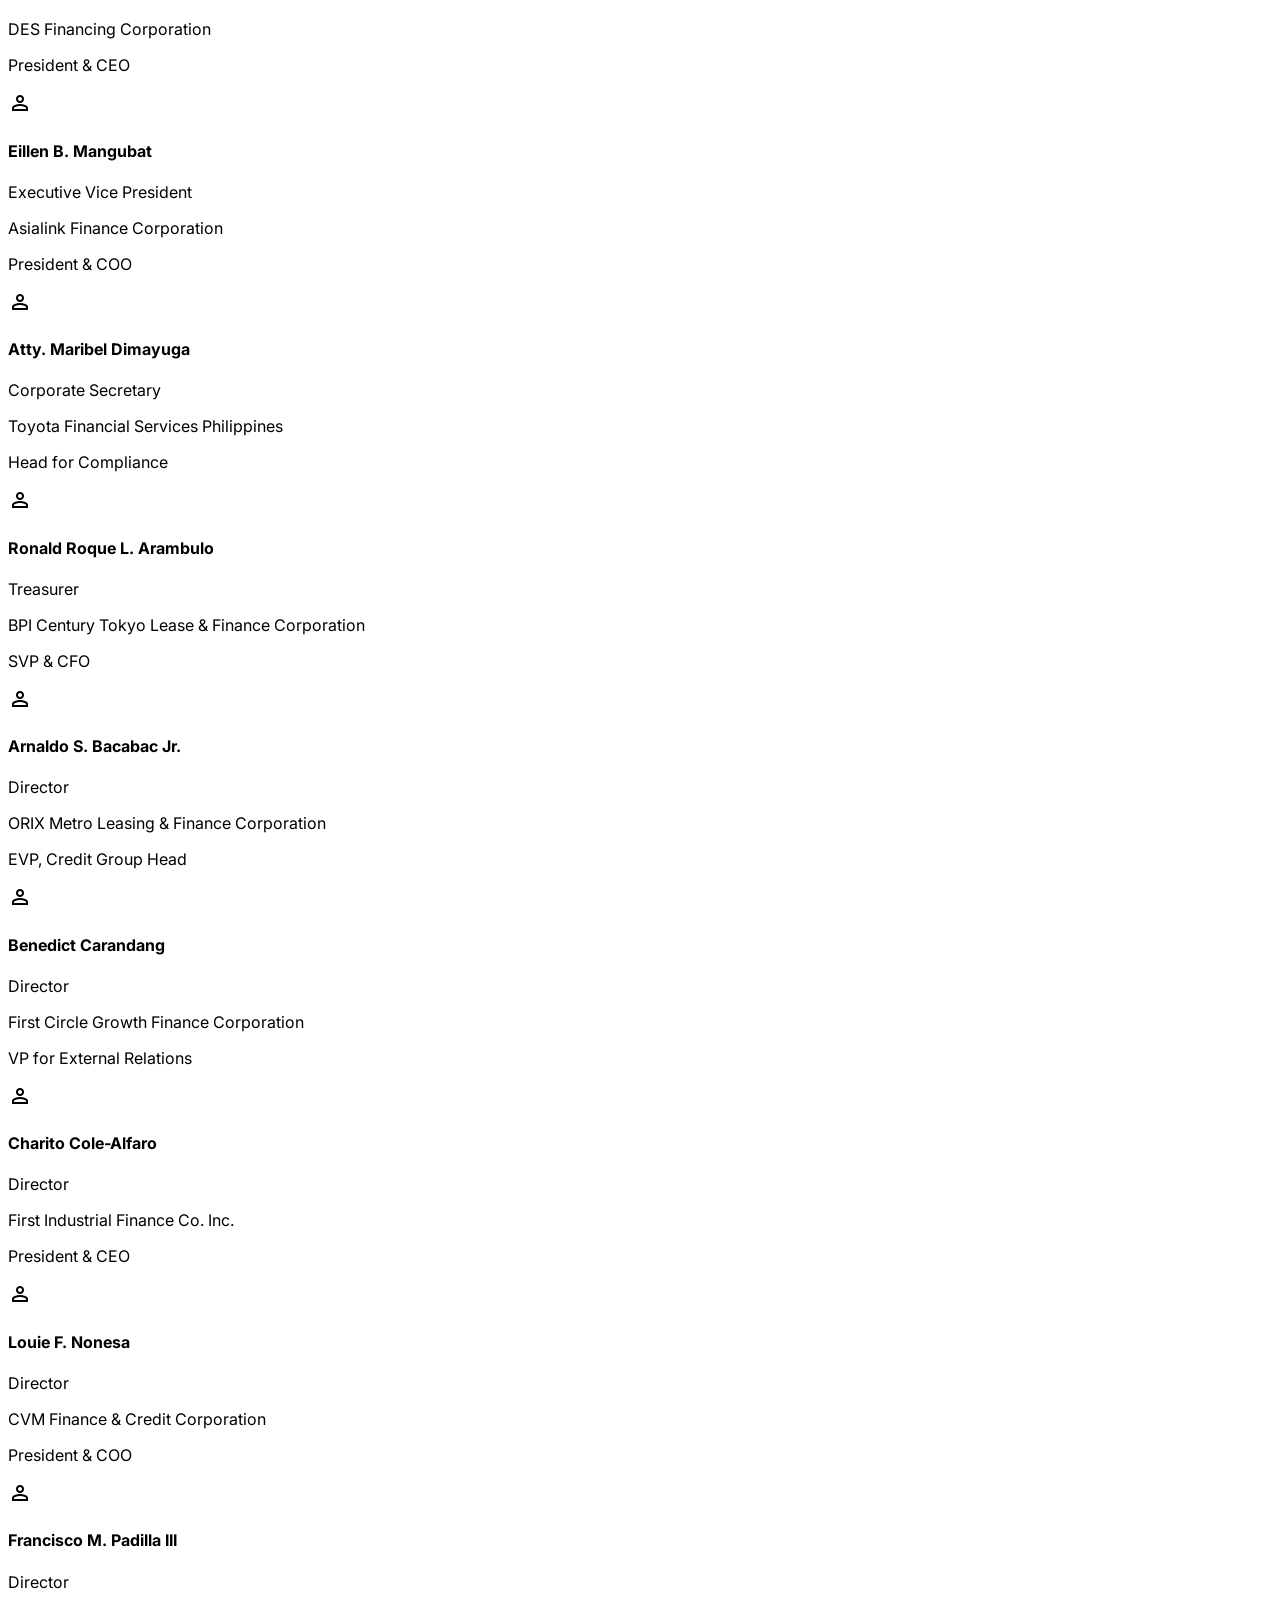
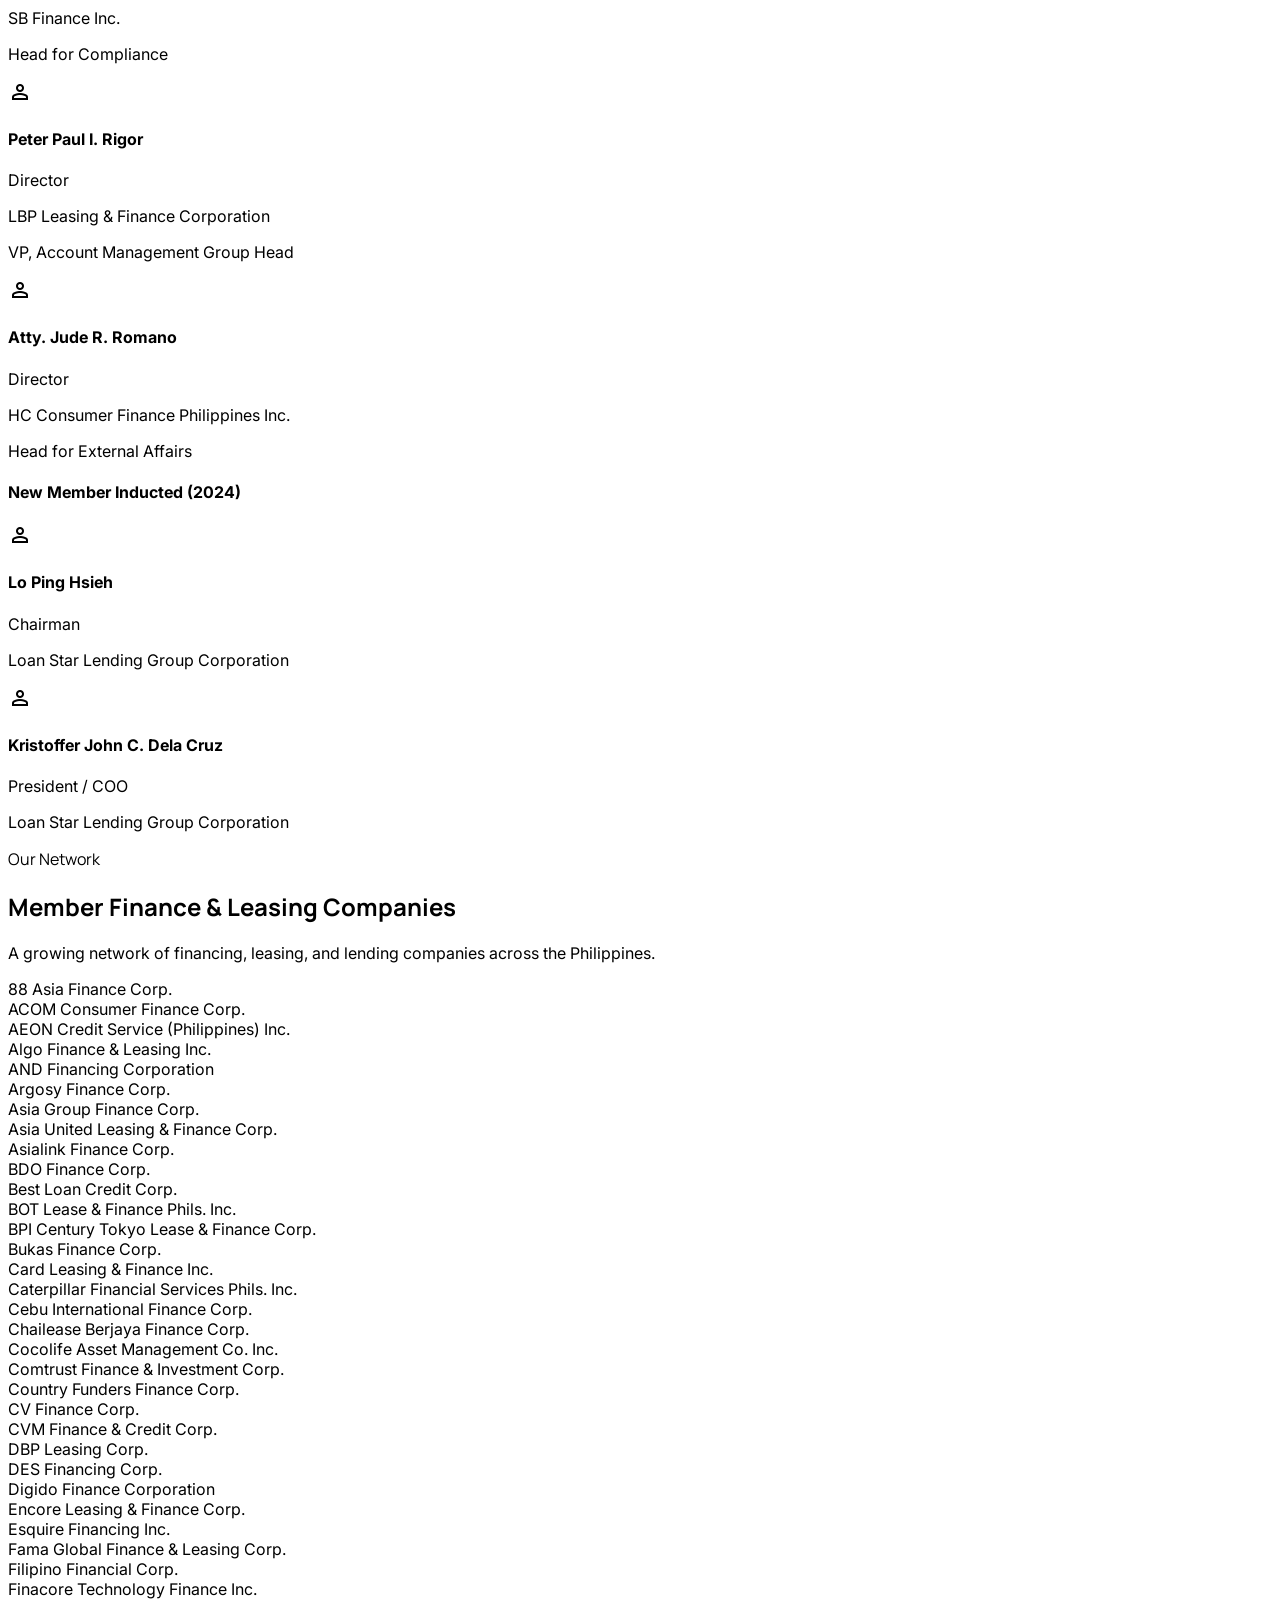
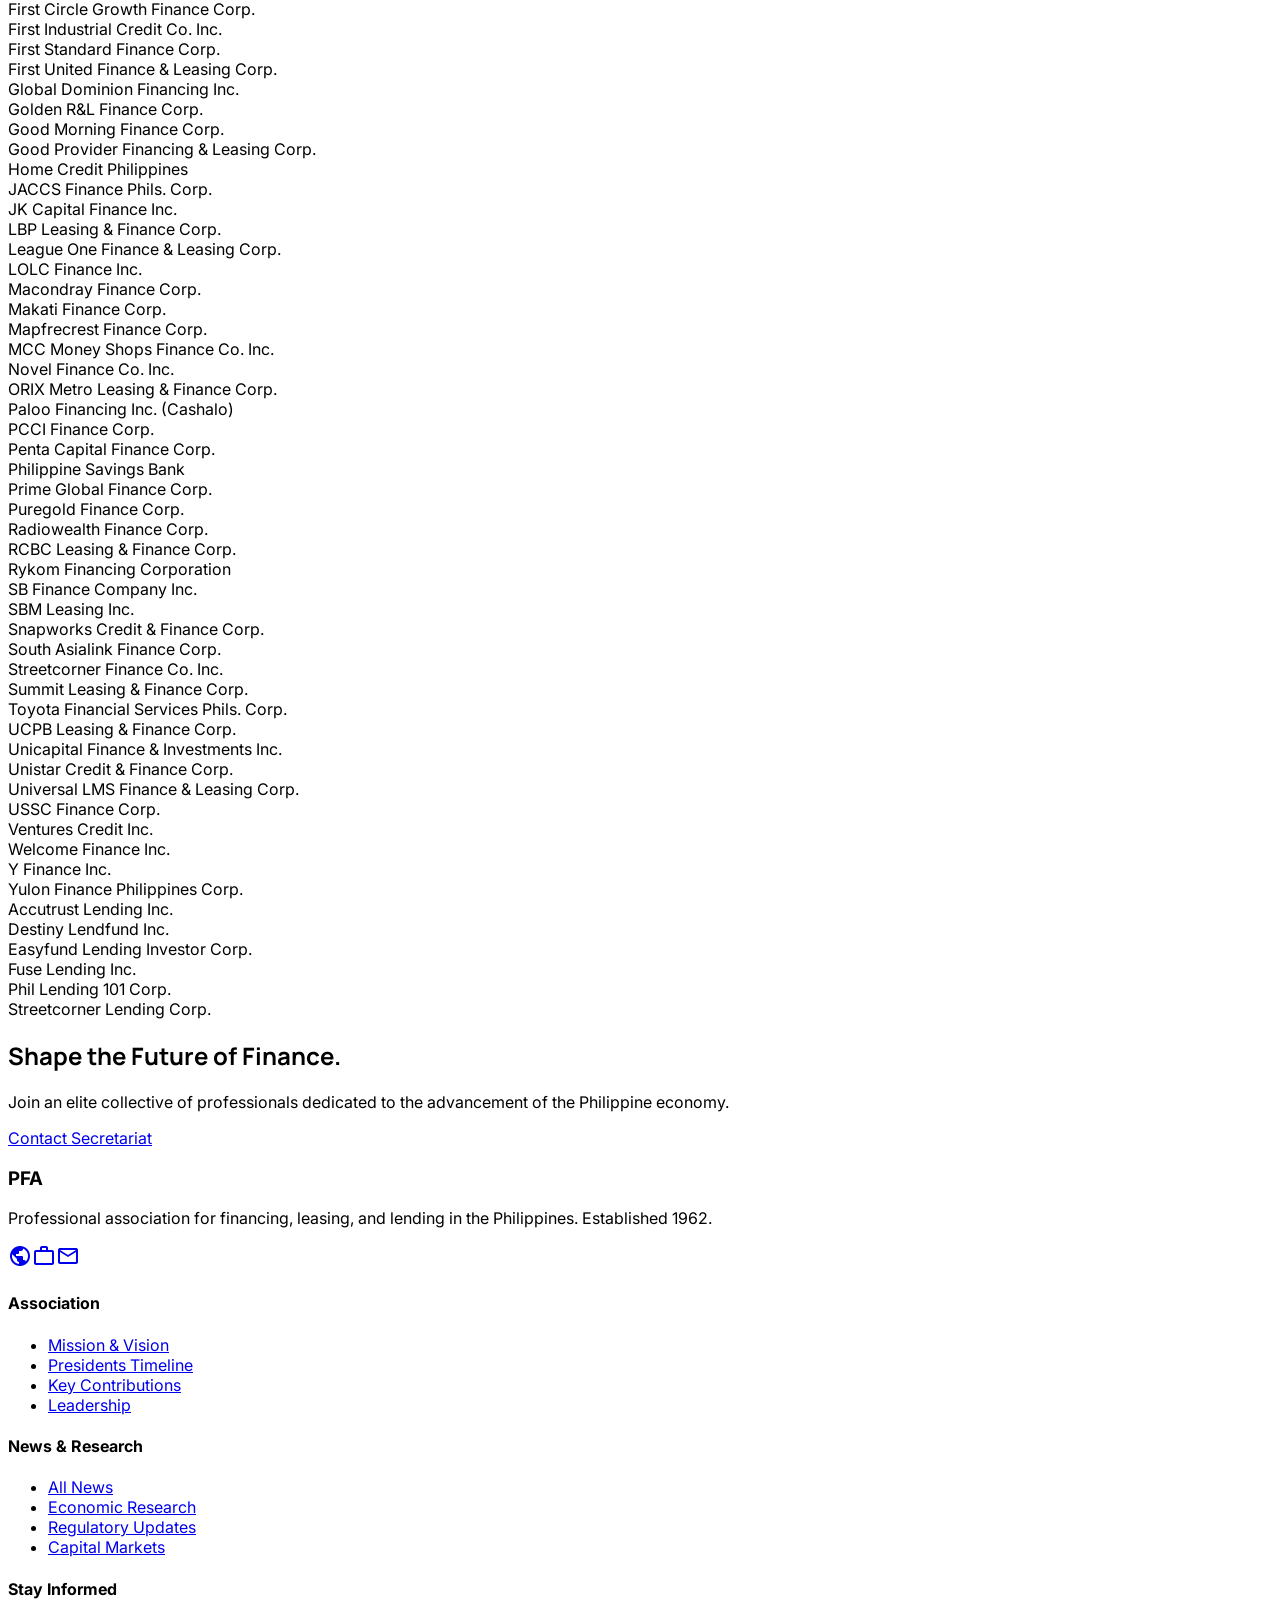
==== commit 3afc1830: "adjust space and footer logo" ====
--- a/about.html
+++ b/about.html
@@ -590,7 +590,7 @@
     <footer class="bg-primary text-white py-20 mt-20">
         <div class="max-w-7xl mx-auto px-8">
             <div class="grid grid-cols-1 md:grid-cols-12 gap-12 mb-16">
-                <div class="md:col-span-4"><img src="images/pfa.png" alt="PFA Logo" class="h-12 w-auto mb-6" /><p class="text-slate-400 text-sm leading-relaxed max-w-xs">The oldest and only professional association for financing, leasing, and lending in the Philippines. Established 1962.</p><div class="flex gap-4 mt-6"><a href="#" aria-label="Facebook" class="w-9 h-9 rounded-full bg-white/10 flex items-center justify-center hover:bg-amber-400 hover:text-primary transition-colors"><span class="material-symbols-outlined text-sm">public</span></a><a href="#" aria-label="LinkedIn" class="w-9 h-9 rounded-full bg-white/10 flex items-center justify-center hover:bg-amber-400 hover:text-primary transition-colors"><span class="material-symbols-outlined text-sm">work</span></a><a href="#" aria-label="Email" class="w-9 h-9 rounded-full bg-white/10 flex items-center justify-center hover:bg-amber-400 hover:text-primary transition-colors"><span class="material-symbols-outlined text-sm">mail</span></a></div></div>
+                <div class="md:col-span-4"><h3 class="text-amber-400 text-xl font-bold tracking-widest mb-6">PFA</h3><p class="text-slate-400 text-sm leading-relaxed max-w-xs">Professional association for financing, leasing, and lending in the Philippines. Established 1962.</p><div class="flex gap-4 mt-6"><a href="#" aria-label="Facebook" class="w-9 h-9 rounded-full bg-white/10 flex items-center justify-center hover:bg-amber-400 hover:text-primary transition-colors"><span class="material-symbols-outlined text-sm">public</span></a><a href="#" aria-label="LinkedIn" class="w-9 h-9 rounded-full bg-white/10 flex items-center justify-center hover:bg-amber-400 hover:text-primary transition-colors"><span class="material-symbols-outlined text-sm">work</span></a><a href="#" aria-label="Email" class="w-9 h-9 rounded-full bg-white/10 flex items-center justify-center hover:bg-amber-400 hover:text-primary transition-colors"><span class="material-symbols-outlined text-sm">mail</span></a></div></div>
                 <div class="md:col-span-2"><h4 class="text-amber-400 text-xs font-bold uppercase tracking-widest mb-6">Association</h4><ul class="space-y-4 text-slate-400 text-sm"><li><a class="hover:text-amber-400 transition-colors" href="about.html#mission">Mission &amp; Vision</a></li><li><a class="hover:text-amber-400 transition-colors" href="about.html#timeline">Presidents Timeline</a></li><li><a class="hover:text-amber-400 transition-colors" href="about.html#contributions">Key Contributions</a></li><li><a class="hover:text-amber-400 transition-colors" href="about.html">Leadership</a></li></ul></div>
                 <div class="md:col-span-2"><h4 class="text-amber-400 text-xs font-bold uppercase tracking-widest mb-6">News &amp; Research</h4><ul class="space-y-4 text-slate-400 text-sm"><li><a class="hover:text-amber-400 transition-colors" href="news.html">All News</a></li><li><a class="hover:text-amber-400 transition-colors" href="news.html?filter=Economic Research">Economic Research</a></li><li><a class="hover:text-amber-400 transition-colors" href="news.html?filter=Regulatory">Regulatory Updates</a></li><li><a class="hover:text-amber-400 transition-colors" href="news.html?filter=Capital Markets">Capital Markets</a></li></ul></div>
                 <div class="md:col-span-4"><h4 class="text-amber-400 text-xs font-bold uppercase tracking-widest mb-6">Stay Informed</h4><p class="text-slate-400 text-sm mb-4">Subscribe to our weekly economic digest and regulatory updates.</p><form class="flex gap-2" onsubmit="return false;"><input class="bg-white/5 border border-white/10 rounded-lg flex-1 text-sm text-white placeholder-slate-500 px-4 py-2.5 focus:outline-none focus:ring-1 focus:ring-amber-400" placeholder="Email Address" type="email" /><button class="bg-amber-400 text-primary font-bold px-4 py-2.5 rounded-lg text-sm hover:bg-amber-300 transition-colors">Join</button></form><p class="text-slate-500 text-xs mt-3">Secretariat: <a href="#" class="hover:text-amber-400 transition-colors"></a></p></div>
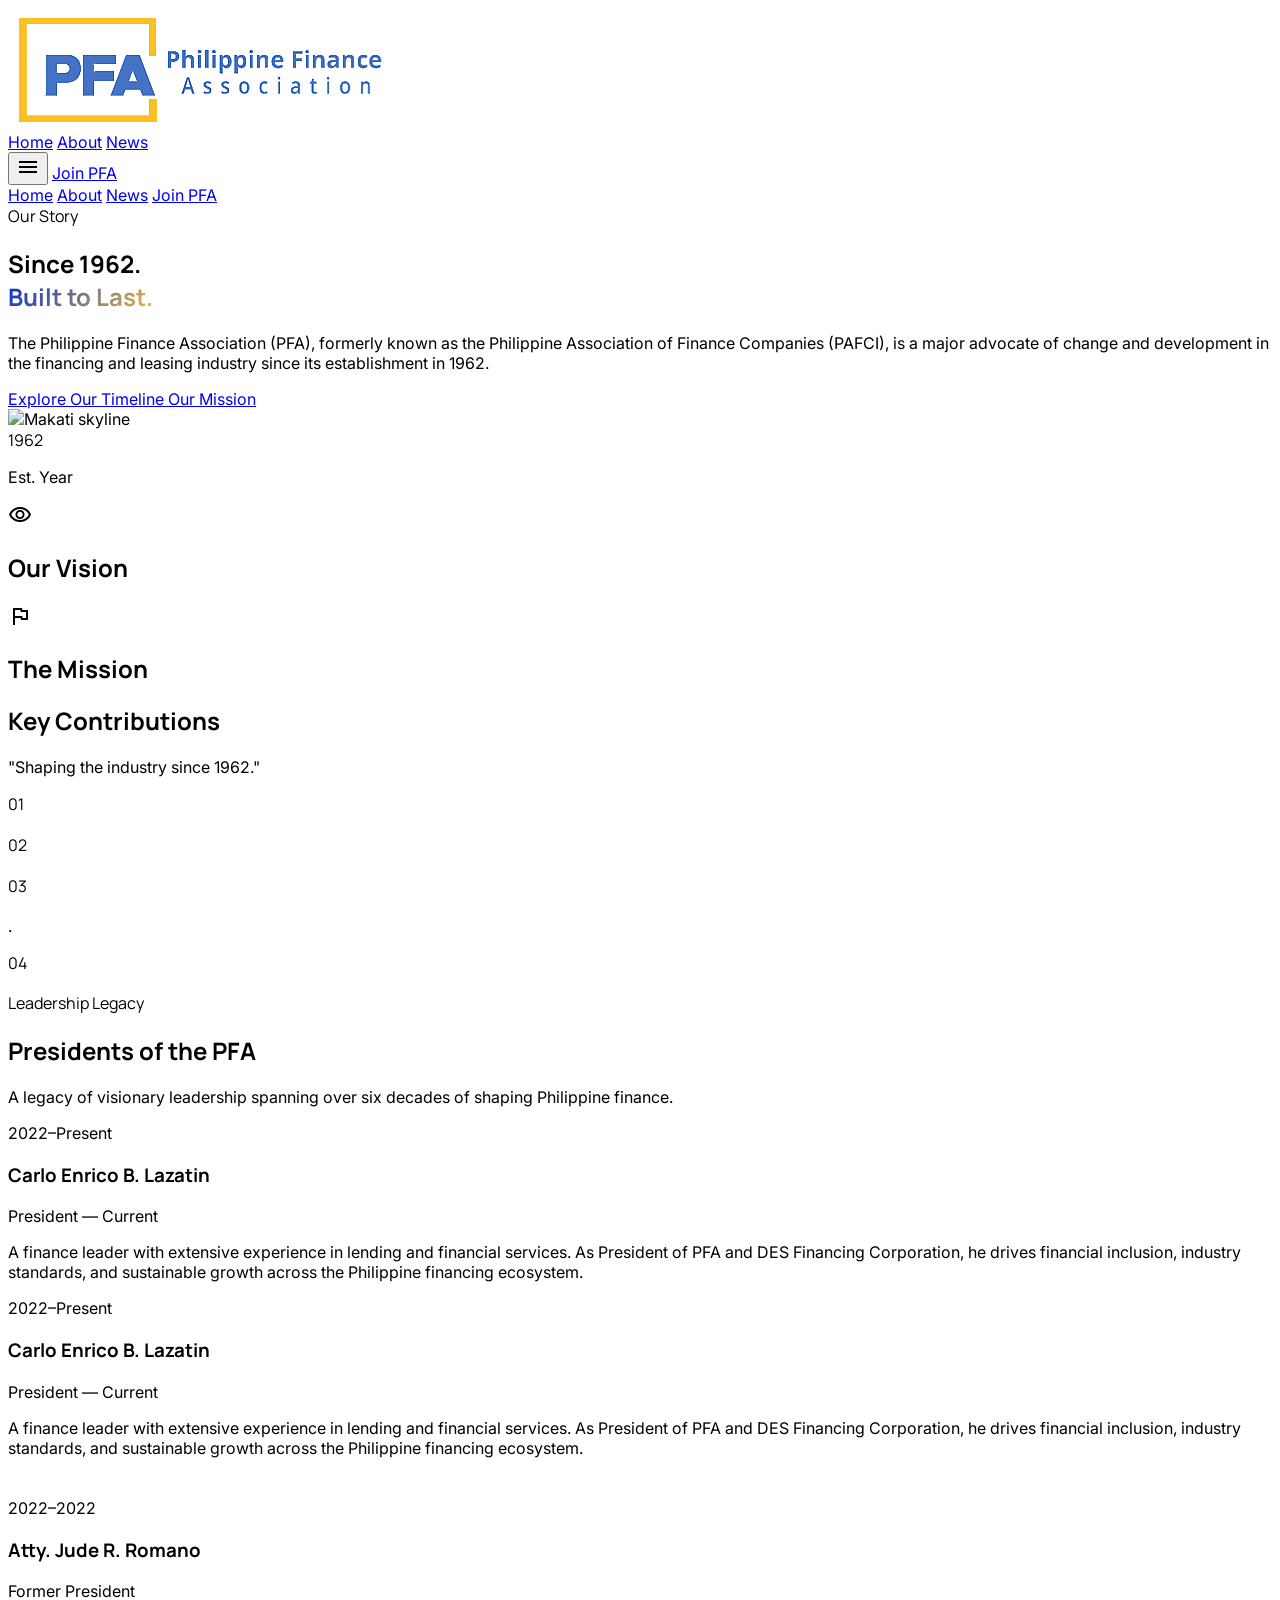
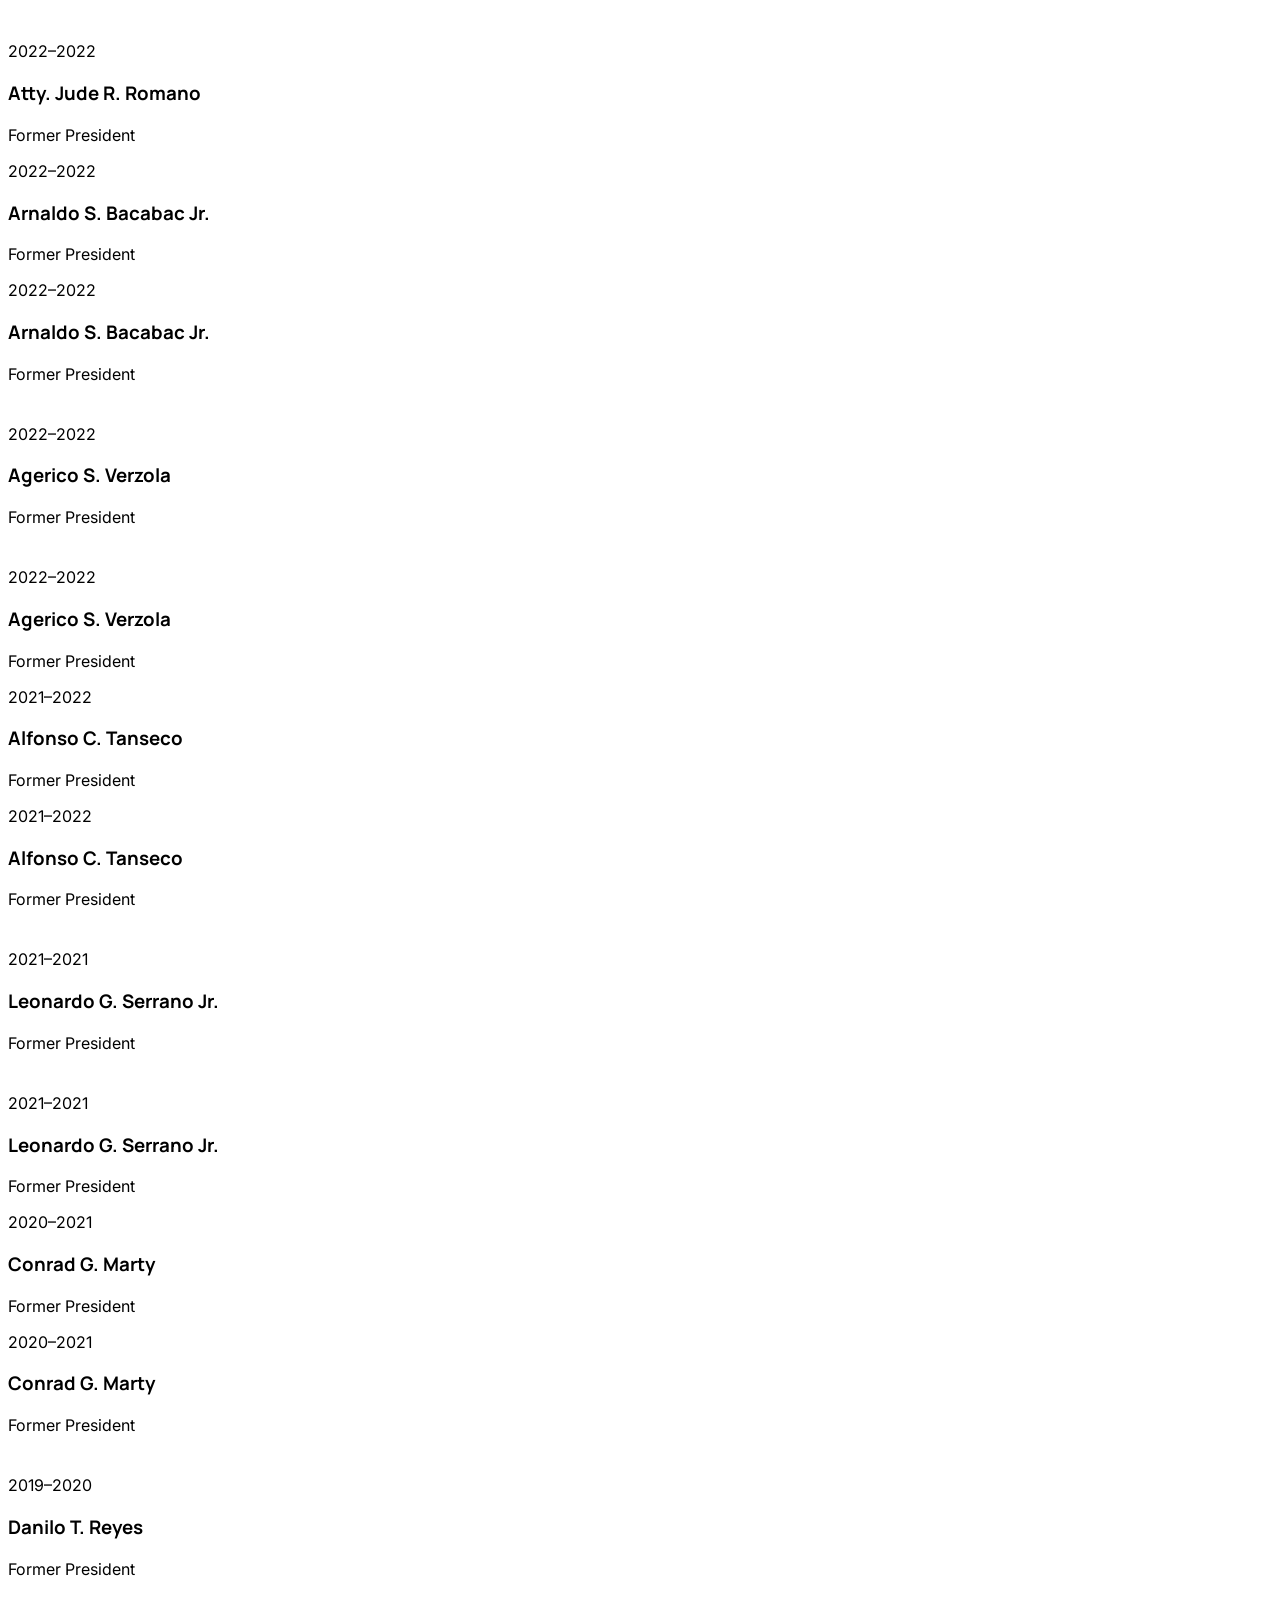
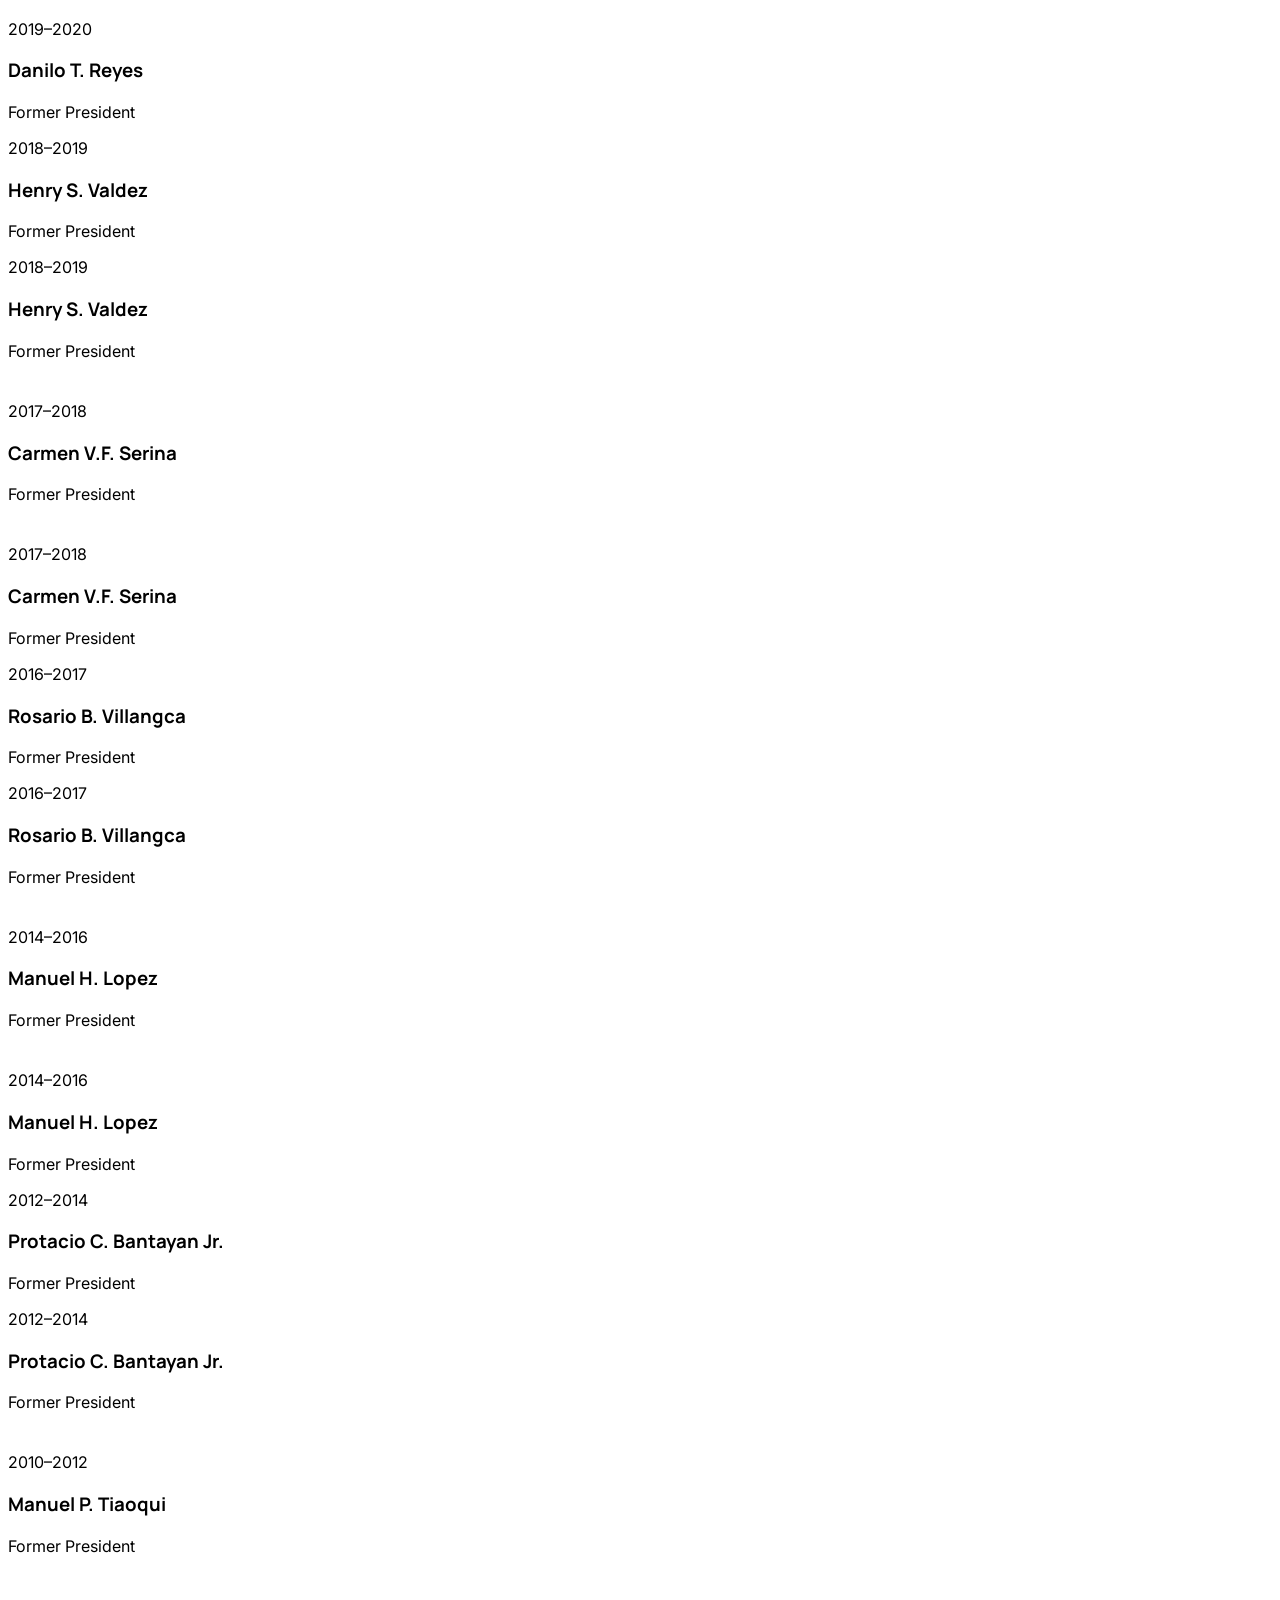
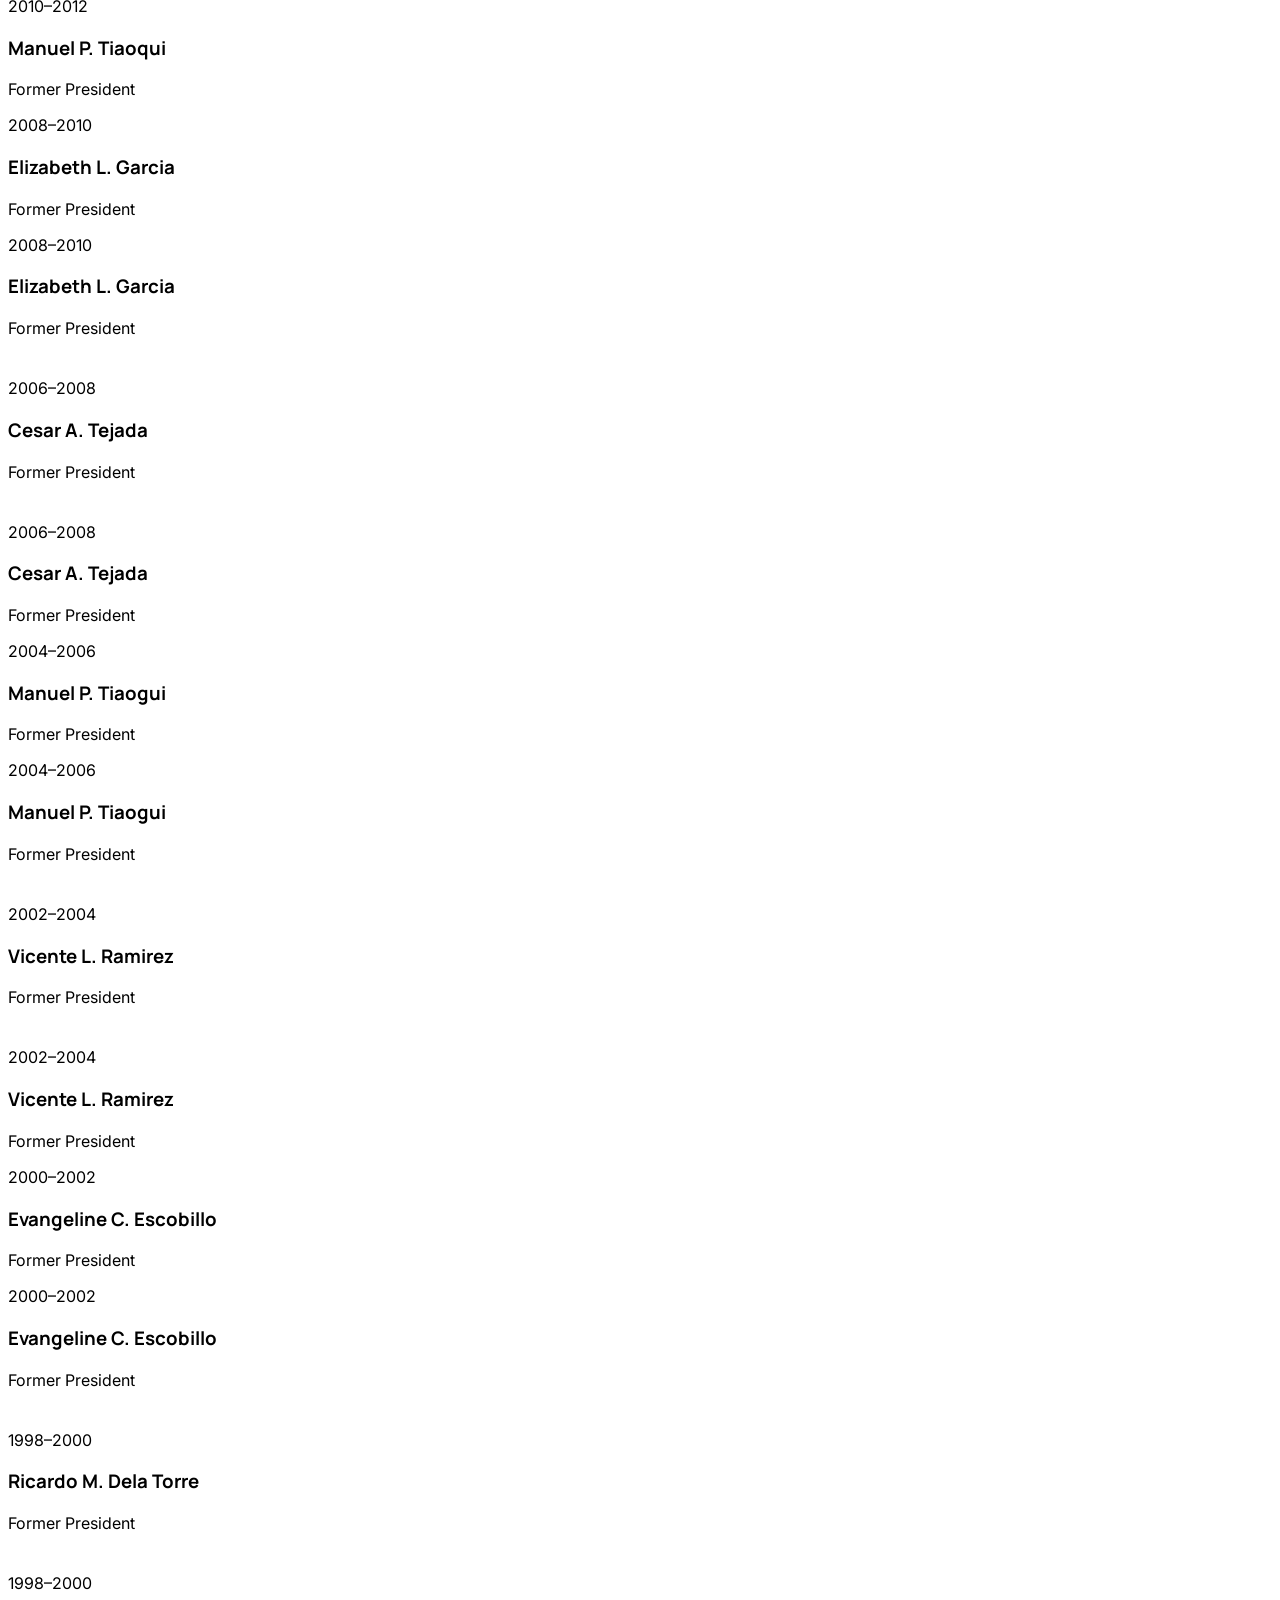
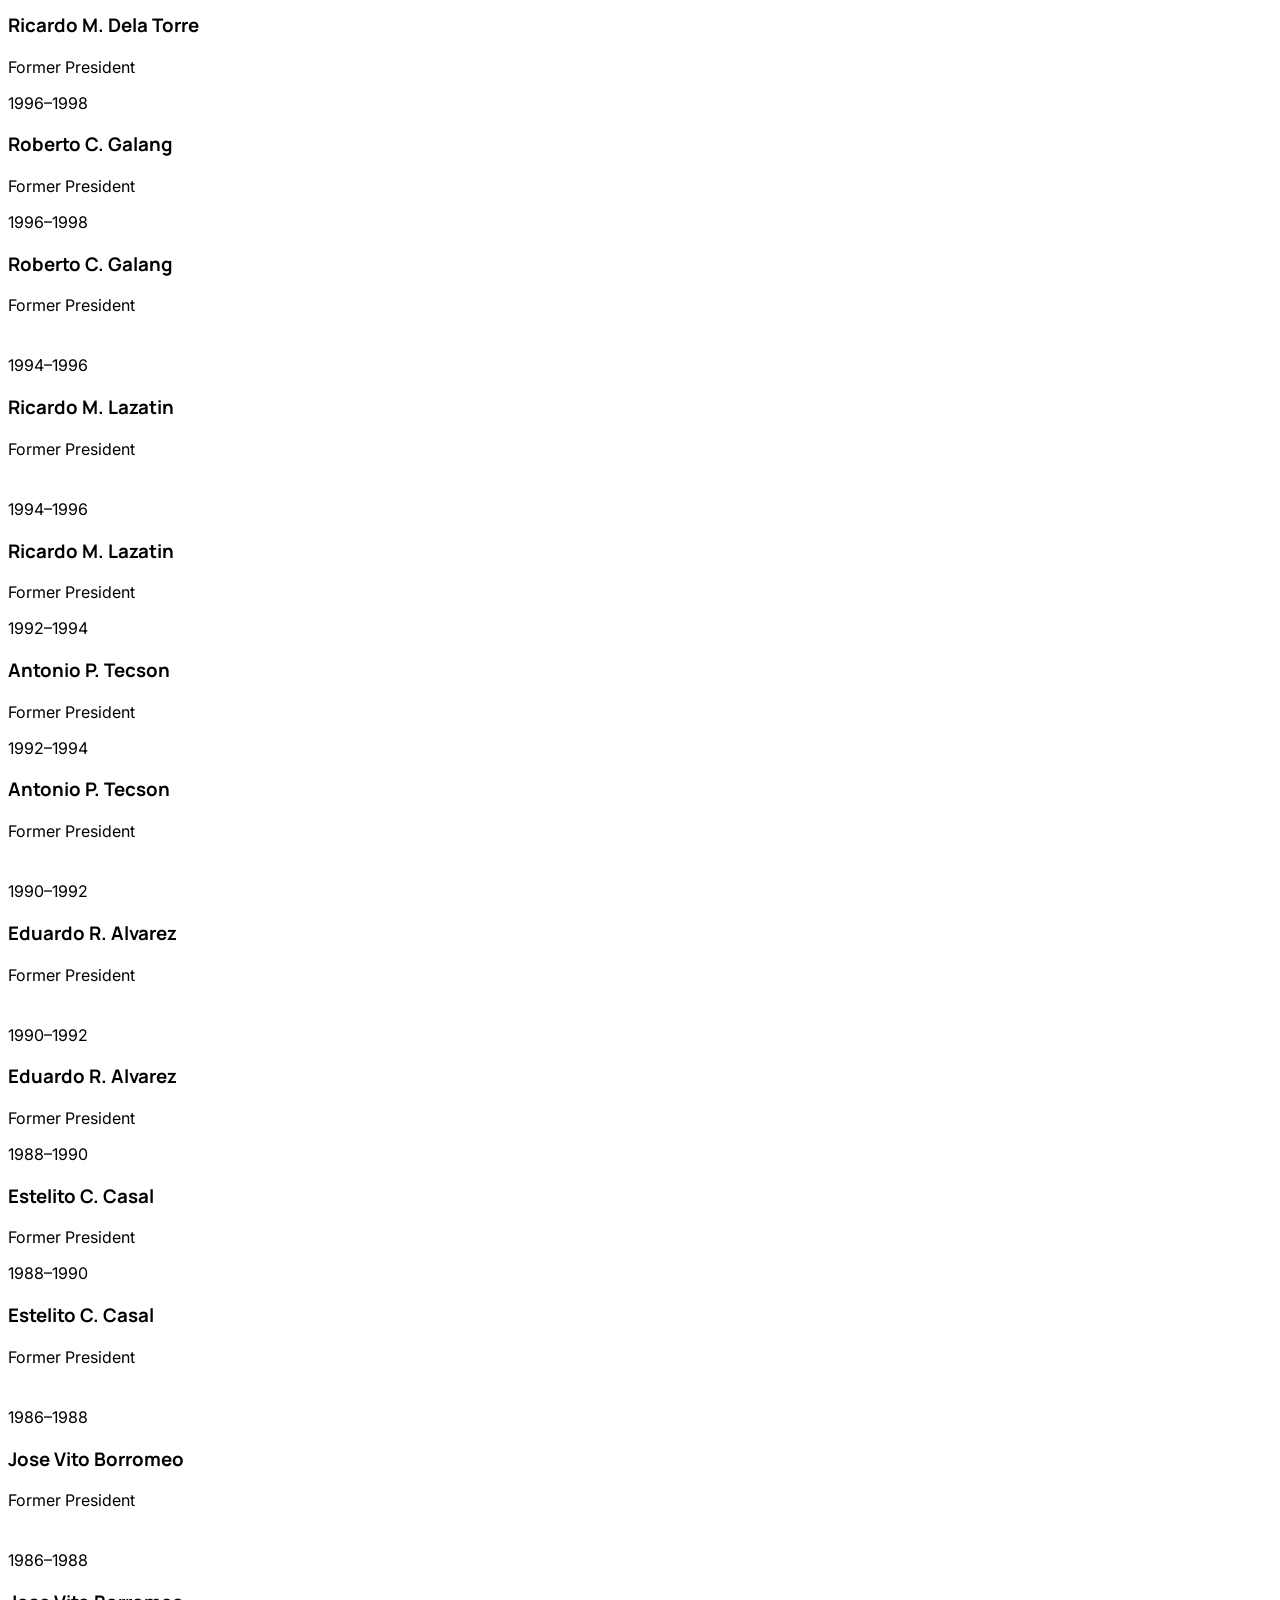
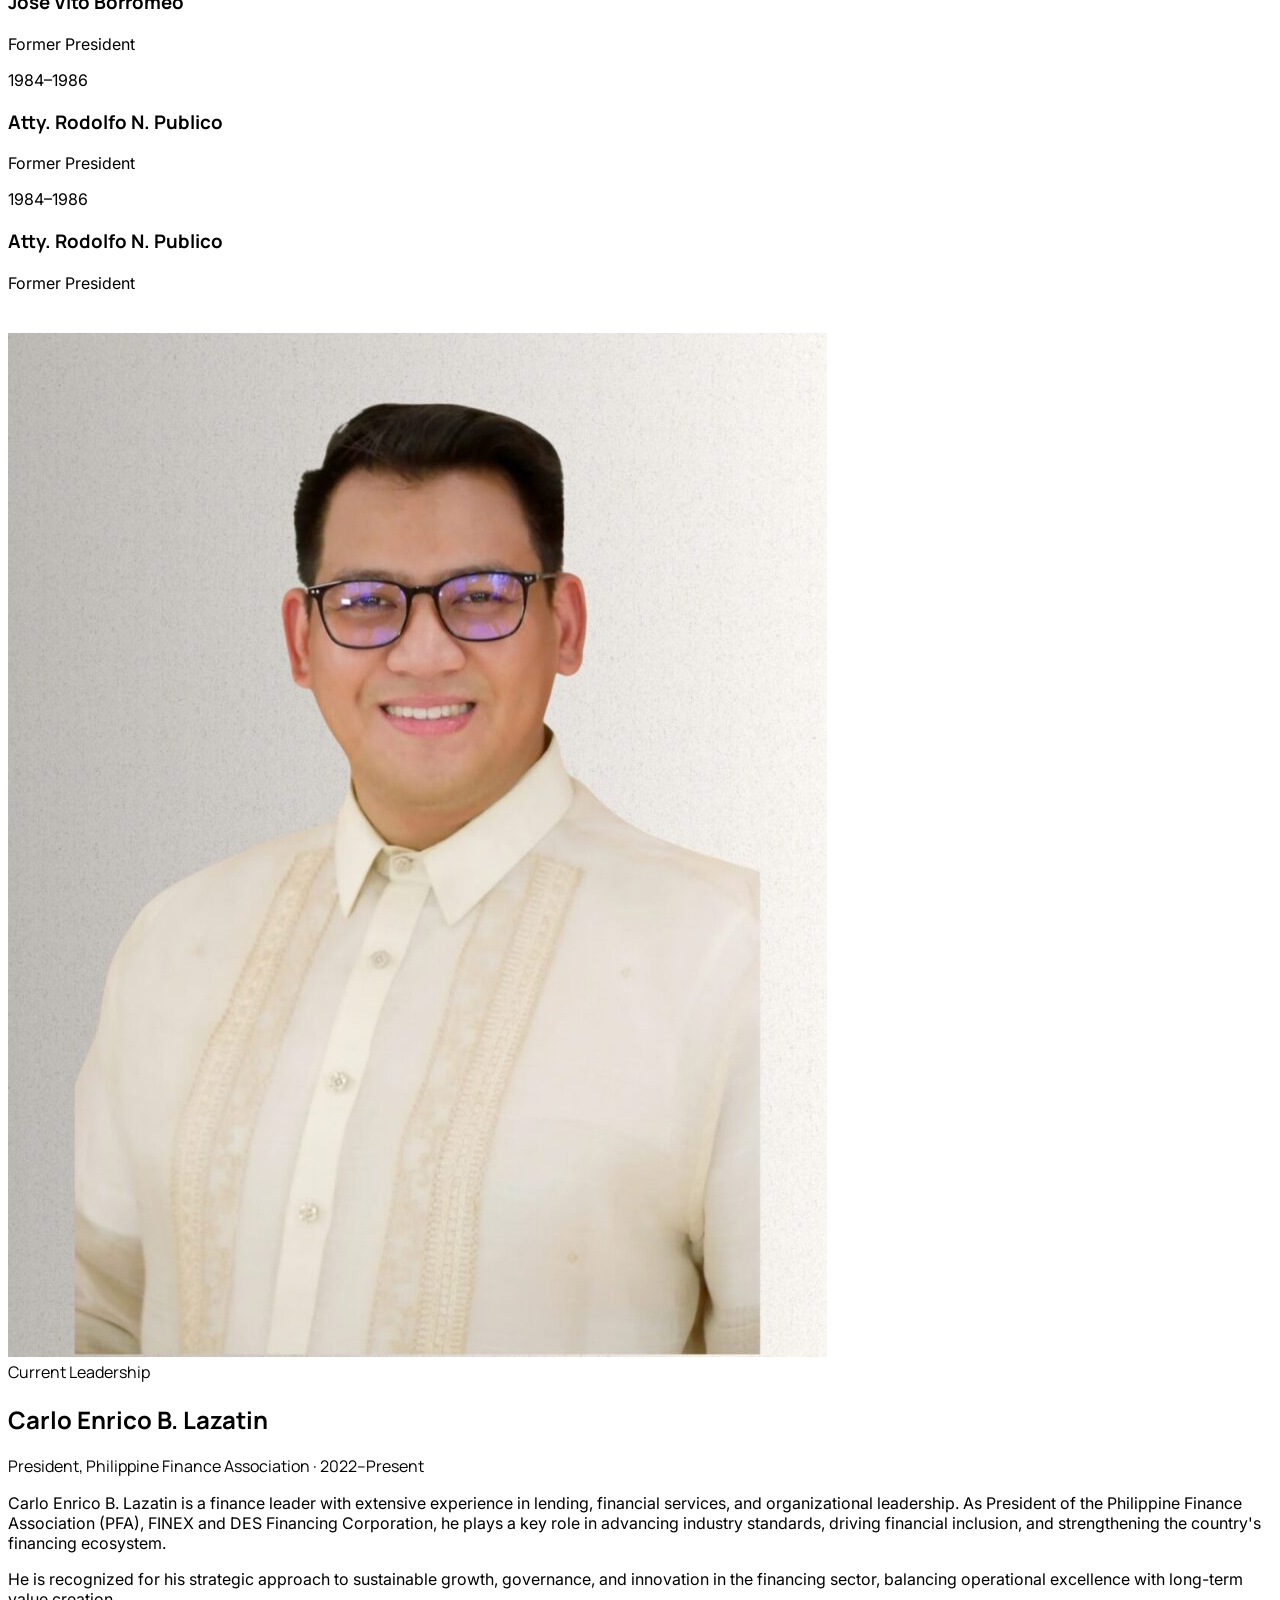
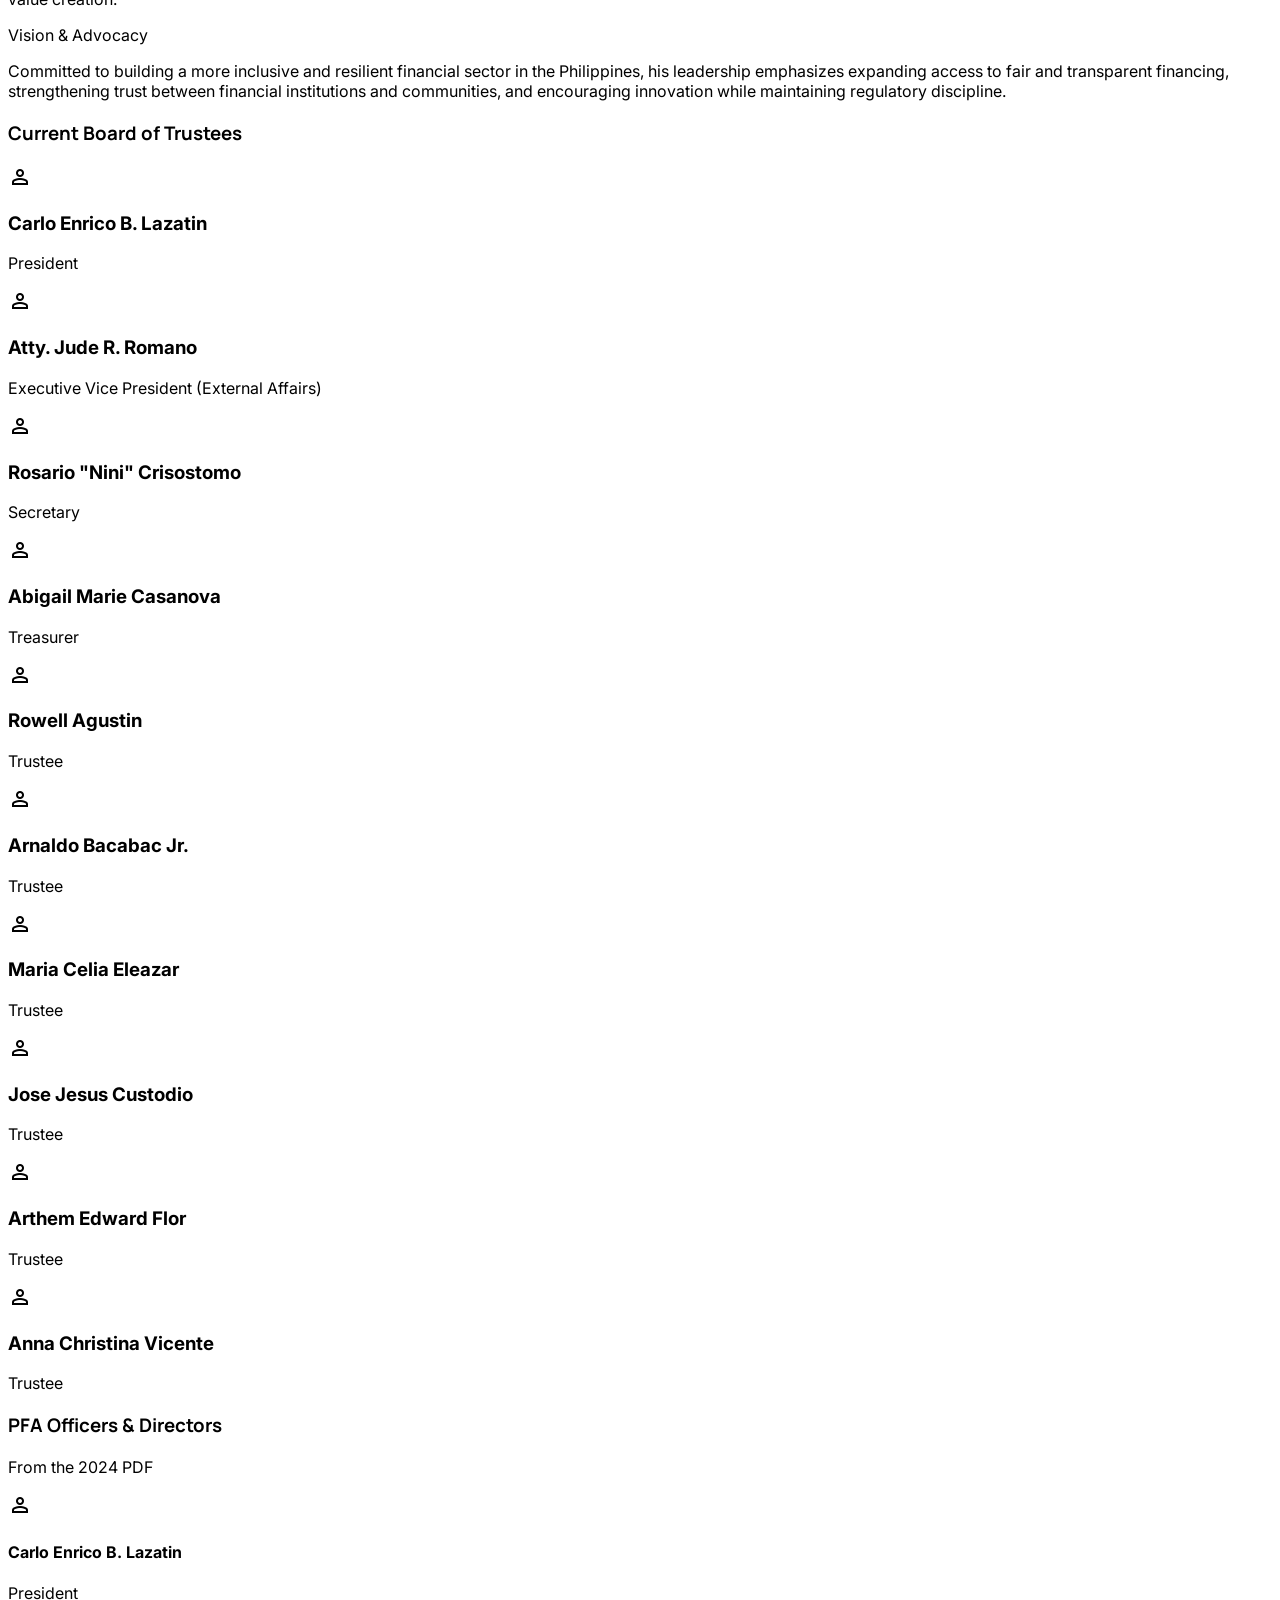
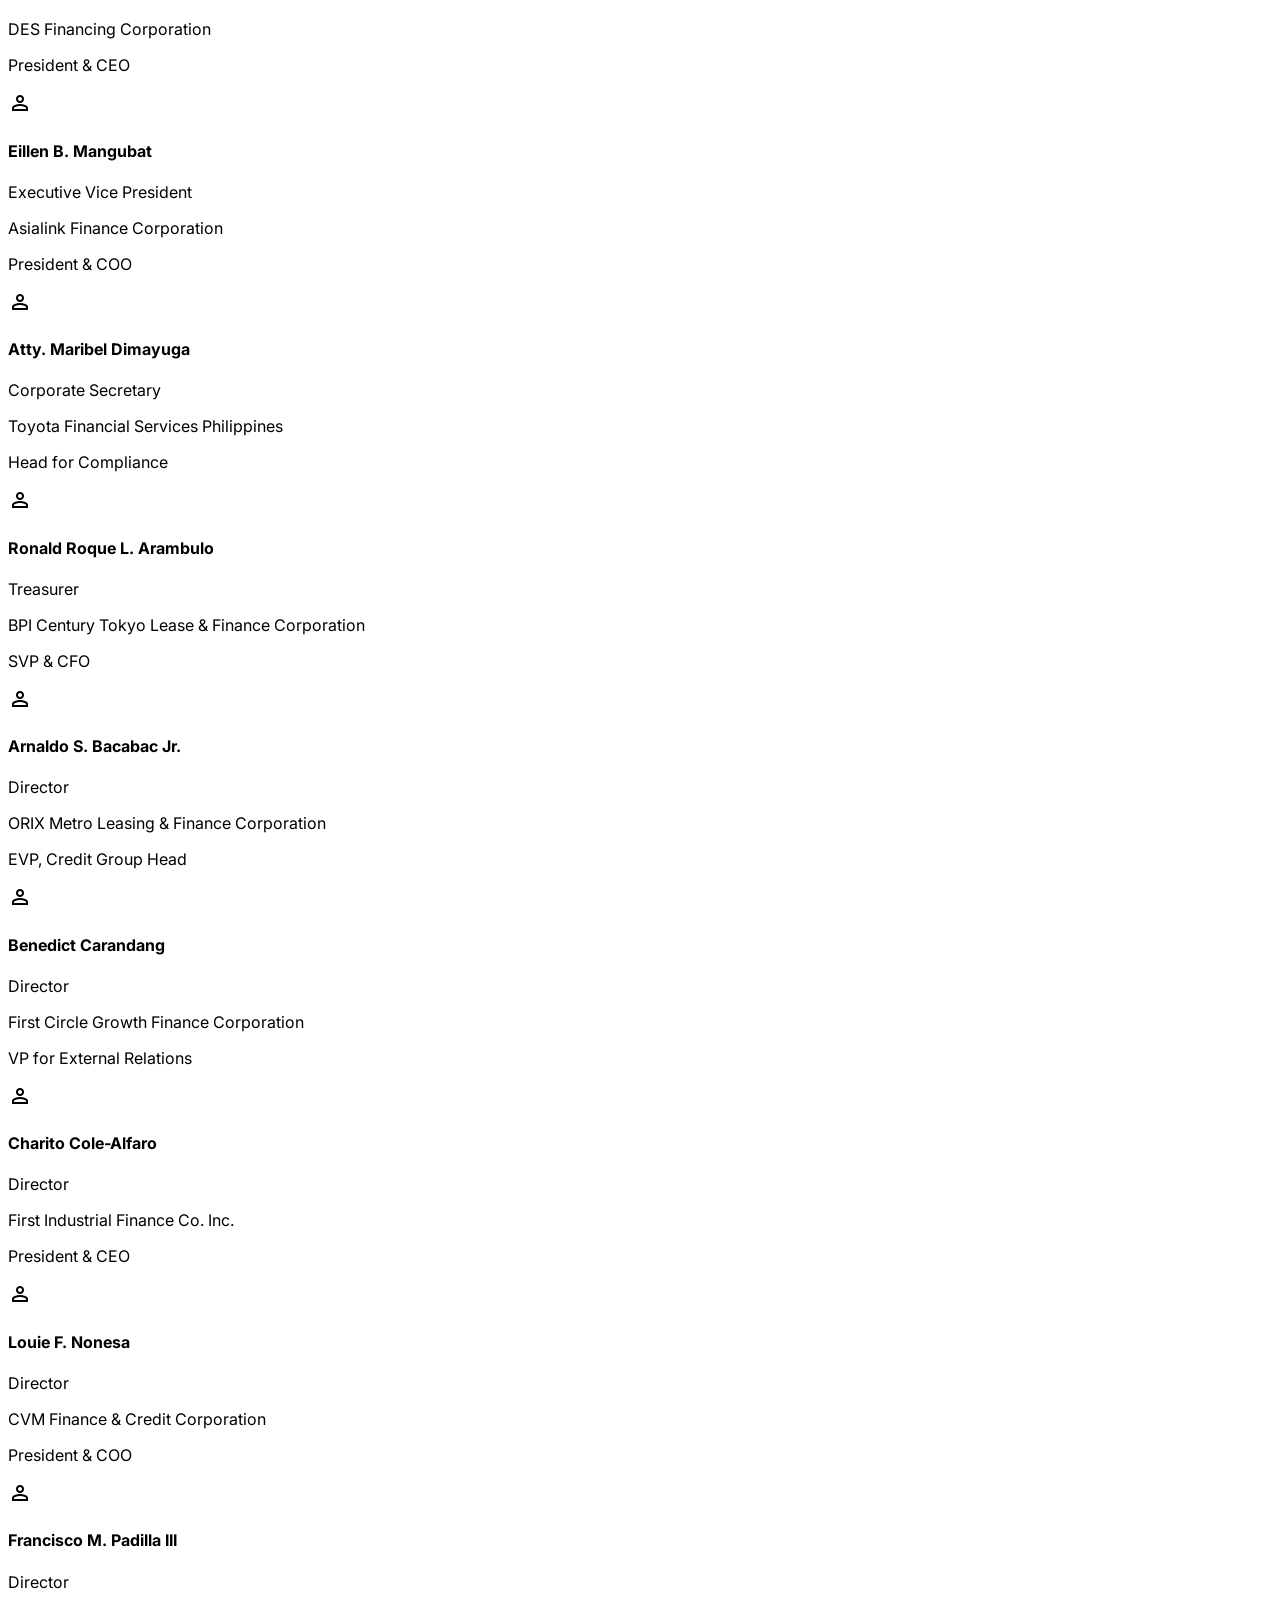
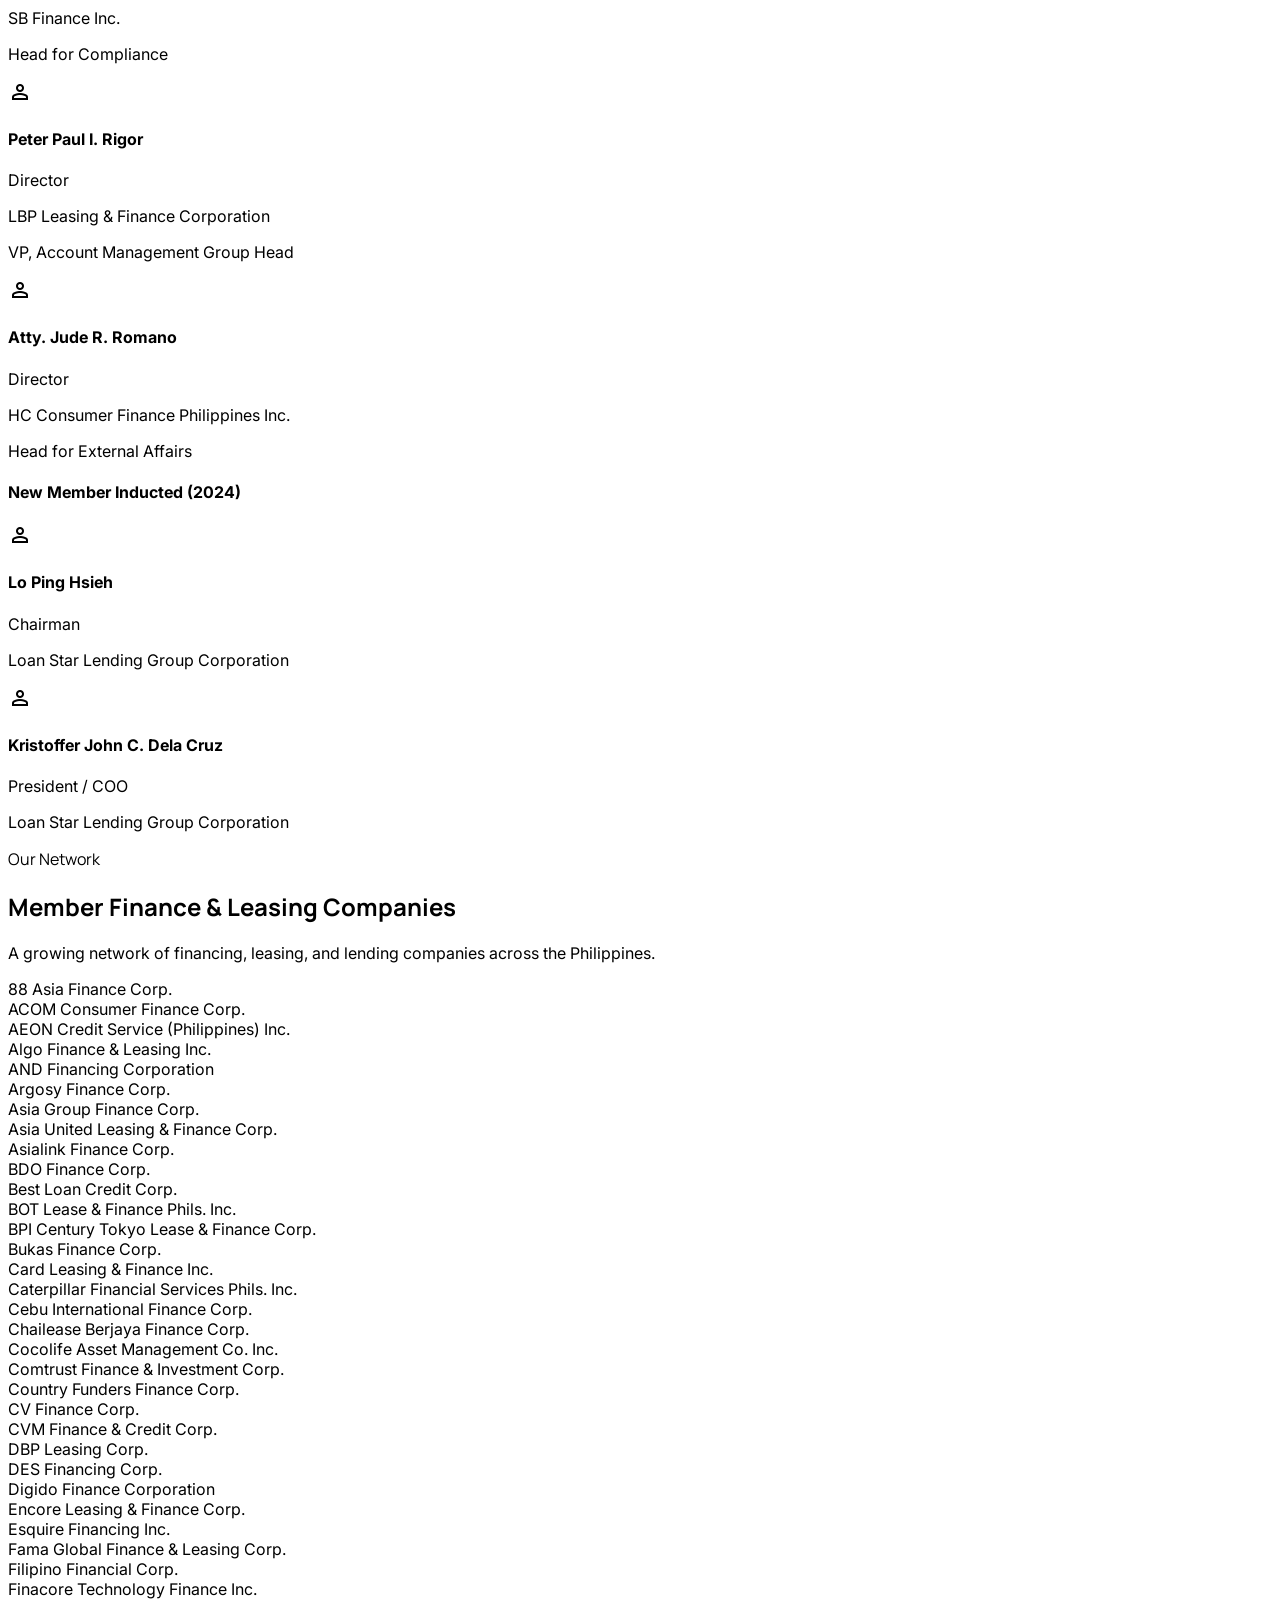
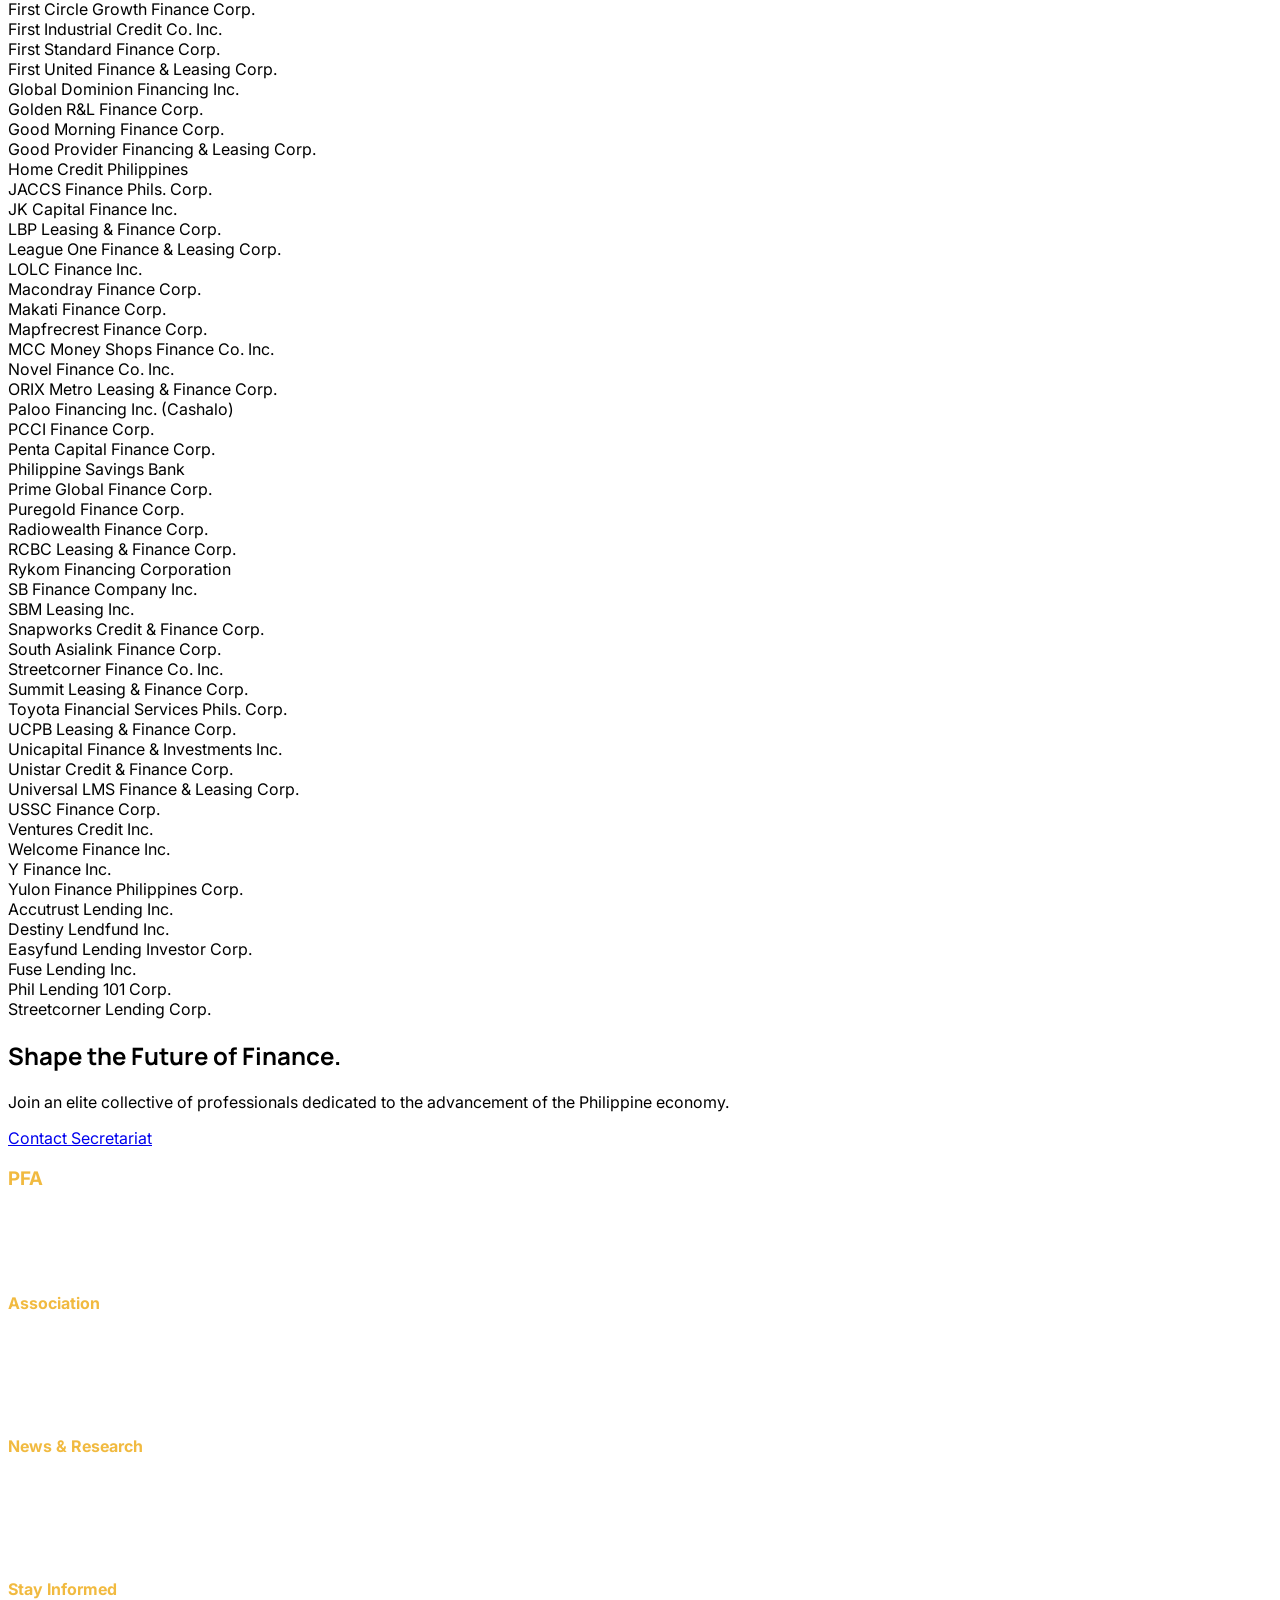
==== commit e9c3d74e: "icon logo" ====
--- a/about.html
+++ b/about.html
@@ -4,6 +4,9 @@
     <meta charset="utf-8" />
     <meta name="viewport" content="width=device-width, initial-scale=1.0" />
     <title>About Us | Philippine Finance Association</title>
+    <link rel="icon" type="image/png" href="images/pfa-logo.png">
+    <link rel="shortcut icon" type="image/png" href="images/pfa-logo.png">
+    <link rel="apple-touch-icon" href="images/pfa-logo.png">
     <script src="https://cdn.tailwindcss.com?plugins=forms,container-queries"></script>
     <link href="https://fonts.googleapis.com/css2?family=Manrope:wght@200;400;700;800&family=Inter:wght@300;400;500;600&display=swap" rel="stylesheet" />
     <link href="https://fonts.googleapis.com/css2?family=Material+Symbols+Outlined:wght,FILL@100..700,0..1&display=swap" rel="stylesheet" />
@@ -590,14 +593,14 @@
     <footer class="bg-primary text-white py-20 mt-20">
         <div class="max-w-7xl mx-auto px-8">
             <div class="grid grid-cols-1 md:grid-cols-12 gap-12 mb-16">
-                <div class="md:col-span-4"><h3 class="text-amber-400 text-xl font-bold tracking-widest mb-6">PFA</h3><p class="text-slate-400 text-sm leading-relaxed max-w-xs">Professional association for financing, leasing, and lending in the Philippines. Established 1962.</p><div class="flex gap-4 mt-6"><a href="#" aria-label="Facebook" class="w-9 h-9 rounded-full bg-white/10 flex items-center justify-center hover:bg-amber-400 hover:text-primary transition-colors"><span class="material-symbols-outlined text-sm">public</span></a><a href="#" aria-label="LinkedIn" class="w-9 h-9 rounded-full bg-white/10 flex items-center justify-center hover:bg-amber-400 hover:text-primary transition-colors"><span class="material-symbols-outlined text-sm">work</span></a><a href="#" aria-label="Email" class="w-9 h-9 rounded-full bg-white/10 flex items-center justify-center hover:bg-amber-400 hover:text-primary transition-colors"><span class="material-symbols-outlined text-sm">mail</span></a></div></div>
-                <div class="md:col-span-2"><h4 class="text-amber-400 text-xs font-bold uppercase tracking-widest mb-6">Association</h4><ul class="space-y-4 text-slate-400 text-sm"><li><a class="hover:text-amber-400 transition-colors" href="about.html#mission">Mission &amp; Vision</a></li><li><a class="hover:text-amber-400 transition-colors" href="about.html#timeline">Presidents Timeline</a></li><li><a class="hover:text-amber-400 transition-colors" href="about.html#contributions">Key Contributions</a></li><li><a class="hover:text-amber-400 transition-colors" href="about.html">Leadership</a></li></ul></div>
-                <div class="md:col-span-2"><h4 class="text-amber-400 text-xs font-bold uppercase tracking-widest mb-6">News &amp; Research</h4><ul class="space-y-4 text-slate-400 text-sm"><li><a class="hover:text-amber-400 transition-colors" href="news.html">All News</a></li><li><a class="hover:text-amber-400 transition-colors" href="news.html?filter=Economic Research">Economic Research</a></li><li><a class="hover:text-amber-400 transition-colors" href="news.html?filter=Regulatory">Regulatory Updates</a></li><li><a class="hover:text-amber-400 transition-colors" href="news.html?filter=Capital Markets">Capital Markets</a></li></ul></div>
-                <div class="md:col-span-4"><h4 class="text-amber-400 text-xs font-bold uppercase tracking-widest mb-6">Stay Informed</h4><p class="text-slate-400 text-sm mb-4">Subscribe to our weekly economic digest and regulatory updates.</p><form class="flex gap-2" onsubmit="return false;"><input class="bg-white/5 border border-white/10 rounded-lg flex-1 text-sm text-white placeholder-slate-500 px-4 py-2.5 focus:outline-none focus:ring-1 focus:ring-amber-400" placeholder="Email Address" type="email" /><button class="bg-amber-400 text-primary font-bold px-4 py-2.5 rounded-lg text-sm hover:bg-amber-300 transition-colors">Join</button></form><p class="text-slate-500 text-xs mt-3">Secretariat: <a href="#" class="hover:text-amber-400 transition-colors"></a></p></div>
+                <div class="md:col-span-4"><h3 class="text-amber-400 text-xl font-bold tracking-widest mb-6">PFA</h3><p class="text-white text-sm leading-relaxed max-w-xs">Professional association for financing, leasing, and lending in the Philippines. Established 1962.</p><div class="flex gap-4 mt-6"><a href="#" aria-label="Facebook" class="w-9 h-9 rounded-full bg-white/10 flex items-center justify-center hover:bg-amber-400 hover:text-primary transition-colors"><span class="material-symbols-outlined text-sm">public</span></a><a href="#" aria-label="LinkedIn" class="w-9 h-9 rounded-full bg-white/10 flex items-center justify-center hover:bg-amber-400 hover:text-primary transition-colors"><span class="material-symbols-outlined text-sm">work</span></a><a href="#" aria-label="Email" class="w-9 h-9 rounded-full bg-white/10 flex items-center justify-center hover:bg-amber-400 hover:text-primary transition-colors"><span class="material-symbols-outlined text-sm">mail</span></a></div></div>
+                <div class="md:col-span-2"><h4 class="text-amber-400 text-xs font-bold uppercase tracking-widest mb-6">Association</h4><ul class="space-y-4 text-white text-sm"><li><a class="hover:text-amber-400 transition-colors" href="about.html#mission">Mission &amp; Vision</a></li><li><a class="hover:text-amber-400 transition-colors" href="about.html#timeline">Presidents Timeline</a></li><li><a class="hover:text-amber-400 transition-colors" href="about.html#contributions">Key Contributions</a></li><li><a class="hover:text-amber-400 transition-colors" href="about.html">Leadership</a></li></ul></div>
+                <div class="md:col-span-2"><h4 class="text-amber-400 text-xs font-bold uppercase tracking-widest mb-6">News &amp; Research</h4><ul class="space-y-4 text-white text-sm"><li><a class="hover:text-amber-400 transition-colors" href="news.html">All News</a></li><li><a class="hover:text-amber-400 transition-colors" href="news.html?filter=Economic Research">Economic Research</a></li><li><a class="hover:text-amber-400 transition-colors" href="news.html?filter=Regulatory">Regulatory Updates</a></li><li><a class="hover:text-amber-400 transition-colors" href="news.html?filter=Capital Markets">Capital Markets</a></li></ul></div>
+                <div class="md:col-span-4"><h4 class="text-amber-400 text-xs font-bold uppercase tracking-widest mb-6">Stay Informed</h4><p class="text-white text-sm mb-4">Subscribe to our weekly economic digest and regulatory updates.</p><form class="flex gap-2" onsubmit="return false;"><input class="bg-white/5 border border-white/10 rounded-lg flex-1 text-sm text-white placeholder-slate-500 px-4 py-2.5 focus:outline-none focus:ring-1 focus:ring-amber-400" placeholder="Email Address" type="email" /><button class="bg-amber-400 text-primary font-bold px-4 py-2.5 rounded-lg text-sm hover:bg-amber-300 transition-colors">Join</button></form><p class="text-white text-xs mt-3">Secretariat: <a href="#" class="hover:text-amber-400 transition-colors"></a></p></div>
             </div>
             <div class="pt-10 border-t border-white/5 flex flex-col md:flex-row justify-between items-center gap-6">
-                <p class="text-slate-500 text-xs">© 2025 Philippine Finance Association. All Rights Reserved.</p>
-                <div class="flex gap-8"><a class="text-slate-400 hover:text-amber-400 text-xs transition-colors" href="#">Terms of Service</a><a class="text-slate-400 hover:text-amber-400 text-xs transition-colors" href="#">Privacy Policy</a><a class="text-slate-400 hover:text-amber-400 text-xs transition-colors" href="#">Contact Secretariat</a></div>
+                <p class="text-white text-xs">© 2025 Philippine Finance Association. All Rights Reserved.</p>
+                <div class="flex gap-8"><a class="text-white hover:text-amber-400 text-xs transition-colors" href="#">Terms of Service</a><a class="text-white hover:text-amber-400 text-xs transition-colors" href="#">Privacy Policy</a><a class="text-white hover:text-amber-400 text-xs transition-colors" href="#">Contact Secretariat</a></div>
             </div>
         </div>
     </footer>
--- a/assets/css/style.css
+++ b/assets/css/style.css
@@ -170,6 +170,26 @@
     overflow: hidden;
 }
 
+/* Footer text override — all text white, amber stays orange */
+footer.bg-primary * {
+    color: #ffffff;
+}
+footer.bg-primary .text-amber-400,
+footer.bg-primary h4.text-amber-400,
+footer.bg-primary [class*="hover\\:text-amber-400"]:hover {
+    color: #f1ba40 !important;
+}
+footer.bg-primary button {
+    color: inherit;
+}
+@media (min-width: 768px) {
+    .timeline-dot {
+        position: absolute;
+        left: 50%;
+        transform: translateX(-50%);
+    }
+}
+
 /* Timeline dot positioning fix */
 @media (min-width: 768px) {
     .timeline-dot {
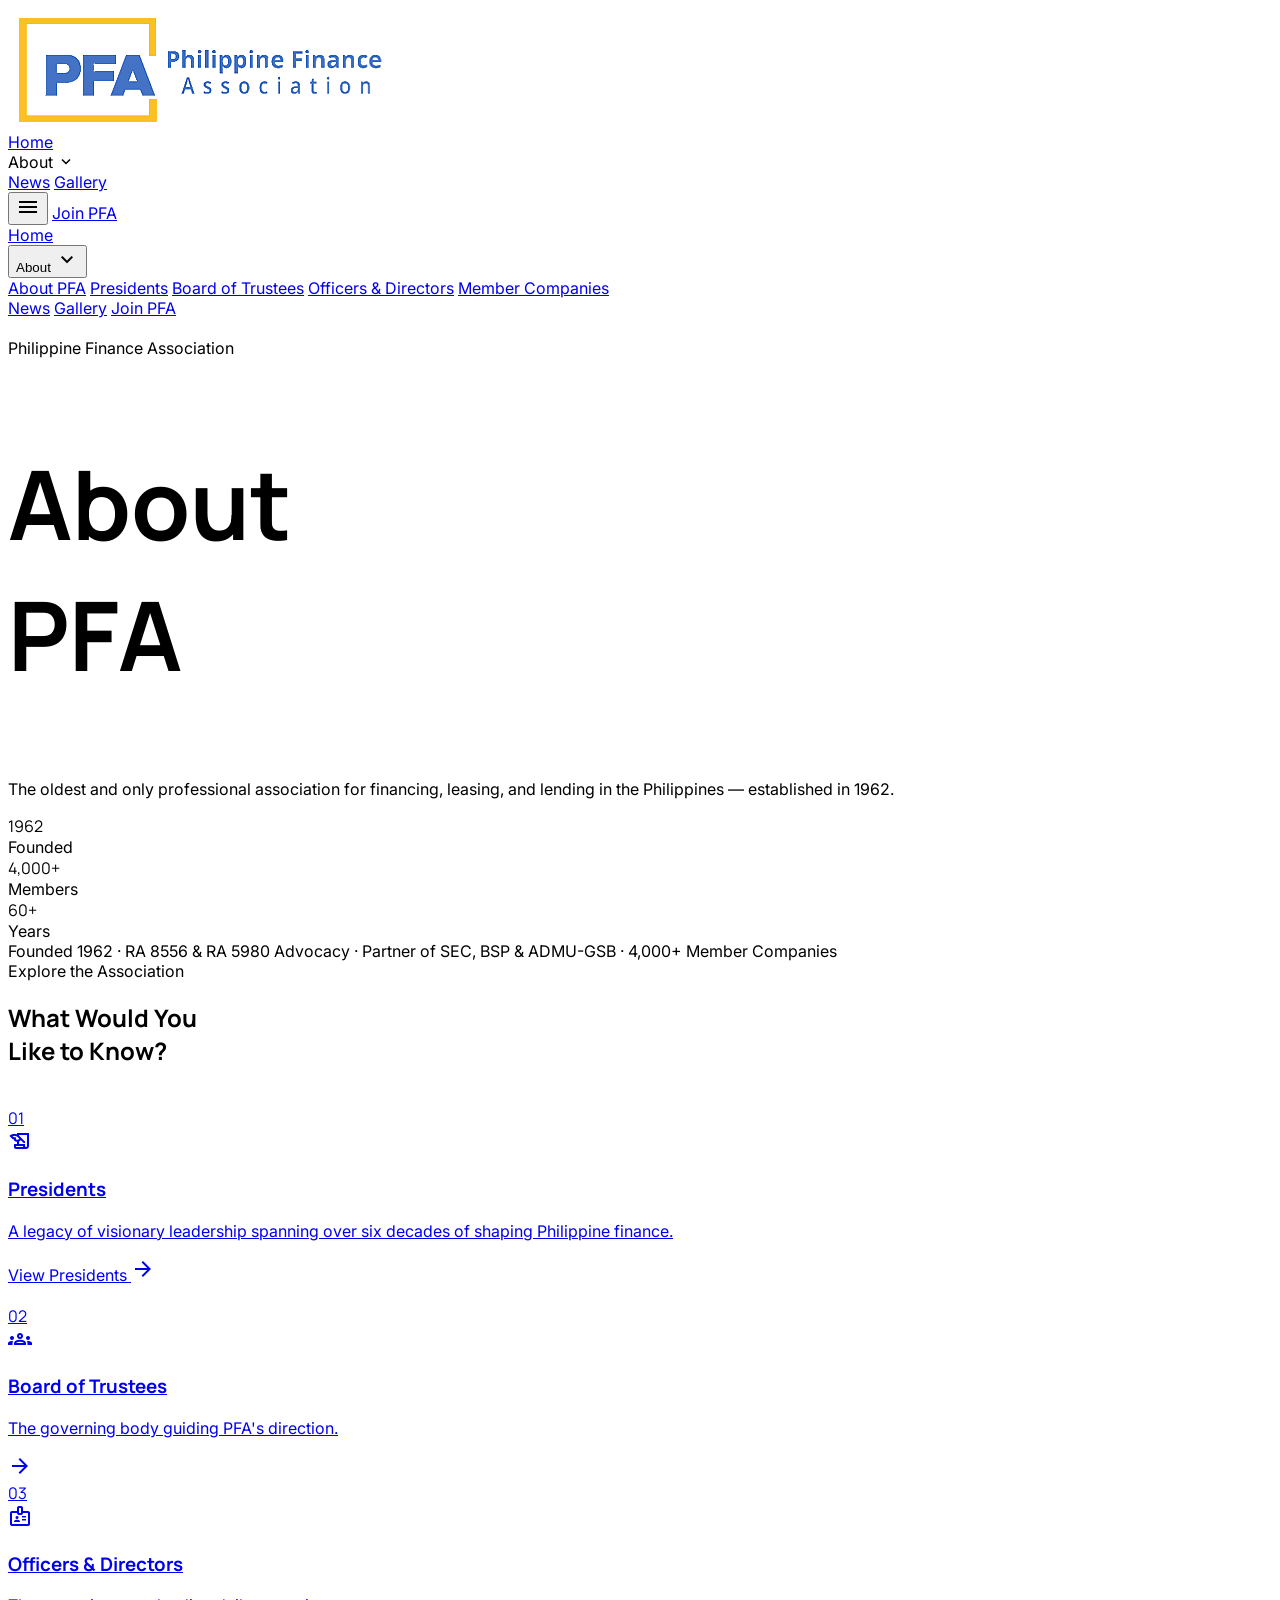
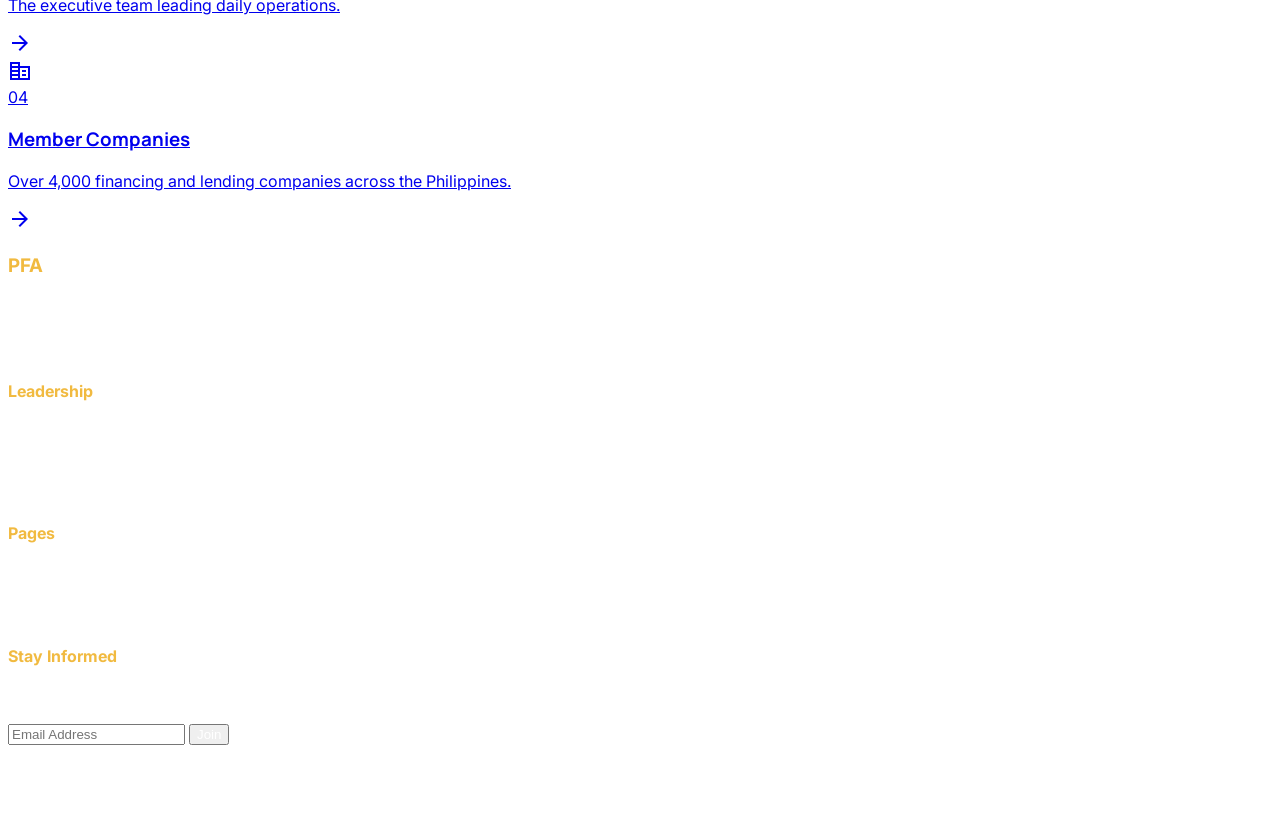
==== commit b1db66e1: "revise the structure" ====
--- a/about.html
+++ b/about.html
@@ -5,8 +5,6 @@
     <meta name="viewport" content="width=device-width, initial-scale=1.0" />
     <title>About Us | Philippine Finance Association</title>
     <link rel="icon" type="image/png" href="images/pfa-logo.png">
-    <link rel="shortcut icon" type="image/png" href="images/pfa-logo.png">
-    <link rel="apple-touch-icon" href="images/pfa-logo.png">
     <script src="https://cdn.tailwindcss.com?plugins=forms,container-queries"></script>
     <link href="https://fonts.googleapis.com/css2?family=Manrope:wght@200;400;700;800&family=Inter:wght@300;400;500;600&display=swap" rel="stylesheet" />
     <link href="https://fonts.googleapis.com/css2?family=Material+Symbols+Outlined:wght,FILL@100..700,0..1&display=swap" rel="stylesheet" />
@@ -35,6 +33,79 @@
         };
     </script>
     <link rel="stylesheet" href="assets/css/style.css" />
+    <style>
+        /* ── Self-contained dropdown ── */
+        .glass-nav { background: rgba(255,255,255,0.92); backdrop-filter: blur(20px); -webkit-backdrop-filter: blur(20px); }
+        .nav-dropdown { position: relative; }
+        .nav-dropdown-trigger { cursor: pointer; display: inline-flex; align-items: center; gap: 4px; user-select: none; }
+        .nav-dropdown-menu {
+            display: none;
+            position: absolute;
+            top: calc(100% + 4px);
+            left: 50%;
+            transform: translateX(-50%);
+            min-width: 240px;
+            background: #fff;
+            border-radius: 14px;
+            box-shadow: 0 8px 40px rgba(0,46,204,0.13), 0 2px 8px rgba(0,0,0,0.07);
+            padding: 8px;
+            z-index: 9999;
+            border: 1px solid rgba(0,46,204,0.07);
+            animation: dropFade 0.18s ease;
+        }
+        @keyframes dropFade {
+            from { opacity: 0; transform: translateX(-50%) translateY(-6px); }
+            to   { opacity: 1; transform: translateX(-50%) translateY(0); }
+        }
+        /* Invisible bridge so cursor can reach the menu without it closing */
+        .nav-dropdown-menu::after {
+            content: '';
+            position: absolute;
+            top: -16px;
+            left: 0;
+            width: 100%;
+            height: 16px;
+        }
+        /* Arrow pointer */
+        .nav-dropdown-menu::before {
+            content: '';
+            position: absolute;
+            top: -7px;
+            left: 50%;
+            width: 14px; height: 14px;
+            background: #fff;
+            border-left: 1px solid rgba(0,46,204,0.07);
+            border-top: 1px solid rgba(0,46,204,0.07);
+            border-radius: 3px 0 0 0;
+            transform: translateX(-50%) rotate(45deg);
+        }
+        .nav-dropdown:hover .nav-dropdown-menu,
+        .nav-dropdown:focus-within .nav-dropdown-menu { display: block; }
+        .nav-dropdown-menu a {
+            display: flex;
+            align-items: center;
+            gap: 10px;
+            padding: 10px 14px;
+            border-radius: 9px;
+            font-size: 0.875rem;
+            font-weight: 500;
+            color: #1e293b;
+            text-decoration: none;
+            transition: background 0.15s, color 0.15s;
+            white-space: nowrap;
+        }
+        .nav-dropdown-menu a:hover { background: #f0f3ff; color: #002ecc; }
+        .nav-dropdown-menu a .material-symbols-outlined {
+            font-size: 18px;
+            color: #002ecc;
+            opacity: 0.7;
+            flex-shrink: 0;
+        }
+        .nav-dropdown-menu a:hover .material-symbols-outlined { opacity: 1; }
+        /* Rotate arrow when open */
+        .nav-dropdown:hover .dropdown-arrow { transform: rotate(180deg); }
+        .dropdown-arrow { transition: transform 0.2s ease; display: inline-block; }
+    </style>
 </head>
 <body class="bg-surface font-body text-on-surface antialiased">
 
@@ -44,10 +115,22 @@
             <a href="index.html" class="flex items-center">
                 <img src="images/pfa.png" alt="PFA Logo" class="h-12 w-auto">
             </a>
-            <nav class="hidden md:flex items-center gap-8">
+            <nav class="hidden md:flex items-center gap-8" style="position:relative;">
                 <a class="text-slate-500 font-medium hover:text-primary transition-colors" href="index.html">Home</a>
-                <a class="text-primary font-bold border-b-2 border-amber-500 transition-colors" href="about.html">About</a>
+                <div class="nav-dropdown">
+                    <span class="nav-dropdown-trigger text-primary font-bold border-b-2 border-amber-500 pb-0.5" tabindex="0">
+                        About <span class="material-symbols-outlined dropdown-arrow" style="font-size:18px;vertical-align:middle;line-height:1;">expand_more</span>
+                    </span>
+                    <div class="nav-dropdown-menu">
+                        <a href="about.html"><span class="material-symbols-outlined">info</span>About PFA</a>
+                        <a href="presidents.html"><span class="material-symbols-outlined">history_edu</span>Presidents</a>
+                        <a href="trustees.html"><span class="material-symbols-outlined">groups</span>Board of Trustees</a>
+                        <a href="officers.html"><span class="material-symbols-outlined">badge</span>Officers &amp; Directors</a>
+                        <a href="members.html"><span class="material-symbols-outlined">corporate_fare</span>Member Companies</a>
+                    </div>
+                </div>
                 <a class="text-slate-500 font-medium hover:text-primary transition-colors" href="news.html">News</a>
+                <a class="text-slate-500 font-medium hover:text-primary transition-colors" href="gallery.html">Gallery</a>
             </nav>
             <button id="mobile-menu-btn" class="md:hidden p-2 rounded-lg hover:bg-surface-container transition-colors" aria-label="Open menu">
                 <span class="material-symbols-outlined text-primary">menu</span>
@@ -56,554 +139,237 @@
                 Join PFA
             </a>
         </div>
-        <div id="mobile-menu" class="hidden md:hidden bg-white border-t border-outline-variant/20 px-6 py-4 space-y-3">
-            <a href="index.html" class="block py-2 text-primary font-medium">Home</a>
-            <a href="about.html" class="block py-2 text-primary font-medium">About</a>
-            <a href="news.html" class="block py-2 text-primary font-medium">News</a>
+        <div id="mobile-menu" class="hidden md:hidden bg-white border-t border-outline-variant/20 px-6 py-4 space-y-1">
+            <a href="index.html" class="block py-2 text-slate-600 font-medium">Home</a>
+            <div>
+                <button id="mobile-about-btn" class="flex items-center justify-between w-full py-2 text-primary font-bold">
+                    About <span class="material-symbols-outlined text-sm">expand_more</span>
+                </button>
+                <div id="mobile-about-menu" class="hidden pl-4 space-y-1 pb-2">
+                    <a href="about.html" class="block py-1.5 text-slate-600 text-sm">About PFA</a>
+                    <a href="presidents.html" class="block py-1.5 text-slate-600 text-sm">Presidents</a>
+                    <a href="trustees.html" class="block py-1.5 text-slate-600 text-sm">Board of Trustees</a>
+                    <a href="officers.html" class="block py-1.5 text-slate-600 text-sm">Officers &amp; Directors</a>
+                    <a href="members.html" class="block py-1.5 text-slate-600 text-sm">Member Companies</a>
+                </div>
+            </div>
+            <a href="news.html" class="block py-2 text-slate-600 font-medium">News</a>
+            <a href="gallery.html" class="block py-2 text-slate-600 font-medium">Gallery</a>
             <a href="about.html#membership" class="block py-2 text-amber-600 font-bold">Join PFA</a>
         </div>
     </header>
     <script>
-    document.getElementById('mobile-menu-btn')?.addEventListener('click', function () {
-        document.getElementById('mobile-menu').classList.toggle('hidden');
-    });
+    document.getElementById('mobile-menu-btn')?.addEventListener('click',function(){document.getElementById('mobile-menu').classList.toggle('hidden');});
+    document.getElementById('mobile-about-btn')?.addEventListener('click',function(){document.getElementById('mobile-about-menu').classList.toggle('hidden');});
     </script>
 
     <main class="pt-20">
 
-        <!-- ── Hero ───────────────────────────────────────────── -->
-        <section class="bg-background py-24 md:py-32 overflow-hidden">
-            <div class="max-w-7xl mx-auto px-8">
-                <div class="grid grid-cols-1 md:grid-cols-12 gap-12 items-center">
-                    <div class="md:col-span-7 reveal">
-                        <span class="text-secondary font-headline uppercase tracking-widest text-sm mb-4 block">Our Story</span>
-                        <h1 class="text-5xl md:text-7xl font-headline font-extrabold tracking-tighter text-primary mb-8 leading-none">
-                            Since 1962.<br /><span class="text-editorial-gradient">Built to Last.</span>
-                        </h1>
-                        <p class="text-on-surface-variant max-w-xl leading-relaxed mb-8">
-                            The Philippine Finance Association (PFA), formerly known as the Philippine Association of Finance Companies (PAFCI), is a major advocate of change and development in the financing and leasing industry since its establishment in 1962.
-                        </p>
-                        <div class="flex gap-4">
-                            <a href="#timeline" class="px-8 py-4 bg-primary text-on-primary rounded-md font-medium hover:opacity-90 transition-opacity">
-                                Explore Our Timeline
-                            </a>
-                            <a href="#mission" class="px-8 py-4 border border-primary text-primary rounded-md font-medium hover:bg-surface-container transition-colors">
-                                Our Mission
-                            </a>
-                        </div>
+        <!-- ── HERO: Split editorial layout ──────────────────────────── -->
+        <section class="relative min-h-[70vh] bg-primary overflow-hidden flex items-center">
+            <!-- Right: Image with geometric overlay (behind content) -->
+            <div class="hidden md:block absolute right-0 top-0 w-1/2 h-full">
+                <img src="https://images.unsplash.com/photo-1486406146926-c627a92ad1ab?w=1200&q=80" alt="" class="w-full h-full object-cover opacity-30" />
+                <div class="absolute inset-0 bg-gradient-to-r from-primary via-primary/60 to-transparent"></div>
+                <!-- Decorative amber accent bar -->
+                <div class="absolute top-0 right-0 w-1.5 h-full bg-amber-400 opacity-60"></div>
+            </div>
+            <!-- Decorative lines -->
+            <div class="absolute inset-0 opacity-5" style="background-image: repeating-linear-gradient(0deg, transparent, transparent 39px, rgba(255,255,255,0.3) 39px, rgba(255,255,255,0.3) 40px);"></div>
+            <!-- Left: Text — constrained to same max-w-7xl grid as content below -->
+            <div class="relative z-10 w-full max-w-7xl mx-auto px-6 md:px-8 py-24">
+                <div class="md:w-1/2">
+                    <div class="flex items-center gap-3 mb-8">
+                        <span class="block w-10 h-px bg-amber-400"></span>
+                        <span class="text-amber-400 text-xs font-bold uppercase tracking-[0.25em]">Philippine Finance Association</span>
                     </div>
-                    <div class="md:col-span-5 relative reveal reveal-delay-1">
-                        <div class="aspect-[4/5] bg-surface-container-low rounded-xl overflow-hidden shadow-2xl shadow-blue-900/10">
-                            <img class="w-full h-full object-cover grayscale brightness-90 hover:scale-105 transition-transform duration-700"
-                                alt="Makati skyline" src="https://images.unsplash.com/photo-1486406146926-c627a92ad1ab?w=800&q=80" />
-                        </div>
-                        <div class="absolute -bottom-6 -left-6 bg-secondary-container p-8 rounded-lg hidden md:block">
-                            <span class="text-4xl font-headline font-bold text-on-secondary-container">1962</span>
-                            <p class="text-xs uppercase tracking-widest text-on-secondary-container mt-1">Est. Year</p>
+                    <h1 class="font-headline font-extrabold text-white leading-none tracking-tighter mb-8" style="font-size:clamp(3rem,8vw,6rem);">
+                        About<br/><span class="text-amber-400">PFA</span>
+                    </h1>
+                    <p class="text-white/60 text-base md:text-lg max-w-md leading-relaxed mb-10">
+                        The oldest and only professional association for financing, leasing, and lending in the Philippines — established in 1962.
+                    </p>
+                    <!-- Stat strip -->
+                    <div class="flex gap-8 border-t border-white/10 pt-8">
+                        <div>
+                            <div class="text-2xl font-extrabold text-white font-headline">1962</div>
+                            <div class="text-white/40 text-xs uppercase tracking-widest mt-1">Founded</div>
+                        </div>
+                        <div class="w-px bg-white/10"></div>
+                        <div>
+                            <div class="text-2xl font-extrabold text-white font-headline">4,000+</div>
+                            <div class="text-white/40 text-xs uppercase tracking-widest mt-1">Members</div>
+                        </div>
+                        <div class="w-px bg-white/10"></div>
+                        <div>
+                            <div class="text-2xl font-extrabold text-white font-headline">60+</div>
+                            <div class="text-white/40 text-xs uppercase tracking-widest mt-1">Years</div>
                         </div>
                     </div>
                 </div>
             </div>
         </section>
 
-        <!-- ── Mission & Vision ───────────────────────────────── -->
-        <section id="mission" class="bg-surface-container-low py-24">
-            <div class="max-w-7xl mx-auto px-8">
-                <div class="grid grid-cols-1 md:grid-cols-3 gap-6">
-                    <div class="md:col-span-2 bg-surface-container-lowest p-12 rounded-xl flex flex-col justify-center reveal">
-                        <span class="material-symbols-outlined text-secondary text-4xl mb-6">visibility</span>
-                        <h2 class="text-3xl font-headline font-bold text-primary mb-6">Our Vision</h2>
-                        <p class="text-xl text-on-surface-variant leading-relaxed"></p>
-                    </div>
-                    <div class="bg-primary text-on-primary p-12 rounded-xl flex flex-col justify-end reveal reveal-delay-1">
-                        <span class="material-symbols-outlined text-secondary-fixed text-4xl mb-6">flag</span>
-                        <h2 class="text-2xl font-headline font-bold mb-4">The Mission</h2>
-                        <p class="text-sm text-on-primary-container leading-relaxed"></p>
-                    </div>
+        <!-- ── Amber strip ──────────────────────────────────────────── -->
+        <div class="bg-amber-400 py-4 px-6">
+            <div class="max-w-7xl mx-auto flex flex-wrap items-center justify-center gap-x-8 gap-y-1 text-primary text-xs font-bold uppercase tracking-wider">
+                <span>Founded 1962</span>
+                <span class="opacity-40">·</span>
+                <span>RA 8556 &amp; RA 5980 Advocacy</span>
+                <span class="opacity-40">·</span>
+                <span>Partner of SEC, BSP &amp; ADMU-GSB</span>
+                <span class="opacity-40">·</span>
+                <span>4,000+ Member Companies</span>
+            </div>
+        </div>
+
+        <!-- ── Navigation Hub: Asymmetric editorial grid ──────────── -->
+        <section class="bg-background py-24">
+            <div class="max-w-7xl mx-auto px-6 md:px-8">
+
+                <div class="mb-16">
+                    <span class="text-xs font-bold uppercase tracking-[0.3em] text-secondary block mb-3">Explore the Association</span>
+                    <h2 class="text-4xl md:text-5xl font-headline font-extrabold text-primary leading-tight">
+                        What Would You<br/>Like to Know?
+                    </h2>
+                </div>
+
+                <!-- Asymmetric grid -->
+                <div class="grid grid-cols-12 gap-4 auto-rows-fr">
+
+                    <!-- Presidents — large featured, spans 7 cols & 2 rows on desktop -->
+                    <a href="presidents.html"
+                       class="col-span-12 md:col-span-7 row-span-2 group relative overflow-hidden rounded-2xl bg-primary min-h-[360px] flex flex-col justify-end p-10 md:p-12 about-card"
+                       style="--accent:#f59e0b;">
+                        <div class="absolute inset-0">
+                            <img src="https://images.unsplash.com/photo-1560523159-4a9692d222ef?w=1000&q=70" alt="" class="w-full h-full object-cover opacity-20 group-hover:opacity-30 transition-opacity duration-500" />
+                        </div>
+                        <div class="absolute inset-0 bg-gradient-to-t from-[#001080] via-primary/70 to-transparent"></div>
+                        <!-- Top-right number -->
+                        <span class="absolute top-8 right-10 text-7xl font-extrabold text-white/5 font-headline select-none">01</span>
+                        <div class="relative z-10">
+                            <div class="w-14 h-14 rounded-xl bg-amber-400 flex items-center justify-center mb-6 group-hover:scale-110 transition-transform duration-300">
+                                <span class="material-symbols-outlined text-primary text-2xl">history_edu</span>
+                            </div>
+                            <h3 class="text-3xl font-extrabold text-white font-headline mb-3 group-hover:text-amber-300 transition-colors">Presidents</h3>
+                            <p class="text-white/50 text-sm leading-relaxed mb-6 max-w-xs">A legacy of visionary leadership spanning over six decades of shaping Philippine finance.</p>
+                            <span class="inline-flex items-center gap-2 text-amber-400 font-bold text-sm group-hover:gap-4 transition-all duration-300">
+                                View Presidents <span class="material-symbols-outlined text-sm">arrow_forward</span>
+                            </span>
+                        </div>
+                    </a>
+
+                    <!-- Board of Trustees — top right, 5 cols -->
+                    <a href="trustees.html"
+                       class="col-span-12 md:col-span-5 group relative overflow-hidden rounded-2xl bg-surface-container-highest min-h-[170px] flex flex-col justify-end p-8 about-card">
+                        <div class="absolute inset-0">
+                            <img src="https://images.unsplash.com/photo-1521737604893-d14cc237f11d?w=800&q=70" alt="" class="w-full h-full object-cover opacity-10 group-hover:opacity-20 transition-opacity duration-500" />
+                        </div>
+                        <div class="absolute inset-0 bg-gradient-to-t from-surface-container-highest via-surface-container-highest/80 to-transparent"></div>
+                        <span class="absolute top-6 right-8 text-5xl font-extrabold text-primary/5 font-headline select-none">02</span>
+                        <div class="relative z-10 flex items-end justify-between">
+                            <div>
+                                <div class="w-10 h-10 rounded-lg bg-primary flex items-center justify-center mb-4 group-hover:scale-110 transition-transform">
+                                    <span class="material-symbols-outlined text-white text-lg">groups</span>
+                                </div>
+                                <h3 class="text-xl font-extrabold text-primary font-headline mb-1 group-hover:text-[#001080] transition-colors">Board of Trustees</h3>
+                                <p class="text-on-surface-variant text-xs">The governing body guiding PFA's direction.</p>
+                            </div>
+                            <span class="material-symbols-outlined text-primary text-2xl opacity-30 group-hover:opacity-100 group-hover:translate-x-1 transition-all">arrow_forward</span>
+                        </div>
+                    </a>
+
+                    <!-- Officers — bottom right, 5 cols -->
+                    <a href="officers.html"
+                       class="col-span-12 md:col-span-5 group relative overflow-hidden rounded-2xl bg-primary-container min-h-[170px] flex flex-col justify-end p-8 about-card">
+                        <span class="absolute top-6 right-8 text-5xl font-extrabold text-amber-400/10 font-headline select-none">03</span>
+                        <div class="relative z-10 flex items-end justify-between">
+                            <div>
+                                <div class="w-10 h-10 rounded-lg bg-amber-400 flex items-center justify-center mb-4 group-hover:scale-110 transition-transform">
+                                    <span class="material-symbols-outlined text-primary text-lg">badge</span>
+                                </div>
+                                <h3 class="text-xl font-extrabold text-white font-headline mb-1">Officers &amp; Directors</h3>
+                                <p class="text-on-primary-container text-xs">The executive team leading daily operations.</p>
+                            </div>
+                            <span class="material-symbols-outlined text-amber-400 text-2xl opacity-30 group-hover:opacity-100 group-hover:translate-x-1 transition-all">arrow_forward</span>
+                        </div>
+                    </a>
+
+                    <!-- Member Companies — full width bottom band -->
+                    <a href="members.html"
+                       class="col-span-12 group relative overflow-hidden rounded-2xl bg-surface-container-low border border-outline-variant/15 min-h-[120px] flex items-center px-10 py-8 about-card">
+                        <div class="absolute right-0 top-0 h-full w-1/3 opacity-5"
+                             style="background: repeating-linear-gradient(45deg,#002ecc,#002ecc 2px,transparent 2px,transparent 12px);">
+                        </div>
+                        <div class="flex items-center gap-8 w-full">
+                            <div class="w-14 h-14 rounded-xl bg-primary flex items-center justify-center flex-shrink-0 group-hover:scale-110 transition-transform">
+                                <span class="material-symbols-outlined text-white text-2xl">corporate_fare</span>
+                            </div>
+                            <div class="flex-1">
+                                <span class="text-xs font-bold uppercase tracking-widest text-secondary block mb-1">04</span>
+                                <h3 class="text-2xl font-extrabold text-primary font-headline group-hover:text-[#001080] transition-colors">Member Companies</h3>
+                                <p class="text-on-surface-variant text-sm mt-1">Over 4,000 financing and lending companies across the Philippines.</p>
+                            </div>
+                            <span class="material-symbols-outlined text-primary text-3xl opacity-20 group-hover:opacity-80 group-hover:translate-x-2 transition-all duration-300 hidden md:block">arrow_forward</span>
+                        </div>
+                    </a>
+
                 </div>
             </div>
         </section>
 
-        <!-- ── Key Contributions ──────────────────────────────── -->
-        <section id="contributions" class="bg-background py-24">
-            <div class="max-w-7xl mx-auto px-8">
-                <div class="flex flex-col md:flex-row justify-between items-end mb-16 border-b border-outline-variant/15 pb-8 reveal">
-                    <h2 class="text-4xl font-headline font-bold text-primary">Key Contributions</h2>
-                    <p class="text-on-surface-variant max-w-sm text-right hidden md:block italic">"Shaping the industry since 1962."</p>
-                </div>
-                <div class="grid grid-cols-1 md:grid-cols-4 gap-12">
-                    <div class="group reveal">
-                        <div class="text-5xl font-headline font-light text-secondary mb-4 opacity-50 group-hover:opacity-100 transition-opacity">01</div>
-                        <h3 class="text-xl font-bold mb-2"></h3>
-                        <p class="text-sm text-on-surface-variant leading-relaxed"></p>
-                    </div>
-                    <div class="group reveal reveal-delay-1">
-                        <div class="text-5xl font-headline font-light text-secondary mb-4 opacity-50 group-hover:opacity-100 transition-opacity">02</div>
-                        <h3 class="text-xl font-bold mb-2"></h3>
-                        <p class="text-sm text-on-surface-variant leading-relaxed"></p>
-                    </div>
-                    <div class="group reveal reveal-delay-2">
-                        <div class="text-5xl font-headline font-light text-secondary mb-4 opacity-50 group-hover:opacity-100 transition-opacity">03</div>
-                        <h3 class="text-xl font-bold mb-2"></h3>
-                        <p class="text-sm text-on-surface-variant leading-relaxed">.</p>
-                    </div>
-                    <div class="group reveal reveal-delay-3">
-                        <div class="text-5xl font-headline font-light text-secondary mb-4 opacity-50 group-hover:opacity-100 transition-opacity">04</div>
-                        <h3 class="text-xl font-bold mb-2"></h3>
-                        <p class="text-sm text-on-surface-variant leading-relaxed"></p>
-                    </div>
-                </div>
-            </div>
-        </section>
-
-        <!-- ── Presidents Timeline ────────────────────────────── -->
-        <section id="timeline" class="bg-surface-container-low py-24">
-            <div class="max-w-5xl mx-auto px-8">
-                <div class="text-center mb-16 reveal">
-                    <span class="text-secondary font-headline uppercase tracking-widest text-sm mb-4 block">Leadership Legacy</span>
-                    <h2 class="text-4xl font-headline font-bold text-primary mb-4">Presidents of the PFA</h2>
-                    <p class="text-on-surface-variant max-w-xl mx-auto">A legacy of visionary leadership spanning over six decades of shaping Philippine finance.</p>
-                </div>
-
-                <!-- Vertical Timeline -->
-                <div class="relative">
-                    <div class="absolute left-1/2 -translate-x-1/2 top-0 bottom-0 w-0.5 bg-outline-variant/40 hidden md:block"></div>
-                    <div class="absolute left-6 top-0 bottom-0 w-0.5 bg-outline-variant/40 md:hidden"></div>
-
-                    <!-- Current President (shown first after array_reverse) -->
-                    <div class="relative flex items-start mb-12 md:mb-0 reveal reveal-delay-1">
-                        <div class="md:hidden flex items-start w-full pl-14">
-                            <div class="absolute left-[18px] top-3 w-4 h-4 rounded-full border-2 bg-amber-400 border-amber-400 z-10 shadow"></div>
-                            <div class="bg-primary text-on-primary rounded-xl p-6 shadow-sm w-full mb-8">
-                                <span class="text-xs font-bold text-secondary-fixed uppercase tracking-widest">2022–Present</span>
-                                <h3 class="text-xl font-bold text-white mt-1 mb-1 font-headline">Carlo Enrico B. Lazatin</h3>
-                                <p class="text-xs text-on-primary-container uppercase tracking-widest font-semibold mb-3">President — Current</p>
-                                <p class="text-sm text-on-primary-container leading-relaxed">A finance leader with extensive experience in lending and financial services. As President of PFA and DES Financing Corporation, he drives financial inclusion, industry standards, and sustainable growth across the Philippine financing ecosystem.</p>
-                            </div>
-                        </div>
-                        <div class="hidden md:grid grid-cols-2 w-full gap-0 py-8">
-                            <div class="pr-12 flex justify-end">
-                                <div class="bg-primary text-on-primary rounded-xl p-8 shadow-sm max-w-sm w-full hover:shadow-md transition-shadow">
-                                    <span class="text-xs font-bold text-secondary-fixed uppercase tracking-widest">2022–Present</span>
-                                    <h3 class="text-xl font-bold text-white mt-1 mb-1 font-headline">Carlo Enrico B. Lazatin</h3>
-                                    <p class="text-xs text-on-primary-container uppercase tracking-widest font-semibold mb-3">President — Current</p>
-                                    <p class="text-sm text-on-primary-container leading-relaxed">A finance leader with extensive experience in lending and financial services. As President of PFA and DES Financing Corporation, he drives financial inclusion, industry standards, and sustainable growth across the Philippine financing ecosystem.</p>
-                                </div>
-                            </div>
-                            <div class="pl-12 flex items-start pt-10">
-                                <div class="absolute left-1/2 -translate-x-1/2 w-5 h-5 rounded-full border-2 bg-amber-400 border-amber-400 shadow-lg shadow-amber-400/40 z-10 shadow" style="margin-top:2.5rem"></div>
-                            </div>
-                        </div>
-                    </div>
-
-                    <!-- Former Presidents (right side) -->
-                    <div class="relative flex items-start mb-12 md:mb-0 reveal reveal-delay-2">
-                        <div class="md:hidden flex items-start w-full pl-14">
-                            <div class="absolute left-[18px] top-3 w-4 h-4 rounded-full border-2 bg-white border-primary z-10 shadow"></div>
-                            <div class="bg-surface-container-lowest rounded-xl p-6 shadow-sm w-full mb-8">
-                                <span class="text-xs font-bold text-secondary uppercase tracking-widest">2022–2022</span>
-                                <h3 class="text-xl font-bold text-primary mt-1 mb-1 font-headline">Atty. Jude R. Romano</h3>
-                                <p class="text-xs text-secondary uppercase tracking-widest font-semibold mb-3">Former President</p>
-                            </div>
-                        </div>
-                        <div class="hidden md:grid grid-cols-2 w-full gap-0 py-8">
-                            <div class="pr-12 flex justify-end items-start pt-10">
-                                <div class="absolute left-1/2 -translate-x-1/2 w-5 h-5 rounded-full border-2 bg-white border-primary z-10 shadow" style="margin-top:2.5rem"></div>
-                            </div>
-                            <div class="pl-12">
-                                <div class="bg-surface-container-lowest rounded-xl p-8 shadow-sm max-w-sm w-full hover:shadow-md transition-shadow">
-                                    <span class="text-xs font-bold text-secondary uppercase tracking-widest">2022–2022</span>
-                                    <h3 class="text-xl font-bold text-primary mt-1 mb-1 font-headline">Atty. Jude R. Romano</h3>
-                                    <p class="text-xs text-secondary uppercase tracking-widest font-semibold mb-3">Former President</p>
-                                </div>
-                            </div>
-                        </div>
-                    </div>
-
-                    <div class="relative flex items-start mb-12 md:mb-0 reveal reveal-delay-3">
-                        <div class="md:hidden flex items-start w-full pl-14">
-                            <div class="absolute left-[18px] top-3 w-4 h-4 rounded-full border-2 bg-white border-primary z-10 shadow"></div>
-                            <div class="bg-surface-container-lowest rounded-xl p-6 shadow-sm w-full mb-8">
-                                <span class="text-xs font-bold text-secondary uppercase tracking-widest">2022–2022</span>
-                                <h3 class="text-xl font-bold text-primary mt-1 mb-1 font-headline">Arnaldo S. Bacabac Jr.</h3>
-                                <p class="text-xs text-secondary uppercase tracking-widest font-semibold mb-3">Former President</p>
-                            </div>
-                        </div>
-                        <div class="hidden md:grid grid-cols-2 w-full gap-0 py-8">
-                            <div class="pr-12 flex justify-end">
-                                <div class="bg-surface-container-lowest rounded-xl p-8 shadow-sm max-w-sm w-full hover:shadow-md transition-shadow">
-                                    <span class="text-xs font-bold text-secondary uppercase tracking-widest">2022–2022</span>
-                                    <h3 class="text-xl font-bold text-primary mt-1 mb-1 font-headline">Arnaldo S. Bacabac Jr.</h3>
-                                    <p class="text-xs text-secondary uppercase tracking-widest font-semibold mb-3">Former President</p>
-                                </div>
-                            </div>
-                            <div class="pl-12 flex items-start pt-10">
-                                <div class="absolute left-1/2 -translate-x-1/2 w-5 h-5 rounded-full border-2 bg-white border-primary z-10 shadow" style="margin-top:2.5rem"></div>
-                            </div>
-                        </div>
-                    </div>
-
-                    <!-- Remaining former presidents -->
-                    <!-- 2022–2022 Agerico S. Verzola (right) -->
-                    <div class="relative flex items-start mb-12 md:mb-0 reveal reveal-delay-1">
-                        <div class="md:hidden flex items-start w-full pl-14">
-                            <div class="absolute left-[18px] top-3 w-4 h-4 rounded-full border-2 bg-white border-primary z-10 shadow"></div>
-                            <div class="bg-surface-container-lowest rounded-xl p-6 shadow-sm w-full mb-8">
-                                <span class="text-xs font-bold text-secondary uppercase tracking-widest">2022–2022</span>
-                                <h3 class="text-xl font-bold text-primary mt-1 mb-1 font-headline">Agerico S. Verzola</h3>
-                                <p class="text-xs text-secondary uppercase tracking-widest font-semibold mb-3">Former President</p>
-                            </div>
-                        </div>
-                        <div class="hidden md:grid grid-cols-2 w-full gap-0 py-8">
-                            <div class="pr-12 flex justify-end items-start pt-10">
-                                <div class="absolute left-1/2 -translate-x-1/2 w-5 h-5 rounded-full border-2 bg-white border-primary z-10 shadow" style="margin-top:2.5rem"></div>
-                            </div>
-                            <div class="pl-12">
-                                <div class="bg-surface-container-lowest rounded-xl p-8 shadow-sm max-w-sm w-full hover:shadow-md transition-shadow">
-                                    <span class="text-xs font-bold text-secondary uppercase tracking-widest">2022–2022</span>
-                                    <h3 class="text-xl font-bold text-primary mt-1 mb-1 font-headline">Agerico S. Verzola</h3>
-                                    <p class="text-xs text-secondary uppercase tracking-widest font-semibold mb-3">Former President</p>
-                                </div>
-                            </div>
-                        </div>
-                    </div>
-
-                    <!-- 2021–2022 Alfonso C. Tanseco (left) -->
-                    <div class="relative flex items-start mb-12 md:mb-0 reveal reveal-delay-2">
-                        <div class="md:hidden flex items-start w-full pl-14">
-                            <div class="absolute left-[18px] top-3 w-4 h-4 rounded-full border-2 bg-white border-primary z-10 shadow"></div>
-                            <div class="bg-surface-container-lowest rounded-xl p-6 shadow-sm w-full mb-8">
-                                <span class="text-xs font-bold text-secondary uppercase tracking-widest">2021–2022</span>
-                                <h3 class="text-xl font-bold text-primary mt-1 mb-1 font-headline">Alfonso C. Tanseco</h3>
-                                <p class="text-xs text-secondary uppercase tracking-widest font-semibold mb-3">Former President</p>
-                            </div>
-                        </div>
-                        <div class="hidden md:grid grid-cols-2 w-full gap-0 py-8">
-                            <div class="pr-12 flex justify-end">
-                                <div class="bg-surface-container-lowest rounded-xl p-8 shadow-sm max-w-sm w-full hover:shadow-md transition-shadow">
-                                    <span class="text-xs font-bold text-secondary uppercase tracking-widest">2021–2022</span>
-                                    <h3 class="text-xl font-bold text-primary mt-1 mb-1 font-headline">Alfonso C. Tanseco</h3>
-                                    <p class="text-xs text-secondary uppercase tracking-widest font-semibold mb-3">Former President</p>
-                                </div>
-                            </div>
-                            <div class="pl-12 flex items-start pt-10">
-                                <div class="absolute left-1/2 -translate-x-1/2 w-5 h-5 rounded-full border-2 bg-white border-primary z-10 shadow" style="margin-top:2.5rem"></div>
-                            </div>
-                        </div>
-                    </div>
-
-                    <!-- 2021–2021 Leonardo G. Serrano Jr. (right) -->
-                    <div class="relative flex items-start mb-12 md:mb-0 reveal reveal-delay-3">
-                        <div class="md:hidden flex items-start w-full pl-14">
-                            <div class="absolute left-[18px] top-3 w-4 h-4 rounded-full border-2 bg-white border-primary z-10 shadow"></div>
-                            <div class="bg-surface-container-lowest rounded-xl p-6 shadow-sm w-full mb-8">
-                                <span class="text-xs font-bold text-secondary uppercase tracking-widest">2021–2021</span>
-                                <h3 class="text-xl font-bold text-primary mt-1 mb-1 font-headline">Leonardo G. Serrano Jr.</h3>
-                                <p class="text-xs text-secondary uppercase tracking-widest font-semibold mb-3">Former President</p>
-                            </div>
-                        </div>
-                        <div class="hidden md:grid grid-cols-2 w-full gap-0 py-8">
-                            <div class="pr-12 flex justify-end items-start pt-10">
-                                <div class="absolute left-1/2 -translate-x-1/2 w-5 h-5 rounded-full border-2 bg-white border-primary z-10 shadow" style="margin-top:2.5rem"></div>
-                            </div>
-                            <div class="pl-12">
-                                <div class="bg-surface-container-lowest rounded-xl p-8 shadow-sm max-w-sm w-full hover:shadow-md transition-shadow">
-                                    <span class="text-xs font-bold text-secondary uppercase tracking-widest">2021–2021</span>
-                                    <h3 class="text-xl font-bold text-primary mt-1 mb-1 font-headline">Leonardo G. Serrano Jr.</h3>
-                                    <p class="text-xs text-secondary uppercase tracking-widest font-semibold mb-3">Former President</p>
-                                </div>
-                            </div>
-                        </div>
-                    </div>
-
-                    <!-- 2020–2021 Conrad G. Marty (left) -->
-                    <div class="relative flex items-start mb-12 md:mb-0 reveal reveal-delay-1">
-                        <div class="md:hidden flex items-start w-full pl-14"><div class="absolute left-[18px] top-3 w-4 h-4 rounded-full border-2 bg-white border-primary z-10 shadow"></div><div class="bg-surface-container-lowest rounded-xl p-6 shadow-sm w-full mb-8"><span class="text-xs font-bold text-secondary uppercase tracking-widest">2020–2021</span><h3 class="text-xl font-bold text-primary mt-1 mb-1 font-headline">Conrad G. Marty</h3><p class="text-xs text-secondary uppercase tracking-widest font-semibold mb-3">Former President</p></div></div>
-                        <div class="hidden md:grid grid-cols-2 w-full gap-0 py-8"><div class="pr-12 flex justify-end"><div class="bg-surface-container-lowest rounded-xl p-8 shadow-sm max-w-sm w-full hover:shadow-md transition-shadow"><span class="text-xs font-bold text-secondary uppercase tracking-widest">2020–2021</span><h3 class="text-xl font-bold text-primary mt-1 mb-1 font-headline">Conrad G. Marty</h3><p class="text-xs text-secondary uppercase tracking-widest font-semibold mb-3">Former President</p></div></div><div class="pl-12 flex items-start pt-10"><div class="absolute left-1/2 -translate-x-1/2 w-5 h-5 rounded-full border-2 bg-white border-primary z-10 shadow" style="margin-top:2.5rem"></div></div></div>
-                    </div>
-                    <!-- 2019–2020 Danilo T. Reyes (right) -->
-                    <div class="relative flex items-start mb-12 md:mb-0 reveal reveal-delay-2">
-                        <div class="md:hidden flex items-start w-full pl-14"><div class="absolute left-[18px] top-3 w-4 h-4 rounded-full border-2 bg-white border-primary z-10 shadow"></div><div class="bg-surface-container-lowest rounded-xl p-6 shadow-sm w-full mb-8"><span class="text-xs font-bold text-secondary uppercase tracking-widest">2019–2020</span><h3 class="text-xl font-bold text-primary mt-1 mb-1 font-headline">Danilo T. Reyes</h3><p class="text-xs text-secondary uppercase tracking-widest font-semibold mb-3">Former President</p></div></div>
-                        <div class="hidden md:grid grid-cols-2 w-full gap-0 py-8"><div class="pr-12 flex justify-end items-start pt-10"><div class="absolute left-1/2 -translate-x-1/2 w-5 h-5 rounded-full border-2 bg-white border-primary z-10 shadow" style="margin-top:2.5rem"></div></div><div class="pl-12"><div class="bg-surface-container-lowest rounded-xl p-8 shadow-sm max-w-sm w-full hover:shadow-md transition-shadow"><span class="text-xs font-bold text-secondary uppercase tracking-widest">2019–2020</span><h3 class="text-xl font-bold text-primary mt-1 mb-1 font-headline">Danilo T. Reyes</h3><p class="text-xs text-secondary uppercase tracking-widest font-semibold mb-3">Former President</p></div></div></div>
-                    </div>
-                    <!-- 2018–2019 Henry S. Valdez (left) -->
-                    <div class="relative flex items-start mb-12 md:mb-0 reveal reveal-delay-3">
-                        <div class="md:hidden flex items-start w-full pl-14"><div class="absolute left-[18px] top-3 w-4 h-4 rounded-full border-2 bg-white border-primary z-10 shadow"></div><div class="bg-surface-container-lowest rounded-xl p-6 shadow-sm w-full mb-8"><span class="text-xs font-bold text-secondary uppercase tracking-widest">2018–2019</span><h3 class="text-xl font-bold text-primary mt-1 mb-1 font-headline">Henry S. Valdez</h3><p class="text-xs text-secondary uppercase tracking-widest font-semibold mb-3">Former President</p></div></div>
-                        <div class="hidden md:grid grid-cols-2 w-full gap-0 py-8"><div class="pr-12 flex justify-end"><div class="bg-surface-container-lowest rounded-xl p-8 shadow-sm max-w-sm w-full hover:shadow-md transition-shadow"><span class="text-xs font-bold text-secondary uppercase tracking-widest">2018–2019</span><h3 class="text-xl font-bold text-primary mt-1 mb-1 font-headline">Henry S. Valdez</h3><p class="text-xs text-secondary uppercase tracking-widest font-semibold mb-3">Former President</p></div></div><div class="pl-12 flex items-start pt-10"><div class="absolute left-1/2 -translate-x-1/2 w-5 h-5 rounded-full border-2 bg-white border-primary z-10 shadow" style="margin-top:2.5rem"></div></div></div>
-                    </div>
-                    <!-- 2017–2018 Carmen V.F. Serina (right) -->
-                    <div class="relative flex items-start mb-12 md:mb-0 reveal reveal-delay-1">
-                        <div class="md:hidden flex items-start w-full pl-14"><div class="absolute left-[18px] top-3 w-4 h-4 rounded-full border-2 bg-white border-primary z-10 shadow"></div><div class="bg-surface-container-lowest rounded-xl p-6 shadow-sm w-full mb-8"><span class="text-xs font-bold text-secondary uppercase tracking-widest">2017–2018</span><h3 class="text-xl font-bold text-primary mt-1 mb-1 font-headline">Carmen V.F. Serina</h3><p class="text-xs text-secondary uppercase tracking-widest font-semibold mb-3">Former President</p></div></div>
-                        <div class="hidden md:grid grid-cols-2 w-full gap-0 py-8"><div class="pr-12 flex justify-end items-start pt-10"><div class="absolute left-1/2 -translate-x-1/2 w-5 h-5 rounded-full border-2 bg-white border-primary z-10 shadow" style="margin-top:2.5rem"></div></div><div class="pl-12"><div class="bg-surface-container-lowest rounded-xl p-8 shadow-sm max-w-sm w-full hover:shadow-md transition-shadow"><span class="text-xs font-bold text-secondary uppercase tracking-widest">2017–2018</span><h3 class="text-xl font-bold text-primary mt-1 mb-1 font-headline">Carmen V.F. Serina</h3><p class="text-xs text-secondary uppercase tracking-widest font-semibold mb-3">Former President</p></div></div></div>
-                    </div>
-                    <!-- 2016–2017 Rosario B. Villangca (left) -->
-                    <div class="relative flex items-start mb-12 md:mb-0 reveal reveal-delay-2">
-                        <div class="md:hidden flex items-start w-full pl-14"><div class="absolute left-[18px] top-3 w-4 h-4 rounded-full border-2 bg-white border-primary z-10 shadow"></div><div class="bg-surface-container-lowest rounded-xl p-6 shadow-sm w-full mb-8"><span class="text-xs font-bold text-secondary uppercase tracking-widest">2016–2017</span><h3 class="text-xl font-bold text-primary mt-1 mb-1 font-headline">Rosario B. Villangca</h3><p class="text-xs text-secondary uppercase tracking-widest font-semibold mb-3">Former President</p></div></div>
-                        <div class="hidden md:grid grid-cols-2 w-full gap-0 py-8"><div class="pr-12 flex justify-end"><div class="bg-surface-container-lowest rounded-xl p-8 shadow-sm max-w-sm w-full hover:shadow-md transition-shadow"><span class="text-xs font-bold text-secondary uppercase tracking-widest">2016–2017</span><h3 class="text-xl font-bold text-primary mt-1 mb-1 font-headline">Rosario B. Villangca</h3><p class="text-xs text-secondary uppercase tracking-widest font-semibold mb-3">Former President</p></div></div><div class="pl-12 flex items-start pt-10"><div class="absolute left-1/2 -translate-x-1/2 w-5 h-5 rounded-full border-2 bg-white border-primary z-10 shadow" style="margin-top:2.5rem"></div></div></div>
-                    </div>
-                    <!-- 2014–2016 Manuel H. Lopez (right) -->
-                    <div class="relative flex items-start mb-12 md:mb-0 reveal reveal-delay-3">
-                        <div class="md:hidden flex items-start w-full pl-14"><div class="absolute left-[18px] top-3 w-4 h-4 rounded-full border-2 bg-white border-primary z-10 shadow"></div><div class="bg-surface-container-lowest rounded-xl p-6 shadow-sm w-full mb-8"><span class="text-xs font-bold text-secondary uppercase tracking-widest">2014–2016</span><h3 class="text-xl font-bold text-primary mt-1 mb-1 font-headline">Manuel H. Lopez</h3><p class="text-xs text-secondary uppercase tracking-widest font-semibold mb-3">Former President</p></div></div>
-                        <div class="hidden md:grid grid-cols-2 w-full gap-0 py-8"><div class="pr-12 flex justify-end items-start pt-10"><div class="absolute left-1/2 -translate-x-1/2 w-5 h-5 rounded-full border-2 bg-white border-primary z-10 shadow" style="margin-top:2.5rem"></div></div><div class="pl-12"><div class="bg-surface-container-lowest rounded-xl p-8 shadow-sm max-w-sm w-full hover:shadow-md transition-shadow"><span class="text-xs font-bold text-secondary uppercase tracking-widest">2014–2016</span><h3 class="text-xl font-bold text-primary mt-1 mb-1 font-headline">Manuel H. Lopez</h3><p class="text-xs text-secondary uppercase tracking-widest font-semibold mb-3">Former President</p></div></div></div>
-                    </div>
-
-                    <!-- 2012–2014 Protacio C. Bantayan Jr. (left) -->
-                    <div class="relative flex items-start mb-12 md:mb-0 reveal reveal-delay-1"><div class="md:hidden flex items-start w-full pl-14"><div class="absolute left-[18px] top-3 w-4 h-4 rounded-full border-2 bg-white border-primary z-10 shadow"></div><div class="bg-surface-container-lowest rounded-xl p-6 shadow-sm w-full mb-8"><span class="text-xs font-bold text-secondary uppercase tracking-widest">2012–2014</span><h3 class="text-xl font-bold text-primary mt-1 mb-1 font-headline">Protacio C. Bantayan Jr.</h3><p class="text-xs text-secondary uppercase tracking-widest font-semibold mb-3">Former President</p></div></div><div class="hidden md:grid grid-cols-2 w-full gap-0 py-8"><div class="pr-12 flex justify-end"><div class="bg-surface-container-lowest rounded-xl p-8 shadow-sm max-w-sm w-full hover:shadow-md transition-shadow"><span class="text-xs font-bold text-secondary uppercase tracking-widest">2012–2014</span><h3 class="text-xl font-bold text-primary mt-1 mb-1 font-headline">Protacio C. Bantayan Jr.</h3><p class="text-xs text-secondary uppercase tracking-widest font-semibold mb-3">Former President</p></div></div><div class="pl-12 flex items-start pt-10"><div class="absolute left-1/2 -translate-x-1/2 w-5 h-5 rounded-full border-2 bg-white border-primary z-10 shadow" style="margin-top:2.5rem"></div></div></div></div>
-                    <!-- 2010–2012 Manuel P. Tiaoqui (right) -->
-                    <div class="relative flex items-start mb-12 md:mb-0 reveal reveal-delay-2"><div class="md:hidden flex items-start w-full pl-14"><div class="absolute left-[18px] top-3 w-4 h-4 rounded-full border-2 bg-white border-primary z-10 shadow"></div><div class="bg-surface-container-lowest rounded-xl p-6 shadow-sm w-full mb-8"><span class="text-xs font-bold text-secondary uppercase tracking-widest">2010–2012</span><h3 class="text-xl font-bold text-primary mt-1 mb-1 font-headline">Manuel P. Tiaoqui</h3><p class="text-xs text-secondary uppercase tracking-widest font-semibold mb-3">Former President</p></div></div><div class="hidden md:grid grid-cols-2 w-full gap-0 py-8"><div class="pr-12 flex justify-end items-start pt-10"><div class="absolute left-1/2 -translate-x-1/2 w-5 h-5 rounded-full border-2 bg-white border-primary z-10 shadow" style="margin-top:2.5rem"></div></div><div class="pl-12"><div class="bg-surface-container-lowest rounded-xl p-8 shadow-sm max-w-sm w-full hover:shadow-md transition-shadow"><span class="text-xs font-bold text-secondary uppercase tracking-widest">2010–2012</span><h3 class="text-xl font-bold text-primary mt-1 mb-1 font-headline">Manuel P. Tiaoqui</h3><p class="text-xs text-secondary uppercase tracking-widest font-semibold mb-3">Former President</p></div></div></div></div>
-                    <!-- 2008–2010 Elizabeth L. Garcia (left) -->
-                    <div class="relative flex items-start mb-12 md:mb-0 reveal reveal-delay-3"><div class="md:hidden flex items-start w-full pl-14"><div class="absolute left-[18px] top-3 w-4 h-4 rounded-full border-2 bg-white border-primary z-10 shadow"></div><div class="bg-surface-container-lowest rounded-xl p-6 shadow-sm w-full mb-8"><span class="text-xs font-bold text-secondary uppercase tracking-widest">2008–2010</span><h3 class="text-xl font-bold text-primary mt-1 mb-1 font-headline">Elizabeth L. Garcia</h3><p class="text-xs text-secondary uppercase tracking-widest font-semibold mb-3">Former President</p></div></div><div class="hidden md:grid grid-cols-2 w-full gap-0 py-8"><div class="pr-12 flex justify-end"><div class="bg-surface-container-lowest rounded-xl p-8 shadow-sm max-w-sm w-full hover:shadow-md transition-shadow"><span class="text-xs font-bold text-secondary uppercase tracking-widest">2008–2010</span><h3 class="text-xl font-bold text-primary mt-1 mb-1 font-headline">Elizabeth L. Garcia</h3><p class="text-xs text-secondary uppercase tracking-widest font-semibold mb-3">Former President</p></div></div><div class="pl-12 flex items-start pt-10"><div class="absolute left-1/2 -translate-x-1/2 w-5 h-5 rounded-full border-2 bg-white border-primary z-10 shadow" style="margin-top:2.5rem"></div></div></div></div>
-                    <!-- 2006–2008 Cesar A. Tejada (right) -->
-                    <div class="relative flex items-start mb-12 md:mb-0 reveal reveal-delay-1"><div class="md:hidden flex items-start w-full pl-14"><div class="absolute left-[18px] top-3 w-4 h-4 rounded-full border-2 bg-white border-primary z-10 shadow"></div><div class="bg-surface-container-lowest rounded-xl p-6 shadow-sm w-full mb-8"><span class="text-xs font-bold text-secondary uppercase tracking-widest">2006–2008</span><h3 class="text-xl font-bold text-primary mt-1 mb-1 font-headline">Cesar A. Tejada</h3><p class="text-xs text-secondary uppercase tracking-widest font-semibold mb-3">Former President</p></div></div><div class="hidden md:grid grid-cols-2 w-full gap-0 py-8"><div class="pr-12 flex justify-end items-start pt-10"><div class="absolute left-1/2 -translate-x-1/2 w-5 h-5 rounded-full border-2 bg-white border-primary z-10 shadow" style="margin-top:2.5rem"></div></div><div class="pl-12"><div class="bg-surface-container-lowest rounded-xl p-8 shadow-sm max-w-sm w-full hover:shadow-md transition-shadow"><span class="text-xs font-bold text-secondary uppercase tracking-widest">2006–2008</span><h3 class="text-xl font-bold text-primary mt-1 mb-1 font-headline">Cesar A. Tejada</h3><p class="text-xs text-secondary uppercase tracking-widest font-semibold mb-3">Former President</p></div></div></div></div>
-                    <!-- 2004–2006 Manuel P. Tiaogui (left) -->
-                    <div class="relative flex items-start mb-12 md:mb-0 reveal reveal-delay-2"><div class="md:hidden flex items-start w-full pl-14"><div class="absolute left-[18px] top-3 w-4 h-4 rounded-full border-2 bg-white border-primary z-10 shadow"></div><div class="bg-surface-container-lowest rounded-xl p-6 shadow-sm w-full mb-8"><span class="text-xs font-bold text-secondary uppercase tracking-widest">2004–2006</span><h3 class="text-xl font-bold text-primary mt-1 mb-1 font-headline">Manuel P. Tiaogui</h3><p class="text-xs text-secondary uppercase tracking-widest font-semibold mb-3">Former President</p></div></div><div class="hidden md:grid grid-cols-2 w-full gap-0 py-8"><div class="pr-12 flex justify-end"><div class="bg-surface-container-lowest rounded-xl p-8 shadow-sm max-w-sm w-full hover:shadow-md transition-shadow"><span class="text-xs font-bold text-secondary uppercase tracking-widest">2004–2006</span><h3 class="text-xl font-bold text-primary mt-1 mb-1 font-headline">Manuel P. Tiaogui</h3><p class="text-xs text-secondary uppercase tracking-widest font-semibold mb-3">Former President</p></div></div><div class="pl-12 flex items-start pt-10"><div class="absolute left-1/2 -translate-x-1/2 w-5 h-5 rounded-full border-2 bg-white border-primary z-10 shadow" style="margin-top:2.5rem"></div></div></div></div>
-                    <!-- 2002–2004 Vicente L. Ramirez (right) -->
-                    <div class="relative flex items-start mb-12 md:mb-0 reveal reveal-delay-3"><div class="md:hidden flex items-start w-full pl-14"><div class="absolute left-[18px] top-3 w-4 h-4 rounded-full border-2 bg-white border-primary z-10 shadow"></div><div class="bg-surface-container-lowest rounded-xl p-6 shadow-sm w-full mb-8"><span class="text-xs font-bold text-secondary uppercase tracking-widest">2002–2004</span><h3 class="text-xl font-bold text-primary mt-1 mb-1 font-headline">Vicente L. Ramirez</h3><p class="text-xs text-secondary uppercase tracking-widest font-semibold mb-3">Former President</p></div></div><div class="hidden md:grid grid-cols-2 w-full gap-0 py-8"><div class="pr-12 flex justify-end items-start pt-10"><div class="absolute left-1/2 -translate-x-1/2 w-5 h-5 rounded-full border-2 bg-white border-primary z-10 shadow" style="margin-top:2.5rem"></div></div><div class="pl-12"><div class="bg-surface-container-lowest rounded-xl p-8 shadow-sm max-w-sm w-full hover:shadow-md transition-shadow"><span class="text-xs font-bold text-secondary uppercase tracking-widest">2002–2004</span><h3 class="text-xl font-bold text-primary mt-1 mb-1 font-headline">Vicente L. Ramirez</h3><p class="text-xs text-secondary uppercase tracking-widest font-semibold mb-3">Former President</p></div></div></div></div>
-                    <!-- 2000–2002 Evangeline C. Escobillo (left) -->
-                    <div class="relative flex items-start mb-12 md:mb-0 reveal reveal-delay-1"><div class="md:hidden flex items-start w-full pl-14"><div class="absolute left-[18px] top-3 w-4 h-4 rounded-full border-2 bg-white border-primary z-10 shadow"></div><div class="bg-surface-container-lowest rounded-xl p-6 shadow-sm w-full mb-8"><span class="text-xs font-bold text-secondary uppercase tracking-widest">2000–2002</span><h3 class="text-xl font-bold text-primary mt-1 mb-1 font-headline">Evangeline C. Escobillo</h3><p class="text-xs text-secondary uppercase tracking-widest font-semibold mb-3">Former President</p></div></div><div class="hidden md:grid grid-cols-2 w-full gap-0 py-8"><div class="pr-12 flex justify-end"><div class="bg-surface-container-lowest rounded-xl p-8 shadow-sm max-w-sm w-full hover:shadow-md transition-shadow"><span class="text-xs font-bold text-secondary uppercase tracking-widest">2000–2002</span><h3 class="text-xl font-bold text-primary mt-1 mb-1 font-headline">Evangeline C. Escobillo</h3><p class="text-xs text-secondary uppercase tracking-widest font-semibold mb-3">Former President</p></div></div><div class="pl-12 flex items-start pt-10"><div class="absolute left-1/2 -translate-x-1/2 w-5 h-5 rounded-full border-2 bg-white border-primary z-10 shadow" style="margin-top:2.5rem"></div></div></div></div>
-                    <!-- 1998–2000 Ricardo M. Dela Torre (right) -->
-                    <div class="relative flex items-start mb-12 md:mb-0 reveal reveal-delay-2"><div class="md:hidden flex items-start w-full pl-14"><div class="absolute left-[18px] top-3 w-4 h-4 rounded-full border-2 bg-white border-primary z-10 shadow"></div><div class="bg-surface-container-lowest rounded-xl p-6 shadow-sm w-full mb-8"><span class="text-xs font-bold text-secondary uppercase tracking-widest">1998–2000</span><h3 class="text-xl font-bold text-primary mt-1 mb-1 font-headline">Ricardo M. Dela Torre</h3><p class="text-xs text-secondary uppercase tracking-widest font-semibold mb-3">Former President</p></div></div><div class="hidden md:grid grid-cols-2 w-full gap-0 py-8"><div class="pr-12 flex justify-end items-start pt-10"><div class="absolute left-1/2 -translate-x-1/2 w-5 h-5 rounded-full border-2 bg-white border-primary z-10 shadow" style="margin-top:2.5rem"></div></div><div class="pl-12"><div class="bg-surface-container-lowest rounded-xl p-8 shadow-sm max-w-sm w-full hover:shadow-md transition-shadow"><span class="text-xs font-bold text-secondary uppercase tracking-widest">1998–2000</span><h3 class="text-xl font-bold text-primary mt-1 mb-1 font-headline">Ricardo M. Dela Torre</h3><p class="text-xs text-secondary uppercase tracking-widest font-semibold mb-3">Former President</p></div></div></div></div>
-                    <!-- 1996–1998 Roberto C. Galang (left) -->
-                    <div class="relative flex items-start mb-12 md:mb-0 reveal reveal-delay-3"><div class="md:hidden flex items-start w-full pl-14"><div class="absolute left-[18px] top-3 w-4 h-4 rounded-full border-2 bg-white border-primary z-10 shadow"></div><div class="bg-surface-container-lowest rounded-xl p-6 shadow-sm w-full mb-8"><span class="text-xs font-bold text-secondary uppercase tracking-widest">1996–1998</span><h3 class="text-xl font-bold text-primary mt-1 mb-1 font-headline">Roberto C. Galang</h3><p class="text-xs text-secondary uppercase tracking-widest font-semibold mb-3">Former President</p></div></div><div class="hidden md:grid grid-cols-2 w-full gap-0 py-8"><div class="pr-12 flex justify-end"><div class="bg-surface-container-lowest rounded-xl p-8 shadow-sm max-w-sm w-full hover:shadow-md transition-shadow"><span class="text-xs font-bold text-secondary uppercase tracking-widest">1996–1998</span><h3 class="text-xl font-bold text-primary mt-1 mb-1 font-headline">Roberto C. Galang</h3><p class="text-xs text-secondary uppercase tracking-widest font-semibold mb-3">Former President</p></div></div><div class="pl-12 flex items-start pt-10"><div class="absolute left-1/2 -translate-x-1/2 w-5 h-5 rounded-full border-2 bg-white border-primary z-10 shadow" style="margin-top:2.5rem"></div></div></div></div>
-                    <!-- 1994–1996 Ricardo M. Lazatin (right) -->
-                    <div class="relative flex items-start mb-12 md:mb-0 reveal reveal-delay-1"><div class="md:hidden flex items-start w-full pl-14"><div class="absolute left-[18px] top-3 w-4 h-4 rounded-full border-2 bg-white border-primary z-10 shadow"></div><div class="bg-surface-container-lowest rounded-xl p-6 shadow-sm w-full mb-8"><span class="text-xs font-bold text-secondary uppercase tracking-widest">1994–1996</span><h3 class="text-xl font-bold text-primary mt-1 mb-1 font-headline">Ricardo M. Lazatin</h3><p class="text-xs text-secondary uppercase tracking-widest font-semibold mb-3">Former President</p></div></div><div class="hidden md:grid grid-cols-2 w-full gap-0 py-8"><div class="pr-12 flex justify-end items-start pt-10"><div class="absolute left-1/2 -translate-x-1/2 w-5 h-5 rounded-full border-2 bg-white border-primary z-10 shadow" style="margin-top:2.5rem"></div></div><div class="pl-12"><div class="bg-surface-container-lowest rounded-xl p-8 shadow-sm max-w-sm w-full hover:shadow-md transition-shadow"><span class="text-xs font-bold text-secondary uppercase tracking-widest">1994–1996</span><h3 class="text-xl font-bold text-primary mt-1 mb-1 font-headline">Ricardo M. Lazatin</h3><p class="text-xs text-secondary uppercase tracking-widest font-semibold mb-3">Former President</p></div></div></div></div>
-                    <!-- 1992–1994 Antonio P. Tecson (left) -->
-                    <div class="relative flex items-start mb-12 md:mb-0 reveal reveal-delay-2"><div class="md:hidden flex items-start w-full pl-14"><div class="absolute left-[18px] top-3 w-4 h-4 rounded-full border-2 bg-white border-primary z-10 shadow"></div><div class="bg-surface-container-lowest rounded-xl p-6 shadow-sm w-full mb-8"><span class="text-xs font-bold text-secondary uppercase tracking-widest">1992–1994</span><h3 class="text-xl font-bold text-primary mt-1 mb-1 font-headline">Antonio P. Tecson</h3><p class="text-xs text-secondary uppercase tracking-widest font-semibold mb-3">Former President</p></div></div><div class="hidden md:grid grid-cols-2 w-full gap-0 py-8"><div class="pr-12 flex justify-end"><div class="bg-surface-container-lowest rounded-xl p-8 shadow-sm max-w-sm w-full hover:shadow-md transition-shadow"><span class="text-xs font-bold text-secondary uppercase tracking-widest">1992–1994</span><h3 class="text-xl font-bold text-primary mt-1 mb-1 font-headline">Antonio P. Tecson</h3><p class="text-xs text-secondary uppercase tracking-widest font-semibold mb-3">Former President</p></div></div><div class="pl-12 flex items-start pt-10"><div class="absolute left-1/2 -translate-x-1/2 w-5 h-5 rounded-full border-2 bg-white border-primary z-10 shadow" style="margin-top:2.5rem"></div></div></div></div>
-                    <!-- 1990–1992 Eduardo R. Alvarez (right) -->
-                    <div class="relative flex items-start mb-12 md:mb-0 reveal reveal-delay-3"><div class="md:hidden flex items-start w-full pl-14"><div class="absolute left-[18px] top-3 w-4 h-4 rounded-full border-2 bg-white border-primary z-10 shadow"></div><div class="bg-surface-container-lowest rounded-xl p-6 shadow-sm w-full mb-8"><span class="text-xs font-bold text-secondary uppercase tracking-widest">1990–1992</span><h3 class="text-xl font-bold text-primary mt-1 mb-1 font-headline">Eduardo R. Alvarez</h3><p class="text-xs text-secondary uppercase tracking-widest font-semibold mb-3">Former President</p></div></div><div class="hidden md:grid grid-cols-2 w-full gap-0 py-8"><div class="pr-12 flex justify-end items-start pt-10"><div class="absolute left-1/2 -translate-x-1/2 w-5 h-5 rounded-full border-2 bg-white border-primary z-10 shadow" style="margin-top:2.5rem"></div></div><div class="pl-12"><div class="bg-surface-container-lowest rounded-xl p-8 shadow-sm max-w-sm w-full hover:shadow-md transition-shadow"><span class="text-xs font-bold text-secondary uppercase tracking-widest">1990–1992</span><h3 class="text-xl font-bold text-primary mt-1 mb-1 font-headline">Eduardo R. Alvarez</h3><p class="text-xs text-secondary uppercase tracking-widest font-semibold mb-3">Former President</p></div></div></div></div>
-                    <!-- 1988–1990 Estelito C. Casal (left) -->
-                    <div class="relative flex items-start mb-12 md:mb-0 reveal reveal-delay-1"><div class="md:hidden flex items-start w-full pl-14"><div class="absolute left-[18px] top-3 w-4 h-4 rounded-full border-2 bg-white border-primary z-10 shadow"></div><div class="bg-surface-container-lowest rounded-xl p-6 shadow-sm w-full mb-8"><span class="text-xs font-bold text-secondary uppercase tracking-widest">1988–1990</span><h3 class="text-xl font-bold text-primary mt-1 mb-1 font-headline">Estelito C. Casal</h3><p class="text-xs text-secondary uppercase tracking-widest font-semibold mb-3">Former President</p></div></div><div class="hidden md:grid grid-cols-2 w-full gap-0 py-8"><div class="pr-12 flex justify-end"><div class="bg-surface-container-lowest rounded-xl p-8 shadow-sm max-w-sm w-full hover:shadow-md transition-shadow"><span class="text-xs font-bold text-secondary uppercase tracking-widest">1988–1990</span><h3 class="text-xl font-bold text-primary mt-1 mb-1 font-headline">Estelito C. Casal</h3><p class="text-xs text-secondary uppercase tracking-widest font-semibold mb-3">Former President</p></div></div><div class="pl-12 flex items-start pt-10"><div class="absolute left-1/2 -translate-x-1/2 w-5 h-5 rounded-full border-2 bg-white border-primary z-10 shadow" style="margin-top:2.5rem"></div></div></div></div>
-                    <!-- 1986–1988 Jose Vito Borromeo (right) -->
-                    <div class="relative flex items-start mb-12 md:mb-0 reveal reveal-delay-2"><div class="md:hidden flex items-start w-full pl-14"><div class="absolute left-[18px] top-3 w-4 h-4 rounded-full border-2 bg-white border-primary z-10 shadow"></div><div class="bg-surface-container-lowest rounded-xl p-6 shadow-sm w-full mb-8"><span class="text-xs font-bold text-secondary uppercase tracking-widest">1986–1988</span><h3 class="text-xl font-bold text-primary mt-1 mb-1 font-headline">Jose Vito Borromeo</h3><p class="text-xs text-secondary uppercase tracking-widest font-semibold mb-3">Former President</p></div></div><div class="hidden md:grid grid-cols-2 w-full gap-0 py-8"><div class="pr-12 flex justify-end items-start pt-10"><div class="absolute left-1/2 -translate-x-1/2 w-5 h-5 rounded-full border-2 bg-white border-primary z-10 shadow" style="margin-top:2.5rem"></div></div><div class="pl-12"><div class="bg-surface-container-lowest rounded-xl p-8 shadow-sm max-w-sm w-full hover:shadow-md transition-shadow"><span class="text-xs font-bold text-secondary uppercase tracking-widest">1986–1988</span><h3 class="text-xl font-bold text-primary mt-1 mb-1 font-headline">Jose Vito Borromeo</h3><p class="text-xs text-secondary uppercase tracking-widest font-semibold mb-3">Former President</p></div></div></div></div>
-                    <!-- 1984–1986 Atty. Rodolfo N. Publico (left) -->
-                    <div class="relative flex items-start mb-12 md:mb-0 reveal reveal-delay-3"><div class="md:hidden flex items-start w-full pl-14"><div class="absolute left-[18px] top-3 w-4 h-4 rounded-full border-2 bg-white border-primary z-10 shadow"></div><div class="bg-surface-container-lowest rounded-xl p-6 shadow-sm w-full mb-8"><span class="text-xs font-bold text-secondary uppercase tracking-widest">1984–1986</span><h3 class="text-xl font-bold text-primary mt-1 mb-1 font-headline">Atty. Rodolfo N. Publico</h3><p class="text-xs text-secondary uppercase tracking-widest font-semibold mb-3">Former President</p></div></div><div class="hidden md:grid grid-cols-2 w-full gap-0 py-8"><div class="pr-12 flex justify-end"><div class="bg-surface-container-lowest rounded-xl p-8 shadow-sm max-w-sm w-full hover:shadow-md transition-shadow"><span class="text-xs font-bold text-secondary uppercase tracking-widest">1984–1986</span><h3 class="text-xl font-bold text-primary mt-1 mb-1 font-headline">Atty. Rodolfo N. Publico</h3><p class="text-xs text-secondary uppercase tracking-widest font-semibold mb-3">Former President</p></div></div><div class="pl-12 flex items-start pt-10"><div class="absolute left-1/2 -translate-x-1/2 w-5 h-5 rounded-full border-2 bg-white border-primary z-10 shadow" style="margin-top:2.5rem"></div></div></div></div>
-
-                </div><!-- end timeline -->
-            </div>
-        </section>
-
-        <!-- ── Current Leadership ─────────────────────────────── -->
-        <section class="bg-surface-container-low py-32">
-            <div class="max-w-7xl mx-auto px-8">
-                <div class="grid grid-cols-1 md:grid-cols-2 gap-16 items-center">
-                    <div class="relative group reveal">
-                        <div class="aspect-square bg-surface-container-highest rounded-xl overflow-hidden relative z-10">
-                            <img class="w-full h-full object-cover hover:scale-105 transition-transform duration-1000"
-                                alt="President Carlo Enrico B. Lazatin" src="images/carlo3.jpg" />
-                        </div>
-                        <div class="absolute -top-10 -right-10 w-full h-full border border-secondary/20 rounded-xl -z-0"></div>
-                    </div>
-                    <div class="reveal reveal-delay-1">
-                        <span class="text-secondary font-headline uppercase tracking-widest text-sm mb-4 block">Current Leadership</span>
-                        <h2 class="text-4xl md:text-5xl font-headline font-bold text-primary mb-2">Carlo Enrico B. Lazatin</h2>
-                        <p class="text-on-secondary-container font-headline uppercase tracking-widest text-xs mb-8">President, Philippine Finance Association · 2022–Present</p>
-                        <div class="space-y-4 text-on-surface-variant leading-relaxed">
-                            <p>Carlo Enrico B. Lazatin is a finance leader with extensive experience in lending, financial services, and organizational leadership. As President of the Philippine Finance Association (PFA), FINEX and DES Financing Corporation, he plays a key role in advancing industry standards, driving financial inclusion, and strengthening the country's financing ecosystem.</p>
-                            <p>He is recognized for his strategic approach to sustainable growth, governance, and innovation in the financing sector, balancing operational excellence with long-term value creation.</p>
-
-                            <!-- <div class="pt-2">
-                                <p class="text-xs font-bold text-secondary uppercase tracking-widest mb-3">Key Expertise</p>
-                                <ul class="grid grid-cols-2 gap-x-4 gap-y-1 text-sm">
-                                    <li class="flex items-center gap-2"><span class="w-1.5 h-1.5 rounded-full bg-secondary inline-block"></span>Lending &amp; Credit Management</li>
-                                    <li class="flex items-center gap-2"><span class="w-1.5 h-1.5 rounded-full bg-secondary inline-block"></span>Financial Services Leadership</li>
-                                    <li class="flex items-center gap-2"><span class="w-1.5 h-1.5 rounded-full bg-secondary inline-block"></span>Risk &amp; Compliance Governance</li>
-                                    <li class="flex items-center gap-2"><span class="w-1.5 h-1.5 rounded-full bg-secondary inline-block"></span>Strategic Planning &amp; Execution</li>
-                                    <li class="flex items-center gap-2"><span class="w-1.5 h-1.5 rounded-full bg-secondary inline-block"></span>Financial Inclusion Initiatives</li>
-                                    <li class="flex items-center gap-2"><span class="w-1.5 h-1.5 rounded-full bg-secondary inline-block"></span>Stakeholder &amp; Industry Engagement</li>
-                                </ul>
-                            </div> -->
-
-                            <div class="pt-2">
-                                <p class="text-xs font-bold text-secondary uppercase tracking-widest mb-3">Vision &amp; Advocacy</p>
-                                <p>Committed to building a more inclusive and resilient financial sector in the Philippines, his leadership emphasizes expanding access to fair and transparent financing, strengthening trust between financial institutions and communities, and encouraging innovation while maintaining regulatory discipline.</p>
-                            </div>
-
-                            <!-- <div class="pt-2">
-                                <p class="text-xs font-bold text-secondary uppercase tracking-widest mb-3">Professional Impact</p>
-                                <ul class="space-y-1 text-sm">
-                                    <li class="flex items-start gap-2"><span class="w-1.5 h-1.5 rounded-full bg-secondary inline-block mt-1.5"></span>Strengthened collaboration between financing institutions and regulators</li>
-                                    <li class="flex items-start gap-2"><span class="w-1.5 h-1.5 rounded-full bg-secondary inline-block mt-1.5"></span>Promoted ethical and sustainable lending practices</li>
-                                    <li class="flex items-start gap-2"><span class="w-1.5 h-1.5 rounded-full bg-secondary inline-block mt-1.5"></span>Supported initiatives that enhance financial literacy and accessibility</li>
-                                </ul>
-                            </div> -->
-                        </div>
-                    </div>
-                </div>
-
-                <!-- Board of Trustees -->
-                <div class="mt-24 reveal">
-                    <h3 class="text-2xl font-headline font-bold text-primary mb-10">Current Board of Trustees</h3>
-                    <div class="grid grid-cols-1 md:grid-cols-3 gap-8">
-                        <div class="bg-surface-container-lowest p-8 rounded-xl shadow-sm hover:shadow-md transition-shadow reveal reveal-delay-1"><div class="w-12 h-12 bg-surface-container-high rounded-full flex items-center justify-center mb-6"><span class="material-symbols-outlined text-primary">person</span></div><h3 class="text-xl font-bold text-primary">Carlo Enrico B. Lazatin</h3><p class="text-secondary text-xs uppercase tracking-widest font-semibold mt-1">President</p></div>
-                        <div class="bg-surface-container-lowest p-8 rounded-xl shadow-sm hover:shadow-md transition-shadow reveal reveal-delay-2"><div class="w-12 h-12 bg-surface-container-high rounded-full flex items-center justify-center mb-6"><span class="material-symbols-outlined text-primary">person</span></div><h3 class="text-xl font-bold text-primary">Atty. Jude R. Romano</h3><p class="text-secondary text-xs uppercase tracking-widest font-semibold mt-1">Executive Vice President (External Affairs)</p></div>
-                        <div class="bg-surface-container-lowest p-8 rounded-xl shadow-sm hover:shadow-md transition-shadow reveal reveal-delay-3"><div class="w-12 h-12 bg-surface-container-high rounded-full flex items-center justify-center mb-6"><span class="material-symbols-outlined text-primary">person</span></div><h3 class="text-xl font-bold text-primary">Rosario "Nini" Crisostomo</h3><p class="text-secondary text-xs uppercase tracking-widest font-semibold mt-1">Secretary</p></div>
-                        <div class="bg-surface-container-lowest p-8 rounded-xl shadow-sm hover:shadow-md transition-shadow reveal reveal-delay-1"><div class="w-12 h-12 bg-surface-container-high rounded-full flex items-center justify-center mb-6"><span class="material-symbols-outlined text-primary">person</span></div><h3 class="text-xl font-bold text-primary">Abigail Marie Casanova</h3><p class="text-secondary text-xs uppercase tracking-widest font-semibold mt-1">Treasurer</p></div>
-                        <div class="bg-surface-container-lowest p-8 rounded-xl shadow-sm hover:shadow-md transition-shadow reveal reveal-delay-2"><div class="w-12 h-12 bg-surface-container-high rounded-full flex items-center justify-center mb-6"><span class="material-symbols-outlined text-primary">person</span></div><h3 class="text-xl font-bold text-primary">Rowell Agustin</h3><p class="text-secondary text-xs uppercase tracking-widest font-semibold mt-1">Trustee</p></div>
-                        <div class="bg-surface-container-lowest p-8 rounded-xl shadow-sm hover:shadow-md transition-shadow reveal reveal-delay-3"><div class="w-12 h-12 bg-surface-container-high rounded-full flex items-center justify-center mb-6"><span class="material-symbols-outlined text-primary">person</span></div><h3 class="text-xl font-bold text-primary">Arnaldo Bacabac Jr.</h3><p class="text-secondary text-xs uppercase tracking-widest font-semibold mt-1">Trustee</p></div>
-                        <div class="bg-surface-container-lowest p-8 rounded-xl shadow-sm hover:shadow-md transition-shadow reveal reveal-delay-1"><div class="w-12 h-12 bg-surface-container-high rounded-full flex items-center justify-center mb-6"><span class="material-symbols-outlined text-primary">person</span></div><h3 class="text-xl font-bold text-primary">Maria Celia Eleazar</h3><p class="text-secondary text-xs uppercase tracking-widest font-semibold mt-1">Trustee</p></div>
-                        <div class="bg-surface-container-lowest p-8 rounded-xl shadow-sm hover:shadow-md transition-shadow reveal reveal-delay-2"><div class="w-12 h-12 bg-surface-container-high rounded-full flex items-center justify-center mb-6"><span class="material-symbols-outlined text-primary">person</span></div><h3 class="text-xl font-bold text-primary">Jose Jesus Custodio</h3><p class="text-secondary text-xs uppercase tracking-widest font-semibold mt-1">Trustee</p></div>
-                        <div class="bg-surface-container-lowest p-8 rounded-xl shadow-sm hover:shadow-md transition-shadow reveal reveal-delay-3"><div class="w-12 h-12 bg-surface-container-high rounded-full flex items-center justify-center mb-6"><span class="material-symbols-outlined text-primary">person</span></div><h3 class="text-xl font-bold text-primary">Arthem Edward Flor</h3><p class="text-secondary text-xs uppercase tracking-widest font-semibold mt-1">Trustee</p></div>
-                        <div class="bg-surface-container-lowest p-8 rounded-xl shadow-sm hover:shadow-md transition-shadow reveal reveal-delay-1"><div class="w-12 h-12 bg-surface-container-high rounded-full flex items-center justify-center mb-6"><span class="material-symbols-outlined text-primary">person</span></div><h3 class="text-xl font-bold text-primary">Anna Christina Vicente</h3><p class="text-secondary text-xs uppercase tracking-widest font-semibold mt-1">Trustee</p></div>
-                    </div>
-                </div>
-
-                <!-- Board of Directors (2024) -->
-                <div class="mt-24 reveal">
-                    <h3 class="text-2xl font-headline font-bold text-primary mb-2">PFA Officers &amp; Directors</h3>
-                    <p class="text-on-surface-variant text-sm mb-10">From the 2024 PDF</p>
-                    <div class="grid grid-cols-1 md:grid-cols-2 gap-6">
-                        <div class="bg-surface-container-lowest p-6 rounded-xl shadow-sm hover:shadow-md transition-shadow reveal reveal-delay-1 flex gap-4 items-start"><div class="w-10 h-10 bg-primary rounded-full flex items-center justify-center flex-shrink-0 mt-1"><span class="material-symbols-outlined text-on-primary text-base">person</span></div><div><h4 class="font-bold text-primary">Carlo Enrico B. Lazatin</h4><p class="text-secondary text-xs uppercase tracking-widest font-semibold mt-0.5">President</p><p class="text-on-surface-variant text-sm mt-1">DES Financing Corporation</p><p class="text-on-surface-variant text-xs">President &amp; CEO</p></div></div>
-                        <div class="bg-surface-container-lowest p-6 rounded-xl shadow-sm hover:shadow-md transition-shadow reveal reveal-delay-2 flex gap-4 items-start"><div class="w-10 h-10 bg-primary rounded-full flex items-center justify-center flex-shrink-0 mt-1"><span class="material-symbols-outlined text-on-primary text-base">person</span></div><div><h4 class="font-bold text-primary">Eillen B. Mangubat</h4><p class="text-secondary text-xs uppercase tracking-widest font-semibold mt-0.5">Executive Vice President</p><p class="text-on-surface-variant text-sm mt-1">Asialink Finance Corporation</p><p class="text-on-surface-variant text-xs">President &amp; COO</p></div></div>
-                        <div class="bg-surface-container-lowest p-6 rounded-xl shadow-sm hover:shadow-md transition-shadow reveal reveal-delay-3 flex gap-4 items-start"><div class="w-10 h-10 bg-primary rounded-full flex items-center justify-center flex-shrink-0 mt-1"><span class="material-symbols-outlined text-on-primary text-base">person</span></div><div><h4 class="font-bold text-primary">Atty. Maribel Dimayuga</h4><p class="text-secondary text-xs uppercase tracking-widest font-semibold mt-0.5">Corporate Secretary</p><p class="text-on-surface-variant text-sm mt-1">Toyota Financial Services Philippines</p><p class="text-on-surface-variant text-xs">Head for Compliance</p></div></div>
-                        <div class="bg-surface-container-lowest p-6 rounded-xl shadow-sm hover:shadow-md transition-shadow reveal reveal-delay-1 flex gap-4 items-start"><div class="w-10 h-10 bg-primary rounded-full flex items-center justify-center flex-shrink-0 mt-1"><span class="material-symbols-outlined text-on-primary text-base">person</span></div><div><h4 class="font-bold text-primary">Ronald Roque L. Arambulo</h4><p class="text-secondary text-xs uppercase tracking-widest font-semibold mt-0.5">Treasurer</p><p class="text-on-surface-variant text-sm mt-1">BPI Century Tokyo Lease &amp; Finance Corporation</p><p class="text-on-surface-variant text-xs">SVP &amp; CFO</p></div></div>
-                        <div class="bg-surface-container-lowest p-6 rounded-xl shadow-sm hover:shadow-md transition-shadow reveal reveal-delay-2 flex gap-4 items-start"><div class="w-10 h-10 bg-primary rounded-full flex items-center justify-center flex-shrink-0 mt-1"><span class="material-symbols-outlined text-on-primary text-base">person</span></div><div><h4 class="font-bold text-primary">Arnaldo S. Bacabac Jr.</h4><p class="text-secondary text-xs uppercase tracking-widest font-semibold mt-0.5">Director</p><p class="text-on-surface-variant text-sm mt-1">ORIX Metro Leasing &amp; Finance Corporation</p><p class="text-on-surface-variant text-xs">EVP, Credit Group Head</p></div></div>
-                        <div class="bg-surface-container-lowest p-6 rounded-xl shadow-sm hover:shadow-md transition-shadow reveal reveal-delay-3 flex gap-4 items-start"><div class="w-10 h-10 bg-primary rounded-full flex items-center justify-center flex-shrink-0 mt-1"><span class="material-symbols-outlined text-on-primary text-base">person</span></div><div><h4 class="font-bold text-primary">Benedict Carandang</h4><p class="text-secondary text-xs uppercase tracking-widest font-semibold mt-0.5">Director</p><p class="text-on-surface-variant text-sm mt-1">First Circle Growth Finance Corporation</p><p class="text-on-surface-variant text-xs">VP for External Relations</p></div></div>
-                        <div class="bg-surface-container-lowest p-6 rounded-xl shadow-sm hover:shadow-md transition-shadow reveal reveal-delay-1 flex gap-4 items-start"><div class="w-10 h-10 bg-primary rounded-full flex items-center justify-center flex-shrink-0 mt-1"><span class="material-symbols-outlined text-on-primary text-base">person</span></div><div><h4 class="font-bold text-primary">Charito Cole-Alfaro</h4><p class="text-secondary text-xs uppercase tracking-widest font-semibold mt-0.5">Director</p><p class="text-on-surface-variant text-sm mt-1">First Industrial Finance Co. Inc.</p><p class="text-on-surface-variant text-xs">President &amp; CEO</p></div></div>
-                        <div class="bg-surface-container-lowest p-6 rounded-xl shadow-sm hover:shadow-md transition-shadow reveal reveal-delay-2 flex gap-4 items-start"><div class="w-10 h-10 bg-primary rounded-full flex items-center justify-center flex-shrink-0 mt-1"><span class="material-symbols-outlined text-on-primary text-base">person</span></div><div><h4 class="font-bold text-primary">Louie F. Nonesa</h4><p class="text-secondary text-xs uppercase tracking-widest font-semibold mt-0.5">Director</p><p class="text-on-surface-variant text-sm mt-1">CVM Finance &amp; Credit Corporation</p><p class="text-on-surface-variant text-xs">President &amp; COO</p></div></div>
-                        <div class="bg-surface-container-lowest p-6 rounded-xl shadow-sm hover:shadow-md transition-shadow reveal reveal-delay-3 flex gap-4 items-start"><div class="w-10 h-10 bg-primary rounded-full flex items-center justify-center flex-shrink-0 mt-1"><span class="material-symbols-outlined text-on-primary text-base">person</span></div><div><h4 class="font-bold text-primary">Francisco M. Padilla III</h4><p class="text-secondary text-xs uppercase tracking-widest font-semibold mt-0.5">Director</p><p class="text-on-surface-variant text-sm mt-1">SB Finance Inc.</p><p class="text-on-surface-variant text-xs">Head for Compliance</p></div></div>
-                        <div class="bg-surface-container-lowest p-6 rounded-xl shadow-sm hover:shadow-md transition-shadow reveal reveal-delay-1 flex gap-4 items-start"><div class="w-10 h-10 bg-primary rounded-full flex items-center justify-center flex-shrink-0 mt-1"><span class="material-symbols-outlined text-on-primary text-base">person</span></div><div><h4 class="font-bold text-primary">Peter Paul I. Rigor</h4><p class="text-secondary text-xs uppercase tracking-widest font-semibold mt-0.5">Director</p><p class="text-on-surface-variant text-sm mt-1">LBP Leasing &amp; Finance Corporation</p><p class="text-on-surface-variant text-xs">VP, Account Management Group Head</p></div></div>
-                        <div class="bg-surface-container-lowest p-6 rounded-xl shadow-sm hover:shadow-md transition-shadow reveal reveal-delay-2 flex gap-4 items-start"><div class="w-10 h-10 bg-primary rounded-full flex items-center justify-center flex-shrink-0 mt-1"><span class="material-symbols-outlined text-on-primary text-base">person</span></div><div><h4 class="font-bold text-primary">Atty. Jude R. Romano</h4><p class="text-secondary text-xs uppercase tracking-widest font-semibold mt-0.5">Director</p><p class="text-on-surface-variant text-sm mt-1">HC Consumer Finance Philippines Inc.</p><p class="text-on-surface-variant text-xs">Head for External Affairs</p></div></div>
-                    </div>
-
-                    <!-- New Member Inducted 2024 -->
-                    <div class="mt-12 bg-surface-container p-8 rounded-xl reveal">
-                        <h4 class="text-lg font-bold text-primary mb-6">New Member Inducted (2024)</h4>
-                        <div class="grid grid-cols-1 md:grid-cols-2 gap-6">
-                            <div class="flex gap-4 items-start"><div class="w-10 h-10 bg-secondary-container rounded-full flex items-center justify-center flex-shrink-0"><span class="material-symbols-outlined text-on-secondary-container text-base">person</span></div><div><h4 class="font-bold text-primary">Lo Ping Hsieh</h4><p class="text-secondary text-xs uppercase tracking-widest font-semibold mt-0.5">Chairman</p><p class="text-on-surface-variant text-sm mt-1">Loan Star Lending Group Corporation</p></div></div>
-                            <div class="flex gap-4 items-start"><div class="w-10 h-10 bg-secondary-container rounded-full flex items-center justify-center flex-shrink-0"><span class="material-symbols-outlined text-on-secondary-container text-base">person</span></div><div><h4 class="font-bold text-primary">Kristoffer John C. Dela Cruz</h4><p class="text-secondary text-xs uppercase tracking-widest font-semibold mt-0.5">President / COO</p><p class="text-on-surface-variant text-sm mt-1">Loan Star Lending Group Corporation</p></div></div>
-                        </div>
-                    </div>
-                </div>
-            </div>
-        </section>
-
-        <!-- ── Member Companies ───────────────────────────────── -->
-        <section id="members" class="bg-background py-24">
-            <div class="max-w-7xl mx-auto px-8">
-                <div class="text-center mb-16 reveal">
-                    <span class="text-secondary font-headline uppercase tracking-widest text-sm mb-4 block">Our Network</span>
-                    <h2 class="text-4xl font-headline font-bold text-primary mb-4">Member Finance &amp; Leasing Companies</h2>
-                    <p class="text-on-surface-variant max-w-xl mx-auto">A growing network of financing, leasing, and lending companies across the Philippines.</p>
-                </div>
-                <div class="grid grid-cols-2 md:grid-cols-4 gap-3 reveal">
-                    <div class="bg-surface-container-lowest border border-outline-variant/20 rounded-lg px-4 py-3 text-sm text-on-surface hover:bg-surface-container transition-colors">88 Asia Finance Corp.</div>
-                    <div class="bg-surface-container-lowest border border-outline-variant/20 rounded-lg px-4 py-3 text-sm text-on-surface hover:bg-surface-container transition-colors">ACOM Consumer Finance Corp.</div>
-                    <div class="bg-surface-container-lowest border border-outline-variant/20 rounded-lg px-4 py-3 text-sm text-on-surface hover:bg-surface-container transition-colors">AEON Credit Service (Philippines) Inc.</div>
-                    <div class="bg-surface-container-lowest border border-outline-variant/20 rounded-lg px-4 py-3 text-sm text-on-surface hover:bg-surface-container transition-colors">Algo Finance &amp; Leasing Inc.</div>
-                    <div class="bg-surface-container-lowest border border-outline-variant/20 rounded-lg px-4 py-3 text-sm text-on-surface hover:bg-surface-container transition-colors">AND Financing Corporation</div>
-                    <div class="bg-surface-container-lowest border border-outline-variant/20 rounded-lg px-4 py-3 text-sm text-on-surface hover:bg-surface-container transition-colors">Argosy Finance Corp.</div>
-                    <div class="bg-surface-container-lowest border border-outline-variant/20 rounded-lg px-4 py-3 text-sm text-on-surface hover:bg-surface-container transition-colors">Asia Group Finance Corp.</div>
-                    <div class="bg-surface-container-lowest border border-outline-variant/20 rounded-lg px-4 py-3 text-sm text-on-surface hover:bg-surface-container transition-colors">Asia United Leasing &amp; Finance Corp.</div>
-                    <div class="bg-surface-container-lowest border border-outline-variant/20 rounded-lg px-4 py-3 text-sm text-on-surface hover:bg-surface-container transition-colors">Asialink Finance Corp.</div>
-                    <div class="bg-surface-container-lowest border border-outline-variant/20 rounded-lg px-4 py-3 text-sm text-on-surface hover:bg-surface-container transition-colors">BDO Finance Corp.</div>
-                    <div class="bg-surface-container-lowest border border-outline-variant/20 rounded-lg px-4 py-3 text-sm text-on-surface hover:bg-surface-container transition-colors">Best Loan Credit Corp.</div>
-                    <div class="bg-surface-container-lowest border border-outline-variant/20 rounded-lg px-4 py-3 text-sm text-on-surface hover:bg-surface-container transition-colors">BOT Lease &amp; Finance Phils. Inc.</div>
-                    <div class="bg-surface-container-lowest border border-outline-variant/20 rounded-lg px-4 py-3 text-sm text-on-surface hover:bg-surface-container transition-colors">BPI Century Tokyo Lease &amp; Finance Corp.</div>
-                    <div class="bg-surface-container-lowest border border-outline-variant/20 rounded-lg px-4 py-3 text-sm text-on-surface hover:bg-surface-container transition-colors">Bukas Finance Corp.</div>
-                    <div class="bg-surface-container-lowest border border-outline-variant/20 rounded-lg px-4 py-3 text-sm text-on-surface hover:bg-surface-container transition-colors">Card Leasing &amp; Finance Inc.</div>
-                    <div class="bg-surface-container-lowest border border-outline-variant/20 rounded-lg px-4 py-3 text-sm text-on-surface hover:bg-surface-container transition-colors">Caterpillar Financial Services Phils. Inc.</div>
-                    <div class="bg-surface-container-lowest border border-outline-variant/20 rounded-lg px-4 py-3 text-sm text-on-surface hover:bg-surface-container transition-colors">Cebu International Finance Corp.</div>
-                    <div class="bg-surface-container-lowest border border-outline-variant/20 rounded-lg px-4 py-3 text-sm text-on-surface hover:bg-surface-container transition-colors">Chailease Berjaya Finance Corp.</div>
-                    <div class="bg-surface-container-lowest border border-outline-variant/20 rounded-lg px-4 py-3 text-sm text-on-surface hover:bg-surface-container transition-colors">Cocolife Asset Management Co. Inc.</div>
-                    <div class="bg-surface-container-lowest border border-outline-variant/20 rounded-lg px-4 py-3 text-sm text-on-surface hover:bg-surface-container transition-colors">Comtrust Finance &amp; Investment Corp.</div>
-                    <div class="bg-surface-container-lowest border border-outline-variant/20 rounded-lg px-4 py-3 text-sm text-on-surface hover:bg-surface-container transition-colors">Country Funders Finance Corp.</div>
-                    <div class="bg-surface-container-lowest border border-outline-variant/20 rounded-lg px-4 py-3 text-sm text-on-surface hover:bg-surface-container transition-colors">CV Finance Corp.</div>
-                    <div class="bg-surface-container-lowest border border-outline-variant/20 rounded-lg px-4 py-3 text-sm text-on-surface hover:bg-surface-container transition-colors">CVM Finance &amp; Credit Corp.</div>
-                    <div class="bg-surface-container-lowest border border-outline-variant/20 rounded-lg px-4 py-3 text-sm text-on-surface hover:bg-surface-container transition-colors">DBP Leasing Corp.</div>
-                    <div class="bg-surface-container-lowest border border-outline-variant/20 rounded-lg px-4 py-3 text-sm text-on-surface hover:bg-surface-container transition-colors">DES Financing Corp.</div>
-                    <div class="bg-surface-container-lowest border border-outline-variant/20 rounded-lg px-4 py-3 text-sm text-on-surface hover:bg-surface-container transition-colors">Digido Finance Corporation</div>
-                    <div class="bg-surface-container-lowest border border-outline-variant/20 rounded-lg px-4 py-3 text-sm text-on-surface hover:bg-surface-container transition-colors">Encore Leasing &amp; Finance Corp.</div>
-                    <div class="bg-surface-container-lowest border border-outline-variant/20 rounded-lg px-4 py-3 text-sm text-on-surface hover:bg-surface-container transition-colors">Esquire Financing Inc.</div>
-                    <div class="bg-surface-container-lowest border border-outline-variant/20 rounded-lg px-4 py-3 text-sm text-on-surface hover:bg-surface-container transition-colors">Fama Global Finance &amp; Leasing Corp.</div>
-                    <div class="bg-surface-container-lowest border border-outline-variant/20 rounded-lg px-4 py-3 text-sm text-on-surface hover:bg-surface-container transition-colors">Filipino Financial Corp.</div>
-                    <div class="bg-surface-container-lowest border border-outline-variant/20 rounded-lg px-4 py-3 text-sm text-on-surface hover:bg-surface-container transition-colors">Finacore Technology Finance Inc.</div>
-                    <div class="bg-surface-container-lowest border border-outline-variant/20 rounded-lg px-4 py-3 text-sm text-on-surface hover:bg-surface-container transition-colors">First Circle Growth Finance Corp.</div>
-                    <div class="bg-surface-container-lowest border border-outline-variant/20 rounded-lg px-4 py-3 text-sm text-on-surface hover:bg-surface-container transition-colors">First Industrial Credit Co. Inc.</div>
-                    <div class="bg-surface-container-lowest border border-outline-variant/20 rounded-lg px-4 py-3 text-sm text-on-surface hover:bg-surface-container transition-colors">First Standard Finance Corp.</div>
-                    <div class="bg-surface-container-lowest border border-outline-variant/20 rounded-lg px-4 py-3 text-sm text-on-surface hover:bg-surface-container transition-colors">First United Finance &amp; Leasing Corp.</div>
-                    <div class="bg-surface-container-lowest border border-outline-variant/20 rounded-lg px-4 py-3 text-sm text-on-surface hover:bg-surface-container transition-colors">Global Dominion Financing Inc.</div>
-                    <div class="bg-surface-container-lowest border border-outline-variant/20 rounded-lg px-4 py-3 text-sm text-on-surface hover:bg-surface-container transition-colors">Golden R&amp;L Finance Corp.</div>
-                    <div class="bg-surface-container-lowest border border-outline-variant/20 rounded-lg px-4 py-3 text-sm text-on-surface hover:bg-surface-container transition-colors">Good Morning Finance Corp.</div>
-                    <div class="bg-surface-container-lowest border border-outline-variant/20 rounded-lg px-4 py-3 text-sm text-on-surface hover:bg-surface-container transition-colors">Good Provider Financing &amp; Leasing Corp.</div>
-                    <div class="bg-surface-container-lowest border border-outline-variant/20 rounded-lg px-4 py-3 text-sm text-on-surface hover:bg-surface-container transition-colors">Home Credit Philippines</div>
-                    <div class="bg-surface-container-lowest border border-outline-variant/20 rounded-lg px-4 py-3 text-sm text-on-surface hover:bg-surface-container transition-colors">JACCS Finance Phils. Corp.</div>
-                    <div class="bg-surface-container-lowest border border-outline-variant/20 rounded-lg px-4 py-3 text-sm text-on-surface hover:bg-surface-container transition-colors">JK Capital Finance Inc.</div>
-                    <div class="bg-surface-container-lowest border border-outline-variant/20 rounded-lg px-4 py-3 text-sm text-on-surface hover:bg-surface-container transition-colors">LBP Leasing &amp; Finance Corp.</div>
-                    <div class="bg-surface-container-lowest border border-outline-variant/20 rounded-lg px-4 py-3 text-sm text-on-surface hover:bg-surface-container transition-colors">League One Finance &amp; Leasing Corp.</div>
-                    <div class="bg-surface-container-lowest border border-outline-variant/20 rounded-lg px-4 py-3 text-sm text-on-surface hover:bg-surface-container transition-colors">LOLC Finance Inc.</div>
-                    <div class="bg-surface-container-lowest border border-outline-variant/20 rounded-lg px-4 py-3 text-sm text-on-surface hover:bg-surface-container transition-colors">Macondray Finance Corp.</div>
-                    <div class="bg-surface-container-lowest border border-outline-variant/20 rounded-lg px-4 py-3 text-sm text-on-surface hover:bg-surface-container transition-colors">Makati Finance Corp.</div>
-                    <div class="bg-surface-container-lowest border border-outline-variant/20 rounded-lg px-4 py-3 text-sm text-on-surface hover:bg-surface-container transition-colors">Mapfrecrest Finance Corp.</div>
-                    <div class="bg-surface-container-lowest border border-outline-variant/20 rounded-lg px-4 py-3 text-sm text-on-surface hover:bg-surface-container transition-colors">MCC Money Shops Finance Co. Inc.</div>
-                    <div class="bg-surface-container-lowest border border-outline-variant/20 rounded-lg px-4 py-3 text-sm text-on-surface hover:bg-surface-container transition-colors">Novel Finance Co. Inc.</div>
-                    <div class="bg-surface-container-lowest border border-outline-variant/20 rounded-lg px-4 py-3 text-sm text-on-surface hover:bg-surface-container transition-colors">ORIX Metro Leasing &amp; Finance Corp.</div>
-                    <div class="bg-surface-container-lowest border border-outline-variant/20 rounded-lg px-4 py-3 text-sm text-on-surface hover:bg-surface-container transition-colors">Paloo Financing Inc. (Cashalo)</div>
-                    <div class="bg-surface-container-lowest border border-outline-variant/20 rounded-lg px-4 py-3 text-sm text-on-surface hover:bg-surface-container transition-colors">PCCI Finance Corp.</div>
-                    <div class="bg-surface-container-lowest border border-outline-variant/20 rounded-lg px-4 py-3 text-sm text-on-surface hover:bg-surface-container transition-colors">Penta Capital Finance Corp.</div>
-                    <div class="bg-surface-container-lowest border border-outline-variant/20 rounded-lg px-4 py-3 text-sm text-on-surface hover:bg-surface-container transition-colors">Philippine Savings Bank</div>
-                    <div class="bg-surface-container-lowest border border-outline-variant/20 rounded-lg px-4 py-3 text-sm text-on-surface hover:bg-surface-container transition-colors">Prime Global Finance Corp.</div>
-                    <div class="bg-surface-container-lowest border border-outline-variant/20 rounded-lg px-4 py-3 text-sm text-on-surface hover:bg-surface-container transition-colors">Puregold Finance Corp.</div>
-                    <div class="bg-surface-container-lowest border border-outline-variant/20 rounded-lg px-4 py-3 text-sm text-on-surface hover:bg-surface-container transition-colors">Radiowealth Finance Corp.</div>
-                    <div class="bg-surface-container-lowest border border-outline-variant/20 rounded-lg px-4 py-3 text-sm text-on-surface hover:bg-surface-container transition-colors">RCBC Leasing &amp; Finance Corp.</div>
-                    <div class="bg-surface-container-lowest border border-outline-variant/20 rounded-lg px-4 py-3 text-sm text-on-surface hover:bg-surface-container transition-colors">Rykom Financing Corporation</div>
-                    <div class="bg-surface-container-lowest border border-outline-variant/20 rounded-lg px-4 py-3 text-sm text-on-surface hover:bg-surface-container transition-colors">SB Finance Company Inc.</div>
-                    <div class="bg-surface-container-lowest border border-outline-variant/20 rounded-lg px-4 py-3 text-sm text-on-surface hover:bg-surface-container transition-colors">SBM Leasing Inc.</div>
-                    <div class="bg-surface-container-lowest border border-outline-variant/20 rounded-lg px-4 py-3 text-sm text-on-surface hover:bg-surface-container transition-colors">Snapworks Credit &amp; Finance Corp.</div>
-                    <div class="bg-surface-container-lowest border border-outline-variant/20 rounded-lg px-4 py-3 text-sm text-on-surface hover:bg-surface-container transition-colors">South Asialink Finance Corp.</div>
-                    <div class="bg-surface-container-lowest border border-outline-variant/20 rounded-lg px-4 py-3 text-sm text-on-surface hover:bg-surface-container transition-colors">Streetcorner Finance Co. Inc.</div>
-                    <div class="bg-surface-container-lowest border border-outline-variant/20 rounded-lg px-4 py-3 text-sm text-on-surface hover:bg-surface-container transition-colors">Summit Leasing &amp; Finance Corp.</div>
-                    <div class="bg-surface-container-lowest border border-outline-variant/20 rounded-lg px-4 py-3 text-sm text-on-surface hover:bg-surface-container transition-colors">Toyota Financial Services Phils. Corp.</div>
-                    <div class="bg-surface-container-lowest border border-outline-variant/20 rounded-lg px-4 py-3 text-sm text-on-surface hover:bg-surface-container transition-colors">UCPB Leasing &amp; Finance Corp.</div>
-                    <div class="bg-surface-container-lowest border border-outline-variant/20 rounded-lg px-4 py-3 text-sm text-on-surface hover:bg-surface-container transition-colors">Unicapital Finance &amp; Investments Inc.</div>
-                    <div class="bg-surface-container-lowest border border-outline-variant/20 rounded-lg px-4 py-3 text-sm text-on-surface hover:bg-surface-container transition-colors">Unistar Credit &amp; Finance Corp.</div>
-                    <div class="bg-surface-container-lowest border border-outline-variant/20 rounded-lg px-4 py-3 text-sm text-on-surface hover:bg-surface-container transition-colors">Universal LMS Finance &amp; Leasing Corp.</div>
-                    <div class="bg-surface-container-lowest border border-outline-variant/20 rounded-lg px-4 py-3 text-sm text-on-surface hover:bg-surface-container transition-colors">USSC Finance Corp.</div>
-                    <div class="bg-surface-container-lowest border border-outline-variant/20 rounded-lg px-4 py-3 text-sm text-on-surface hover:bg-surface-container transition-colors">Ventures Credit Inc.</div>
-                    <div class="bg-surface-container-lowest border border-outline-variant/20 rounded-lg px-4 py-3 text-sm text-on-surface hover:bg-surface-container transition-colors">Welcome Finance Inc.</div>
-                    <div class="bg-surface-container-lowest border border-outline-variant/20 rounded-lg px-4 py-3 text-sm text-on-surface hover:bg-surface-container transition-colors">Y Finance Inc.</div>
-                    <div class="bg-surface-container-lowest border border-outline-variant/20 rounded-lg px-4 py-3 text-sm text-on-surface hover:bg-surface-container transition-colors">Yulon Finance Philippines Corp.</div>
-                    <div class="bg-surface-container-lowest border border-outline-variant/20 rounded-lg px-4 py-3 text-sm text-on-surface hover:bg-surface-container transition-colors">Accutrust Lending Inc.</div>
-                    <div class="bg-surface-container-lowest border border-outline-variant/20 rounded-lg px-4 py-3 text-sm text-on-surface hover:bg-surface-container transition-colors">Destiny Lendfund Inc.</div>
-                    <div class="bg-surface-container-lowest border border-outline-variant/20 rounded-lg px-4 py-3 text-sm text-on-surface hover:bg-surface-container transition-colors">Easyfund Lending Investor Corp.</div>
-                    <div class="bg-surface-container-lowest border border-outline-variant/20 rounded-lg px-4 py-3 text-sm text-on-surface hover:bg-surface-container transition-colors">Fuse Lending Inc.</div>
-                    <div class="bg-surface-container-lowest border border-outline-variant/20 rounded-lg px-4 py-3 text-sm text-on-surface hover:bg-surface-container transition-colors">Phil Lending 101 Corp.</div>
-                    <div class="bg-surface-container-lowest border border-outline-variant/20 rounded-lg px-4 py-3 text-sm text-on-surface hover:bg-surface-container transition-colors">Streetcorner Lending Corp.</div>
-                </div>
-            </div>
-        </section>
-
-        <!-- ── Membership CTA ─────────────────────────────────── -->
-        <section id="membership" class="py-24 bg-primary text-on-primary text-center reveal">
-            <div class="max-w-4xl mx-auto px-8">
-                <h2 class="text-3xl md:text-5xl font-headline font-bold mb-8">Shape the Future of Finance.</h2>
-                <p class="text-on-primary-container text-lg mb-12">
-                    Join an elite collective of professionals dedicated to the advancement of the Philippine economy.
-                </p>
-                <div class="flex flex-col sm:flex-row justify-center gap-6">
-                    <a href="mailto:secretariat@pfa.org.ph" class="border border-on-primary-container text-on-primary-container px-10 py-4 rounded-md font-bold hover:bg-white/10 transition-all">
-                        Contact Secretariat
-                    </a>
-                </div>
-            </div>
-        </section>
-
     </main>
 
+
+
     <!-- FOOTER -->
-    <footer class="bg-primary text-white py-20 mt-20">
+    <footer class="bg-primary text-white py-20">
         <div class="max-w-7xl mx-auto px-8">
             <div class="grid grid-cols-1 md:grid-cols-12 gap-12 mb-16">
-                <div class="md:col-span-4"><h3 class="text-amber-400 text-xl font-bold tracking-widest mb-6">PFA</h3><p class="text-white text-sm leading-relaxed max-w-xs">Professional association for financing, leasing, and lending in the Philippines. Established 1962.</p><div class="flex gap-4 mt-6"><a href="#" aria-label="Facebook" class="w-9 h-9 rounded-full bg-white/10 flex items-center justify-center hover:bg-amber-400 hover:text-primary transition-colors"><span class="material-symbols-outlined text-sm">public</span></a><a href="#" aria-label="LinkedIn" class="w-9 h-9 rounded-full bg-white/10 flex items-center justify-center hover:bg-amber-400 hover:text-primary transition-colors"><span class="material-symbols-outlined text-sm">work</span></a><a href="#" aria-label="Email" class="w-9 h-9 rounded-full bg-white/10 flex items-center justify-center hover:bg-amber-400 hover:text-primary transition-colors"><span class="material-symbols-outlined text-sm">mail</span></a></div></div>
-                <div class="md:col-span-2"><h4 class="text-amber-400 text-xs font-bold uppercase tracking-widest mb-6">Association</h4><ul class="space-y-4 text-white text-sm"><li><a class="hover:text-amber-400 transition-colors" href="about.html#mission">Mission &amp; Vision</a></li><li><a class="hover:text-amber-400 transition-colors" href="about.html#timeline">Presidents Timeline</a></li><li><a class="hover:text-amber-400 transition-colors" href="about.html#contributions">Key Contributions</a></li><li><a class="hover:text-amber-400 transition-colors" href="about.html">Leadership</a></li></ul></div>
-                <div class="md:col-span-2"><h4 class="text-amber-400 text-xs font-bold uppercase tracking-widest mb-6">News &amp; Research</h4><ul class="space-y-4 text-white text-sm"><li><a class="hover:text-amber-400 transition-colors" href="news.html">All News</a></li><li><a class="hover:text-amber-400 transition-colors" href="news.html?filter=Economic Research">Economic Research</a></li><li><a class="hover:text-amber-400 transition-colors" href="news.html?filter=Regulatory">Regulatory Updates</a></li><li><a class="hover:text-amber-400 transition-colors" href="news.html?filter=Capital Markets">Capital Markets</a></li></ul></div>
-                <div class="md:col-span-4"><h4 class="text-amber-400 text-xs font-bold uppercase tracking-widest mb-6">Stay Informed</h4><p class="text-white text-sm mb-4">Subscribe to our weekly economic digest and regulatory updates.</p><form class="flex gap-2" onsubmit="return false;"><input class="bg-white/5 border border-white/10 rounded-lg flex-1 text-sm text-white placeholder-slate-500 px-4 py-2.5 focus:outline-none focus:ring-1 focus:ring-amber-400" placeholder="Email Address" type="email" /><button class="bg-amber-400 text-primary font-bold px-4 py-2.5 rounded-lg text-sm hover:bg-amber-300 transition-colors">Join</button></form><p class="text-white text-xs mt-3">Secretariat: <a href="#" class="hover:text-amber-400 transition-colors"></a></p></div>
+                <div class="md:col-span-4">
+                    <h3 class="text-amber-400 text-xl font-bold tracking-widest mb-6">PFA</h3>
+                    <p class="text-white text-sm leading-relaxed max-w-xs">Professional association for financing, leasing, and lending in the Philippines. Established 1962.</p>
+                    <div class="flex gap-4 mt-6">
+                        <a href="#" aria-label="Facebook" class="w-9 h-9 rounded-full bg-white/10 flex items-center justify-center hover:bg-amber-400 hover:text-primary transition-colors"><span class="material-symbols-outlined text-sm">public</span></a>
+                        <a href="#" aria-label="LinkedIn" class="w-9 h-9 rounded-full bg-white/10 flex items-center justify-center hover:bg-amber-400 hover:text-primary transition-colors"><span class="material-symbols-outlined text-sm">work</span></a>
+                        <a href="#" aria-label="Email" class="w-9 h-9 rounded-full bg-white/10 flex items-center justify-center hover:bg-amber-400 hover:text-primary transition-colors"><span class="material-symbols-outlined text-sm">mail</span></a>
+                    </div>
+                </div>
+                <div class="md:col-span-2">
+                    <h4 class="text-amber-400 text-xs font-bold uppercase tracking-widest mb-6">Leadership</h4>
+                    <ul class="space-y-4 text-white text-sm">
+                        <li><a class="hover:text-amber-400 transition-colors" href="presidents.html">Presidents</a></li>
+                        <li><a class="hover:text-amber-400 transition-colors" href="trustees.html">Board of Trustees</a></li>
+                        <li><a class="hover:text-amber-400 transition-colors" href="officers.html">Officers &amp; Directors</a></li>
+                        <li><a class="hover:text-amber-400 transition-colors" href="members.html">Member Companies</a></li>
+                    </ul>
+                </div>
+                <div class="md:col-span-2">
+                    <h4 class="text-amber-400 text-xs font-bold uppercase tracking-widest mb-6">Pages</h4>
+                    <ul class="space-y-4 text-white text-sm">
+                        <li><a class="hover:text-amber-400 transition-colors" href="news.html">News</a></li>
+                        <li><a class="hover:text-amber-400 transition-colors" href="gallery.html">Gallery</a></li>
+                        <li><a class="hover:text-amber-400 transition-colors" href="about.html">About PFA</a></li>
+                    </ul>
+                </div>
+                <div class="md:col-span-4">
+                    <h4 class="text-amber-400 text-xs font-bold uppercase tracking-widest mb-6">Stay Informed</h4>
+                    <p class="text-white text-sm mb-4">Subscribe to our weekly economic digest and regulatory updates.</p>
+                    <form class="flex gap-2" onsubmit="return false;">
+                        <input class="bg-white/5 border border-white/10 rounded-lg flex-1 text-sm text-white placeholder-slate-500 px-4 py-2.5 focus:outline-none focus:ring-1 focus:ring-amber-400" placeholder="Email Address" type="email" />
+                        <button class="bg-amber-400 text-primary font-bold px-4 py-2.5 rounded-lg text-sm hover:bg-amber-300 transition-colors">Join</button>
+                    </form>
+                </div>
             </div>
             <div class="pt-10 border-t border-white/5 flex flex-col md:flex-row justify-between items-center gap-6">
                 <p class="text-white text-xs">© 2025 Philippine Finance Association. All Rights Reserved.</p>
-                <div class="flex gap-8"><a class="text-white hover:text-amber-400 text-xs transition-colors" href="#">Terms of Service</a><a class="text-white hover:text-amber-400 text-xs transition-colors" href="#">Privacy Policy</a><a class="text-white hover:text-amber-400 text-xs transition-colors" href="#">Contact Secretariat</a></div>
+                <div class="flex gap-8">
+                    <a class="text-white hover:text-amber-400 text-xs transition-colors" href="#">Privacy Policy</a>
+                    <a class="text-white hover:text-amber-400 text-xs transition-colors" href="#">Contact Secretariat</a>
+                </div>
             </div>
         </div>
     </footer>
     <script src="assets/js/main.js"></script>
 </body>
-</html>
+</html>
--- a/assets/css/style.css
+++ b/assets/css/style.css
@@ -28,6 +28,73 @@
     background: linear-gradient(135deg, #002ecc 0%, #f1ba40 100%);
     -webkit-background-clip: text;
     -webkit-text-fill-color: transparent;
+}
+
+/* ============================================================
+   Dropdown Nav
+   ============================================================ */
+.nav-dropdown {
+    position: relative;
+}
+
+.nav-dropdown-menu {
+    display: none !important;
+    position: absolute;
+    top: calc(100% + 12px);
+    left: 50%;
+    transform: translateX(-50%);
+    min-width: 200px;
+    background: #fff;
+    border: 1px solid #e2e8f8;
+    border-radius: 0.5rem;
+    box-shadow: 0 8px 32px rgba(0,46,204,0.10);
+    z-index: 100;
+    padding: 6px 0;
+}
+
+.nav-dropdown-menu::before {
+    content: '';
+    position: absolute;
+    top: -12px;
+    left: 0;
+    right: 0;
+    height: 12px;
+}
+
+.nav-dropdown:hover .nav-dropdown-menu,
+.nav-dropdown:focus-within .nav-dropdown-menu {
+    display: block !important;
+}
+
+.nav-dropdown-menu a {
+    display: block;
+    padding: 10px 18px;
+    font-size: 0.875rem;
+    font-weight: 500;
+    color: #43474f;
+    transition: background 0.15s, color 0.15s;
+    white-space: nowrap;
+}
+
+.nav-dropdown-menu a:hover {
+    background: #f0f3ff;
+    color: #002ecc;
+}
+
+.nav-dropdown-trigger {
+    display: flex;
+    align-items: center;
+    gap: 4px;
+    cursor: pointer;
+}
+
+.nav-dropdown-trigger .dropdown-arrow {
+    font-size: 18px;
+    transition: transform 0.2s;
+}
+
+.nav-dropdown:hover .dropdown-arrow {
+    transform: rotate(180deg);
 }
 
 /* ============================================================
@@ -182,13 +249,6 @@
 footer.bg-primary button {
     color: inherit;
 }
-@media (min-width: 768px) {
-    .timeline-dot {
-        position: absolute;
-        left: 50%;
-        transform: translateX(-50%);
-    }
-}
 
 /* Timeline dot positioning fix */
 @media (min-width: 768px) {
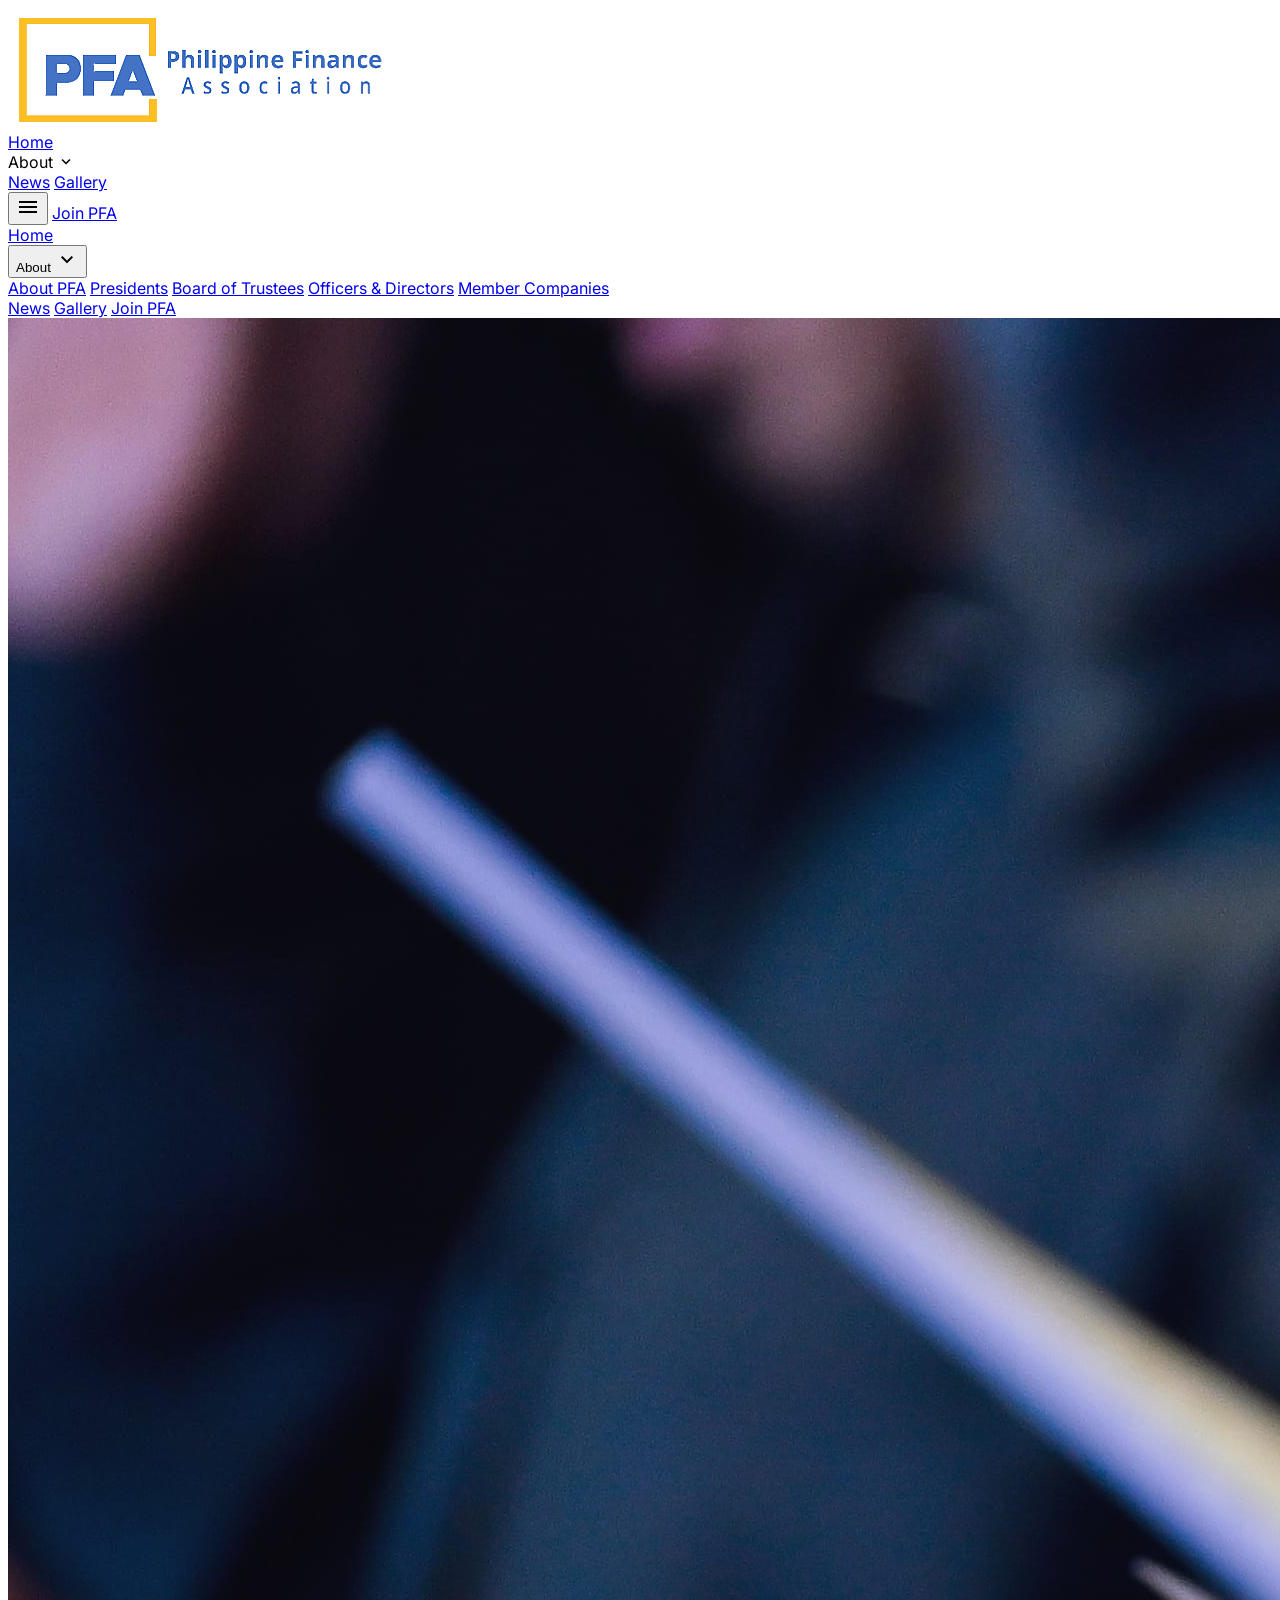
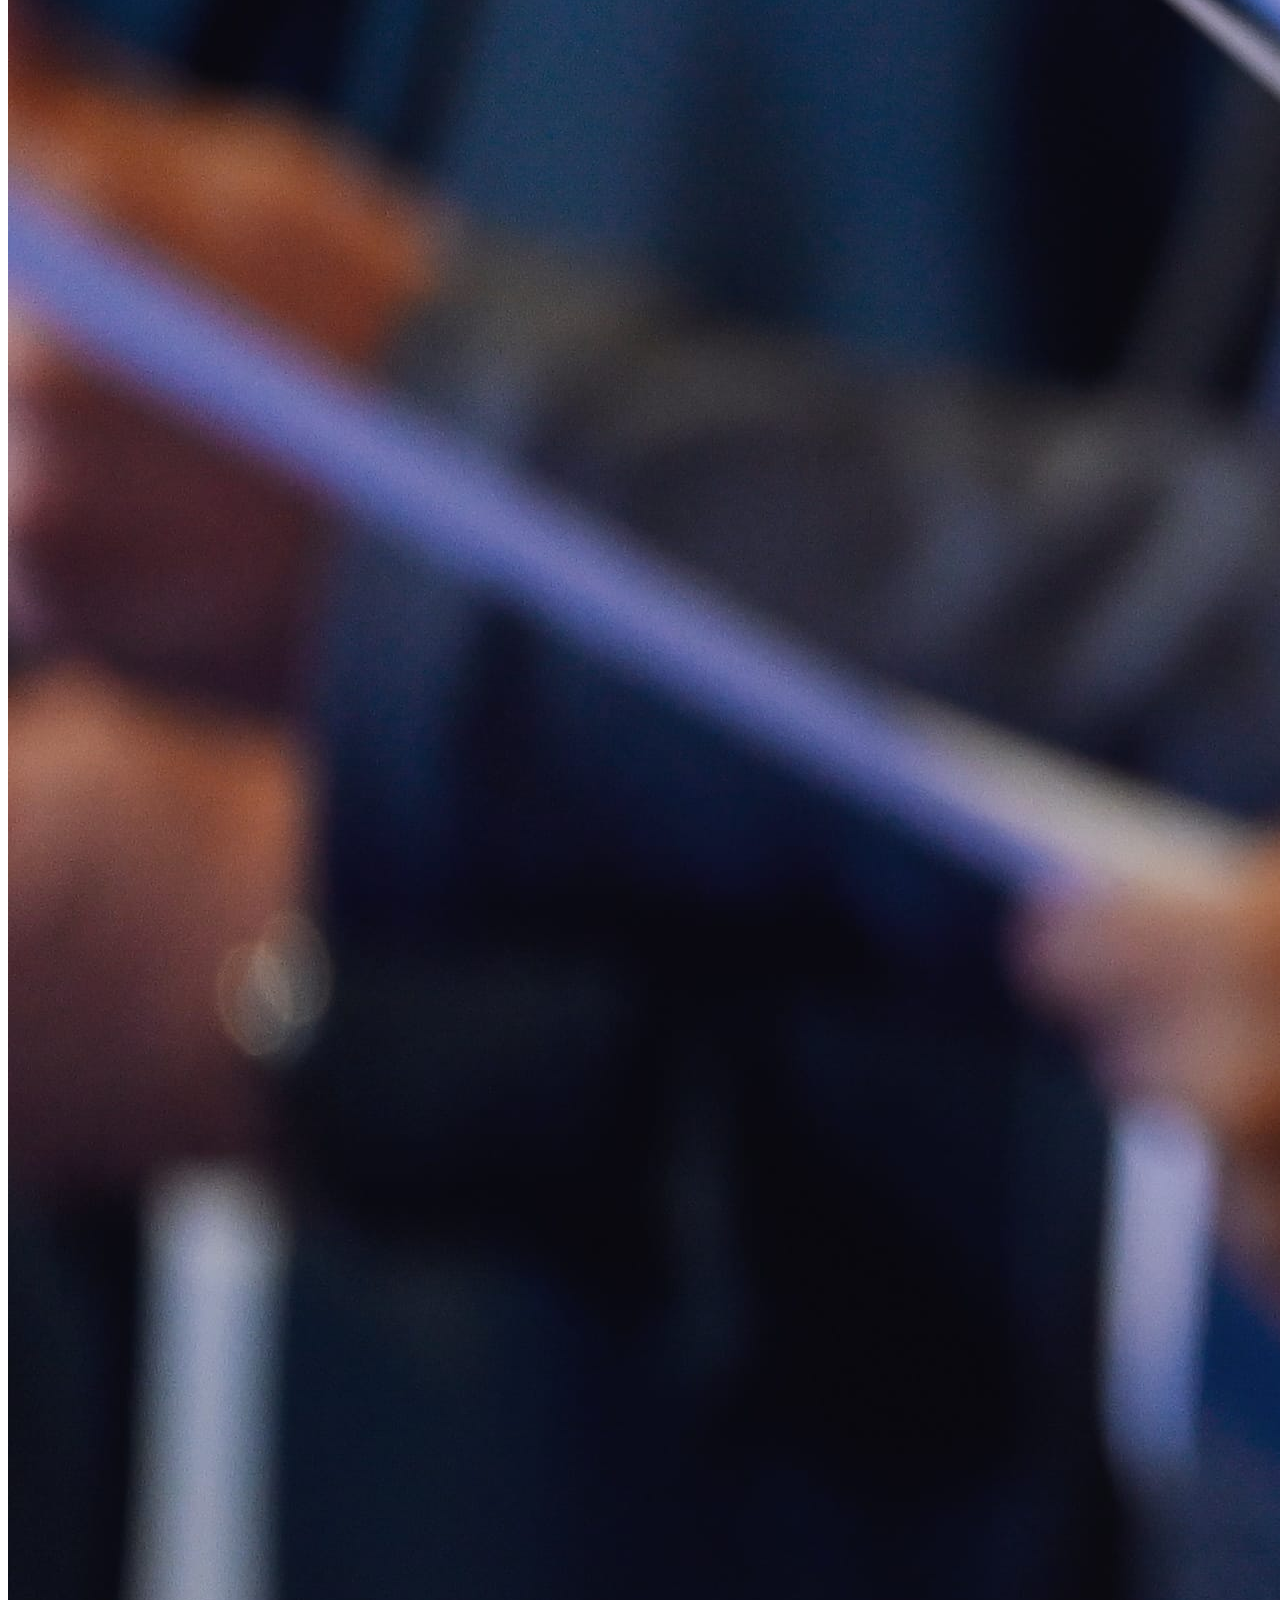
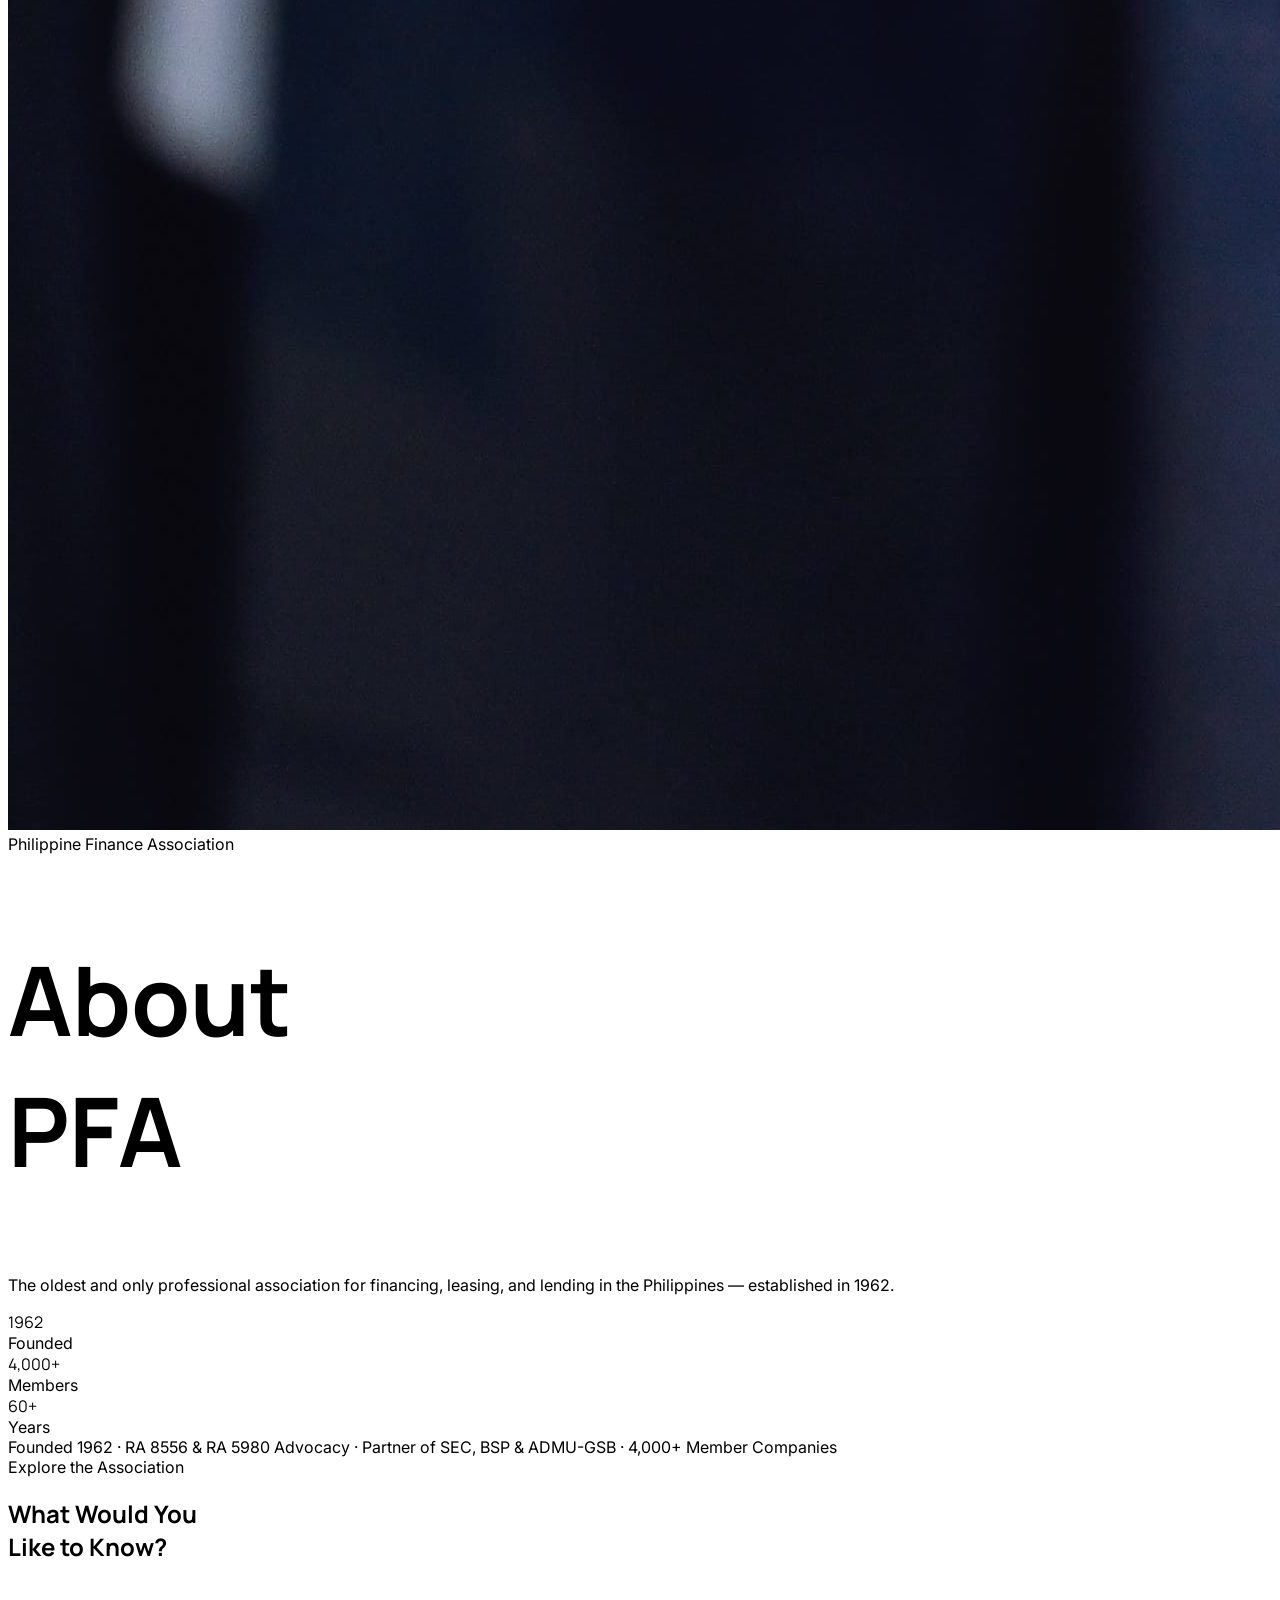
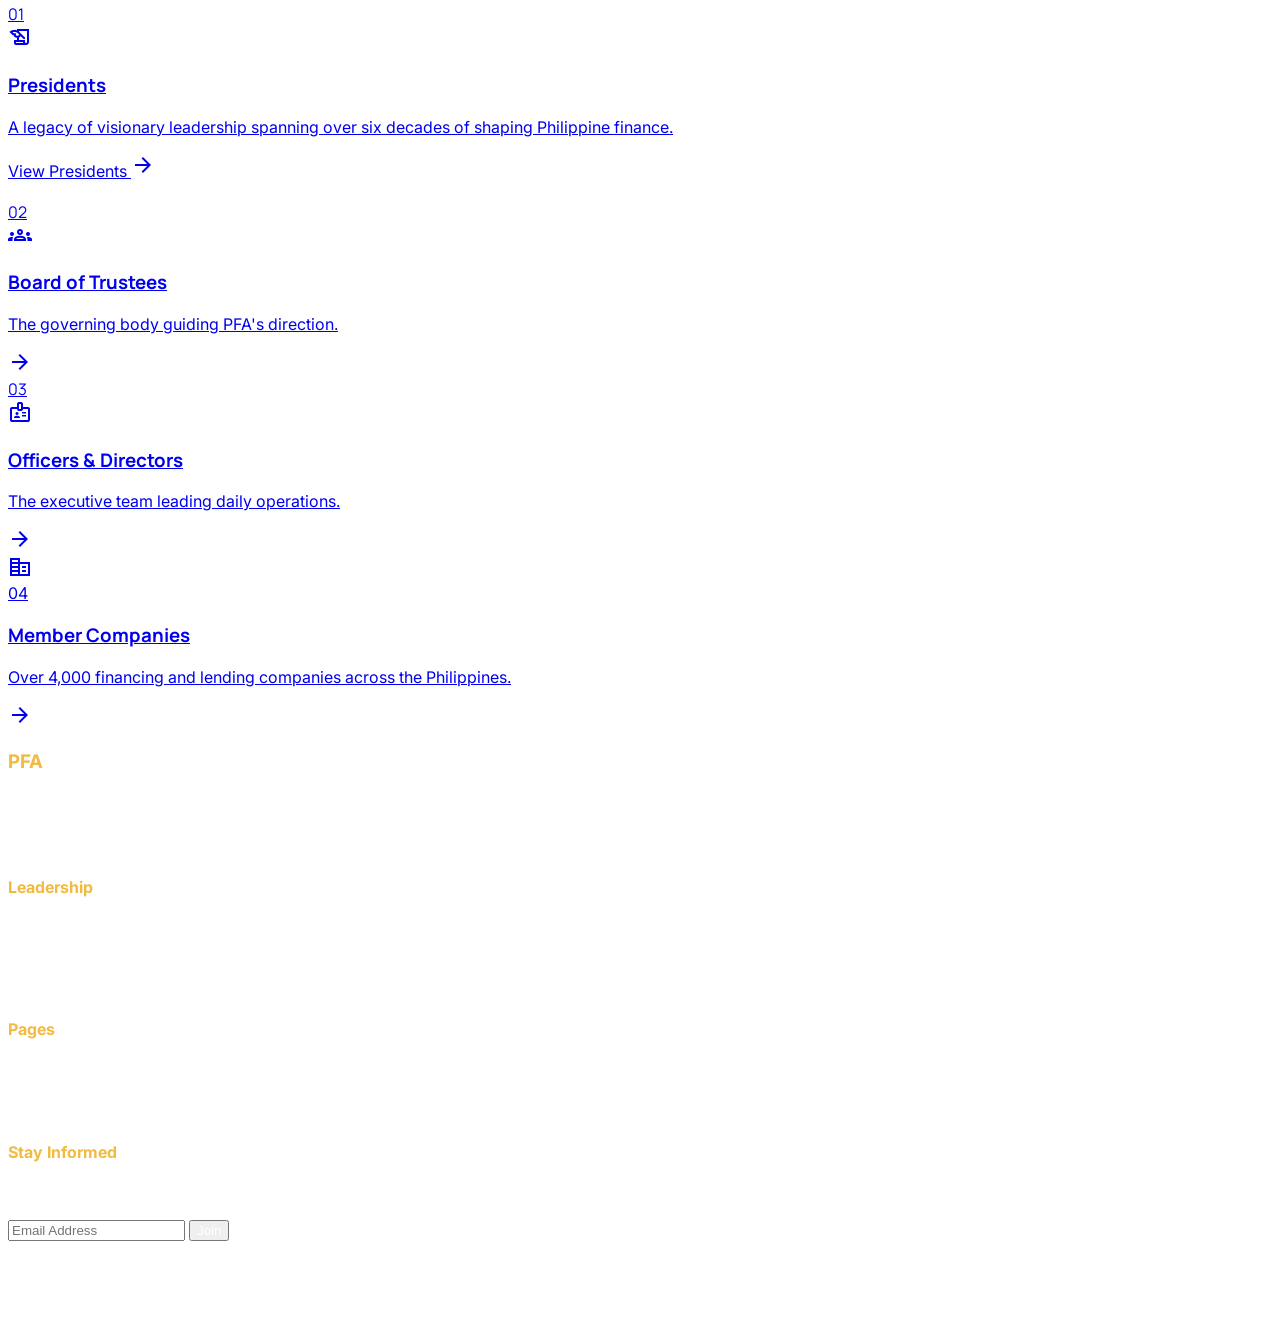
==== commit f483d167: "update about hero bg" ====
--- a/about.html
+++ b/about.html
@@ -169,7 +169,7 @@
         <section class="relative min-h-[70vh] bg-primary overflow-hidden flex items-center">
             <!-- Right: Image with geometric overlay (behind content) -->
             <div class="hidden md:block absolute right-0 top-0 w-1/2 h-full">
-                <img src="https://images.unsplash.com/photo-1486406146926-c627a92ad1ab?w=1200&q=80" alt="" class="w-full h-full object-cover opacity-30" />
+                <img src="images/_DSC5219 (1).jpg" alt="" class="w-full h-full object-cover opacity-30" />
                 <div class="absolute inset-0 bg-gradient-to-r from-primary via-primary/60 to-transparent"></div>
                 <!-- Decorative amber accent bar -->
                 <div class="absolute top-0 right-0 w-1.5 h-full bg-amber-400 opacity-60"></div>
